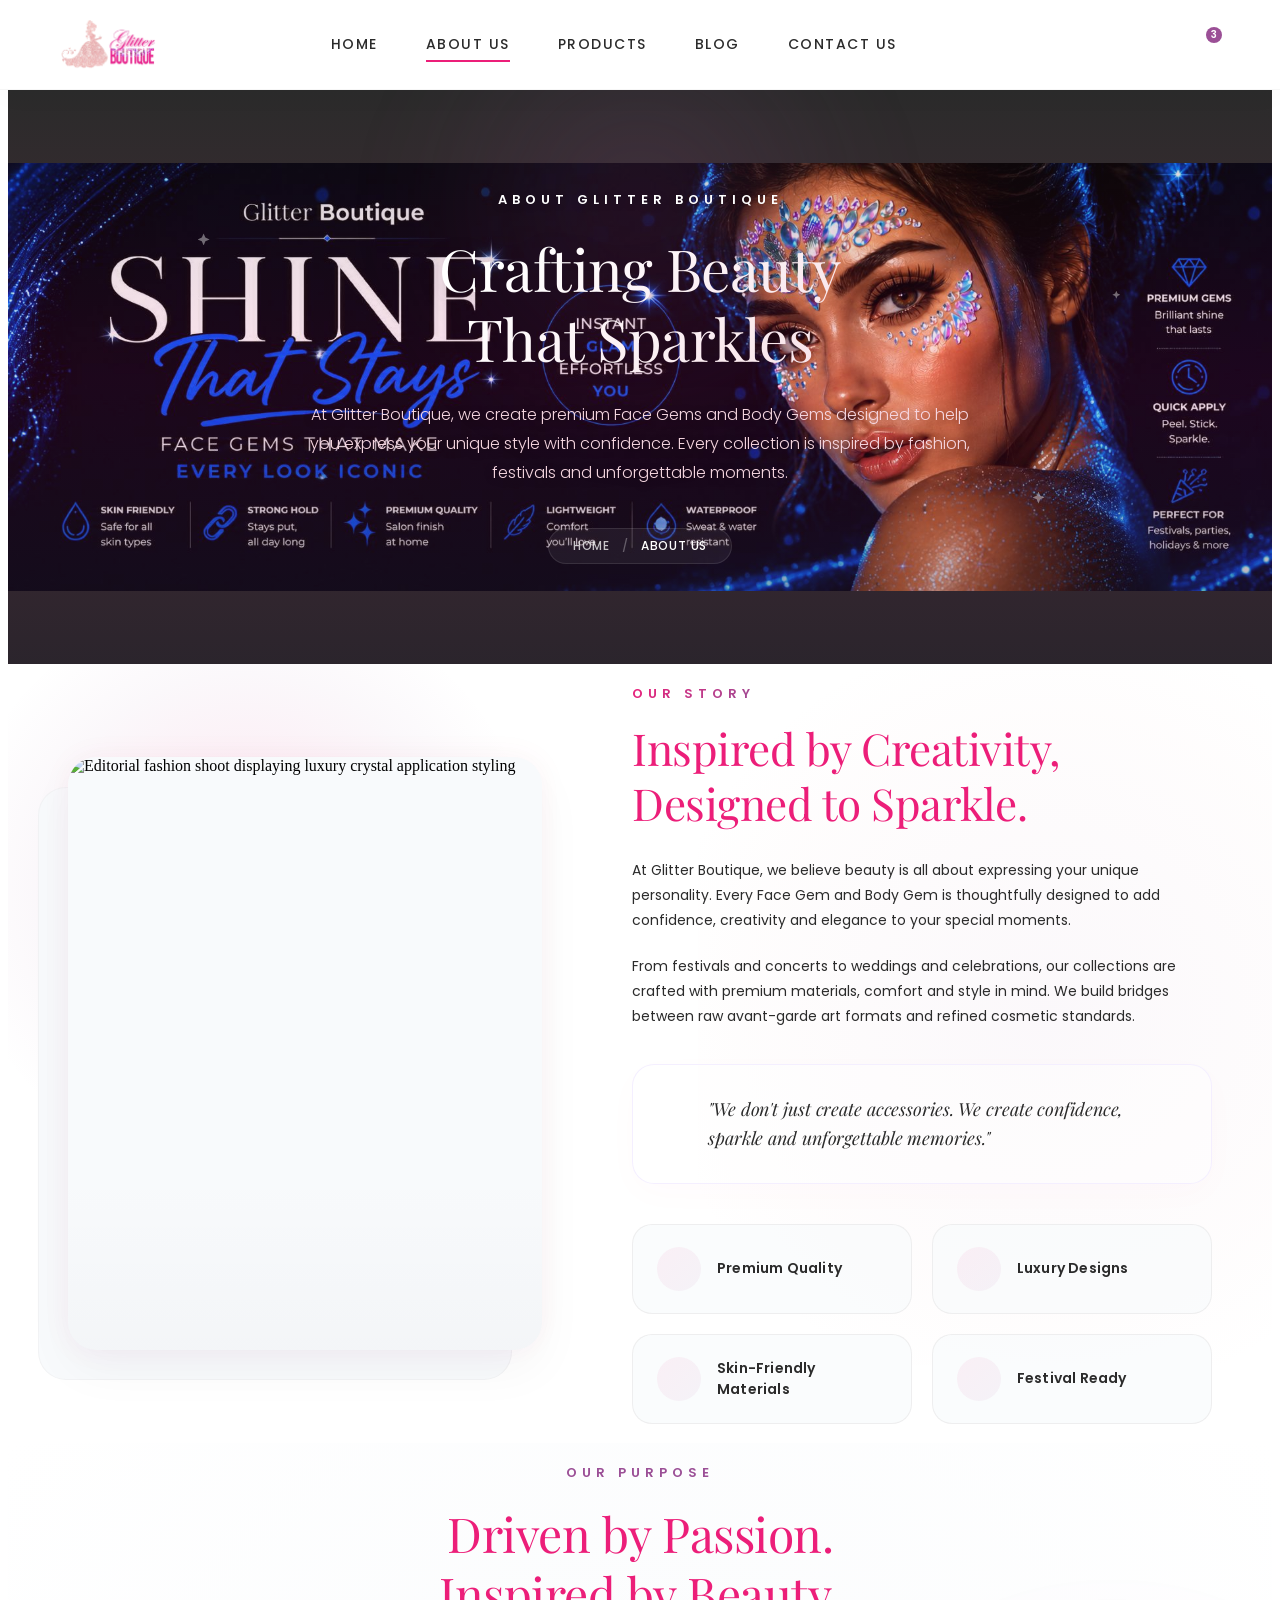
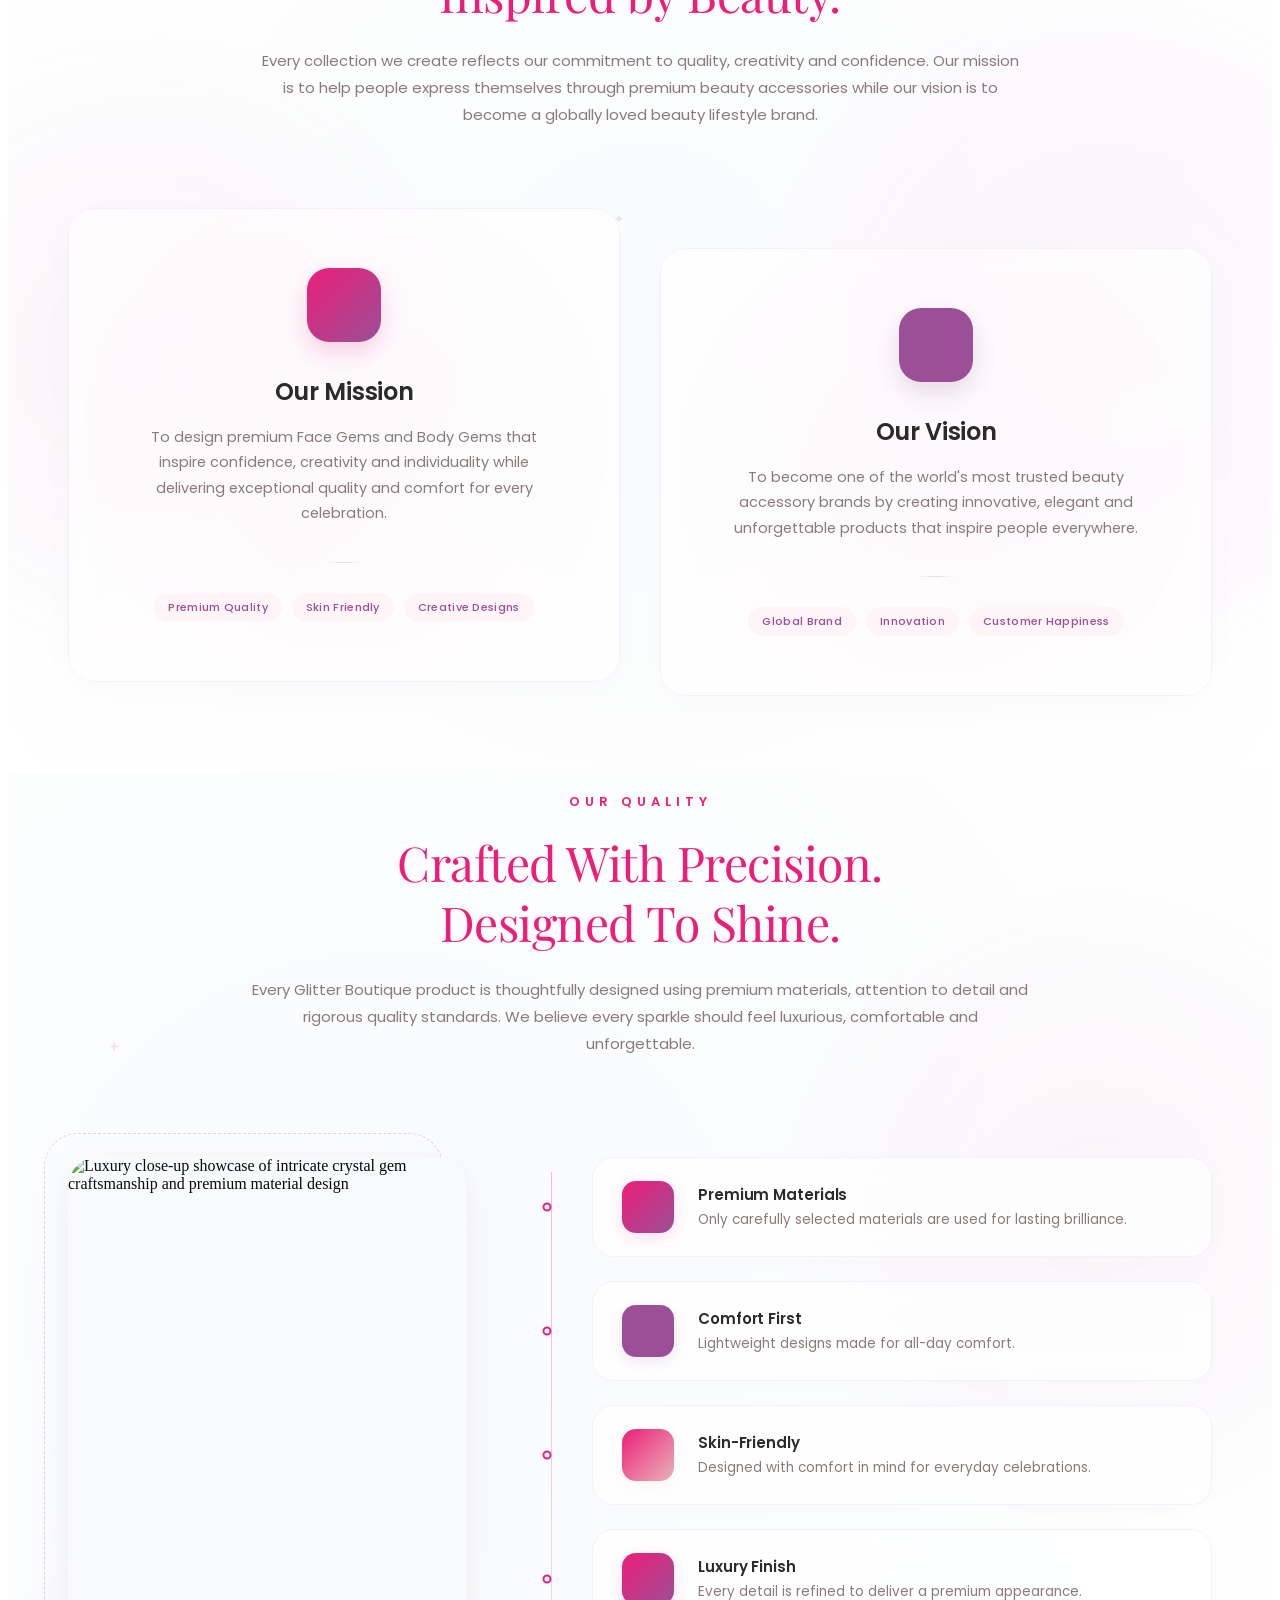
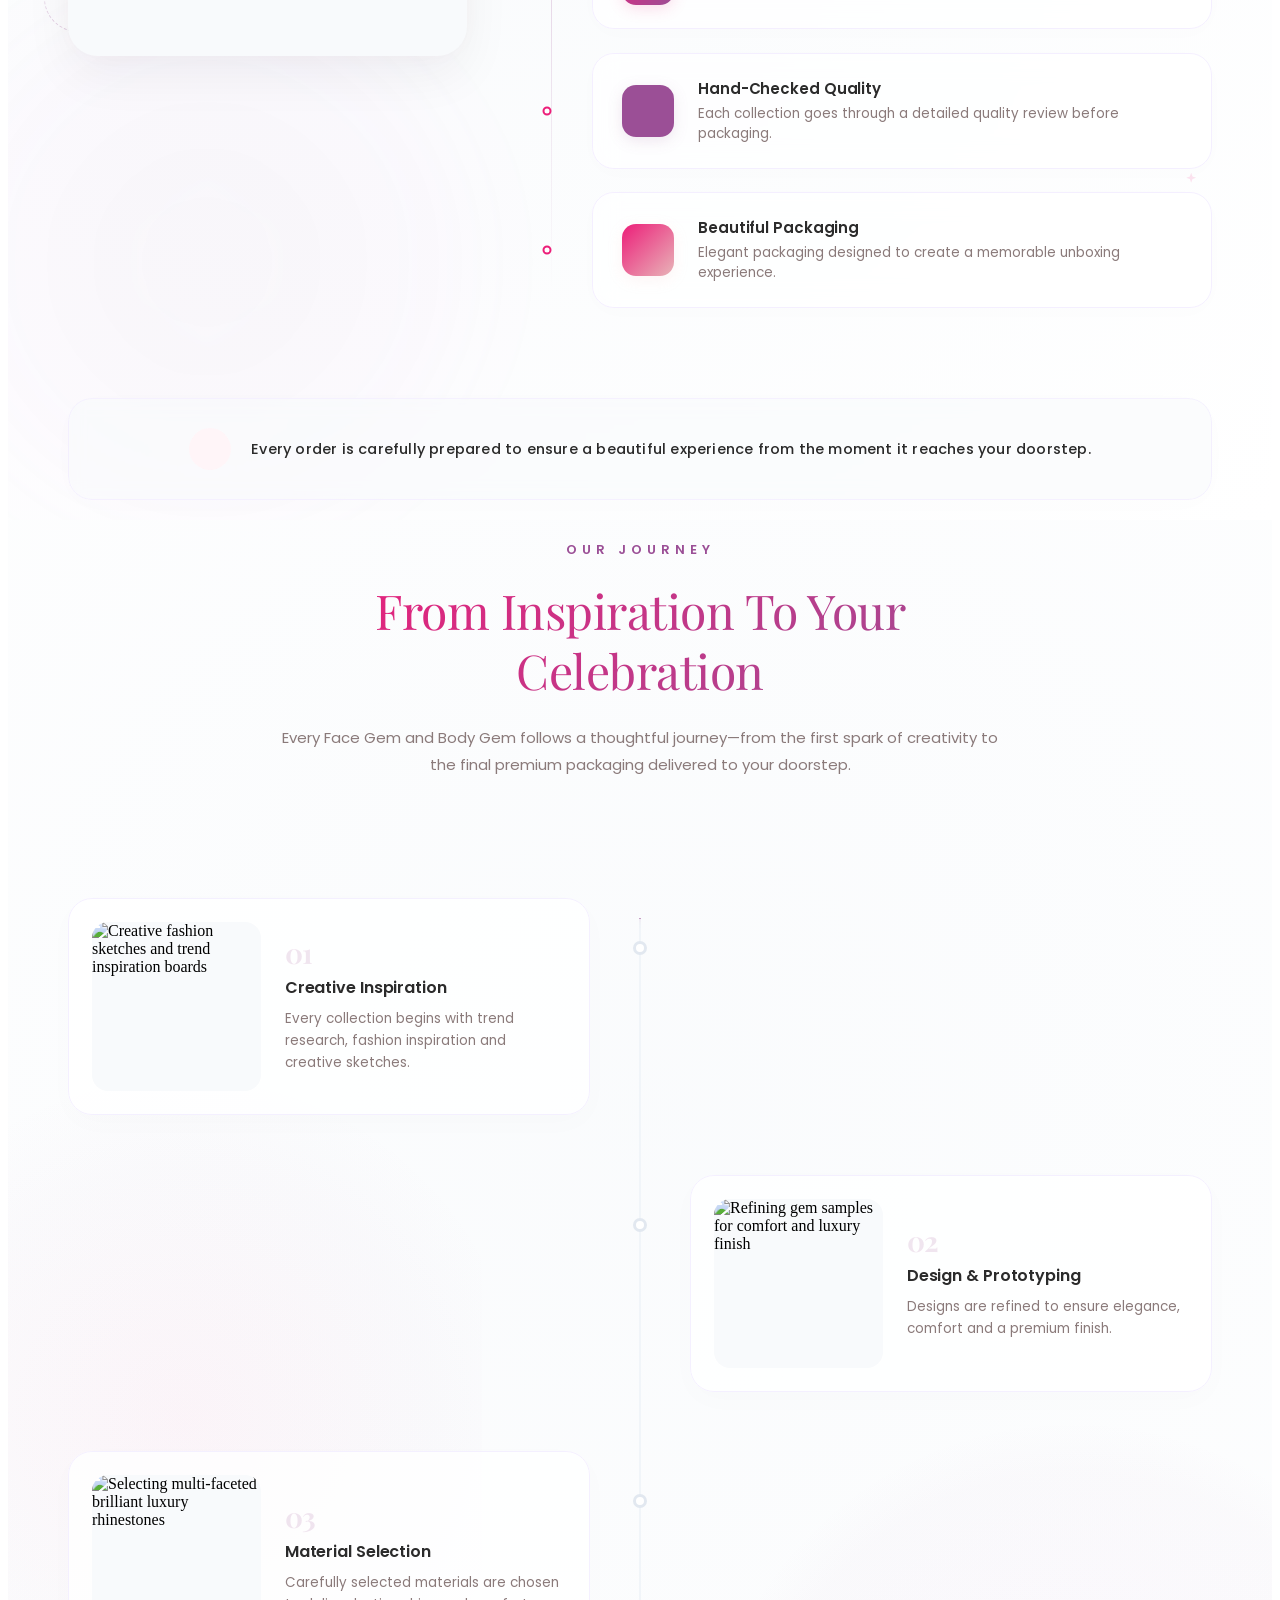
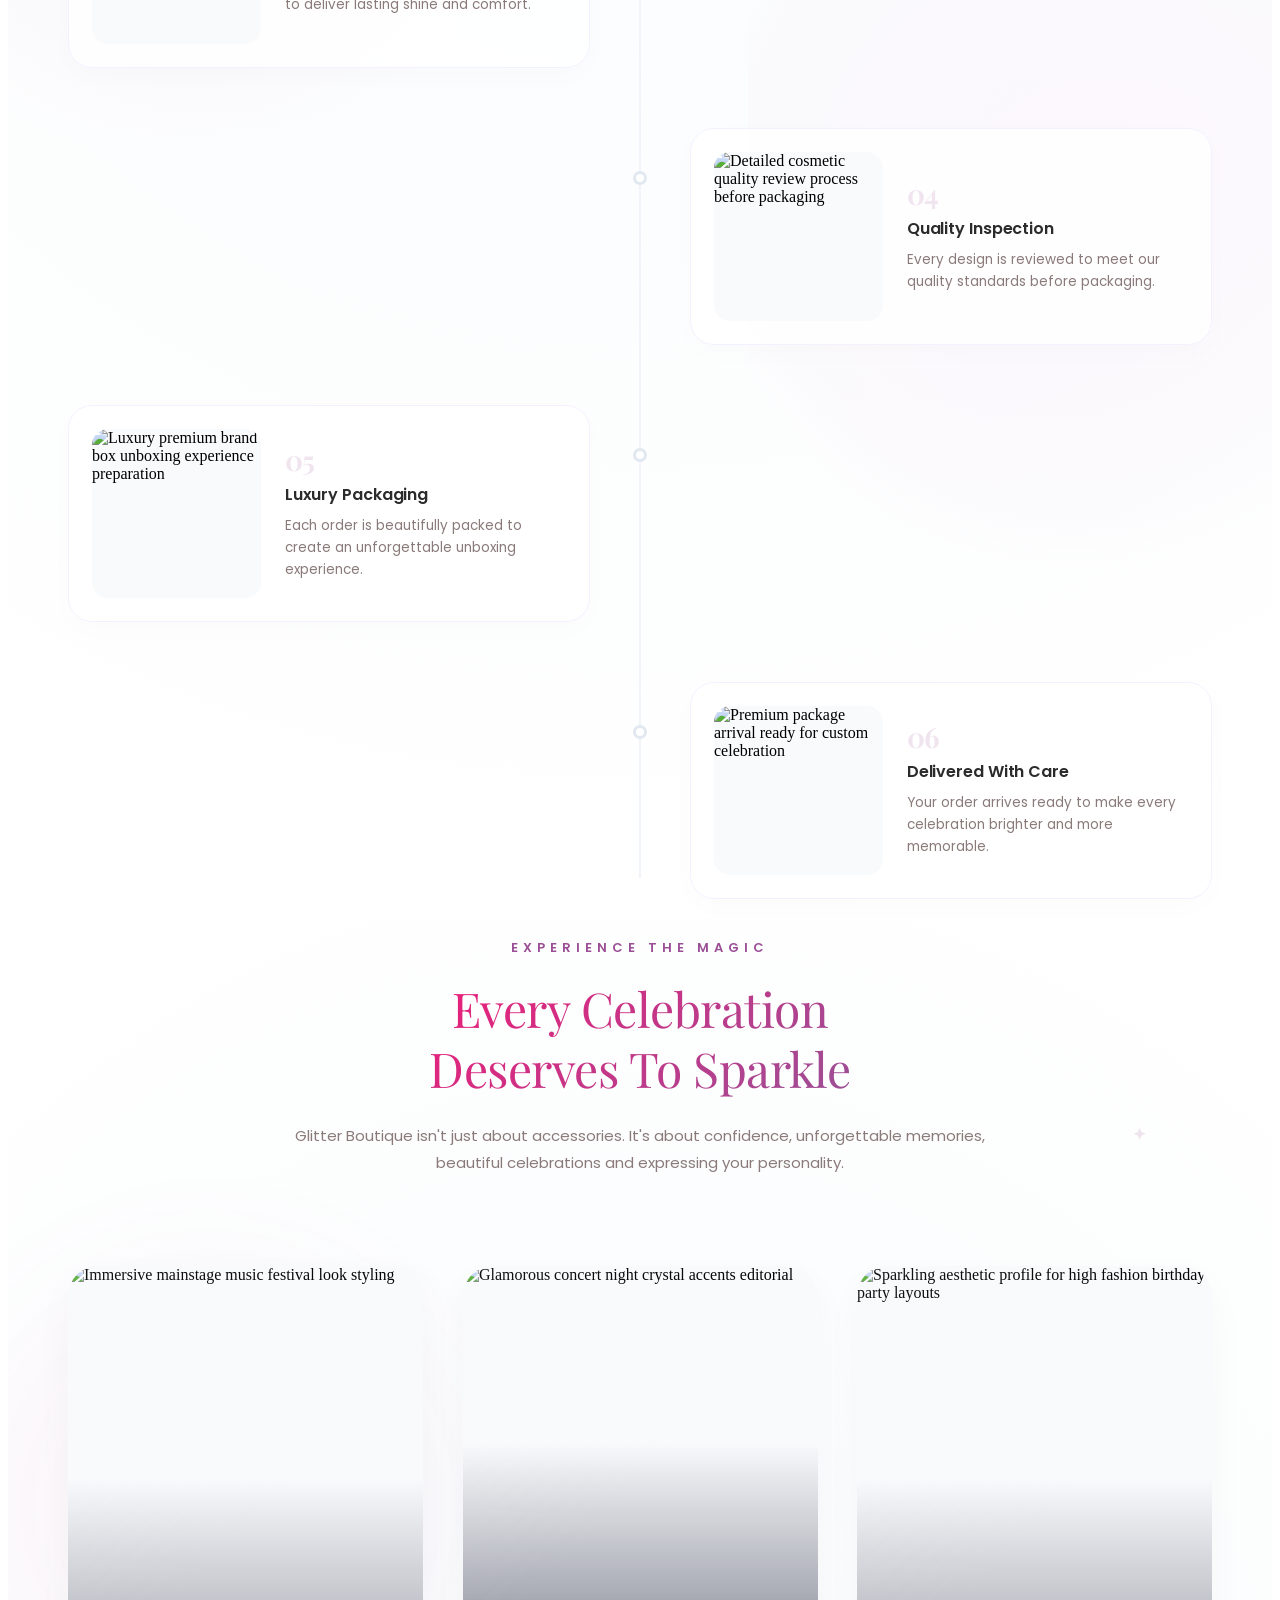
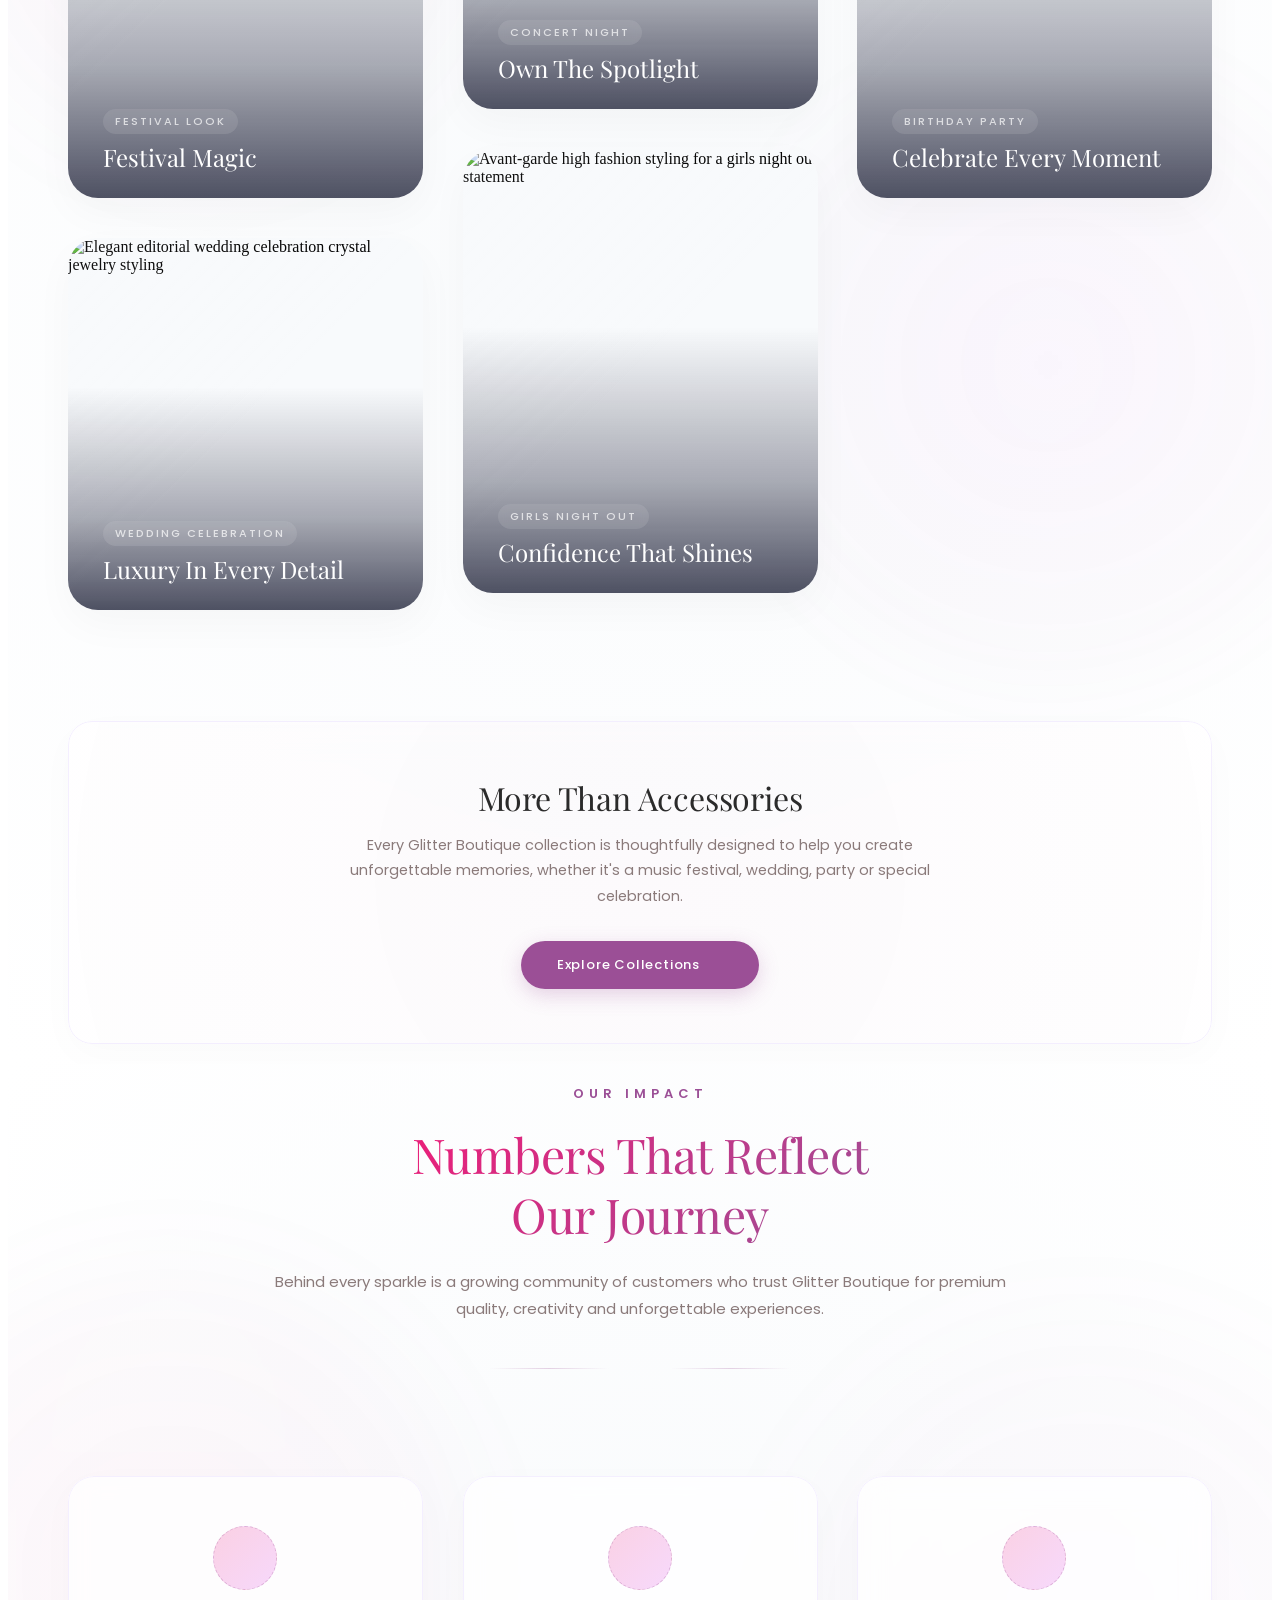
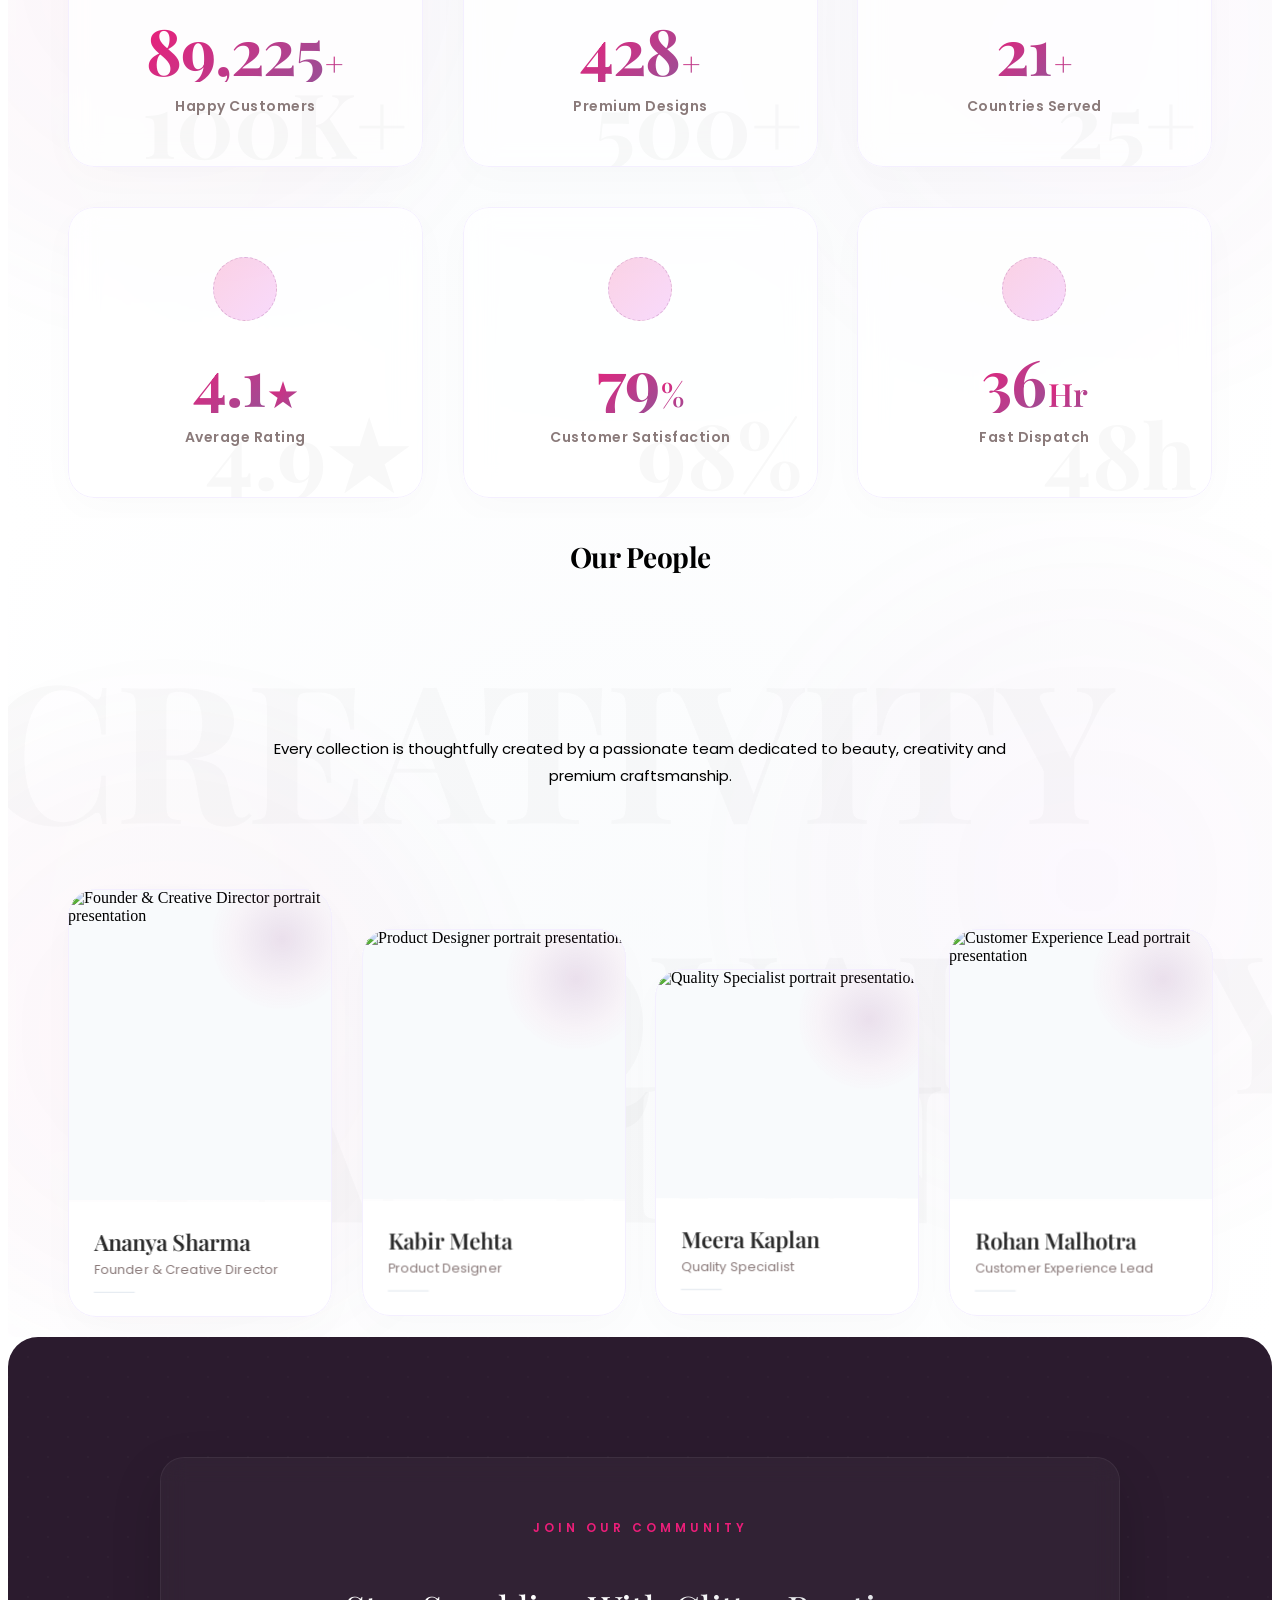
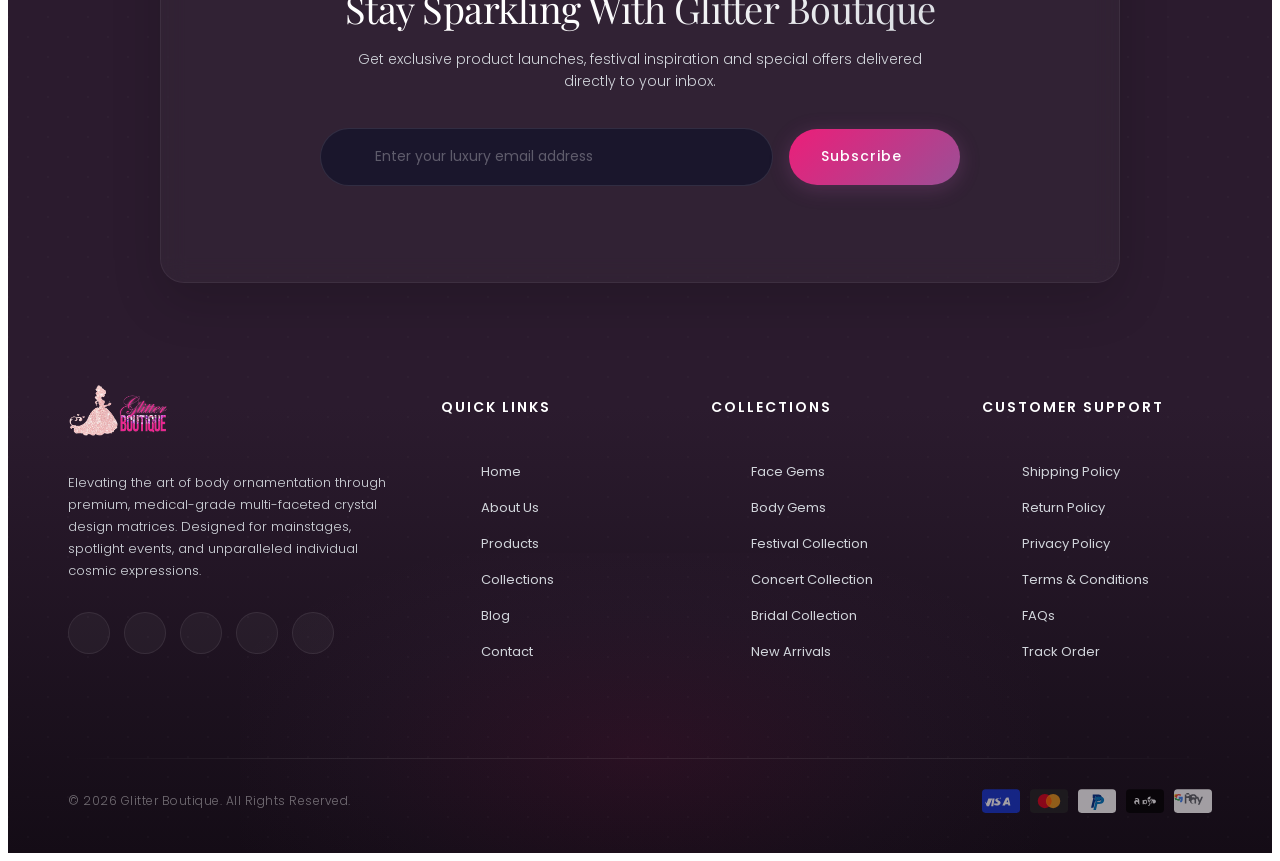
==== about_us.html @ aaa473ce "Updated homepage" ====
<!DOCTYPE html>
<html lang="en">
<head>
    <meta charset="UTF-8">
    <meta name="viewport" content="width=device-width, initial-scale=1.0">
    <title>Glitter Boutique | Luxury Face & Body Gems</title>
    
    <!-- Google Fonts: Playfair Display for Headings, Poppins for Navigation -->
    <link rel="preconnect" href="https://fonts.googleapis.com">
    <link rel="preconnect" href="https://fonts.gstatic.com" crossorigin>
    <link href="https://fonts.googleapis.com/css2?family=Playfair+Display:ital,wght@0,400..900;1,400..900&family=Poppins:wght@300;400;500;600&display=swap" rel="stylesheet">
    
    <!-- Development CSS Link -->
    <link rel="stylesheet" href="style.css">
    <link rel="stylesheet" href="about.css">
    
    <!-- Lucide Icons Development Script -->
    <script src="https://unpkg.com/lucide@latest"></script>
</head>
<body>

    <!-- PREMIUM GLITTER BOUTIQUE HEADER -->
    <header class="gb-navbar-header" id="gb-navbar-main">
        <div class="gb-navbar-container">
            
            <!-- Brand Identity -->
            <a href="/" class="gb-navbar-logo-link" aria-label="Glitter Boutique Home">
                <img src="assets/home_img/logo/Glitter Beauty LOGO PNG.png" alt="Glitter Boutique Logo"
                    class="gb-navbar-logo-img">
            </a>

            <!-- Central Desktop Navigation Map -->
            <nav class="gb-navbar-desktop-nav" aria-label="Main Desktop Navigation">
                <ul class="gb-navbar-menu-list">
                    <li class="gb-navbar-menu-item"><a href="/" class="gb-navbar-menu-link gb-navbar-active">Home</a></li>
                    <li class="gb-navbar-menu-item"><a href="/about_us.html" class="gb-navbar-menu-link">About Us</a></li>
                    <li class="gb-navbar-menu-item"><a href="/products.html" class="gb-navbar-menu-link">Products</a></li>
                    <li class="gb-navbar-menu-item"><a href="/blog.html" class="gb-navbar-menu-link">Blog</a></li>
                    <li class="gb-navbar-menu-item"><a href="/contact.html" class="gb-navbar-menu-link">Contact Us</a></li>
                </ul>
            </nav>

            <!-- Utility Action Controls -->
            <div class="gb-navbar-utilities">
                <button class="gb-navbar-utility-btn" aria-label="Open Search Panel">
                    <i data-lucide="search" class="gb-navbar-icon"></i>
                </button>
                <a href="/account" class="gb-navbar-utility-btn" aria-label="View Account Profile">
                    <i data-lucide="user" class="gb-navbar-icon"></i>
                </a>
                <a href="/cart" class="gb-navbar-utility-btn gb-navbar-cart-trigger" aria-label="View Shopping Cart, 3 items inside">
                    <i data-lucide="shopping-bag" class="gb-navbar-icon"></i>
                    <span class="gb-navbar-cart-badge" aria-hidden="true">3</span>
                </a>
                
                <!-- Hamburger Trigger Mechanism (Visible < 992px) -->
                <button class="gb-navbar-hamburger-trigger" id="gb-navbar-menu-open" aria-expanded="false" aria-controls="gb-navbar-mobile-overlay" aria-label="Open Navigation Menu">
                    <span class="gb-navbar-hamburger-line"></span>
                    <span class="gb-navbar-hamburger-line"></span>
                    <span class="gb-navbar-hamburger-line"></span>
                </button>
            </div>

        </div>
    </header>

    <!-- FULL SCREEN MOBILE OVERLAY MENU -->
    <div class="gb-navbar-mobile-overlay" id="gb-navbar-mobile-overlay" aria-hidden="true" role="dialog" aria-label="Mobile Navigation Menu">
        
        <!-- Glowing Ambient Elements for Festival Aesthetic -->
        <div class="gb-navbar-mobile-glow-top"></div>
        <div class="gb-navbar-mobile-glow-bottom"></div>
        
        <!-- Intercept / Dismiss Controls -->
        <div class="gb-navbar-mobile-header">
            <button class="gb-navbar-mobile-close-btn" id="gb-navbar-menu-close" aria-label="Close Navigation Menu">
                <i data-lucide="x" class="gb-navbar-close-icon"></i>
            </button>
        </div>

        <!-- Mobile Dynamic Content Context -->
        <div class="gb-navbar-mobile-content">
            <nav class="gb-navbar-mobile-nav" aria-label="Main Mobile Navigation">
                <ul class="gb-navbar-mobile-list">
                    <li class="gb-navbar-mobile-item"><a href="/" class="gb-navbar-mobile-link gb-navbar-mobile-active">Home</a></li>
                    <li class="gb-navbar-mobile-item"><a href="/about_us.html" class="gb-navbar-mobile-link">About Us</a></li>
                    <li class="gb-navbar-mobile-item"><a href="/products" class="gb-navbar-mobile-link">Products</a></li>
                    <li class="gb-navbar-mobile-item"><a href="/blog" class="gb-navbar-mobile-link">Blog</a></li>
                    <li class="gb-navbar-mobile-item"><a href="/contact" class="gb-navbar-mobile-link">Contact Us</a></li>
                </ul>
            </nav>

            <div class="gb-navbar-mobile-divider"></div>

            <!-- Mobile Utility Footer Matrix -->
            <div class="gb-navbar-mobile-utilities">
                <button class="gb-navbar-mobile-util-btn" aria-label="Search Catalog">
                    <i data-lucide="search"></i>
                    <span>Search</span>
                </button>
                <a href="/account" class="gb-navbar-mobile-util-btn" aria-label="My Profile">
                    <i data-lucide="user"></i>
                    <span>Account</span>
                </a>
                <a href="/cart" class="gb-navbar-mobile-util-btn" aria-label="Shopping Cart">
                    <div class="gb-navbar-mobile-cart-wrapper">
                        <i data-lucide="shopping-bag"></i>
                        <span class="gb-navbar-mobile-badge">3</span>
                    </div>
                    <span>Bag</span>
                </a>
            </div>
        </div>
    </div>

<!-- ======================================================
   ABOUT HERO SECTION START
====================================================== -->
<section class="gb-abouthero" aria-labelledby="gb-abouthero-title">
    <!-- Cinematic Canvas & Luxury Gradient Overlays -->
    <div class="gb-abouthero-image-canvas">
        <img class="gb-abouthero-image" src="assets/home_img/Gbanner1.jpg" alt="Luxury fashion cosmetics editorial background" loading="eager" decoding="async">
    </div>
    <div class="gb-abouthero-gradient-overlay" aria-hidden="true"></div>
    
    <!-- Micro-Sparkle & Ambient Glow Decorative Elements -->
    <div class="gb-abouthero-glow-orb" aria-hidden="true"></div>
    <div class="gb-abouthero-sparkle gb-abouthero-sparkle-1" aria-hidden="true"></div>
    <div class="gb-abouthero-sparkle gb-abouthero-sparkle-2" aria-hidden="true"></div>
    <div class="gb-abouthero-sparkle gb-abouthero-sparkle-3" aria-hidden="true"></div>
    
    <!-- Editorial Center-Aligned Content Core -->
    <div class="gb-abouthero-content-core">
        <span class="gb-abouthero-label">About Glitter Boutique</span>
        <h1 id="gb-abouthero-title" class="gb-abouthero-heading">Crafting Beauty <br>That Sparkles</h1>
        <p class="gb-abouthero-description">
            At Glitter Boutique, we create premium Face Gems and Body Gems designed to help you express your unique style with confidence. Every collection is inspired by fashion, festivals and unforgettable moments.
        </p>
        
        <!-- Symmetrical Navigation Breadcrumb Matrix -->
        <nav class="gb-abouthero-breadcrumb-nav" aria-label="Breadcrumb Navigation">
            <ol class="gb-abouthero-breadcrumb-list">
                <li class="gb-abouthero-breadcrumb-item">
                    <a href="index.html" class="gb-abouthero-breadcrumb-link">Home</a>
                </li>
                <li class="gb-abouthero-breadcrumb-item gb-abouthero-breadcrumb-current" aria-current="page">
                    About Us
                </li>
            </ol>
        </nav>
    </div>
</section>
<!-- ======================================================
   ABOUT HERO SECTION END
====================================================== -->


<!-- ======================================================
   OUR STORY SECTION START
====================================================== -->
<section class="gb-story" aria-labelledby="gb-story-main-heading">
    <!-- Abstract luxury background light elements -->
    <div class="gb-story-ambient-glow" aria-hidden="true"></div>
    <div class="gb-story-blob" aria-hidden="true"></div>

    <div class="gb-story-wrapper">
        <div class="gb-story-layout-grid">
            
            <!-- LEFT COLUMN: Editorial Lifestyle Image Showcase -->
            <div class="gb-story-image-column gb-story-reveal-left">
                <!-- Decorative background geometric backdrop element -->
                <div class="gb-story-image-backdrop" aria-hidden="true"></div>
                <div class="gb-story-image-frame">
                    <img class="gb-story-image" src="https://encrypted-tbn0.gstatic.com/images?q=tbn:ANd9GcQcZy9fbpHN3bc8kV0vKF2Pk-BqAiXNE98qWkWeXTBgWg&s=10" alt="Editorial fashion shoot displaying luxury crystal application styling" loading="lazy" decoding="async">
                    <div class="gb-story-image-overlay" aria-hidden="true"></div>
                </div>
            </div>

            <!-- RIGHT COLUMN: Symmetrical Luxury Content Runway -->
            <div class="gb-story-content-column gb-story-reveal-right">
                <header class="gb-story-header">
                    <span class="gb-story-tagline">Our Story</span>
                    <h2 id="gb-story-main-heading" class="gb-story-heading">Inspired by Creativity, <br>Designed to Sparkle.</h2>
                </header>

                <div class="gb-story-body-text">
                    <p class="gb-story-text">
                        At Glitter Boutique, we believe beauty is all about expressing your unique personality. Every Face Gem and Body Gem is thoughtfully designed to add confidence, creativity and elegance to your special moments.
                    </p>
                    <p class="gb-story-text">
                        From festivals and concerts to weddings and celebrations, our collections are crafted with premium materials, comfort and style in mind. We build bridges between raw avant-garde art formats and refined cosmetic standards.
                    </p>
                </div>

                <!-- Glassmorphism Pull-Quote Card Component -->
                <blockquote class="gb-story-quote-card">
                    <div class="gb-story-quote-border-mask" aria-hidden="true"></div>
                    <div class="gb-story-quote-icon-box" aria-hidden="true">
                        <i data-lucide="quote" class="gb-story-quote-icon"></i>
                    </div>
                    <p class="gb-story-quote-phrase">
                        "We don't just create accessories. We create confidence, sparkle and unforgettable memories."
                    </p>
                </blockquote>

                <!-- 2x2 Feature Matrix Grid Grid -->
                <div class="gb-story-feature-grid">
                    
                    <!-- Card 1: Premium Quality -->
                    <div class="gb-story-feature-card">
                        <div class="gb-story-icon-gradient-wrapper">
                            <i data-lucide="gem" class="gb-story-feature-icon"></i>
                        </div>
                        <h3 class="gb-story-feature-title">Premium Quality</h3>
                    </div>

                    <!-- Card 2: Luxury Designs -->
                    <div class="gb-story-feature-card">
                        <div class="gb-story-icon-gradient-wrapper">
                            <i data-lucide="sparkles" class="gb-story-feature-icon"></i>
                        </div>
                        <h3 class="gb-story-feature-title">Luxury Designs</h3>
                    </div>

                    <!-- Card 3: Skin-Friendly Materials -->
                    <div class="gb-story-feature-card">
                        <div class="gb-story-icon-gradient-wrapper">
                            <i data-lucide="heart" class="gb-story-feature-icon"></i>
                        </div>
                        <h3 class="gb-story-feature-title">Skin-Friendly Materials</h3>
                    </div>

                    <!-- Card 4: Festival Ready -->
                    <div class="gb-story-feature-card">
                        <div class="gb-story-icon-gradient-wrapper">
                            <i data-lucide="music" class="gb-story-feature-icon"></i>
                        </div>
                        <h3 class="gb-story-feature-title">Festival Ready</h3>
                    </div>

                </div>
            </div>

        </div>
    </div>
</section>
<!-- ======================================================
   OUR STORY SECTION END
====================================================== -->


<!-- ======================================================
   MISSION & VISION SECTION START
====================================================== -->
<section class="gb-mission" aria-labelledby="gb-mission-main-heading">
    <!-- Luxury backdrop mesh ambient glow decorations -->
    <div class="gb-mission-ambient-mesh" aria-hidden="true"></div>
    <div class="gb-mission-orb-left" aria-hidden="true"></div>
    <div class="gb-mission-orb-right" aria-hidden="true"></div>
    <div class="gb-mission-sparkle-particle" aria-hidden="true"></div>

    <div class="gb-mission-wrapper">
        
        <!-- Symmetrical Section Header -->
        <header class="gb-mission-header">
            <span class="gb-mission-tagline">Our Purpose</span>
            <h2 id="gb-mission-main-heading" class="gb-mission-main-title">Driven by Passion. <br>Inspired by Beauty.</h2>
            <p class="gb-mission-lead-text">
                Every collection we create reflects our commitment to quality, creativity and confidence. Our mission is to help people express themselves through premium beauty accessories while our vision is to become a globally loved beauty lifestyle brand.
            </p>
        </header>

        <!-- Staggered Editorial Display Runway Grid -->
        <div class="gb-mission-grid">
            
            <!-- MISSION CARD: High-End Left Anchor Sheet (Positioned Staggered Higher) -->
            <article class="gb-mission-card gb-mission-card-stagger-high gb-mission-reveal-node">
                <div class="gb-mission-card-glow" aria-hidden="true"></div>
                <div class="gb-mission-card-border" aria-hidden="true"></div>
                
                <div class="gb-mission-icon-container">
                    <i data-lucide="compass" class="gb-mission-icon"></i>
                </div>
                
                <h3 class="gb-mission-card-title">Our Mission</h3>
                <p class="gb-mission-card-description">
                    To design premium Face Gems and Body Gems that inspire confidence, creativity and individuality while delivering exceptional quality and comfort for every celebration.
                </p>
                
                <div class="gb-mission-divider" aria-hidden="true"></div>
                
                <div class="gb-mission-tags" aria-label="Mission Core Pillars">
                    <span class="gb-mission-tag-item">Premium Quality</span>
                    <span class="gb-mission-tag-item">Skin Friendly</span>
                    <span class="gb-mission-tag-item">Creative Designs</span>
                </div>
            </article>

            <!-- VISION CARD: High-End Right Anchor Sheet (Positioned Staggered Lower) -->
            <article class="gb-mission-card gb-mission-card-stagger-low gb-mission-reveal-node">
                <div class="gb-mission-card-glow" aria-hidden="true"></div>
                <div class="gb-mission-card-border" aria-hidden="true"></div>
                
                <div class="gb-mission-icon-container gb-mission-icon-alt">
                    <i data-lucide="eye" class="gb-mission-icon"></i>
                </div>
                
                <h3 class="gb-mission-card-title">Our Vision</h3>
                <p class="gb-mission-card-description">
                    To become one of the world's most trusted beauty accessory brands by creating innovative, elegant and unforgettable products that inspire people everywhere.
                </p>
                
                <div class="gb-mission-divider" aria-hidden="true"></div>
                
                <div class="gb-mission-tags" aria-label="Vision Core Pillars">
                    <span class="gb-mission-tag-item">Global Brand</span>
                    <span class="gb-mission-tag-item">Innovation</span>
                    <span class="gb-mission-tag-item">Customer Happiness</span>
                </div>
            </article>

        </div>
    </div>
</section>
<!-- ======================================================
   MISSION & VISION SECTION END
====================================================== -->

<!-- ======================================================
   CRAFTSMANSHIP & QUALITY SECTION START
====================================================== -->
<section class="gb-quality" aria-labelledby="gb-quality-main-title">
    <!-- Immersive Backdrop Mesh & Glow Architecture -->
    <div class="gb-quality-mesh-backdrop" aria-hidden="true"></div>
    <div class="gb-quality-orb-top" aria-hidden="true"></div>
    <div class="gb-quality-orb-bottom" aria-hidden="true"></div>
    <div class="gb-quality-sparkle-micro gb-quality-sparkle-pos-1" aria-hidden="true"></div>
    <div class="gb-quality-sparkle-micro gb-quality-sparkle-pos-2" aria-hidden="true"></div>

    <div class="gb-quality-wrapper">
        
        <!-- Symmetrical Section Header Grid -->
        <header class="gb-quality-header">
            <span class="gb-quality-tagline">Our Quality</span>
            <h2 id="gb-quality-main-title" class="gb-quality-heading">Crafted With Precision. <br>Designed To Shine.</h2>
            <p class="gb-quality-lead-desc">
                Every Glitter Boutique product is thoughtfully designed using premium materials, attention to detail and rigorous quality standards. We believe every sparkle should feel luxurious, comfortable and unforgettable.
            </p>
        </header>

        <!-- Main Editorial Core Interface Layout -->
        <div class="gb-quality-core-grid">
            
            <!-- LEFT CANVAS: Creative Layered Media Frame -->
            <div class="gb-quality-media-column gb-quality-reveal-scale">
                <div class="gb-quality-decorative-frame" aria-hidden="true"></div>
                <div class="gb-quality-image-canvas">
                    <img class="gb-quality-image" src="https://encrypted-tbn0.gstatic.com/images?q=tbn:ANd9GcTOpIK_EOW4IWEX8th3S5tYzVNtryGkQWFkZO8fd7BDKA&s=10" alt="Luxury close-up showcase of intricate crystal gem craftsmanship and premium material design" loading="lazy" decoding="async">
                    <div class="gb-quality-image-reflection" aria-hidden="true"></div>
                </div>
            </div>

            <!-- RIGHT CANVAS: High-End Interactive Timeline Feature Sequence -->
            <div class="gb-quality-timeline-column">
                <div class="gb-quality-timeline-axis" aria-hidden="true"></div>
                
                <div class="gb-quality-timeline-stack">
                    
                    <!-- Feature Block 1 -->
                    <article class="gb-quality-feature-card gb-quality-reveal-slide">
                        <div class="gb-quality-card-border-effect" aria-hidden="true"></div>
                        <div class="gb-quality-timeline-node" aria-hidden="true"></div>
                        <div class="gb-quality-icon-frame">
                            <i data-lucide="gem" class="gb-quality-icon"></i>
                        </div>
                        <div class="gb-quality-feature-copy">
                            <h3 class="gb-quality-feature-title">Premium Materials</h3>
                            <p class="gb-quality-feature-desc">Only carefully selected materials are used for lasting brilliance.</p>
                        </div>
                    </article>

                    <!-- Feature Block 2 -->
                    <article class="gb-quality-feature-card gb-quality-reveal-slide">
                        <div class="gb-quality-card-border-effect" aria-hidden="true"></div>
                        <div class="gb-quality-timeline-node" aria-hidden="true"></div>
                        <div class="gb-quality-icon-frame gb-quality-icon-gradient-b">
                            <i data-lucide="feather" class="gb-quality-icon"></i>
                        </div>
                        <div class="gb-quality-feature-copy">
                            <h3 class="gb-quality-feature-title">Comfort First</h3>
                            <p class="gb-quality-feature-desc">Lightweight designs made for all-day comfort.</p>
                        </div>
                    </article>

                    <!-- Feature Block 3 -->
                    <article class="gb-quality-feature-card gb-quality-reveal-slide">
                        <div class="gb-quality-card-border-effect" aria-hidden="true"></div>
                        <div class="gb-quality-timeline-node" aria-hidden="true"></div>
                        <div class="gb-quality-icon-frame gb-quality-icon-gradient-c">
                            <i data-lucide="shield" class="gb-quality-icon"></i>
                        </div>
                        <div class="gb-quality-feature-copy">
                            <h3 class="gb-quality-feature-title">Skin-Friendly</h3>
                            <p class="gb-quality-feature-desc">Designed with comfort in mind for everyday celebrations.</p>
                        </div>
                    </article>

                    <!-- Feature Block 4 -->
                    <article class="gb-quality-feature-card gb-quality-reveal-slide">
                        <div class="gb-quality-card-border-effect" aria-hidden="true"></div>
                        <div class="gb-quality-timeline-node" aria-hidden="true"></div>
                        <div class="gb-quality-icon-frame">
                            <i data-lucide="award" class="gb-quality-icon"></i>
                        </div>
                        <div class="gb-quality-feature-copy">
                            <h3 class="gb-quality-feature-title">Luxury Finish</h3>
                            <p class="gb-quality-feature-desc">Every detail is refined to deliver a premium appearance.</p>
                        </div>
                    </article>

                    <!-- Feature Block 5 -->
                    <article class="gb-quality-feature-card gb-quality-reveal-slide">
                        <div class="gb-quality-card-border-effect" aria-hidden="true"></div>
                        <div class="gb-quality-timeline-node" aria-hidden="true"></div>
                        <div class="gb-quality-icon-frame gb-quality-icon-gradient-b">
                            <i data-lucide="clipboard-check" class="gb-quality-icon"></i>
                        </div>
                        <div class="gb-quality-feature-copy">
                            <h3 class="gb-quality-feature-title">Hand-Checked Quality</h3>
                            <p class="gb-quality-feature-desc">Each collection goes through a detailed quality review before packaging.</p>
                        </div>
                    </article>

                    <!-- Feature Block 6 -->
                    <article class="gb-quality-feature-card gb-quality-reveal-slide">
                        <div class="gb-quality-card-border-effect" aria-hidden="true"></div>
                        <div class="gb-quality-timeline-node" aria-hidden="true"></div>
                        <div class="gb-quality-icon-frame gb-quality-icon-gradient-c">
                            <i data-lucide="package" class="gb-quality-icon"></i>
                        </div>
                        <div class="gb-quality-feature-copy">
                            <h3 class="gb-quality-feature-title">Beautiful Packaging</h3>
                            <p class="gb-quality-feature-desc">Elegant packaging designed to create a memorable unboxing experience.</p>
                        </div>
                    </article>

                </div>
            </div>

        </div>

        <!-- LOWER HUB: Immersive Full-Width Unboxing Experience Strip -->
        <aside class="gb-quality-strip gb-quality-reveal-slide" aria-label="Our Unboxing Delivery Promise">
            <div class="gb-quality-strip-border" aria-hidden="true"></div>
            <div class="gb-quality-strip-content">
                <div class="gb-quality-strip-icon-box">
                    <i data-lucide="sparkles" class="gb-quality-strip-icon" aria-hidden="true"></i>
                </div>
                <p class="gb-quality-strip-text">
                    Every order is carefully prepared to ensure a beautiful experience from the moment it reaches your doorstep.
                </p>
            </div>
        </aside>

    </div>
</section>
<!-- ======================================================
   CRAFTSMANSHIP & QUALITY SECTION END
====================================================== -->

<!-- ======================================================
   BRAND JOURNEY SECTION START
====================================================== -->
<section class="gb-journey" aria-labelledby="gb-journey-main-heading">
    <!-- Luxury backdrop mesh ambient glow decorations -->
    <div class="gb-journey-mesh-layer" aria-hidden="true"></div>
    <div class="gb-journey-glow-orb-left" aria-hidden="true"></div>
    <div class="gb-journey-glow-orb-right" aria-hidden="true"></div>

    <div class="gb-journey-wrapper">
        
        <!-- Symmetrical Section Header -->
        <header class="gb-journey-header">
            <span class="gb-journey-tagline">Our Journey</span>
            <h2 id="gb-journey-main-heading" class="gb-journey-main-title">From Inspiration To Your Celebration</h2>
            <p class="gb-journey-lead-text">
                Every Face Gem and Body Gem follows a thoughtful journey&mdash;from the first spark of creativity to the final premium packaging delivered to your doorstep.
            </p>
        </header>

        <!-- Dynamic Editorial Timeline Matrix Runway -->
        <div class="gb-journey-timeline-container">
            <!-- Central Glowing Line Track -->
            <div class="gb-journey-axis-line" aria-hidden="true">
                <div class="gb-journey-axis-fill" id="gb-journey-scroll-fill"></div>
            </div>

            <!-- STEP 01: Creative Inspiration (Left Align) -->
            <div class="gb-journey-step gb-journey-step-left gb-journey-reveal-node">
                <div class="gb-journey-axis-marker" aria-hidden="true"></div>
                <article class="gb-journey-card">
                    <div class="gb-journey-card-border" aria-hidden="true"></div>
                    <div class="gb-journey-image-wrapper">
                        <img class="gb-journey-image" src="https://encrypted-tbn0.gstatic.com/images?q=tbn:ANd9GcRKMC6dGEXO0NgzgbpPkW4iT4D-LZJsQREhhc06xRKUZA&s=10" alt="Creative fashion sketches and trend inspiration boards" loading="lazy" decoding="async">
                    </div>
                    <div class="gb-journey-content">
                        <span class="gb-journey-step-number">01</span>
                        <h3 class="gb-journey-step-title">Creative Inspiration</h3>
                        <p class="gb-journey-step-desc">Every collection begins with trend research, fashion inspiration and creative sketches.</p>
                    </div>
                </article>
            </div>

            <!-- STEP 02: Design & Prototyping (Right Align) -->
            <div class="gb-journey-step gb-journey-step-right gb-journey-reveal-node">
                <div class="gb-journey-axis-marker" aria-hidden="true"></div>
                <article class="gb-journey-card">
                    <div class="gb-journey-card-border" aria-hidden="true"></div>
                    <div class="gb-journey-image-wrapper">
                        <img class="gb-journey-image" src="https://encrypted-tbn0.gstatic.com/images?q=tbn:ANd9GcTVTwqFXBJ5fHSSkdKsTeko34R-QkEMF9vy-2hg4rw-pPiQ4tdw19saPSyr&s=10" alt="Refining gem samples for comfort and luxury finish" loading="lazy" decoding="async">
                    </div>
                    <div class="gb-journey-content">
                        <span class="gb-journey-step-number">02</span>
                        <h3 class="gb-journey-step-title">Design &amp; Prototyping</h3>
                        <p class="gb-journey-step-desc">Designs are refined to ensure elegance, comfort and a premium finish.</p>
                    </div>
                </article>
            </div>

            <!-- STEP 03: Material Selection (Left Align) -->
            <div class="gb-journey-step gb-journey-step-left gb-journey-reveal-node">
                <div class="gb-journey-axis-marker" aria-hidden="true"></div>
                <article class="gb-journey-card">
                    <div class="gb-journey-card-border" aria-hidden="true"></div>
                    <div class="gb-journey-image-wrapper">
                        <img class="gb-journey-image" src="https://m.media-amazon.com/images/I/61EHsmRLUPL._AC_UF894,1000_QL80_.jpg" alt="Selecting multi-faceted brilliant luxury rhinestones" loading="lazy" decoding="async">
                    </div>
                    <div class="gb-journey-content">
                        <span class="gb-journey-step-number">03</span>
                        <h3 class="gb-journey-step-title">Material Selection</h3>
                        <p class="gb-journey-step-desc">Carefully selected materials are chosen to deliver lasting shine and comfort.</p>
                    </div>
                </article>
            </div>

            <!-- STEP 04: Quality Inspection (Right Align) -->
            <div class="gb-journey-step gb-journey-step-right gb-journey-reveal-node">
                <div class="gb-journey-axis-marker" aria-hidden="true"></div>
                <article class="gb-journey-card">
                    <div class="gb-journey-card-border" aria-hidden="true"></div>
                    <div class="gb-journey-image-wrapper">
                        <img class="gb-journey-image" src="https://leezoncosmetics.com/wp-content/uploads/2025/10/P03_S02_pic_1_MachineSterilization.jpg" alt="Detailed cosmetic quality review process before packaging" loading="lazy" decoding="async">
                    </div>
                    <div class="gb-journey-content">
                        <span class="gb-journey-step-number">04</span>
                        <h3 class="gb-journey-step-title">Quality Inspection</h3>
                        <p class="gb-journey-step-desc">Every design is reviewed to meet our quality standards before packaging.</p>
                    </div>
                </article>
            </div>

            <!-- STEP 05: Luxury Packaging (Left Align) -->
            <div class="gb-journey-step gb-journey-step-left gb-journey-reveal-node">
                <div class="gb-journey-axis-marker" aria-hidden="true"></div>
                <article class="gb-journey-card">
                    <div class="gb-journey-card-border" aria-hidden="true"></div>
                    <div class="gb-journey-image-wrapper">
                        <img class="gb-journey-image" src="https://www.drboxpak.com/wp-content/uploads/2025/12/Top-And-Bottom-Lid-Box.jpg" alt="Luxury premium brand box unboxing experience preparation" loading="lazy" decoding="async">
                    </div>
                    <div class="gb-journey-content">
                        <span class="gb-journey-step-number">05</span>
                        <h3 class="gb-journey-step-title">Luxury Packaging</h3>
                        <p class="gb-journey-step-desc">Each order is beautifully packed to create an unforgettable unboxing experience.</p>
                    </div>
                </article>
            </div>

            <!-- STEP 06: Delivered With Care (Right Align) -->
            <div class="gb-journey-step gb-journey-step-right gb-journey-reveal-node">
                <div class="gb-journey-axis-marker" aria-hidden="true"></div>
                <article class="gb-journey-card">
                    <div class="gb-journey-card-border" aria-hidden="true"></div>
                    <div class="gb-journey-image-wrapper">
                        <img class="gb-journey-image" src="https://www.boxupgifting.com/cdn/shop/files/DSC03231.jpg?format=webp&v=1729164963&width=400" alt="Premium package arrival ready for custom celebration" loading="lazy" decoding="async">
                    </div>
                    <div class="gb-journey-content">
                        <span class="gb-journey-step-number">06</span>
                        <h3 class="gb-journey-step-title">Delivered With Care</h3>
                        <p class="gb-journey-step-desc">Your order arrives ready to make every celebration brighter and more memorable.</p>
                    </div>
                </article>
            </div>

        </div>
    </div>
</section>
<!-- ======================================================
   BRAND JOURNEY SECTION END
====================================================== -->


<!-- ======================================================
   GLITTER EXPERIENCE SECTION START
====================================================== -->
<section class="gb-experience" aria-labelledby="gb-experience-main-heading">
    <!-- Luxury backdrop mesh ambient glow decorations -->
    <div class="gb-experience-mesh-layer" aria-hidden="true"></div>
    <div class="gb-experience-blur-orb-1" aria-hidden="true"></div>
    <div class="gb-experience-blur-orb-2" aria-hidden="true"></div>
    <div class="gb-experience-sparkle gb-experience-sp-1" aria-hidden="true"></div>
    <div class="gb-experience-sparkle gb-experience-sp-2" aria-hidden="true"></div>

    <div class="gb-experience-wrapper">
        
        <!-- Symmetrical Editorial Header Block -->
        <header class="gb-experience-header">
            <span class="gb-experience-tagline">Experience The Magic</span>
            <h2 id="gb-experience-main-heading" class="gb-experience-main-title">Every Celebration <br>Deserves To Sparkle</h2>
            <p class="gb-experience-lead-text">
                Glitter Boutique isn't just about accessories. It's about confidence, unforgettable memories, beautiful celebrations and expressing your personality.
            </p>
        </header>

        <!-- Luxury Masonry Asymmetric Pinterest-Style Layout Grid -->
        <div class="gb-experience-masonry">
            
            <!-- Column 1 -->
            <div class="gb-experience-column">
                <!-- Card 1: Festival Look -->
                <article class="gb-experience-card gb-experience-h-large gb-experience-reveal-node">
                    <div class="gb-experience-image-container">
                        <img class="gb-experience-image" src="https://m.media-amazon.com/images/I/61HvO0jrZTL._AC_UF1000,1000_QL80_.jpg" alt="Immersive mainstage music festival look styling" loading="lazy" decoding="async">
                        <div class="gb-experience-gradient-mask" aria-hidden="true"></div>
                        <div class="gb-experience-glass-glare" aria-hidden="true"></div>
                    </div>
                    <div class="gb-experience-caption-zone">
                        <span class="gb-experience-context-tag">Festival Look</span>
                        <h3 class="gb-experience-caption-title">Festival Magic</h3>
                    </div>
                </article>

                <!-- Card 4: Wedding Celebration -->
                <article class="gb-experience-card gb-experience-h-small gb-experience-reveal-node">
                    <div class="gb-experience-image-container">
                        <img class="gb-experience-image" src="https://encrypted-tbn0.gstatic.com/images?q=tbn:ANd9GcSQG9yGkOgseinknHMG_gRQ6f7QsGhY9PE6SmcwW9FkPw&s=10" alt="Elegant editorial wedding celebration crystal jewelry styling" loading="lazy" decoding="async">
                        <div class="gb-experience-gradient-mask" aria-hidden="true"></div>
                        <div class="gb-experience-glass-glare" aria-hidden="true"></div>
                    </div>
                    <div class="gb-experience-caption-zone">
                        <span class="gb-experience-context-tag">Wedding Celebration</span>
                        <h3 class="gb-experience-caption-title">Luxury In Every Detail</h3>
                    </div>
                </article>
            </div>

            <!-- Column 2 (Center Pivot Offset Column) -->
            <div class="gb-experience-column">
                <!-- Card 2: Concert Night -->
                <article class="gb-experience-card gb-experience-h-medium gb-experience-reveal-node">
                    <div class="gb-experience-image-container">
                        <img class="gb-experience-image" src="https://encrypted-tbn0.gstatic.com/images?q=tbn:ANd9GcTgVXqI9m4VqVXkxVPOb5cfkNjyDnhyyWxN571KO32OQg&s=10" alt="Glamorous concert night crystal accents editorial" loading="lazy" decoding="async">
                        <div class="gb-experience-gradient-mask" aria-hidden="true"></div>
                        <div class="gb-experience-glass-glare" aria-hidden="true"></div>
                    </div>
                    <div class="gb-experience-caption-zone">
                        <span class="gb-experience-context-tag">Concert Night</span>
                        <h3 class="gb-experience-caption-title">Own The Spotlight</h3>
                    </div>
                </article>

                <!-- Card 5: Girls Night Out -->
                <article class="gb-experience-card gb-experience-h-medium gb-experience-reveal-node">
                    <div class="gb-experience-image-container">
                        <img class="gb-experience-image" src="https://m.media-amazon.com/images/I/81n6wxBl9eL._AC_UF894,1000_QL80_.jpg" alt="Avant-garde high fashion styling for a girls night out statement" loading="lazy" decoding="async">
                        <div class="gb-experience-gradient-mask" aria-hidden="true"></div>
                        <div class="gb-experience-glass-glare" aria-hidden="true"></div>
                    </div>
                    <div class="gb-experience-caption-zone">
                        <span class="gb-experience-context-tag">Girls Night Out</span>
                        <h3 class="gb-experience-caption-title">Confidence That Shines</h3>
                    </div>
                </article>
            </div>
            

            <!-- Column 3 -->
            <div class="gb-experience-column">
                <!-- Card 3: Birthday Party -->
                <article class="gb-experience-card gb-experience-h-large gb-experience-reveal-node">
                    <div class="gb-experience-image-container">
                        <img class="gb-experience-image" src="https://m.media-amazon.com/images/S/aplus-media-library-service-media/58b4761d-abbf-4122-9ecf-caf0681f464e.__CR0,0,1000,1000_PT0_SX300_V1___.jpg" alt="Sparkling aesthetic profile for high fashion birthday party layouts" loading="lazy" decoding="async">
                        <div class="gb-experience-gradient-mask" aria-hidden="true"></div>
                        <div class="gb-experience-glass-glare" aria-hidden="true"></div>
                    </div>
                    <div class="gb-experience-caption-zone">
                        <span class="gb-experience-context-tag">Birthday Party</span>
                        <h3 class="gb-experience-caption-title">Celebrate Every Moment</h3>
                    </div>
                </article>
            </div>


            

        </div>

        <!-- BOTTOM STRIP: Premium White Glass Brand Action Module -->
        <aside class="gb-experience-strip gb-experience-reveal-node" aria-label="Brand Philosophy Closing Call">
            <div class="gb-experience-strip-border" aria-hidden="true"></div>
            <div class="gb-experience-strip-glow" aria-hidden="true"></div>
            <div class="gb-experience-strip-content">
                <h3 class="gb-experience-strip-title">More Than Accessories</h3>
                <p class="gb-experience-strip-desc">
                    Every Glitter Boutique collection is thoughtfully designed to help you create unforgettable memories, whether it's a music festival, wedding, party or special celebration.
                </p>
                <a href="products.html" class="gb-experience-strip-button">
                    <span>Explore Collections</span>
                    <i data-lucide="arrow-right" aria-hidden="true"></i>
                </a>
            </div>
        </aside>

    </div>
</section>
<!-- ======================================================
   GLITTER EXPERIENCE SECTION END
====================================================== -->


<!-- ======================================================
   BRAND BY THE NUMBERS SECTION START
====================================================== -->
<section class="gb-stats" aria-labelledby="gb-stats-main-heading">
    <!-- Luxury backdrop mesh ambient glow decorations -->
    <div class="gb-stats-mesh-layer" aria-hidden="true"></div>
    <div class="gb-stats-blur-orb-left" aria-hidden="true"></div>
    <div class="gb-stats-blur-orb-right" aria-hidden="true"></div>

    <div class="gb-stats-wrapper">
        
        <!-- Symmetrical Section Header -->
        <header class="gb-stats-header">
            <span class="gb-stats-tagline">Our Impact</span>
            <h2 id="gb-stats-main-heading" class="gb-stats-main-title">Numbers That Reflect <br>Our Journey</h2>
            <p class="gb-stats-lead-text">
                Behind every sparkle is a growing community of customers who trust Glitter Boutique for premium quality, creativity and unforgettable experiences.
            </p>
        </header>

        <!-- Extra Premium Touch: Thin Animated Gradient Divider Matrix -->
        <div class="gb-stats-divider-zone" aria-hidden="true">
            <div class="gb-stats-divider-line"></div>
            <div class="gb-stats-divider-diamond">
                <i data-lucide="gem"></i>
            </div>
            <div class="gb-stats-divider-line"></div>
        </div>

        <!-- 3 Columns × 2 Rows Premium Statistics Display Runway Grid -->
        <div class="gb-stats-grid">
            
            <!-- Card 1: Happy Customers -->
            <article class="gb-stats-card gb-stats-reveal-node" data-target-value="100000" data-suffix="+" data-format="integer">
                <div class="gb-stats-card-border" aria-hidden="true"></div>
                <div class="gb-stats-mouse-glow" aria-hidden="true"></div>
                <div class="gb-stats-bg-ghost-number" aria-hidden="true">100K+</div>
                
                <div class="gb-stats-icon-wrapper">
                    <div class="gb-stats-icon-ring" aria-hidden="true"></div>
                    <i data-lucide="users" class="gb-stats-icon"></i>
                </div>
                
                <div class="gb-stats-number-zone">
                    <span class="gb-stats-number" id="gb-stat-counter-1">0</span><span class="gb-stats-suffix">+</span>
                </div>
                <h3 class="gb-stats-label">Happy Customers</h3>
            </article>

            <!-- Card 2: Premium Designs -->
            <article class="gb-stats-card gb-stats-reveal-node" data-target-value="500" data-suffix="+" data-format="integer">
                <div class="gb-stats-card-border" aria-hidden="true"></div>
                <div class="gb-stats-mouse-glow" aria-hidden="true"></div>
                <div class="gb-stats-bg-ghost-number" aria-hidden="true">500+</div>
                
                <div class="gb-stats-icon-wrapper">
                    <div class="gb-stats-icon-ring" aria-hidden="true"></div>
                    <i data-lucide="sparkles" class="gb-stats-icon"></i>
                </div>
                
                <div class="gb-stats-number-zone">
                    <span class="gb-stats-number" id="gb-stat-counter-2">0</span><span class="gb-stats-suffix">+</span>
                </div>
                <h3 class="gb-stats-label">Premium Designs</h3>
            </article>

            <!-- Card 3: Countries Served -->
            <article class="gb-stats-card gb-stats-reveal-node" data-target-value="25" data-suffix="+" data-format="integer">
                <div class="gb-stats-card-border" aria-hidden="true"></div>
                <div class="gb-stats-mouse-glow" aria-hidden="true"></div>
                <div class="gb-stats-bg-ghost-number" aria-hidden="true">25+</div>
                
                <div class="gb-stats-icon-wrapper">
                    <div class="gb-stats-icon-ring" aria-hidden="true"></div>
                    <i data-lucide="globe" class="gb-stats-icon"></i>
                </div>
                
                <div class="gb-stats-number-zone">
                    <span class="gb-stats-number" id="gb-stat-counter-3">0</span><span class="gb-stats-suffix">+</span>
                </div>
                <h3 class="gb-stats-label">Countries Served</h3>
            </article>

            <!-- Card 4: Average Rating -->
            <article class="gb-stats-card gb-stats-reveal-node" data-target-value="4.9" data-suffix="★" data-format="decimal">
                <div class="gb-stats-card-border" aria-hidden="true"></div>
                <div class="gb-stats-mouse-glow" aria-hidden="true"></div>
                <div class="gb-stats-bg-ghost-number" aria-hidden="true">4.9★</div>
                
                <div class="gb-stats-icon-wrapper">
                    <div class="gb-stats-icon-ring" aria-hidden="true"></div>
                    <i data-lucide="star" class="gb-stats-icon"></i>
                </div>
                
                <div class="gb-stats-number-zone">
                    <span class="gb-stats-number" id="gb-stat-counter-4">0.0</span><span class="gb-stats-suffix">★</span>
                </div>
                <h3 class="gb-stats-label">Average Rating</h3>
            </article>

            <!-- Card 5: Customer Satisfaction -->
            <article class="gb-stats-card gb-stats-reveal-node" data-target-value="98" data-suffix="%" data-format="integer">
                <div class="gb-stats-card-border" aria-hidden="true"></div>
                <div class="gb-stats-mouse-glow" aria-hidden="true"></div>
                <div class="gb-stats-bg-ghost-number" aria-hidden="true">98%</div>
                
                <div class="gb-stats-icon-wrapper">
                    <div class="gb-stats-icon-ring" aria-hidden="true"></div>
                    <i data-lucide="badge-check" class="gb-stats-icon"></i>
                </div>
                
                <div class="gb-stats-number-zone">
                    <span class="gb-stats-number" id="gb-stat-counter-5">0</span><span class="gb-stats-suffix">%</span>
                </div>
                <h3 class="gb-stats-label">Customer Satisfaction</h3>
            </article>

            <!-- Card 6: Fast Dispatch -->
            <article class="gb-stats-card gb-stats-reveal-node" data-target-value="48" data-suffix=" Hr" data-format="integer">
                <div class="gb-stats-card-border" aria-hidden="true"></div>
                <div class="gb-stats-mouse-glow" aria-hidden="true"></div>
                <div class="gb-stats-bg-ghost-number" aria-hidden="true">48h</div>
                
                <div class="gb-stats-icon-wrapper">
                    <div class="gb-stats-icon-ring" aria-hidden="true"></div>
                    <i data-lucide="truck" class="gb-stats-icon"></i>
                </div>
                
                <div class="gb-stats-number-zone">
                    <span class="gb-stats-number" id="gb-stat-counter-6">0</span><span class="gb-stats-suffix"> Hr</span>
                </div>
                <h3 class="gb-stats-label">Fast Dispatch</h3>
            </article>

        </div>
    </div>
</section>
<!-- ======================================================
   BRAND BY THE NUMBERS SECTION END
====================================================== -->

<!-- ======================================================
   MEET THE CREATIVE TEAM SECTION START
====================================================== -->
<section class="gb-team" aria-labelledby="gb-team-main-heading">
    <!-- Luxury backdrop mesh ambient elements and ghost background typography -->
    <div class="gb-team-mesh-layer" aria-hidden="true"></div>
    <div class="gb-team-glow-orb-left" aria-hidden="true"></div>
    <div class="gb-team-glow-orb-right" aria-hidden="true"></div>
    
    <div class="gb-team-ghost-text gb-team-ghost-pos-1" aria-hidden="true">CREATIVITY</div>
    <div class="gb-team-ghost-text gb-team-ghost-pos-2" aria-hidden="true">QUALITY</div>
    <div class="gb-team-ghost-text gb-team-ghost-pos-3" aria-hidden="true">PASSION</div>

    <div class="gb-team-wrapper">
        
        <!-- Symmetrical Section Header Block -->
        <header class="gb-team-header">
            <span class="gb-team-tagline">Our People</span>
            <h2 id="gb-team-main-heading" class="gb-team-main-title">The Creative Minds <br>Behind Glitter Boutique</h2>
            <p class="gb-team-lead-text">
                Every collection is thoughtfully created by a passionate team dedicated to beauty, creativity and premium craftsmanship.
            </p>
        </header>

        <!-- Asymmetric Fashion Magazine Masonry Grid Layout -->
        <div class="gb-team-grid">
            
            <!-- Member 1: Founder & Creative Director (Tall Anchor) -->
            <div class="gb-team-card-wrapper gb-team-h-tall gb-team-reveal-node">
                <article class="gb-team-card" data-tilt-active="true">
                    <div class="gb-team-card-border" aria-hidden="true"></div>
                    <div class="gb-team-spotlight-layer" aria-hidden="true"></div>
                    <div class="gb-team-halo" aria-hidden="true"></div>
                    
                    <div class="gb-team-image-container">
                        <img class="gb-team-image" src="https://encrypted-tbn0.gstatic.com/images?q=tbn:ANd9GcTK-CtwWYJcuRr9aalDNlECgjx51Htq3tHVCzYKH1SXHw&s=10" alt="Founder &amp; Creative Director portrait presentation" loading="lazy" decoding="async">
                        <div class="gb-team-gradient-mask" aria-hidden="true"></div>
                    </div>
                    
                    <!-- Immersive Hover Panel Overlay Details -->
                    <div class="gb-team-hover-panel">
                        <p class="gb-team-bio">Envisioning alternative cosmic self-expression canvases through custom crystal geometry.</p>
                        <div class="gb-team-socials" aria-label="Social connections">
                            <a href="https://instagram.com" target="_blank" rel="noopener" class="gb-team-social-btn" aria-label="Connect via Instagram"><i data-lucide="instagram"></i></a>
                            <a href="https://linkedin.com" target="_blank" rel="noopener" class="gb-team-social-btn" aria-label="Connect via LinkedIn"><i data-lucide="linkedin"></i></a>
                            <a href="mailto:creative@glitterboutique.com" class="gb-team-social-btn" aria-label="Connect via Email"><i data-lucide="mail"></i></a>
                        </div>
                        <button class="gb-team-profile-trigger" aria-label="View Founder profile">
                            <span>View Profile</span><i data-lucide="arrow-up-right"></i>
                        </button>
                    </div>

                    <!-- Static Baseline Meta Details Block -->
                    <div class="gb-team-meta-zone">
                        <h3 class="gb-team-name">Ananya Sharma</h3>
                        <p class="gb-team-role">Founder &amp; Creative Director</p>
                        <!-- Animated Signature Line Indicator Path -->
                        <div class="gb-team-signature-track" aria-hidden="true">
                            <div class="gb-team-signature-path"></div>
                        </div>
                    </div>
                </article>
            </div>

            <!-- Member 2: Product Designer (Medium Anchor) -->
            <div class="gb-team-card-wrapper gb-team-h-medium gb-team-reveal-node">
                <article class="gb-team-card" data-tilt-active="true">
                    <div class="gb-team-card-border" aria-hidden="true"></div>
                    <div class="gb-team-spotlight-layer" aria-hidden="true"></div>
                    <div class="gb-team-halo" aria-hidden="true"></div>
                    
                    <div class="gb-team-image-container">
                        <img class="gb-team-image" src="https://encrypted-tbn0.gstatic.com/images?q=tbn:ANd9GcQkLcdJegR494Tvbm0YkBGOUiLMtemen6fFLkkzcpxZfQ&s=10" alt="Product Designer portrait presentation" loading="lazy" decoding="async">
                        <div class="gb-team-gradient-mask" aria-hidden="true"></div>
                    </div>
                    
                    <div class="gb-team-hover-panel">
                        <p class="gb-team-bio">Engineering flexible medical-grade composite backing patterns that fuse seamlessly with the skin.</p>
                        <div class="gb-team-socials" aria-label="Social connections">
                            <a href="https://instagram.com" target="_blank" rel="noopener" class="gb-team-social-btn" aria-label="Connect via Instagram"><i data-lucide="instagram"></i></a>
                            <a href="https://linkedin.com" target="_blank" rel="noopener" class="gb-team-social-btn" aria-label="Connect via LinkedIn"><i data-lucide="linkedin"></i></a>
                            <a href="mailto:design@glitterboutique.com" class="gb-team-social-btn" aria-label="Connect via Email"><i data-lucide="mail"></i></a>
                        </div>
                        <button class="gb-team-profile-trigger" aria-label="View Product Designer profile">
                            <span>View Profile</span><i data-lucide="arrow-up-right"></i>
                        </button>
                    </div>

                    <div class="gb-team-meta-zone">
                        <h3 class="gb-team-name">Kabir Mehta</h3>
                        <p class="gb-team-role">Product Designer</p>
                        <div class="gb-team-signature-track" aria-hidden="true">
                            <div class="gb-team-signature-path"></div>
                        </div>
                    </div>
                </article>
            </div>

            <!-- Member 3: Quality Specialist (Short Anchor) -->
            <div class="gb-team-card-wrapper gb-team-h-short gb-team-reveal-node">
                <article class="gb-team-card" data-tilt-active="true">
                    <div class="gb-team-card-border" aria-hidden="true"></div>
                    <div class="gb-team-spotlight-layer" aria-hidden="true"></div>
                    <div class="gb-team-halo" aria-hidden="true"></div>
                    
                    <div class="gb-team-image-container">
                        <img class="gb-team-image" src="https://encrypted-tbn0.gstatic.com/images?q=tbn:ANd9GcSTtfhacxtEXQpyjryQYn1jufV3T1JjpU-JfJ8D8-E4WA&s=10" alt="Quality Specialist portrait presentation" loading="lazy" decoding="async">
                        <div class="gb-team-gradient-mask" aria-hidden="true"></div>
                    </div>
                    
                    <div class="gb-team-hover-panel">
                        <p class="gb-team-bio">Enforcing absolute optical facet evaluation loops to guarantee intense diamond-cut light refraction scores.</p>
                        <div class="gb-team-socials" aria-label="Social connections">
                            <a href="https://instagram.com" target="_blank" rel="noopener" class="gb-team-social-btn" aria-label="Connect via Instagram"><i data-lucide="instagram"></i></a>
                            <a href="https://linkedin.com" target="_blank" rel="noopener" class="gb-team-social-btn" aria-label="Connect via LinkedIn"><i data-lucide="linkedin"></i></a>
                            <a href="mailto:quality@glitterboutique.com" class="gb-team-social-btn" aria-label="Connect via Email"><i data-lucide="mail"></i></a>
                        </div>
                        <button class="gb-team-profile-trigger" aria-label="View Quality Specialist profile">
                            <span>View Profile</span><i data-lucide="arrow-up-right"></i>
                        </button>
                    </div>

                    <div class="gb-team-meta-zone">
                        <h3 class="gb-team-name">Meera Kaplan</h3>
                        <p class="gb-team-role">Quality Specialist</p>
                        <div class="gb-team-signature-track" aria-hidden="true">
                            <div class="gb-team-signature-path"></div>
                        </div>
                    </div>
                </article>
            </div>

            <!-- Member 4: Customer Experience Lead (Medium Anchor) -->
            <div class="gb-team-card-wrapper gb-team-h-medium gb-team-reveal-node">
                <article class="gb-team-card" data-tilt-active="true">
                    <div class="gb-team-card-border" aria-hidden="true"></div>
                    <div class="gb-team-spotlight-layer" aria-hidden="true"></div>
                    <div class="gb-team-halo" aria-hidden="true"></div>
                    
                    <div class="gb-team-image-container">
                        <img class="gb-team-image" src="https://encrypted-tbn0.gstatic.com/images?q=tbn:ANd9GcRhdxeYThcgILZGjMR21-Iac9abbWPnXDzoYRGRw1s8Nw&s=10" alt="Customer Experience Lead portrait presentation" loading="lazy" decoding="async">
                        <div class="gb-team-gradient-mask" aria-hidden="true"></div>
                    </div>
                    
                    <div class="gb-team-hover-panel">
                        <p class="gb-team-bio">Cultivating meticulous concierge pipelines to assure an exquisite unboxing memory blueprint for every client.</p>
                        <div class="gb-team-socials" aria-label="Social connections">
                            <a href="https://instagram.com" target="_blank" rel="noopener" class="gb-team-social-btn" aria-label="Connect via Instagram"><i data-lucide="instagram"></i></a>
                            <a href="https://linkedin.com" target="_blank" rel="noopener" class="gb-team-social-btn" aria-label="Connect via LinkedIn"><i data-lucide="linkedin"></i></a>
                            <a href="mailto:experience@glitterboutique.com" class="gb-team-social-btn" aria-label="Connect via Email"><i data-lucide="mail"></i></a>
                        </div>
                        <button class="gb-team-profile-trigger" aria-label="View Customer Experience Lead profile">
                            <span>View Profile</span><i data-lucide="arrow-up-right"></i>
                        </button>
                    </div>

                    <div class="gb-team-meta-zone">
                        <h3 class="gb-team-name">Rohan Malhotra</h3>
                        <p class="gb-team-role">Customer Experience Lead</p>
                        <div class="gb-team-signature-track" aria-hidden="true">
                            <div class="gb-team-signature-path"></div>
                        </div>
                    </div>
                </article>
            </div>

        </div>
    </div>
</section>
<!-- ======================================================
   MEET THE CREATIVE TEAM SECTION END
====================================================== -->


<!-- ======================================================
   AWARDS & PARTNERS SECTION START
====================================================== -->
<section class="gb-awards" aria-labelledby="gb-awards-main-heading">
    <!-- Luxury backdrop mesh ambient decorations & ghost editorial typography -->
    <div class="gb-awards-mesh-layer" aria-hidden="true"></div>
    <div class="gb-awards-blur-blue" aria-hidden="true"></div>
    <div class="gb-awards-blur-purple" aria-hidden="true"></div>
    
    <div class="gb-awards-ghost-text gb-awards-ghost-pos-1" aria-hidden="true">EXCELLENCE</div>
    <div class="gb-awards-ghost-text gb-awards-ghost-pos-2" aria-hidden="true">TRUST</div>
    <div class="gb-awards-ghost-text gb-awards-ghost-pos-3" aria-hidden="true">QUALITY</div>

    <div class="gb-awards-wrapper">
        
        <!-- Symmetrical Section Header -->
        <header class="gb-awards-header">
            <span class="gb-awards-tagline">Our Recognition</span>
            <h2 id="gb-awards-main-heading" class="gb-awards-main-title">Trusted By Excellence</h2>
            <p class="gb-awards-lead-text">
                Every milestone inspires us to continue creating premium beauty experiences with quality, innovation and customer trust.
            </p>
        </header>

        <!-- TOP LAYOUT: Featured Award Card with Shimmer & Spotlight Loop -->
        <div class="gb-awards-featured-container gb-awards-reveal-node">
            <article class="gb-awards-featured-card" id="gb-awards-hero-card">
                <div class="gb-awards-card-border" aria-hidden="true"></div>
                <div class="gb-awards-card-spotlight" aria-hidden="true"></div>
                <div class="gb-awards-card-shimmer" aria-hidden="true"></div>
                
                <div class="gb-awards-featured-media">
                    <img class="gb-awards-featured-img" src="assets/images/awards/featured-award.png" alt="Global Luxury Beauty Cosmetics Trophy Award Emblem" loading="lazy" decoding="async">
                </div>
                
                <div class="gb-awards-featured-info">
                    <div class="gb-awards-meta-badge">
                        <i data-lucide="award" aria-hidden="true"></i>
                        <span>Winner 2026</span>
                    </div>
                    <h3 class="gb-awards-featured-title">Vogue Avant-Garde Beauty Innovation</h3>
                    <p class="gb-awards-featured-desc">
                        Recognized globally for pioneering medical-grade, multi-faceted cosmetic gem arrangements that fuse unparalleled architectural crystal safety with high-fashion festival mainstage aesthetic dominance.
                    </p>
                    <a href="/milestones" class="gb-awards-action-link" aria-label="Learn more about the Vogue Beauty Innovation Award">
                        <span>Learn More</span>
                        <i data-lucide="arrow-right" aria-hidden="true"></i>
                    </a>
                </div>
            </article>
        </div>

        <!-- Animated Glowing Divider Matrix -->
        <div class="gb-awards-glow-divider" aria-hidden="true">
            <div class="gb-awards-divider-track"></div>
            <div class="gb-awards-divider-pulse"></div>
        </div>

        <!-- BOTTOM LAYOUT: Two Column Split Trust Ecosystem Grid -->
        <div class="gb-awards-split-grid">
            
            <!-- LEFT COLUMN: Pulse Verification Certification Badges -->
            <div class="gb-awards-split-column gb-awards-reveal-node">
                <h3 class="gb-awards-split-heading">Ecosystem Certifications</h3>
                <div class="gb-awards-badge-stack">
                    
                    <!-- Badge 1: Premium Quality -->
                    <div class="gb-awards-badge-card">
                        <div class="gb-awards-badge-icon-box">
                            <i data-lucide="gem"></i>
                        </div>
                        <div class="gb-awards-badge-copy">
                            <h4>Premium Quality</h4>
                            <p>Multi-faceted diamond cut crystals.</p>
                        </div>
                    </div>

                    <!-- Badge 2: Skin Friendly -->
                    <div class="gb-awards-badge-card">
                        <div class="gb-awards-badge-icon-box gb-awards-icon-alt-pink">
                            <i data-lucide="shield-check"></i>
                        </div>
                        <div class="gb-awards-badge-copy">
                            <h4>Skin Friendly</h4>
                            <p>Hypoallergenic medical grade backing.</p>
                        </div>
                    </div>

                    <!-- Badge 3: Cruelty Conscious -->
                    <div class="gb-awards-badge-card">
                        <div class="gb-awards-badge-icon-box gb-awards-icon-alt-blue">
                            <i data-lucide="heart"></i>
                        </div>
                        <div class="gb-awards-badge-copy">
                            <h4>Cruelty Conscious</h4>
                            <p>100% vegan formulation materials.</p>
                        </div>
                    </div>

                    <!-- Badge 4: Secure Shopping -->
                    <div class="gb-awards-badge-card">
                        <div class="gb-awards-badge-icon-box">
                            <i data-lucide="lock"></i>
                        </div>
                        <div class="gb-awards-badge-copy">
                            <h4>Secure Shopping</h4>
                            <p>Encrypted multi-tier checking vault.</p>
                        </div>
                    </div>

                    <!-- Badge 5: Eco Packaging -->
                    <div class="gb-awards-badge-card">
                        <div class="gb-awards-badge-icon-box gb-awards-icon-alt-pink">
                            <i data-lucide="leaf"></i>
                        </div>
                        <div class="gb-awards-badge-copy">
                            <h4>Eco Packaging</h4>
                            <p>Sustainably printed luxury box frames.</p>
                        </div>
                    </div>

                </div>
            </div>

            <!-- RIGHT COLUMN: Interactive Gray-To-Color Collaborations Grid -->
            <div class="gb-awards-split-column gb-awards-reveal-node">
                <h3 class="gb-awards-split-heading">Trusted Editorial Partners</h3>
                <div class="gb-awards-logo-grid">
                    
                    <div class="gb-awards-logo-box" title="Partner Brand Editorial Collaboration 1">
                        <img class="gb-awards-logo-img" src="assets/images/partners/logo-1.png" alt="Luxury Beauty Media Icon Partner 1">
                    </div>

                    <div class="gb-awards-logo-box" title="Partner Brand Editorial Collaboration 2">
                        <img class="gb-awards-logo-img" src="assets/images/partners/logo-2.png" alt="Luxury Beauty Media Icon Partner 2">
                    </div>

                    <div class="gb-awards-logo-box" title="Partner Brand Editorial Collaboration 3">
                        <img class="gb-awards-logo-img" src="assets/images/partners/logo-3.png" alt="Luxury Beauty Media Icon Partner 3">
                    </div>

                    <div class="gb-awards-logo-box" title="Partner Brand Editorial Collaboration 4">
                        <img class="gb-awards-logo-img" src="assets/images/partners/logo-4.png" alt="Luxury Beauty Media Icon Partner 4">
                    </div>

                    <div class="gb-awards-logo-box" title="Partner Brand Editorial Collaboration 5">
                        <img class="gb-awards-logo-img" src="assets/images/partners/logo-5.png" alt="Luxury Beauty Media Icon Partner 5">
                    </div>

                    <div class="gb-awards-logo-box" title="Partner Brand Editorial Collaboration 6">
                        <img class="gb-awards-logo-img" src="assets/images/partners/logo-6.png" alt="Luxury Beauty Media Icon Partner 6">
                    </div>

                </div>
            </div>

        </div>

    </div>
</section>
<!-- ======================================================
   AWARDS & PARTNERS SECTION END
====================================================== -->

<!-- FOOTER -->
<footer class="gb-footer" aria-labelledby="gb-footer-community-heading">
    <!-- Luxury Ambient Gradient Mesh & Sparkle Effects -->
    <div class="gb-footer-ambient-mesh" aria-hidden="true"></div>
    <div class="gb-footer-sparkle-overlay" aria-hidden="true"></div>
    
    <div class="gb-footer-wrapper">
        
        <!-- TOP AREA: Premium Glassmorphism Newsletter Subsystem -->
        <div class="gb-footer-newsletter-zone">
            <header class="gb-footer-newsletter-header">
                <span class="gb-footer-label">Join Our Community</span>
                <h2 id="gb-footer-community-heading" class="gb-footer-newsletter-title">Stay Sparkling With Glitter Boutique</h2>
                <p class="gb-footer-newsletter-desc">
                    Get exclusive product launches, festival inspiration and special offers delivered directly to your inbox.
                </p>
            </header>
            
            <form class="gb-footer-form" id="gb-footer-newsletter-form" novalidate>
                <div class="gb-footer-input-wrapper">
                    <i data-lucide="mail" class="gb-footer-input-icon" aria-hidden="true"></i>
                    <input type="email" class="gb-footer-input" id="gb-footer-newsletter-email" placeholder="Enter your luxury email address" aria-label="Luxury email address input field" required>
                    <div class="gb-footer-input-glow"></div>
                </div>
                <button type="submit" class="gb-footer-submit-btn">
                    <span>Subscribe</span>
                    <i data-lucide="arrow-right" class="gb-footer-btn-icon" aria-hidden="true"></i>
                </button>
            </form>
            <div class="gb-footer-status-msg" id="gb-footer-status-message" role="status" aria-live="polite"></div>
        </div>

        <!-- MAIN AREA: Structural 4-Column Balanced Grid Link Matrix -->
        <div class="gb-footer-grid">
            
            <!-- COLUMN 1: Brand Ecosystem & Glowing Social Clusters -->
            <div class="gb-footer-column">
                <a href="/" class="gb-footer-logo-link" aria-label="Glitter Boutique Home">
                    <img src="assets/home_img/logo/Glitter Beauty LOGO PNG.png" alt="Glitter Boutique Logo"
                        class="gb-footer-logo-img">
                </a>
                <p class="gb-footer-brand-desc">
                    Elevating the art of body ornamentation through premium, medical-grade multi-faceted crystal design matrices. Designed for mainstages, spotlight events, and unparalleled individual cosmic expressions.
                </p>
                <div class="gb-footer-social-cluster" aria-label="Glitter Boutique Social Media Links">
                    <a href="https://instagram.com" class="gb-footer-social-btn" aria-label="Follow us on Instagram" target="_blank" rel="noopener">
                        <i data-lucide="instagram"></i>
                    </a>
                    <a href="https://facebook.com" class="gb-footer-social-btn" aria-label="Follow us on Facebook" target="_blank" rel="noopener">
                        <i data-lucide="facebook"></i>
                    </a>
                    <a href="https://pinterest.com" class="gb-footer-social-btn" aria-label="Follow us on Pinterest" target="_blank" rel="noopener">
                        <i data-lucide="pin"></i>
                    </a>
                    <a href="https://tiktok.com" class="gb-footer-social-btn" aria-label="Follow us on TikTok" target="_blank" rel="noopener">
                        <i data-lucide="music-2"></i>
                    </a>
                    <a href="https://youtube.com" class="gb-footer-social-btn" aria-label="Subscribe to our YouTube Channel" target="_blank" rel="noopener">
                        <i data-lucide="youtube"></i>
                    </a>
                </div>
            </div>

            <!-- COLUMN 2: Quick Navigation Links Runway -->
            <nav class="gb-footer-column" aria-label="Footer Quick Links Navigation">
                <h3 class="gb-footer-column-title">Quick Links</h3>
                <ul class="gb-footer-links-list">
                    <li><a href="/" class="gb-footer-link">Home</a></li>
                    <li><a href="/about" class="gb-footer-link">About Us</a></li>
                    <li><a href="/products" class="gb-footer-link">Products</a></li>
                    <li><a href="/collections" class="gb-footer-link">Collections</a></li>
                    <li><a href="/blog" class="gb-footer-link">Blog</a></li>
                    <li><a href="/contact" class="gb-footer-link">Contact</a></li>
                </ul>
            </nav>

            <!-- COLUMN 3: Core Curated Product Collections Links Runway -->
            <nav class="gb-footer-column" aria-label="Footer Collections Navigation">
                <h3 class="gb-footer-column-title">Collections</h3>
                <ul class="gb-footer-links-list">
                    <li><a href="/collections/face-gems" class="gb-footer-link">Face Gems</a></li>
                    <li><a href="/collections/body-gems" class="gb-footer-link">Body Gems</a></li>
                    <li><a href="/collections/festival" class="gb-footer-link">Festival Collection</a></li>
                    <li><a href="/collections/concert" class="gb-footer-link">Concert Collection</a></li>
                    <li><a href="/collections/bridal" class="gb-footer-link">Bridal Collection</a></li>
                    <li><a href="/collections/new-arrivals" class="gb-footer-link">New Arrivals</a></li>
                </ul>
            </nav>

            <!-- COLUMN 4: Corporate Customer Support Infrastructure Links Runway -->
            <nav class="gb-footer-column" aria-label="Footer Customer Support Navigation">
                <h3 class="gb-footer-column-title">Customer Support</h3>
                <ul class="gb-footer-links-list">
                    <li><a href="/shipping" class="gb-footer-link">Shipping Policy</a></li>
                    <li><a href="/returns" class="gb-footer-link">Return Policy</a></li>
                    <li><a href="/privacy" class="gb-footer-link">Privacy Policy</a></li>
                    <li><a href="/terms" class="gb-footer-link">Terms &amp; Conditions</a></li>
                    <li><a href="/faqs" class="gb-footer-link">FAQs</a></li>
                    <li><a href="/track" class="gb-footer-link">Track Order</a></li>
                </ul>
            </nav>

        </div>

        <!-- BOTTOM AREA: Gradient Dividers, Copyright & Encrypted Payment Vector Array -->
        <div class="gb-footer-bottom-bar">
            <div class="gb-footer-divider" aria-hidden="true"></div>
            <div class="gb-footer-bottom-content">
                <span class="gb-footer-copyright">&copy; 2026 Glitter Boutique. All Rights Reserved.</span>
                
                <div class="gb-footer-payment-vault" aria-label="Supported Secure Checkout Methods">
                    <!-- Visa Minimal SVG Icon Asset -->
                    <div class="gb-footer-payment-card" title="Visa Secured Payments">
                        <svg viewBox="0 0 32 20" width="38" height="24" fill="none"><rect width="32" height="20" rx="3" fill="#1434CB"/><path d="M7.7 14.5l1.1-6.6h1.8l-1.1 6.6H7.7zm7.2-6.4c-.3-.2-.8-.4-1.4-.4-1.4 0-2.3.7-2.3 1.7 0 .8.7 1.2 1.3 1.5.6.3.8.5.8.7 0 .4-.5.6-1 .6-.6 0-1.1-.2-1.6-.4l-.2-.1-.3 1.7c.5.2 1.3.4 2.1.4 2 0 3.3-.9 3.3-2.4 0-.8-.5-1.4-1.6-1.9-.6-.3-.9-.5-.9-.8 0-.3.3-.6.9-.6.5 0 .9.1 1.3.3l.2.1.3-1.8zm4.8 2.2c0-.3-.2-.6-.5-.8l-1.7 4.2h1.9l.3-.9h2.3l.2.9h1.7l-1.5-6.6H21c-.4 0-.8.2-1 .6l-2.9 6h1.8l.8-2.4zm1.7-1.4l.7 2.1h-1.4l.7-2.1zM5.4 7.9L3.8 12c-.2-.4-.7-1.1-1.3-1.5L4 14.5h1.9L8.7 7.9H5.4z" fill="#FFF"/></svg>
                    </div>
                    <!-- Mastercard Minimal SVG Icon Asset -->
                    <div class="gb-footer-payment-card" title="Mastercard Secured Payments">
                        <svg viewBox="0 0 32 20" width="38" height="24" fill="none"><rect width="32" height="20" rx="3" fill="#222222"/><circle cx="12.5" cy="10" r="6" fill="#EB001B" fill-opacity=".9"/><circle cx="19.5" cy="10" r="6" fill="#F79E1B" fill-opacity=".9"/><path d="M16 5.5a5.9 5.9 0 012.3 4.5 5.9 5.9 0 01-2.3 4.5 5.9 5.9 0 01-2.3-4.5A5.9 5.9 0 0116 5.5z" fill="#FF5F00"/></svg>
                    </div>
                    <!-- PayPal Minimal SVG Icon Asset -->
                    <div class="gb-footer-payment-card" title="PayPal Express Checkout">
                        <svg viewBox="0 0 32 20" width="38" height="24" fill="none"><rect width="32" height="20" rx="3" fill="#FFF"/><path d="M12.4 4.5h3.9c1.6 0 2.5.3 3.1.9.5.5.7 1.2.6 2-.1 1.2-.8 2.2-2 2.7-.6.3-1.3.4-2.2.4h-1.5l-1.2 5.1H11l1.9-8.1h-.5zm3.1 4.3c.7 0 1.2-.1 1.5-.4.3-.3.4-.6.5-1 0-.4-.1-.7-.3-.9-.2-.2-.6-.3-1.1-.3h-1.6l-.6 2.6h1.6zm.9-.9l.4-1.7H15l-.4 1.7h1.8z" fill="#003087"/><path d="M14.4 6.5h3.9c1.6 0 2.5.3 3.1.9.5.5.7 1.2.6 2-.1 1.2-.8 2.2-2 2.7-.6.3-1.3.4-2.2.4h-1.5l-1.2 5.1H13l1.9-8.1h-.5zm3.1 4.3c.7 0 1.2-.1 1.5-.4.3-.3.4-.6.5-1 0-.4-.1-.7-.3-.9-.2-.2-.6-.3-1.1-.3h-1.6l-.6 2.6h1.6zm.9-.9l.4-1.7H17l-.4 1.7h1.8z" fill="#0079C1"/></svg>
                    </div>
                    <!-- Apple Pay Minimal SVG Icon Asset -->
                    <div class="gb-footer-payment-card" title="Apple Pay Instant Pass">
                        <svg viewBox="0 0 32 20" width="38" height="24" fill="none"><rect width="32" height="20" rx="3" fill="#000"/><path d="M11.5 12.8c-.5 0-1.1-.3-1.4-.7-.3.4-.9.7-1.5.7-1 0-1.7-.8-1.7-1.8 0-1.1.8-1.9 1.8-1.9.5 0 1 .2 1.3.5v-.2c0-.6-.4-1-1.1-1-.4 0-.8.2-1.1.4l-.4-.7c.5-.4 1.2-.6 1.7-.6 1.4 0 2.1.8 2.1 2v2.4c0 .5.2.8.4.8h.1v.6h-.2zm-1.4-1.6c-.2-.3-.6-.5-1-.5-.5 0-.9.4-.9 1 0 .6.4 1 .9 1 .4 0 .8-.2 1-.5v-1zm4.8 1.6h-.9v-3.7h.9v.5c.3-.4.8-.6 1.3-.6 1 0 1.6.7 1.6 1.8s-.6 1.9-1.6 1.9c-.5 0-1-.2-1.3-.5v.6zm1.3-.8c.5 0 .9-.4 .9-1.1s-.4-1.1-.9-1.1c-.5 0-.9.4-.9 1.1s.4 1.1.9 1.1zm6-3.8l-2 4.9c-.3.7-.7 1-1.2 1h-.3v-.7h.2c.3 0 .5-.2.7-.5l.2-.5-2.2-4.2h1l1.4 2.9 1.4-2.9h1.1zM18.8 6.9c-.7.8-.7 1.9-.6 2.4.5 0 1.5-.3 2-1.1.6-.8.5-1.9.5-1.9-.5.1-1.4.4-1.9.6zM21.5 9c-.5-.3-1.1-.2-1.4.1-.4.4-.6.9-.6 1.5 0 .9.6 1.5 1.4 1.5.5 0 .9-.3 1.2-.6.3.4.8.6 1.5.6.9 0 1.6-.7 1.6-1.6 0-1.2-1-1.7-2.3-1.7-.8 0-1.2.1-1.4.2zm1.2 2c0 .4-.3.7-.7.7-.3 0-.6-.3-.6-.7 0-.5.3-.8.6-.8.4 0 .7.3.7.8z" fill="#FFF"/></svg>
                    </div>
                    <!-- Google Pay Minimal SVG Icon Asset -->
                    <div class="gb-footer-payment-card" title="Google Pay Secure Port">
                        <svg viewBox="0 0 32 20" width="38" height="24" fill="none"><rect width="32" height="20" rx="3" fill="#FFF"/><path d="M12.5 7.4h-2.1v4.7H9.1V4.5h3.4c.9 0 1.6.3 2.1.8.5.5.8 1.2.8 2 0 .8-.3 1.4-.8 1.9-.5.6-1.2.8-2.1.8zm-2.1-1.4h1.3c.4 0 .8-.1 1-.4.3-.3.4-.6.4-1 0-.4-.1-.7-.4-.9-.2-.3-.6-.4-1-.4h-1.3v3.1zm8.2 2.4v3.7h-1.3v-.9c-.3.4-.8.9-1.6.9-.8 0-1.4-.2-1.8-.7-.4-.5-.6-1.1-.6-1.9 0-.8.3-1.5.8-2 .6-.5 1.3-.7 2.2-.7.7 0 1.3.2 1.6.5v-.3c0-.5-.2-.9-.5-1.1-.3-.3-.8-.4-1.3-.4-.7 0-1.4.3-1.8.8l-.8-.8c.7-.8 1.6-1.2 2.7-1.2 1.2 0 2 .3 2.5 1 .5.6.7 1.4.7 2.5zm-1.3 1.5v-.8c-.3-.3-.7-.4-1.1-.4-.5 0-.9.2-1.1.5-.3.3-.4.7-.4 1.2 0 .5.1.8.4 1.1.3.3.6.4 1 .4.5 0 .9-.2 1.2-.5v-1.5zM23.9 7.6l-2.4 5.6h-1.4l.9-2-2.1-4.7h1.5l1.3 3.1 1.3-3.1h1.4z" fill="#5F6368"/><path d="M7.4 7.6c0-.4 0-.8-.1-1.1H4v2.1h1.9c-.1.5-.4 1-.8 1.3v1.1h1.3c.8-.8 1-2.1 1-3.4z" fill="#4285F4"/><path d="M4 9.8c.6 0 1.2-.2 1.6-.6L4.3 8.1c-.3.2-.6.3-.9.3-.7 0-1.3-.5-1.5-1.1H.6v1.1c.7 1.3 2 1.4 3.4 1.4z" fill="#34A853"/><path d="M2.5 7.3C2.4 7 2.4 6.7 2.4 6.4c0-.3 0-.6.1-.9V4.4H.6c-.4.8-.4 1.9 0 2.9l1.9-1.5z" fill="#FBBC04"/><path d="M4 5.2c.5 0 .9.2 1.2.5l.9-.9C5.5 4.3 4.8 4 4 4c-1.4 0-2.7.8-3.4 2.1l1.9 1.5C2.7 5.7 3.3 5.2 4 5.2z" fill="#EA4335"/></svg>
                    </div>
                </div>
            </div>
        </div>

    </div>
</footer>
<!-- ======================================================
   FOOTER END
====================================================== -->
    <!-- Component Logic Injection -->
    <script src="script.js"></script>
    <script src="about.js"></script>
</body>
</html>
---- style.css ----
﻿/* ==========================================================================
   GLITTER BOUTIQUE PREMIUM HEADER STYLESHEET
   Target Framework: Vanilla Architecture (No Global Politeness Encroachment)
   ========================================================================== */

/* --- ROOT CORE ARCHITECTURE DICTIONARY --- */
:root {
    --gb-nav-font-headings: 'Playfair Display', serif;
    --gb-nav-font-nav: 'Poppins', sans-serif;
    
    --gb-nav-color-primary: #EC1E79;
    --gb-nav-color-royal: #9B4F96;
    --gb-nav-color-black: #2B2B2B;
    --gb-nav-color-white: #FFFFFF;
    --gb-nav-color-light-gray: #FFF5F8;
    --gb-nav-color-silver: #F5D6E0;
    --gb-nav-color-accent: #9B4F96;
    --gb-nav-gradient-signature: linear-gradient(135deg, #EC1E79 0%, #9B4F96 100%);
    --gb-nav-gradient-soft: linear-gradient(135deg, rgba(236, 30, 121, 0.12), rgba(155, 79, 150, 0.12));
    
    --gb-nav-blur-radius: 12px;
    --gb-nav-transition-luxury: cubic-bezier(0.25, 1, 0.5, 1);
    --gb-nav-transition-duration: 0.35s;
    
    --gb-nav-shadow-premium: 0 4px 30px rgba(13, 13, 13, 0.03);
    --gb-nav-shadow-sticky: 0 10px 40px rgba(13, 13, 13, 0.08);
}

/* --- ANIMATION SEQUENCE KEYFRAMES --- */
@keyframes gbNavFadeDown {
    from {
        opacity: 0;
        transform: translateY(-20px);
    }
    to {
        opacity: 1;
        transform: translateY(0);
    }
}

/* --- HEADER CONTAINER & STRUCTURAL BODY OVERRIDES --- */
.gb-navbar-header {
    position: fixed;
    top: 0;
    left: 0;
    width: 100%;
    height: 90px;
    z-index: 9999;
    background-color: rgba(255, 255, 255, 0.75);
    backdrop-filter: blur(var(--gb-nav-blur-radius));
    -webkit-backdrop-filter: blur(var(--gb-nav-blur-radius));
    border-bottom: 1px solid rgba(232, 232, 232, 0.4);
    box-shadow: var(--gb-nav-shadow-premium);
    display: flex;
    align-items: center;
    transition: height var(--gb-nav-transition-duration) var(--gb-nav-transition-luxury),
                background-color var(--gb-nav-transition-duration) var(--gb-nav-transition-luxury),
                box-shadow var(--gb-nav-transition-duration) var(--gb-nav-transition-luxury);
    animation: gbNavFadeDown 0.8s var(--gb-nav-transition-luxury) forwards;
    box-sizing: border-box;
}

/* Reset sub-element sizing bounds internally */
.gb-navbar-header *,
.gb-navbar-mobile-overlay * {
    box-sizing: border-box;
    margin: 0;
    padding: 0;
}

.gb-navbar-container {
    width: 100%;
    max-width: 1440px;
    margin: 0 auto;
    padding: 0 60px;
    display: flex;
    align-items: center;
    justify-content: space-between;
}

/* --- BRAND LOGO VECTOR TYPOGRAPHY --- */
.gb-navbar-logo-link {
    text-decoration: none;
    display: inline-flex;
    align-items: center;
    justify-content: center;
    user-select: none;
}

.gb-navbar-logo-img {
    display: block;
    height: 54px;
    width: auto;
    max-width: 220px;
    object-fit: contain;
    transition: transform var(--gb-nav-transition-duration) var(--gb-nav-transition-luxury),
                opacity var(--gb-nav-transition-duration) var(--gb-nav-transition-luxury);
}

.gb-navbar-logo-link:hover .gb-navbar-logo-img,
.gb-navbar-logo-link:focus-visible .gb-navbar-logo-img {
    transform: translateY(-1px);
    opacity: 0.9;
}

.gb-navbar-logo-text {
    font-family: var(--gb-nav-font-headings);
    font-size: 28px;
    font-weight: 700;
    letter-spacing: -0.5px;
    color: var(--gb-nav-color-black);
    transition: opacity var(--gb-nav-transition-duration) var(--gb-nav-transition-luxury);
}

.gb-navbar-logo-accent {
    font-weight: 400;
    font-style: italic;
    background: var(--gb-nav-gradient-signature);
    -webkit-background-clip: text;
    -webkit-text-fill-color: transparent;
}

.gb-navbar-logo-link:hover .gb-navbar-logo-text {
    opacity: 0.85;
}

/* --- CENTRAL RUNWAY DESKTOP NAVIGATIONAL LINER --- */
.gb-navbar-desktop-nav {
    display: block;
}

.gb-navbar-menu-list {
    display: flex;
    align-items: center;
    list-style: none;
    gap: 48px; /* High breathing environment space */
}

.gb-navbar-menu-link {
    font-family: var(--gb-nav-font-nav);
    font-size: 14px;
    font-weight: 500;
    text-transform: uppercase;
    letter-spacing: 1.5px;
    color: var(--gb-nav-color-black);
    text-decoration: none;
    position: relative;
    padding: 8px 0;
    transition: color var(--gb-nav-transition-duration) var(--gb-nav-transition-luxury);
}

.gb-navbar-menu-link:hover {
    color: var(--gb-nav-color-primary);
}

/* Interactive custom linear underline pseudo transformation */
.gb-navbar-menu-link::after {
    content: '';
    position: absolute;
    bottom: 0;
    left: 0;
    width: 100%;
    height: 2px;
    background-color: var(--gb-nav-color-primary);
    transform: scaleX(0);
    transform-origin: right;
    transition: transform var(--gb-nav-transition-duration) var(--gb-nav-transition-luxury);
}

.gb-navbar-menu-link:hover::after,
.gb-navbar-menu-link.gb-navbar-active::after {
    transform: scaleX(1);
    transform-origin: left;
}

/* --- RIGHT UTILITIES CONSOLE MATRIX --- */
.gb-navbar-utilities {
    display: flex;
    align-items: center;
    gap: 28px;
}

.gb-navbar-utility-btn {
    background: none;
    border: none;
    cursor: pointer;
    color: var(--gb-nav-color-black);
    position: relative;
    display: flex;
    align-items: center;
    justify-content: center;
    padding: 6px;
    text-decoration: none;
    outline: none;
    transition: color var(--gb-nav-transition-duration) var(--gb-nav-transition-luxury);
}

.gb-navbar-icon {
    width: 20px;
    height: 20px;
    stroke-width: 1.8px;
    transition: transform var(--gb-nav-transition-duration) var(--gb-nav-transition-luxury);
}

.gb-navbar-utility-btn:hover {
    color: var(--gb-nav-color-primary);
}

.gb-navbar-utility-btn:hover .gb-navbar-icon {
    transform: scale(1.1);
}

/* Elegant Notification Counter Ring */
.gb-navbar-cart-badge {
    position: absolute;
    top: -2px;
    right: -2px;
    background-color: var(--gb-nav-color-royal);
    color: var(--gb-nav-color-white);
    font-family: var(--gb-nav-font-nav);
    font-size: 10px;
    font-weight: 600;
    min-width: 16px;
    height: 16px;
    border-radius: 50%;
    display: flex;
    align-items: center;
    justify-content: center;
    padding: 0 4px;
}

/* --- KEYBOARD ACCESSIBILITY FOCUS DECORATOR --- */
.gb-navbar-menu-link:focus-visible,
.gb-navbar-utility-btn:focus-visible,
.gb-navbar-logo-link:focus-visible {
    outline: 2px dashed var(--gb-nav-color-accent);
    outline-offset: 4px;
}

/* --- STICKY EVENT REDUCTION CONTRACTION STATE --- */
.gb-navbar-header.gb-navbar-sticky-active {
    height: 70px;
    background-color: rgba(255, 255, 255, 0.94);
    box-shadow: var(--gb-nav-shadow-sticky);
    border-bottom: 1px solid rgba(232, 232, 232, 0.8);
}

/* --- RESPONSIVE INTERCEPT TOGGLE DISPATCHER --- */
.gb-navbar-hamburger-trigger {
    display: none;
    flex-direction: column;
    justify-content: space-between;
    width: 24px;
    height: 16px;
    background: none;
    border: none;
    cursor: pointer;
    padding: 0;
    z-index: 10001;
}

.gb-navbar-hamburger-line {
    width: 100%;
    height: 2px;
    background-color: var(--gb-nav-color-black);
    transition: transform var(--gb-nav-transition-duration) var(--gb-nav-transition-luxury),
                opacity var(--gb-nav-transition-duration) var(--gb-nav-transition-luxury);
}

/* --- MOBILE FULL-SCREEN SLIDE MENU SYSTEM OVERLAY --- */
.gb-navbar-mobile-overlay {
    position: fixed;
    top: 0;
    right: 0;
    width: 100%;
    max-width: 480px;
    height: 100vh;
    box-sizing: border-box;
    background-color: var(--gb-nav-color-black);
    z-index: 10000;
    transform: translateX(100%);
    transition: transform 0.5s var(--gb-nav-transition-luxury);
    display: flex;
    flex-direction: column;
    padding: 40px 40px 60px 40px;
    overflow-y: auto;
}

.gb-navbar-mobile-overlay.gb-navbar-overlay-open {
    transform: translateX(0);
}

/* Ambient Festival Glow Overlays */
.gb-navbar-mobile-glow-top {
    position: absolute;
    top: -10%;
    right: -10%;
    width: 300px;
    height: 300px;
    background: radial-gradient(circle, rgba(47,107,255,0.15) 0%, rgba(0,0,0,0) 70%);
    pointer-events: none;
}

.gb-navbar-mobile-glow-bottom {
    position: absolute;
    bottom: -5%;
    left: -10%;
    width: 350px;
    height: 350px;
    background: radial-gradient(circle, rgba(138,61,255,0.12) 0%, rgba(0,0,0,0) 70%);
    pointer-events: none;
}

.gb-navbar-mobile-header {
    display: flex;
    justify-content: flex-end;
    margin-bottom: 60px;
    position: relative;
    z-index: 2;
}

.gb-navbar-mobile-close-btn {
    background: none;
    border: none;
    cursor: pointer;
    color: var(--gb-nav-color-white);
    padding: 8px;
    display: flex;
    align-items: center;
    justify-content: center;
    transition: transform var(--gb-nav-transition-duration) var(--gb-nav-transition-luxury);
}

.gb-navbar-mobile-close-btn:hover {
    transform: rotate(90deg);
}

.gb-navbar-close-icon {
    width: 24px;
    height: 24px;
}

.gb-navbar-mobile-content {
    display: flex;
    flex-direction: column;
    height: 100%;
    position: relative;
    z-index: 2;
}

.gb-navbar-mobile-list {
    list-style: none;
    display: flex;
    flex-direction: column;
    gap: 32px;
}

.gb-navbar-mobile-link {
    font-family: var(--gb-nav-font-headings);
    font-size: 32px;
    font-weight: 500;
    color: var(--gb-nav-color-white);
    text-decoration: none;
    display: inline-block;
    transition: transform var(--gb-nav-transition-duration) var(--gb-nav-transition-luxury),
                padding-left var(--gb-nav-transition-duration) var(--gb-nav-transition-luxury);
}

.gb-navbar-mobile-link:hover,
.gb-navbar-mobile-active {
    background: var(--gb-nav-gradient-signature);
    -webkit-background-clip: text;
    -webkit-text-fill-color: transparent;
    transform: translateX(8px);
}

.gb-navbar-mobile-divider {
    height: 1px;
    background: linear-gradient(90deg, rgba(232,232,232,0.1) 0%, rgba(232,232,232,0.02) 100%);
    margin: 60px 0 40px 0;
}

/* Mobile Utilities Substructure Base */
.gb-navbar-mobile-utilities {
    display: flex;
    justify-content: space-between;
    align-items: center;
    margin-top: auto;
}

.gb-navbar-mobile-util-btn {
    background: none;
    border: none;
    text-decoration: none;
    cursor: pointer;
    color: rgba(255, 255, 255, 0.6);
    display: flex;
    flex-direction: column;
    align-items: center;
    gap: 8px;
    font-family: var(--gb-nav-font-nav);
    font-size: 11px;
    text-transform: uppercase;
    letter-spacing: 1px;
    transition: color var(--gb-nav-transition-duration) var(--gb-nav-transition-luxury);
}

.gb-navbar-mobile-util-btn i {
    width: 20px;
    height: 20px;
    stroke-width: 1.5px;
}

.gb-navbar-mobile-util-btn:hover {
    color: var(--gb-nav-color-white);
}

.gb-navbar-mobile-cart-wrapper {
    position: relative;
}

.gb-navbar-mobile-badge {
    position: absolute;
    top: -4px;
    right: -6px;
    background-color: var(--gb-nav-color-primary);
    color: var(--gb-nav-color-white);
    font-size: 9px;
    font-weight: 600;
    width: 14px;
    height: 14px;
    border-radius: 50%;
    display: flex;
    align-items: center;
    justify-content: center;
}


/* ==========================================================================
   MEDIA QUERIES - BREAKPOINT INTERCEPT MATRIX (992px Grid Adaptive Mode)
   ========================================================================== */
@media (max-width: 992px) {
    .gb-navbar-container {
        padding: 0 30px;
    }
    
    .gb-navbar-header {
        height: 75px;
    }
    
    .gb-navbar-header.gb-navbar-sticky-active {
        height: 65px;
    }

    .gb-navbar-desktop-nav {
        display: none; /* Strip standard center link map stack */
    }

    .gb-navbar-hamburger-trigger {
        display: flex; /* Elevate operational hamburger context */
    }

    /* Keep individual search/user buttons hidden on mid-range desktop breakpoints to isolate overlay targets */
    .gb-navbar-utility-btn:not(.gb-navbar-cart-trigger) {
        display: none;
    }
    
    .gb-navbar-utilities {
        gap: 20px;
    }
}

@media (max-width: 480px) {
    .gb-navbar-mobile-overlay {
        max-width: 100%; /* Collapse completely into clean full width portrait profile */
        padding: 30px 24px;
    }
    .gb-navbar-mobile-link {
        font-size: 28px;
    }
}

/* =====================================================
   HERO SECTION
===================================================== */

@keyframes gbHeroZoomOut {
    from {
        transform: scale(1.015);
    }
    to {
        transform: scale(1);
    }
}

.gb-hero {
    position: relative;
    width: 100%;
    height: min(650px, 33.8542vw);
    margin-top: 90px; /* Counteracts desktop fixed luxury navbar clearance height */
    overflow: hidden;
    background-color: #2B2B2B;
    user-select: none;
}

.gb-hero-wrapper {
    position: relative;
    width: 100%;
    height: 100%;
}

.gb-hero-slide {
    position: absolute;
    top: 0;
    left: 0;
    width: 100%;
    height: 100%;
    opacity: 0;
    visibility: hidden;
    z-index: 1;
    transition: opacity 1.2s cubic-bezier(0.25, 1, 0.5, 1), 
                visibility 1.2s cubic-bezier(0.25, 1, 0.5, 1);
    will-change: opacity, visibility;
}

/* Luxury Cinematic Visual States */
.gb-hero-slide-active {
    opacity: 1;
    visibility: visible;
    z-index: 2;
}

.gb-hero-picture {
    display: block;
    width: 100%;
    height: 100%;
}

.gb-hero-image {
    width: 100%;
    height: 100%;
    object-fit: contain;
    object-position: center;
    transform: scale(1);
    animation: none;
    will-change: transform;
}

.gb-hero-slide-active .gb-hero-image {
    animation: gbHeroZoomOut 6s cubic-bezier(0.25, 1, 0.5, 1) forwards;
}

/* Subtle Contrast Safety Mask */
.gb-hero-overlay {
    position: absolute;
    top: 0;
    left: 0;
    width: 100%;
    height: 100%;
    background: linear-gradient(180deg, rgba(43, 43, 43, 0.2) 0%, rgba(236, 30, 121, 0.12) 50%, rgba(43, 27, 46, 0.3) 100%);
    z-index: 3;
    pointer-events: none;
}

/* Structural Interaction Controllers */
.gb-hero-arrow {
    position: absolute;
    top: 50%;
    transform: translateY(-50%);
    width: 54px;
    height: 54px;
    border-radius: 50%;
    background-color: rgba(255, 255, 255, 0.08);
    border: 1px solid rgba(255, 255, 255, 0.15);
    color: #FFFFFF;
    display: flex;
    align-items: center;
    justify-content: center;
    cursor: pointer;
    z-index: 10;
    outline: none;
    backdrop-filter: blur(8px);
    -webkit-backdrop-filter: blur(8px);
    transition: background-color 0.35s cubic-bezier(0.25, 1, 0.5, 1),
                border-color 0.35s cubic-bezier(0.25, 1, 0.5, 1),
                color 0.35s cubic-bezier(0.25, 1, 0.5, 1),
                transform 0.35s cubic-bezier(0.25, 1, 0.5, 1);
}

.gb-hero-arrow svg {
    width: 22px;
    height: 22px;
    transition: transform 0.35s cubic-bezier(0.25, 1, 0.5, 1);
}

.gb-hero-arrow-prev { left: 40px; }
.gb-hero-arrow-next { right: 40px; }

/* Dynamic Premium Vector Shifts on Hover */
.gb-hero-arrow:hover {
    background-color: #FFFFFF;
    border-color: #FFFFFF;
    color: #2B2B2B;
}

.gb-hero-arrow-prev:hover svg { transform: translateX(-2px); }
.gb-hero-arrow-next:hover svg { transform: translateX(2px); }

/* Navigation Track Indicators */
.gb-hero-pagination {
    position: absolute;
    bottom: 35px;
    left: 50%;
    transform: translateX(-50%);
    display: flex;
    align-items: center;
    gap: 14px;
    z-index: 10;
}

.gb-hero-dot {
    width: 8px;
    height: 8px;
    border-radius: 50%;
    background-color: rgba(255, 255, 255, 0.3);
    border: none;
    cursor: pointer;
    padding: 0;
    outline: none;
    position: relative;
    transition: background-color 0.4s cubic-bezier(0.25, 1, 0.5, 1),
                transform 0.4s cubic-bezier(0.25, 1, 0.5, 1);
}

.gb-hero-dot::after {
    content: '';
    position: absolute;
    top: -6px;
    left: -6px;
    right: -6px;
    bottom: -6px;
    border: 1px solid #EC1E79;
    border-radius: 50%;
    opacity: 0;
    transform: scale(0.6);
    transition: opacity 0.4s cubic-bezier(0.25, 1, 0.5, 1),
                transform 0.4s cubic-bezier(0.25, 1, 0.5, 1);
}

.gb-hero-dot-active {
    background-color: #EC1E79;
    transform: scale(1.15);
}

.gb-hero-dot-active::after {
    opacity: 1;
    transform: scale(1);
}

/* Accessibility Focus States */
.gb-hero-arrow:focus-visible,
.gb-hero-dot:focus-visible {
    outline: 2px solid #9B4F96;
    outline-offset: 4px;
}

/* =====================================================
   RESPONSIVE DESIGN INTERCEPT GRID
===================================================== */
@media (max-width: 1199px) {
    .gb-hero-arrow-prev { left: 24px; }
    .gb-hero-arrow-next { right: 24px; }
}

@media (max-width: 992px) {
    .gb-hero {
        height: min(520px, 33.8542vw);
        margin-top: 75px; /* Synchronizes with responsive header breakpoint adjustments */
    }
    .gb-hero-arrow {
        width: 46px;
        height: 46px;
    }
    .gb-hero-arrow svg {
        width: 18px;
        height: 18px;
    }
    .gb-hero-pagination {
        bottom: 25px;
    }
}

@media (max-width: 576px) {
    .gb-hero {
        height: min(640px, 125vw);
    }
    .gb-hero-arrow {
        display: none; /* Strip structural side buttons on mobile layouts to rely on touch gestures */
    }
    .gb-hero-pagination {
        bottom: 20px;
        gap: 10px;
    }
}

/* ======================================================
   WHY CHOOSE GLITTER BOUTIQUE
====================================================== */

.gb-why {
    position: relative;
    width: 100%;
    background-color: #FFFFFF;
    /* padding: 140px 0; */
    overflow: hidden;
    display: flex;
    justify-content: center;
}

/* Crystal glow subtle background design asset */
.gb-why-glow-element {
    position: absolute;
    top: 20%;
    left: 50%;
    transform: translateX(-50%);
    width: 800px;
    height: 800px;
    background: radial-gradient(circle, rgba(236, 30, 121, 0.03) 0%, rgba(155, 79, 150, 0.02) 40%, rgba(255, 255, 255, 0) 70%);
    pointer-events: none;
    z-index: 1;
}

.gb-why-container {
    width: 100%;
    max-width: 1440px;
    padding: 0 60px;
    position: relative;
    z-index: 2;
}

/* Header structural zone */
.gb-why-header {
    text-align: center;
    max-width: 760px;
    margin: 0 auto 90px auto;
}

.gb-why-tagline {
    font-family: 'Poppins', sans-serif;
    font-size: 13px;
    font-weight: 600;
    text-transform: uppercase;
    letter-spacing: 4px;
    color: #9B4F96;
    display: inline-block;
    margin-bottom: 20px;
}

.gb-why-main-title {
    font-family: 'Playfair Display', serif;
    font-size: 52px;
    font-weight: 400;
    line-height: 1.2;
    color: #EC1E79;
    margin-bottom: 30px;
    letter-spacing: -0.5px;
}

.gb-why-lead-description {
    font-family: 'Poppins', sans-serif;
    font-size: 16px;
    font-weight: 400;
    line-height: 1.8;
    color: #8A7A7A;
}

/* Feature Grid Matrix - 3 Columns Ã— 2 Rows */
.gb-why-grid {
    display: grid;
    grid-template-columns: repeat(3, 1fr);
    gap: 40px;
}

/* Premium Glassmorphism Feature Card Structure */
.gb-why-card {
    background: rgba(255, 255, 255, 0.7);
    border: 1px solid rgba(232, 232, 232, 0.7);
    border-radius: 20px;
    padding: 45px 35px;
    box-shadow: 0 10px 30px rgba(13, 13, 13, 0.02);
    backdrop-filter: blur(10px);
    -webkit-backdrop-filter: blur(10px);
    transition: transform 0.45s cubic-bezier(0.25, 1, 0.5, 1),
                border-color 0.45s cubic-bezier(0.25, 1, 0.5, 1),
                box-shadow 0.45s cubic-bezier(0.25, 1, 0.5, 1);
    display: flex;
    flex-direction: column;
    align-items: center;
}

/* Circular Gradient Icon Container */
.gb-why-icon-box {
    width: 64px;
    height: 64px;
    border-radius: 50%;
    background: linear-gradient(135deg, rgba(236, 30, 121, 0.06) 0%, rgba(155, 79, 150, 0.06) 100%);
    display: flex;
    align-items: center;
    justify-content: center;
    margin-bottom: 28px;
    transition: transform 0.45s cubic-bezier(0.25, 1, 0.5, 1);
}

.gb-why-icon {
    width: 24px;
    height: 24px;
    color: #EC1E79;
    stroke-width: 1.5px;
    transition: color 0.45s cubic-bezier(0.25, 1, 0.5, 1);
}

.gb-why-card-title {
    font-family: 'Playfair Display', serif;
    font-size: 22px;
    font-weight: 600;
    color: #2B2B2B;
    margin-bottom: 16px;
    letter-spacing: -0.2px;
}

.gb-why-card-text {
    font-family: 'Poppins', sans-serif;
    font-size: 14px;
    font-weight: 400;
    line-height: 1.7;
    color: #8A7A7A;
}

/* Premium Interaction Hover Modifications */
.gb-why-card:hover {
    transform: translateY(-8px);
    border-color: rgba(236, 30, 121, 0.3);
    box-shadow: 0 20px 40px rgba(155, 79, 150, 0.06), 0 1px 3px rgba(155, 79, 150, 0.02);
}

.gb-why-card:hover .gb-why-icon-box {
    transform: scale(1.08);
    background: linear-gradient(135deg, #EC1E79 0%, #9B4F96 100%);
}

.gb-why-card:hover .gb-why-icon {
    color: #FFFFFF;
}

/* Performance Scroll Reveal Core Animation States */
.gb-why-reveal {
    opacity: 0;
    transform: translateY(30px);
    transition: opacity 0.8s cubic-bezier(0.25, 1, 0.5, 1),
                transform 0.8s cubic-bezier(0.25, 1, 0.5, 1),
                border-color 0.45s cubic-bezier(0.25, 1, 0.5, 1),
                box-shadow 0.45s cubic-bezier(0.25, 1, 0.5, 1),
                background-color 0.45s cubic-bezier(0.25, 1, 0.5, 1);
}

.gb-why-reveal.gb-why-visible {
    opacity: 1;
    transform: translateY(0);
}

/* ======================================================
   RESPONSIVE DESIGN INTERCEPT LAYOUT GRID
====================================================== */
@media (max-width: 1200px) {
    .gb-why {
        padding: 100px 0;
    }
    .gb-why-grid {
        gap: 30px;
    }
    .gb-why-main-title {
        font-size: 44px;
    }
}

@media (max-width: 992px) {
    .gb-why-container {
        padding: 0 40px;
    }
    /* Shift matrix to 2 columns */
    .gb-why-grid {
        grid-template-columns: repeat(2, 1fr);
        gap: 24px;
    }
    .gb-why-header {
        margin-bottom: 60px;
    }
}

@media (max-width: 768px) {
    .gb-why-main-title {
        font-size: 36px;
    }
    .gb-why-lead-description {
        font-size: 15px;
    }
}

@media (max-width: 576px) {
    .gb-why-container {
        padding: 0 24px;
    }
    .gb-why {
        padding: 80px 0;
    }
    /* Shift matrix to linear single column layout stack */
    .gb-why-grid {
        grid-template-columns: 1fr;
        gap: 20px;
    }
    .gb-why-card {
        padding: 35px 25px;
    }
    .gb-why-header {
        margin-bottom: 45px;
    }
    .gb-why-main-title br {
        display: none; /* Strip manual breaks on narrow screens */
    }
}
/* ======================================================
   SHOP BY COLLECTION
====================================================== */

:root {
    --gb-col-transition: cubic-bezier(0.25, 1, 0.5, 1);
    --gb-col-duration: 0.35s;
    --gb-col-radius: 24px;
    --gb-col-glow: rgba(155, 79, 150, 0.08);
}

.gb-collection {
    width: 100%;
    background-color: #FFFFFF;
    padding: 0px 0;
    display: flex;
    justify-content: center;
    box-sizing: border-box;
}

.gb-collection-wrapper {
    width: 100%;
    max-width: 1440px;
    padding: 0 60px;
    display: flex;
    flex-direction: column;
    align-items: center; /* Enforces absolute center orientation for the content runway */
    box-sizing: border-box;
}

/* Header Context: Rigorous Centering Strategy */
.gb-collection-header {
    text-align: center;
    max-width: 680px;
    margin: 0 auto 90px auto;
    display: flex;
    flex-direction: column;
    align-items: center;
}

.gb-collection-label {
    font-family: 'Poppins', sans-serif;
    font-size: 13px;
    font-weight: 600;
    text-transform: uppercase;
    letter-spacing: 5px;
    color: #9B4F96;
    margin-bottom: 20px;
    text-align: center;
}

.gb-collection-main-title {
    font-family: 'Playfair Display', serif;
    font-size: 48px;
    font-weight: 400;
    line-height: 1.25;
    color: #EC1E79;
    margin-bottom: 24px;
    letter-spacing: -0.5px;
    text-align: center;
}

.gb-collection-description {
    font-family: 'Poppins', sans-serif;
    font-size: 15px;
    font-weight: 400;
    line-height: 1.8;
    color: #8A7A7A;
    text-align: center;
}

/* Symmetrical Grid Implementation: Balanced 3-Column Base Layout */
.gb-collection-grid {
    display: grid;
    grid-template-columns: repeat(3, 1fr);
    gap: 48px 40px; /* High breathing margin boundaries */
    width: 100%;
    box-sizing: border-box;
}

/* Premium White Card Structure */
.gb-collection-card {
    background-color: #FFFFFF;
    border: 1px solid #F5D6E0;
    border-radius: var(--gb-col-radius);
    padding: 20px;
    text-decoration: none;
    display: flex;
    flex-direction: column;
    align-items: center; /* Forces nested title and text into dead center */
    text-align: center;
    cursor: pointer;
    box-shadow: 0 8px 30px rgba(13, 13, 13, 0.02);
    transition: transform var(--gb-col-duration) var(--gb-col-transition),
                border-color var(--gb-col-duration) var(--gb-col-transition),
                box-shadow var(--gb-col-duration) var(--gb-col-transition);
    will-change: transform, box-shadow;
    box-sizing: border-box;
}

/* Rigid Proportional Image Container */
.gb-collection-image-wrapper {
    position: relative;
    width: 100%;
    aspect-ratio: 4 / 5; /* Preserves absolute uniform equal height among card assets */
    border-radius: 16px; /* Slightly tighter curves inside the primary frame border */
    overflow: hidden;
    margin-bottom: 28px;
    background-color: #FFF5F8;
}

.gb-collection-image {
    width: 100%;
    height: 100%;
    object-fit: cover;
    object-position: center;
    transition: transform 0.6s var(--gb-col-transition);
    will-change: transform;
}

/* Microscopic Premium Contrast Mask */
.gb-collection-overlay {
    position: absolute;
    top: 0;
    left: 0;
    width: 100%;
    height: 100%;
    background-color: rgba(13, 13, 13, 0.02);
    pointer-events: none;
}

/* Inner Copy Block Alignment Architecture */
.gb-collection-content {
    width: 100%;
    display: flex;
    flex-direction: column;
    align-items: center;
    padding: 0 10px 10px 10px;
    box-sizing: border-box;
}

.gb-collection-title {
    font-family: 'Playfair Display', serif;
    font-size: 24px;
    font-weight: 600;
    color: #2B2B2B;
    margin-bottom: 10px;
    letter-spacing: -0.2px;
    transition: color var(--gb-col-duration) var(--gb-col-transition);
    text-align: center;
}

.gb-collection-subtitle {
    font-family: 'Poppins', sans-serif;
    font-size: 14px;
    font-weight: 400;
    line-height: 1.5;
    color: #8A7A7A;
    text-align: center;
}

/* ======================================================
   HARDWARE-ACCELERATED KINETIC HOVER CONFIGURATIONS
====================================================== */
.gb-collection-card:hover {
    transform: translateY(-10px);
    border-color: rgba(236, 30, 121, 0.25);
    box-shadow: 0 20px 40px var(--gb-col-glow), 0 1px 3px rgba(155, 79, 150, 0.02);
}

.gb-collection-card:hover .gb-collection-image {
    transform: scale(1.06);
}

.gb-collection-card:hover .gb-collection-title {
    color: #9B4F96;
}

/* Focus Outline System for Keyboard Users */
.gb-collection-card:focus-visible {
    outline: 2px dashed #9B4F96;
    outline-offset: 4px;
    transform: translateY(-5px);
}

/* ======================================================
   RESPONSIVE SYMMETRY GRID TUNING
====================================================== */
@media (max-width: 1200px) {
    .gb-collection {
        padding: 120px 0;
    }
    .gb-collection-wrapper {
        padding: 0 40px;
    }
    .gb-collection-grid {
        gap: 32px 24px;
    }
    .gb-collection-main-title {
        font-size: 40px;
    }
}

@media (max-width: 992px) {
    /* Transition Grid Runway seamlessly into 2 Columns */
    .gb-collection-grid {
        grid-template-columns: repeat(2, 1fr);
        gap: 30px;
    }
    .gb-collection-header {
        margin-bottom: 60px;
    }
}

@media (max-width: 768px) {
    .gb-collection {
        padding: 90px 0;
    }
    .gb-collection-main-title {
        font-size: 34px;
    }
    .gb-collection-image-wrapper {
        aspect-ratio: 4 / 5; /* Maintains rigid frame shape proportions intact */
    }
}

@media (max-width: 576px) {
    .gb-collection-wrapper {
        padding: 0 24px;
    }
    /* Transition Grid Runway into absolute centered single stack lines */
    .gb-collection-grid {
        grid-template-columns: 1fr;
        gap: 28px;
    }
    .gb-collection-card {
        padding: 16px;
    }
    .gb-collection-image-wrapper {
        margin-bottom: 20px;
    }
    .gb-collection-header {
        margin-bottom: 45px;
    }
    .gb-collection-main-title {
        font-size: 28px;
    }
}
/* ======================================================
   BEST SELLERS / FEATURED PRODUCTS
====================================================== */

.gb-product {
    position: relative;
    width: 100%;
    background-color: #FFF5F8; /* Distinct light gray foundation variant away from pure white sections */
    /* padding: 180px 0 140px 0; Heavy top breath margin space to seamlessly let absolute cards breathe */
    overflow: hidden;
    display: flex;
    justify-content: center;
    box-sizing: border-box;
}

/* Cosmic Ambient Soft Glow Layering */
.gb-product-ambient-glow {
    position: absolute;
    top: 0;
    left: 80%;
    width: 600px;
    height: 600px;
    background: radial-gradient(circle, rgba(155, 79, 150, 0.04) 0%, rgba(232, 180, 184, 0.02) 50%, rgba(255, 255, 255, 0) 70%);
    pointer-events: none;
    z-index: 1;
}

.gb-product-wrapper {
    width: 100%;
    max-width: 1440px;
    padding: 0 60px;
    position: relative;
    z-index: 2;
    display: flex;
    flex-direction: column;
    align-items: center;
}

/* Header Text Align Centering */
.gb-product-header {
    text-align: center;
    max-width: 720px;
    margin: 0 auto 120px auto; /* Expanded separation gap to handle floating image structural offsets */
    display: flex;
    flex-direction: column;
    align-items: center;
}

.gb-product-tagline {
    font-family: 'Poppins', sans-serif;
    font-size: 13px;
    font-weight: 600;
    text-transform: uppercase;
    letter-spacing: 5px;
    color: #9B4F96;
    margin-bottom: 20px;
}

.gb-product-main-title {
    font-family: 'Playfair Display', serif;
    font-size: 46px;
    font-weight: 400;
    line-height: 1.25;
    color: #EC1E79;
    margin-bottom: 24px;
    letter-spacing: -0.5px;
}

.gb-product-lead-text {
    font-family: 'Poppins', sans-serif;
    font-size: 15px;
    font-weight: 400;
    line-height: 1.8;
    color: #8A7A7A;
}

/* Symmetrical 4-Column Responsive Runway Grid Layout */
.gb-product-grid {
    display: grid;
    grid-template-columns: repeat(4, 1fr);
    gap: 80px 30px; /* Expansive top row separation to absorb floating element parameters safely */
    width: 100%;
    box-sizing: border-box;
}

/* Luxury Floating Card Structure */
.gb-product-card {
    position: relative;
    background: rgba(255, 255, 255, 0.85);
    /* Dual gradient boundary micro border architecture */
    border: 1px solid rgba(243, 238, 255, 0.8); 
    border-radius: 22px;
    padding: 0 24px 35px 24px;
    display: flex;
    flex-direction: column;
    align-items: center;
    text-align: center;
    box-shadow: 0 10px 40px rgba(31, 41, 55, 0.03);
    backdrop-filter: blur(16px);
    -webkit-backdrop-filter: blur(16px);
    transition: transform 0.45s cubic-bezier(0.25, 1, 0.5, 1),
                box-shadow 0.45s cubic-bezier(0.25, 1, 0.5, 1),
                border-color 0.45s cubic-bezier(0.25, 1, 0.5, 1);
    will-change: transform, box-shadow;
    box-sizing: border-box;
}

/* Overlapping Floating Product Image Container */
.gb-product-image-container {
    position: relative;
    width: calc(100% - 12px);
    aspect-ratio: 1 / 1;
    border-radius: 18px;
    overflow: hidden;
    margin-top: -50px; /* Shifts image upward to structurally overlap top border line */
    margin-bottom: 24px;
    box-shadow: 0 12px 30px rgba(31, 41, 55, 0.08);
    background-color: #FFF5F8;
    transition: transform 0.45s cubic-bezier(0.25, 1, 0.5, 1),
                box-shadow 0.45s cubic-bezier(0.25, 1, 0.5, 1);
    will-change: transform, box-shadow;
    z-index: 3;
}

.gb-product-image {
    width: 100%;
    height: 100%;
    object-fit: cover;
    object-position: center;
    transition: transform 0.6s cubic-bezier(0.25, 1, 0.5, 1);
}

/* Elegant Quick View Overlay Architecture */
.gb-product-quickview-mask {
    position: absolute;
    top: 0;
    left: 0;
    width: 100%;
    height: 100%;
    background-color: rgba(13, 13, 13, 0.4);
    display: flex;
    align-items: center;
    justify-content: center;
    opacity: 0;
    backdrop-filter: blur(4px);
    -webkit-backdrop-filter: blur(4px);
    transition: opacity 0.35s cubic-bezier(0.25, 1, 0.5, 1);
}

.gb-product-quickview-trigger {
    background-color: #FFFFFF;
    border: none;
    padding: 10px 18px;
    border-radius: 30px;
    display: flex;
    align-items: center;
    gap: 8px;
    cursor: pointer;
    font-family: 'Poppins', sans-serif;
    font-size: 12px;
    font-weight: 500;
    color: #2B2B2B;
    box-shadow: 0 4px 15px rgba(0, 0, 0, 0.1);
    transform: translateY(10px);
    transition: transform 0.35s cubic-bezier(0.25, 1, 0.5, 1),
                background-color 0.25s linear;
}

.gb-product-quickview-trigger i {
    width: 14px;
    height: 14px;
    stroke-width: 2px;
}

.gb-product-quickview-trigger:hover {
    background-color: #FFF5F8;
    color: #9B4F96;
}

/* Floating Functional Badges */
.gb-product-badge {
    position: absolute;
    top: 18px;
    left: 20px;
    padding: 5px 12px;
    border-radius: 30px;
    font-family: 'Poppins', sans-serif;
    font-size: 10px;
    font-weight: 600;
    text-transform: uppercase;
    letter-spacing: 1px;
    color: #FFFFFF;
    z-index: 5;
    box-shadow: 0 2px 8px rgba(0, 0, 0, 0.05);
}

.gb-product-badge-gradient-1 { background: linear-gradient(135deg, #EC1E79 0%, #9B4F96 100%); }
.gb-product-badge-gradient-2 { background: linear-gradient(135deg, #9B4F96 0%, #EC1E79 100%); }
.gb-product-badge-gradient-3 { background: linear-gradient(135deg, #E8B4B8 0%, #EC1E79 100%); }

/* Luxury Heart Utility Trigger Button */
.gb-product-wishlist-btn {
    position: absolute;
    top: 14px;
    right: 20px;
    width: 34px;
    height: 34px;
    border-radius: 50%;
    background-color: #FFFFFF;
    border: 1px solid #FFF5F8;
    color: #8A7A7A;
    display: flex;
    align-items: center;
    justify-content: center;
    cursor: pointer;
    z-index: 5;
    box-shadow: 0 4px 10px rgba(0, 0, 0, 0.02);
    transition: color 0.3s linear, background-color 0.3s linear, transform 0.3s cubic-bezier(0.25, 1, 0.5, 1);
    outline: none;
}

.gb-product-action-icon {
    width: 16px;
    height: 16px;
    stroke-width: 1.8px;
    transition: transform 0.3s cubic-bezier(0.25, 1, 0.5, 1);
}

.gb-product-wishlist-btn:hover {
    background-color: #FFF5F8;
    color: #9B4F96;
    border-color: rgba(219, 70, 239, 0.2);
}

.gb-product-wishlist-btn:hover .gb-product-action-icon {
    transform: scale(1.15);
    fill: currentColor;
}

/* Copywriting Details Matrix Mapping */
.gb-product-meta-zone {
    width: 100%;
    display: flex;
    flex-direction: column;
    align-items: center;
}

.gb-product-title {
    font-family: 'Playfair Display', serif;
    font-size: 20px;
    font-weight: 600;
    color: #2B2B2B;
    margin-bottom: 8px;
    letter-spacing: -0.1px;
}

.gb-product-short-desc {
    font-family: 'Poppins', sans-serif;
    font-size: 13px;
    font-weight: 400;
    line-height: 1.5;
    color: #8A7A7A;
    margin-bottom: 14px;
    padding: 0 8px;
}

/* Elegant Sparkle Gold Ratings Ring */
.gb-product-rating-box {
    display: flex;
    align-items: center;
    gap: 3px;
    margin-bottom: 16px;
}

.gb-product-star-icon {
    width: 13px;
    height: 13px;
    fill: #E8B4B8;
    color: #E8B4B8;
    stroke-width: 1px;
    transition: transform 0.4s cubic-bezier(0.25, 1, 0.5, 1);
}

/* Pricing System Architecture */
.gb-product-price-row {
    display: flex;
    align-items: center;
    gap: 12px;
    margin-top: auto;
}

.gb-product-price-current {
    font-family: 'Poppins', sans-serif;
    font-size: 17px;
    font-weight: 600;
    color: #9B4F96; /* Royal Blue */
}

.gb-product-price-old {
    font-family: 'Poppins', sans-serif;
    font-size: 14px;
    font-weight: 400;
    text-decoration: line-through;
    color: #8A7A7A;
}

/* ======================================================
   HARDWARE-ACCELERATED KINETIC HOVER CONFIGURATIONS
====================================================== */
.gb-product-card:hover {
    transform: translateY(6px); /* Floating drop offset dynamics opposite of traditional lift sections */
    border-color: rgba(236, 30, 121, 0.25);
    box-shadow: 0 20px 45px rgba(155, 79, 150, 0.08), 0 1px 4px rgba(155, 79, 150, 0.03);
}

.gb-product-card:hover .gb-product-image-container {
    transform: translateY(-8px) scale(1.02);
    box-shadow: 0 20px 40px rgba(31, 41, 55, 0.16);
}

.gb-product-card:hover .gb-product-image {
    transform: scale(1.06);
}

.gb-product-card:hover .gb-product-quickview-mask {
    opacity: 1;
}

.gb-product-card:hover .gb-product-quickview-trigger {
    transform: translateY(0);
}

/* Sparkle dynamic shift animation on loop hover */
.gb-product-card:hover .gb-product-star-icon {
    transform: scale(1.1) rotate(5deg);
}

/* Accessibility Focus Visual Rings */
.gb-product-card:focus-visible, 
.gb-product-quickview-trigger:focus-visible, 
.gb-product-wishlist-btn:focus-visible {
    outline: 2px dashed #9B4F96;
    outline-offset: 4px;
}

/* ======================================================
   RESPONSIVE GRID TUNING DICTIONARY
====================================================== */
@media (max-width: 1200px) {
    .gb-product {
        padding: 140px 0 100px 0;
    }
    .gb-product-wrapper {
        padding: 0 40px;
    }
    .gb-product-grid {
        gap: 70px 24px;
    }
    .gb-product-main-title {
        font-size: 38px;
    }
}

@media (max-width: 992px) {
    /* Switch Grid Runway Framework into clean 2-column configurations */
    .gb-product-grid {
        grid-template-columns: repeat(2, 1fr);
        gap: 80px 30px;
    }
    .gb-product-header {
        margin-bottom: 90px;
    }
}

@media (max-width: 576px) {
    .gb-product-wrapper {
        padding: 0 24px;
    }
    .gb-product {
        padding: 120px 0 80px 0;
    }
    /* Collapse down to clean 1-column layout matrix flows */
    .gb-product-grid {
        grid-template-columns: 1fr;
        gap: 75px 0;
    }
    .gb-product-card {
        padding: 0 20px 30px 20px;
    }
    .gb-product-header {
        margin-bottom: 80px;
    }
    .gb-product-main-title {
        font-size: 28px;
    }
}

/* ======================================================
   ABOUT GLITTER BOUTIQUE
====================================================== */

.gb-about {
    position: relative;
    width: 100%;
    background-color: #FFFFFF;
    padding: 10px 0;
    overflow: hidden;
    display: flex;
    justify-content: center;
    box-sizing: border-box;
}

/* Luxury Editorial Backdrop Ambient Glow Blur Layer */
.gb-about-ambient-glow {
    position: absolute;
    top: 30%;
    left: -10%;
    width: 700px;
    height: 700px;
    background: radial-gradient(circle, rgba(232, 180, 184, 0.04) 0%, rgba(243, 238, 255, 0.02) 60%, rgba(255, 255, 255, 0) 100%);
    pointer-events: none;
    z-index: 1;
}

.gb-about-wrapper {
    width: 100%;
    max-width: 1440px;
    padding: 0 60px;
    position: relative;
    z-index: 2;
    display: flex;
    flex-direction: column;
    align-items: center;
}

/* Symmetrical Section Title Area Group */
.gb-about-header {
    text-align: center;
    max-width: 800px;
    margin: 0 auto 100px auto;
    display: flex;
    flex-direction: column;
    align-items: center;
}

.gb-about-tagline {
    font-family: 'Poppins', sans-serif;
    font-size: 13px;
    font-weight: 600;
    text-transform: uppercase;
    letter-spacing: 5px;
    color: #9B4F96;
    margin-bottom: 20px;
}

.gb-about-main-title {
    font-family: 'Playfair Display', serif;
    font-size: 48px;
    font-weight: 400;
    line-height: 1.25;
    color: #EC1E79;
    margin-bottom: 24px;
    letter-spacing: -0.5px;
}

.gb-about-lead-text {
    font-family: 'Poppins', sans-serif;
    font-size: 15px;
    font-weight: 400;
    line-height: 1.8;
    color: #8A7A7A;
}

/* Main Editorial 2-Column Balance Matrix Grid Layout */
.gb-about-grid {
    display: grid;
    grid-template-columns: 1.1fr 1.3fr;
    gap: 80px;
    width: 100%;
    align-items: center;
    margin-bottom: 120px;
    box-sizing: border-box;
}

/* LEFT COLUMN: Floating Image Canvas Structure */
.gb-about-image-column {
    position: relative;
    width: 100%;
    display: flex;
    justify-content: center;
}

@keyframes gbAboutFloatEffect {
    0% { transform: translateY(0px); }
    50% { transform: translateY(-12px); }
    100% { transform: translateY(0px); }
}

.gb-about-image-frame {
    position: relative;
    width: 100%;
    max-width: 480px;
    aspect-ratio: 3 / 4;
    border-radius: 24px;
    overflow: hidden;
    box-shadow: 0 20px 50px rgba(236, 30, 121, 0.08), 0 4px 12px rgba(31, 41, 55, 0.02);
    animation: gbAboutFloatEffect 6s ease-in-out infinite;
    will-change: transform;
    background-color: #FFF5F8;
}

.gb-about-image {
    width: 100%;
    height: 100%;
    object-fit: cover;
    object-position: center;
    transition: transform 0.5s cubic-bezier(0.25, 1, 0.5, 1);
}

.gb-about-image-frame:hover .gb-about-image {
    transform: scale(1.04);
}

.gb-about-image-overlay {
    position: absolute;
    top: 0;
    left: 0;
    width: 100%;
    height: 100%;
    background: linear-gradient(180deg, transparent 60%, rgba(31, 41, 55, 0.05) 100%);
    pointer-events: none;
}

/* RIGHT COLUMN: Editorial Narrative Typography Base */
.gb-about-content-column {
    display: flex;
    flex-direction: column;
    align-items: flex-start;
}

.gb-about-editorial-heading {
    font-family: 'Playfair Display', serif;
    font-size: 28px;
    font-weight: 600;
    color: #2B2B2B;
    margin-bottom: 24px;
    letter-spacing: -0.2px;
}

.gb-about-body-text {
    display: flex;
    flex-direction: column;
    gap: 20px;
    margin-bottom: 40px;
}

.gb-about-body-text p {
    font-family: 'Poppins', sans-serif;
    font-size: 14px;
    font-weight: 400;
    line-height: 1.8;
    color: #8A7A7A;
}

/* Highlight Mini-Cards 2x2 Infrastructure Grid */
.gb-about-highlight-grid {
    display: grid;
    grid-template-columns: repeat(2, 1fr);
    gap: 24px;
    width: 100%;
    box-sizing: border-box;
}

.gb-about-highlight-card {
    background: rgba(255, 255, 255, 0.7);
    border: 1px solid rgba(243, 238, 255, 0.8);
    border-radius: 18px;
    padding: 20px 24px;
    display: flex;
    align-items: center;
    gap: 16px;
    box-shadow: 0 4px 20px rgba(31, 41, 55, 0.01);
    backdrop-filter: blur(8px);
    -webkit-backdrop-filter: blur(8px);
    transition: transform 0.35s cubic-bezier(0.25, 1, 0.5, 1),
                border-color 0.35s cubic-bezier(0.25, 1, 0.5, 1),
                box-shadow 0.35s cubic-bezier(0.25, 1, 0.5, 1);
}

.gb-about-highlight-icon-box {
    width: 44px;
    height: 44px;
    border-radius: 50%;
    background: #FFF5F8;
    display: flex;
    align-items: center;
    justify-content: center;
    flex-shrink: 0;
    transition: background 0.35s cubic-bezier(0.25, 1, 0.5, 1);
}

.gb-about-highlight-icon {
    width: 18px;
    height: 18px;
    color: #9B4F96;
    stroke-width: 2px;
    transition: color 0.35s cubic-bezier(0.25, 1, 0.5, 1);
}

.gb-about-highlight-info h4 {
    font-family: 'Poppins', sans-serif;
    font-size: 14px;
    font-weight: 600;
    color: #2B2B2B;
    margin-bottom: 2px;
}

.gb-about-highlight-info p {
    font-family: 'Poppins', sans-serif;
    font-size: 12px;
    font-weight: 400;
    color: #8A7A7A;
}

/* Highlight Items Luxury Hover Modifiers */
.gb-about-highlight-card:hover {
    transform: translateY(-4px);
    border-color: rgba(236, 30, 121, 0.25);
    box-shadow: 0 12px 25px rgba(155, 79, 150, 0.04);
}

.gb-about-highlight-card:hover .gb-about-highlight-icon-box {
    background: linear-gradient(135deg, #EC1E79 0%, #9B4F96 100%);
}

.gb-about-highlight-card:hover .gb-about-highlight-icon {
    color: #FFFFFF;
}

/* ======================================================
   BOTTOM REGION: PREMIUM LUXURY STATISTICS CLUSTER
====================================================== */
.gb-about-stats-container {
    display: grid;
    grid-template-columns: repeat(4, 1fr);
    gap: 30px;
    width: 100%;
    border-top: 1px solid #FFF5F8;
    padding-top: 0px;
    box-sizing: border-box;
}

.gb-about-stat-card {
    background: #FFFFFF;
    border: 1px solid rgba(232, 232, 232, 0.6);
    border-radius: 22px;
    padding: 35px 20px;
    display: flex;
    flex-direction: column;
    align-items: center;
    text-align: center;
    box-shadow: 0 6px 25px rgba(13, 13, 13, 0.01);
    transition: transform 0.45s cubic-bezier(0.25, 1, 0.5, 1),
                box-shadow 0.45s cubic-bezier(0.25, 1, 0.5, 1),
                border-color 0.45s cubic-bezier(0.25, 1, 0.5, 1);
}

/* Modern Precision Split Gradients for Large Numbers */
.gb-about-stat-number {
    font-family: 'Playfair Display', serif;
    font-size: 46px;
    font-weight: 700;
    line-height: 1.1;
    margin-bottom: 8px;
    letter-spacing: -1px;
}

.gb-about-stat-grad-1 {
    background: linear-gradient(135deg, #EC1E79 0%, #9B4F96 100%);
    -webkit-background-clip: text;
    -webkit-text-fill-color: transparent;
}

.gb-about-stat-grad-2 {
    background: linear-gradient(135deg, #9B4F96 0%, #E8B4B8 100%);
    -webkit-background-clip: text;
    -webkit-text-fill-color: transparent;
}

.gb-about-stat-grad-3 {
    background: linear-gradient(135deg, #9B4F96 0%, #E8B4B8 100%);
    -webkit-background-clip: text;
    -webkit-text-fill-color: transparent;
}

.gb-about-stat-label {
    font-family: 'Poppins', sans-serif;
    font-size: 13px;
    font-weight: 500;
    letter-spacing: 0.5px;
    color: #8A7A7A;
}

/* Statistics Cluster Hover Modifications */
.gb-about-stat-card:hover {
    transform: translateY(-6px);
    border-color: rgba(232, 180, 184, 0.3);
    box-shadow: 0 16px 35px rgba(155, 79, 150, 0.05);
}

/* ======================================================
   RESPONSIVE LAYOUT BREAKPOINT TUNING
====================================================== */
@media (max-width: 1200px) {
    .gb-about {
        padding: 120px 0;
    }
    .gb-about-wrapper {
        padding: 0 40px;
    }
    .gb-about-grid {
        gap: 50px;
        margin-bottom: 90px;
    }
    .gb-about-main-title {
        font-size: 40px;
    }
}

@media (max-width: 992px) {
    /* Compress Editorial Grid Into Single Stream Column Stack */
    .gb-about-grid {
        grid-template-columns: 1fr;
        gap: 60px;
    }
    
    .gb-about-image-column {
        order: 1; /* Retain image on top execution row placement */
    }
    
    .gb-about-content-column {
        order: 2;
        align-items: center;
        text-align: center;
    }
    
    .gb-about-body-text {
        align-items: center;
    }
    
    /* Regroup statistics cluster into double column layers */
    .gb-about-stats-container {
        grid-template-columns: repeat(2, 1fr);
        gap: 24px;
        padding-top: 50px;
    }
}

@media (max-width: 768px) {
    .gb-about-main-title {
        font-size: 34px;
    }
    .gb-about-highlight-grid {
        gap: 16px;
    }
}

@media (max-width: 576px) {
    .gb-about-wrapper {
        padding: 0 24px;
    }
    .gb-about {
        padding: 90px 0;
    }
    .gb-about-header {
        margin-bottom: 60px;
    }
    .gb-about-main-title {
        font-size: 28px;
    }
    /* Collapse highlight items into full stack lines */
    .gb-about-highlight-grid {
        grid-template-columns: 1fr;
        gap: 14px;
    }
    /* Collapse statistics rows down into standard linear format stack */
    .gb-about-stats-container {
        grid-template-columns: 1fr;
        gap: 16px;
    }
    .gb-about-stat-card {
        padding: 25px 15px;
    }
    .gb-about-stat-number {
        font-size: 38px;
    }
}

/* ======================================================
   CUSTOMER REVIEWS
====================================================== */

.gb-review {
    position: relative;
    width: 100%;
    background-color: #FFFFFF;
    padding: 10px 0;
    overflow: hidden;
    display: flex;
    justify-content: center;
    box-sizing: border-box;
}

/* Luxury Background Light Projection Mesh */
.gb-review-ambient {
    position: absolute;
    bottom: 0;
    left: 10%;
    width: 800px;
    height: 600px;
    background: radial-gradient(circle, rgba(155, 79, 150, 0.03) 0%, rgba(232, 180, 184, 0.02) 50%, rgba(255, 255, 255, 0) 70%);
    pointer-events: none;
    z-index: 1;
}

.gb-review-wrapper {
    width: 100%;
    max-width: 1440px;
    padding: 0 60px;
    position: relative;
    z-index: 2;
    display: flex;
    flex-direction: column;
    align-items: center;
}

/* Rigorous Central Header Alignment */
.gb-review-header {
    text-align: center;
    max-width: 700px;
    margin: 0 auto 90px auto;
    display: flex;
    flex-direction: column;
    align-items: center;
}

.gb-review-tagline {
    font-family: 'Poppins', sans-serif;
    font-size: 13px;
    font-weight: 600;
    text-transform: uppercase;
    letter-spacing: 5px;
    color: #9B4F96;
    margin-bottom: 20px;
}

.gb-review-main-title {
    font-family: 'Playfair Display', serif;
    font-size: 46px;
    font-weight: 400;
    line-height: 1.25;
    color: #EE3486;
    margin-bottom: 24px;
    letter-spacing: -0.5px;
}

.gb-review-lead-text {
    font-family: 'Poppins', sans-serif;
    font-size: 15px;
    font-weight: 400;
    line-height: 1.8;
    color: #8A7A7A;
}

/* Masonry Layout Baseline - Enforces Organic Variance in Grid Heights */
.gb-review-grid {
    display: grid;
    grid-template-columns: repeat(3, 1fr);
    gap: 40px 30px;
    width: 100%;
    align-items: start; /* Permits dynamic content lines to map unique individual card forms */
    margin-bottom: 90px;
    box-sizing: border-box;
}

/* Premium White Glassmorphism Card Container Frame */
.gb-review-card {
    background: rgba(255, 255, 255, 0.75);
    border: 1px solid rgba(243, 238, 255, 0.9);
    border-radius: 28px;
    padding: 40px;
    box-shadow: 0 10px 40px rgba(13, 13, 13, 0.02);
    backdrop-filter: blur(16px);
    -webkit-backdrop-filter: blur(16px);
    display: flex;
    flex-direction: column;
    align-items: flex-start;
    transition: transform 0.45s cubic-bezier(0.25, 1, 0.5, 1),
                border-color 0.45s cubic-bezier(0.25, 1, 0.5, 1),
                box-shadow 0.45s cubic-bezier(0.25, 1, 0.5, 1);
    will-change: transform, box-shadow;
    box-sizing: border-box;
}

/* Top Meta Zone Profile Mapping */
.gb-review-card-header {
    width: 100%;
    display: flex;
    justify-content: space-between;
    align-items: center;
    margin-bottom: 24px;
}

.gb-review-profile-zone {
    display: flex;
    align-items: center;
    gap: 16px;
}

.gb-review-avatar-frame {
    width: 56px;
    height: 56px;
    border-radius: 50%;
    overflow: hidden;
    background-color: #FFF5F8;
    border: 2px solid #FFFFFF;
    box-shadow: 0 4px 15px rgba(155, 79, 150, 0.1);
    transition: transform 0.45s cubic-bezier(0.25, 1, 0.5, 1);
}

.gb-review-avatar {
    width: 100%;
    height: 100%;
    object-fit: cover;
    object-position: center;
}

.gb-review-user-info {
    display: flex;
    flex-direction: column;
    align-items: flex-start;
}

.gb-review-user-name {
    font-family: 'Playfair Display', serif;
    font-size: 18px;
    font-weight: 600;
    color: #2B2B2B;
    margin-bottom: 2px;
}

.gb-review-user-status {
    font-family: 'Poppins', sans-serif;
    font-size: 11px;
    font-weight: 500;
    text-transform: uppercase;
    letter-spacing: 0.5px;
    color: #E8B4B8;
}

/* Verified Structural Gradient Icons */
.gb-review-verified-badge {
    display: flex;
    align-items: center;
    justify-content: center;
    color: #9B4F96;
}

.gb-review-verified-icon {
    width: 22px;
    height: 22px;
    stroke-width: 2px;
    fill: rgba(155, 79, 150, 0.05);
}

/* Gold Gradient Vector Multi-Stars Rating Module */
.gb-review-rating-stars {
    display: flex;
    align-items: center;
    gap: 4px;
    margin-bottom: 20px;
}

@keyframes gbStarShine {
    0% { transform: scale(1); opacity: 1; }
    50% { transform: scale(1.12); opacity: 0.9; }
    100% { transform: scale(1); opacity: 1; }
}

.gb-review-rating-stars i {
    width: 15px;
    height: 15px;
    fill: #E8B4B8;
    color: #E8B4B8;
    stroke-width: 1px;
}

.gb-review-card:hover .gb-review-rating-stars i {
    animation: gbStarShine 0.6s cubic-bezier(0.25, 1, 0.5, 1) forwards;
}

/* Review Copy Typography Elements */
.gb-review-text {
    font-family: 'Poppins', sans-serif;
    font-size: 14px;
    font-weight: 400;
    line-height: 1.8;
    color: #8A7A7A;
    margin-bottom: 28px;
    text-align: left;
}

/* Bottom Product Purchase Badge Markers */
.gb-review-footer-tags {
    margin-top: auto; /* Ensures tags align at the base of variable height items */
    width: 100%;
    display: flex;
    justify-content: flex-start;
}

.gb-review-tag-badge {
    font-family: 'Poppins', sans-serif;
    font-size: 11px;
    font-weight: 500;
    background-color: #FFF5F8;
    color: #9B4F96;
    padding: 6px 14px;
    border-radius: 30px;
    letter-spacing: 0.2px;
    transition: background-color 0.3s linear, color 0.3s linear;
}

/* ======================================================
   HARDWARE-ACCELERATED KINETIC HOVER MATRIX
====================================================== */
.gb-review-card:hover {
    transform: translateY(-8px);
    border-color: rgba(155, 79, 150, 0.2);
    box-shadow: 0 20px 45px rgba(155, 79, 150, 0.05), 0 1px 4px rgba(219, 70, 239, 0.02);
}

.gb-review-card:hover .gb-review-avatar-frame {
    transform: scale(1.06) rotate(3deg);
}

.gb-review-card:hover .gb-review-tag-badge {
    background-color: #EC1E79;
    color: #FFFFFF;
}

/* ======================================================
   EXTRA LOWER SECTION: GLOBAL TRUST BOX SYSTEM
====================================================== */
.gb-review-summary {
    position: relative;
    width: 100%;
    max-width: 580px;
    background: linear-gradient(135deg, #EC1E79 0%, #9B4F96 100%);
    border-radius: 24px;
    padding: 40px;
    text-align: center;
    box-shadow: 0 15px 40px rgba(13, 13, 13, 0.15);
    overflow: hidden;
    display: none;
}

.gb-review-summary-glow {
    position: absolute;
    top: -50%;
    left: -50%;
    width: 200%;
    height: 200%;
    background: radial-gradient(circle at center, rgba(236, 30, 121, 0.15) 0%, transparent 60%);
    pointer-events: none;
}

.gb-review-summary-content {
    position: relative;
    z-index: 2;
    display: flex;
    flex-direction: column;
    align-items: center;
}

.gb-review-summary-stars {
    display: flex;
    gap: 5px;
    margin-bottom: 14px;
}

.gb-review-summary-stars i {
    width: 20px;
    height: 20px;
    fill: #E8B4B8;
    color: #E8B4B8;
    stroke-width: 1px;
}

.gb-review-summary-score-row {
    display: flex;
    align-items: baseline;
    justify-content: center;
    margin-bottom: 10px;
}

.gb-review-summary-number {
    font-family: 'Playfair Display', serif;
    font-size: 54px;
    font-weight: 700;
    color: #FFFFFF;
    line-height: 1;
}

.gb-review-summary-slash {
    font-family: 'Poppins', sans-serif;
    font-size: 20px;
    color: rgba(255, 255, 255, 0.4);
    font-weight: 400;
    margin-left: 2px;
}

.gb-review-summary-text {
    font-family: 'Poppins', sans-serif;
    font-size: 14px;
    font-weight: 400;
    color: rgba(255, 255, 255, 0.75);
    letter-spacing: 0.5px;
}

/* Keyboard Accessible Focus States */
.gb-review-card:focus-visible {
    outline: 2px dashed #9B4F96;
    outline-offset: 6px;
    transform: translateY(-4px);
}

/* ======================================================
   RESPONSIVE DESIGN GRID ADAPTIVE OVERRIDES
====================================================== */
@media (max-width: 1200px) {
    .gb-review {
        padding: 120px 0;
    }
    .gb-review-wrapper {
        padding: 0 40px;
    }
    .gb-review-grid {
        gap: 24px;
    }
    .gb-review-main-title {
        font-size: 38px;
    }
}

@media (max-width: 992px) {
    /* Compress Masonry Stack Runway Framework Into 2 Columns */
    .gb-review-grid {
        grid-template-columns: repeat(2, 1fr);
        gap: 30px;
        margin-bottom: 70px;
    }
    .gb-review-header {
        margin-bottom: 70px;
    }
}

@media (max-width: 680px) {
    /* Collapse down safely to a clean 1-column layout stream */
    .gb-review-grid {
        grid-template-columns: 1fr;
        gap: 24px;
    }
    .gb-review-card {
        padding: 30px;
    }
    .gb-review-main-title {
        font-size: 28px;
    }
    .gb-review-summary {
        padding: 30px 20px;
    }
    .gb-review-summary-number {
        font-size: 44px;
    }
}

@media (max-width: 480px) {
    .gb-review-wrapper {
        padding: 0 24px;
    }
}

/* ======================================================
   FAQ SECTION
====================================================== */

.gb-faq {
    position: relative;
    width: 100%;
    background-color: #FFFFFF;
    padding: 10px 0;
    overflow: hidden;
    display: flex;
    justify-content: center;
    box-sizing: border-box;
}

/* Luxury backdrop crystal atmospheric light mask */
.gb-faq-ambient-glow {
    position: absolute;
    top: 50%;
    right: -20%;
    width: 700px;
    height: 700px;
    background: radial-gradient(circle, rgba(155, 79, 150, 0.03) 0%, rgba(232, 180, 184, 0.02) 60%, rgba(255, 255, 255, 0) 100%);
    pointer-events: none;
    z-index: 1;
}

.gb-faq-wrapper {
    width: 100%;
    max-width: 1440px;
    padding: 0 60px;
    position: relative;
    z-index: 2;
    display: flex;
    flex-direction: column;
    align-items: center;
}

/* Symmetrical Centered Header Settings Block */
.gb-faq-header {
    text-align: center;
    max-width: 720px;
    margin: 0 auto 100px auto;
    display: flex;
    flex-direction: column;
    align-items: center;
}

.gb-faq-tagline {
    font-family: 'Poppins', sans-serif;
    font-size: 13px;
    font-weight: 600;
    text-transform: uppercase;
    letter-spacing: 5px;
    color: #9B4F96;
    margin-bottom: 20px;
}

.gb-faq-main-title {
    font-family: 'Playfair Display', serif;
    font-size: 46px;
    font-weight: 400;
    line-height: 1.25;
    color: #2B2B2B;
    margin-bottom: 24px;
    letter-spacing: -0.5px;
}

.gb-faq-lead-text {
    font-family: 'Poppins', sans-serif;
    font-size: 15px;
    font-weight: 400;
    line-height: 1.8;
    color: #8A7A7A;
}

/* Main Layout Grid - Split Structure Runway (40% Image / 60% Accordion Hub) */
.gb-faq-grid {
    display: grid;
    grid-template-columns: 4fr 6fr;
    gap: 60px;
    width: 100%;
    align-items: start;
    margin-bottom: 120px;
    box-sizing: border-box;
}

/* Left Canvas: Floating Layout Illustration Asset Frame */
.gb-faq-image-column {
    width: 100%;
    display: flex;
    justify-content: flex-start;
}

@keyframes gbFaqFloat {
    0% { transform: translateY(0px) scale(1); }
    50% { transform: translateY(-10px) scale(1.01); }
    100% { transform: translateY(0px) scale(1); }
}

.gb-faq-image-frame {
    position: relative;
    width: 100%;
    max-width: 440px;
    aspect-ratio: 4 / 5;
    border-radius: 24px;
    overflow: hidden;
    box-shadow: 0 20px 45px rgba(236, 30, 121, 0.05), 0 4px 12px rgba(13, 13, 13, 0.01);
    animation: gbFaqFloat 6s ease-in-out infinite;
    will-change: transform;
    background-color: #FFF5F8;
}

.gb-faq-image {
    width: 100%;
    height: 100%;
    object-fit: cover;
    object-position: center;
}

.gb-faq-image-mask {
    position: absolute;
    top: 0;
    left: 0;
    width: 100%;
    height: 100%;
    background: linear-gradient(180deg, transparent 70%, rgba(243, 238, 255, 0.1) 100%);
    pointer-events: none;
}

/* Right Canvas: Premium Performance Glass Accordion Subsystem */
.gb-faq-accordion-hub {
    display: flex;
    flex-direction: column;
    gap: 20px;
    width: 100%;
}

.gb-faq-item {
    background: rgba(255, 255, 255, 0.8);
    border: 1px solid rgba(243, 238, 255, 0.9);
    border-radius: 22px;
    box-shadow: 0 4px 25px rgba(13, 13, 13, 0.01);
    overflow: hidden;
    backdrop-filter: blur(12px);
    -webkit-backdrop-filter: blur(12px);
    transition: transform 0.4s cubic-bezier(0.25, 1, 0.5, 1),
                border-color 0.4s cubic-bezier(0.25, 1, 0.5, 1),
                box-shadow 0.4s cubic-bezier(0.25, 1, 0.5, 1);
    will-change: transform, box-shadow;
}

/* Clickable Controller Zone Triggers */
.gb-faq-trigger {
    width: 100%;
    background: none;
    border: none;
    padding: 26px 35px;
    display: flex;
    justify-content: space-between;
    align-items: center;
    cursor: pointer;
    text-align: left;
    outline: none;
}

.gb-faq-question-text {
    font-family: 'Playfair Display', serif;
    font-size: 18px;
    font-weight: 600;
    color: #2B2B2B;
    letter-spacing: -0.1px;
    padding-right: 20px;
    transition: color 0.35s cubic-bezier(0.25, 1, 0.5, 1);
}

.gb-faq-icon-wrapper {
    width: 34px;
    height: 34px;
    border-radius: 50%;
    background-color: #FFF5F8;
    display: flex;
    align-items: center;
    justify-content: center;
    flex-shrink: 0;
    color: #9B4F96;
    transition: transform 0.4s cubic-bezier(0.25, 1, 0.5, 1),
                background-color 0.4s cubic-bezier(0.25, 1, 0.5, 1),
                color 0.4s cubic-bezier(0.25, 1, 0.5, 1);
}

.gb-faq-icon-wrapper i {
    width: 15px;
    height: 15px;
    stroke-width: 2.5px;
    transition: transform 0.4s cubic-bezier(0.25, 1, 0.5, 1);
}

/* Panel Structural Layout Rules (Zero-Height Setup Variant Engine) */
.gb-faq-panel {
    max-height: 0;
    overflow: hidden;
    opacity: 0;
    visibility: hidden;
    transition: max-height 0.4s cubic-bezier(0.25, 1, 0.5, 1),
                opacity 0.35s cubic-bezier(0.25, 1, 0.5, 1),
                visibility 0.35s cubic-bezier(0.25, 1, 0.5, 1);
    will-change: max-height, opacity;
}

.gb-faq-answer-inner {
    padding: 0 35px 30px 35px;
}

.gb-faq-answer-text {
    font-family: 'Poppins', sans-serif;
    font-size: 14px;
    font-weight: 400;
    line-height: 1.8;
    color: #8A7A7A;
}

/* Active Expansion Modifiers Engine Block States */
.gb-faq-item-active {
    border-color: rgba(236, 30, 121, 0.25);
    box-shadow: 0 15px 35px rgba(155, 79, 150, 0.04), 0 1px 3px rgba(155, 79, 150, 0.01);
    transform: translateY(-2px);
}

.gb-faq-item-active .gb-faq-question-text {
    color: #9B4F96;
}

.gb-faq-item-active .gb-faq-icon-wrapper {
    background-color: #9B4F96;
    color: #FFFFFF;
    transform: rotate(135deg); /* Flips operational plus vector cleanly into a functional dismiss shape */
}

.gb-faq-item-active .gb-faq-panel {
    opacity: 1;
    visibility: visible;
}

/* Passive Interaction Layout Tweaks */
.gb-faq-item:not(.gb-faq-item-active):hover {
    transform: translateY(-3px);
    border-color: rgba(155, 79, 150, 0.2);
    box-shadow: 0 10px 30px rgba(13, 13, 13, 0.02);
}

/* ======================================================
   BOTTOM REGION: HIGH LUMINANCE SUPPORT COMPOSITE CARD
====================================================== */
.gb-faq-support {
    position: relative;
    width: 100%;
    max-width: 960px;
    background: linear-gradient(135deg, #FFF5F8 0%, rgba(232, 180, 184, 0.15) 50%, rgba(219, 70, 239, 0.1) 100%);
    border: 1px solid rgba(236, 30, 121, 0.1);
    border-radius: 24px;
    padding: 60px 40px;
    overflow: hidden;
    text-align: center;
    box-shadow: 0 10px 40px rgba(155, 79, 150, 0.03);
}

.gb-faq-support-mesh {
    position: absolute;
    top: -50%;
    left: -50%;
    width: 200%;
    height: 200%;
    background: radial-gradient(circle at center, rgba(255, 255, 255, 0.6) 0%, transparent 60%);
    pointer-events: none;
    z-index: 1;
}

.gb-faq-support-content {
    position: relative;
    z-index: 2;
    display: flex;
    flex-direction: column;
    align-items: center;
}

.gb-faq-support-title {
    font-family: 'Playfair Display', serif;
    font-size: 32px;
    font-weight: 600;
    color: #2B2B2B;
    margin-bottom: 12px;
    letter-spacing: -0.2px;
}

.gb-faq-support-desc {
    font-family: 'Poppins', sans-serif;
    font-size: 14px;
    font-weight: 400;
    color: #8A7A7A;
    margin-bottom: 30px;
    max-width: 520px;
}

/* Luxury Interactive Operational Action Button */
.gb-faq-support-button {
    text-decoration: none;
    padding: 14px 34px;
    border-radius: 30px;
    background: linear-gradient(135deg, #EC1E79 0%, #9B4F96 100%);
    color: #FFFFFF;
    font-family: 'Poppins', sans-serif;
    font-size: 13px;
    font-weight: 500;
    letter-spacing: 0.5px;
    display: flex;
    align-items: center;
    gap: 8px;
    box-shadow: 0 6px 20px rgba(155, 79, 150, 0.25);
    transition: transform 0.35s cubic-bezier(0.25, 1, 0.5, 1),
                box-shadow 0.35s cubic-bezier(0.25, 1, 0.5, 1),
                filter 0.2s linear;
}

.gb-faq-support-button i {
    width: 14px;
    height: 14px;
    stroke-width: 2px;
    transition: transform 0.35s cubic-bezier(0.25, 1, 0.5, 1);
}

.gb-faq-support-button:hover {
    transform: translateY(-2px);
    box-shadow: 0 10px 25px rgba(155, 79, 150, 0.35), 0 0 15px rgba(155, 79, 150, 0.2);
    filter: brightness(1.03);
}

.gb-faq-support-button:hover i {
    transform: translate(2px, -2px);
}

/* Keyboard System Focus Ring Accessibility Parameters */
.gb-faq-trigger:focus-visible,
.gb-faq-support-button:focus-visible {
    outline: 2px dashed #9B4F96;
    outline-offset: 4px;
}

.gb-faq-item:focus-within {
    border-color: rgba(236, 30, 121, 0.4);
}

/* ======================================================
   RESPONSIVE DESIGN INTERCEPT LAYOUT matrix
====================================================== */
@media (max-width: 1200px) {
    .gb-faq {
        padding: 120px 0;
    }
    .gb-faq-wrapper {
        padding: 0 40px;
    }
    .gb-faq-grid {
        gap: 40px;
        margin-bottom: 90px;
    }
    .gb-faq-main-title {
        font-size: 38px;
    }
}

@media (max-width: 992px) {
    /* Collapse main grid matrix runway into single vertical columns flows */
    .gb-faq-grid {
        grid-template-columns: 1fr;
        gap: 50px;
    }
    
    .gb-faq-image-column {
        justify-content: center; /* Enforces absolute center layout on tablet profiles */
    }
    
    .gb-faq-header {
        margin-bottom: 70px;
    }
}

@media (max-width: 680px) {
    .gb-faq-trigger {
        padding: 22px 25px;
    }
    .gb-faq-answer-inner {
        padding: 0 25px 24px 25px;
    }
    .gb-faq-question-text {
        font-size: 16px;
    }
    .gb-faq-main-title {
        font-size: 28px;
    }
    .gb-faq-support {
        padding: 45px 24px;
    }
    .gb-faq-support-title {
        font-size: 26px;
    }
}

@media (max-width: 480px) {
    .gb-faq-wrapper {
        padding: 0 24px;
    }
}

/* ======================================================
   FOOTER
====================================================== */

:root {
    --gb-footer-bg-main: #2B1B2E;
    --gb-footer-bg-deep: #2B1B2E;
    --gb-footer-glow-point: #EC1E79;
    --gb-footer-text-light: #FFFFFF;
    --gb-footer-text-mute: #D1D5DB;
    --gb-footer-font-header: 'Playfair Display', serif;
    --gb-footer-font-body: 'Poppins', sans-serif;
    --gb-footer-ease: cubic-bezier(0.25, 1, 0.5, 1);
    --gb-footer-duration: 0.35s;
}

.gb-footer {
    position: relative;
    width: 100%;
    background: linear-gradient(180deg, var(--gb-footer-bg-main) 0%, var(--gb-footer-bg-deep) 60%, #140C16 100%);
    border-radius: 30px 30px 0 0;
    padding: 120px 0 40px 0;
    overflow: hidden;
    color: var(--gb-footer-text-light);
    box-sizing: border-box;
}

/* Luxury Vector Ambient Overlay Enhancements */
.gb-footer-ambient-mesh {
    position: absolute;
    bottom: -100px;
    left: 50%;
    transform: translateX(-50%);
    width: 800px;
    height: 400px;
    background: radial-gradient(ellipse at center, rgba(236, 30, 121, 0.08) 0%, rgba(155, 79, 150, 0.03) 50%, rgba(255, 255, 255, 0) 80%);
    pointer-events: none;
    z-index: 1;
}

.gb-footer-sparkle-overlay {
    position: absolute;
    top: 0;
    left: 0;
    width: 100%;
    height: 100%;
    opacity: 0.02;
    background-image: radial-gradient(#FFFFFF 1px, transparent 1px), radial-gradient(#FFFFFF 1px, transparent 1px);
    background-size: 40px 40px;
    background-position: 0 0, 20px 20px;
    pointer-events: none;
    z-index: 1;
}

.gb-footer-wrapper {
    width: 100%;
    max-width: 1440px;
    margin: 0 auto;
    padding: 0 60px;
    position: relative;
    z-index: 2;
    box-sizing: border-box;
}

/* ======================================================
   PREMIUM GLASSMORPHISM NEWSLETTER REGION
====================================================== */
.gb-footer-newsletter-zone {
    width: 100%;
    max-width: 960px;
    margin: 0 auto 100px auto;
    background: rgba(255, 255, 255, 0.03);
    border: 1px solid rgba(255, 255, 255, 0.06);
    backdrop-filter: blur(12px);
    -webkit-backdrop-filter: blur(12px);
    border-radius: 24px;
    padding: 60px 80px;
    text-align: center;
    box-shadow: 0 20px 50px rgba(0, 0, 0, 0.15);
    box-sizing: border-box;
}

.gb-footer-newsletter-header {
    margin-bottom: 35px;
}

.gb-footer-label {
    font-family: var(--gb-footer-font-body);
    font-size: 12px;
    font-weight: 600;
    text-transform: uppercase;
    letter-spacing: 4px;
    color: #EC1E79;
    display: inline-block;
    margin-bottom: 16px;
}

.gb-footer-newsletter-title {
    font-family: var(--gb-footer-font-header);
    font-size: 38px;
    font-weight: 400;
    line-height: 1.25;
    letter-spacing: -0.5px;
    margin-bottom: 16px;
    background: linear-gradient(135deg, #FFFFFF 40%, #D1D5DB 100%);
    -webkit-background-clip: text;
    -webkit-text-fill-color: transparent;
}

.gb-footer-newsletter-desc {
    font-family: var(--gb-footer-font-body);
    font-size: 14px;
    font-weight: 300;
    line-height: 1.6;
    color: var(--gb-footer-text-mute);
    max-width: 580px;
    margin: 0 auto;
}

/* Modern High-End Input Field Form Matrix */
.gb-footer-form {
    display: flex;
    align-items: center;
    gap: 16px;
    max-width: 640px;
    margin: 0 auto;
    position: relative;
}

.gb-footer-input-wrapper {
    position: relative;
    flex: 1;
    display: flex;
    align-items: center;
}

.gb-footer-input-icon {
    position: absolute;
    left: 20px;
    width: 18px;
    height: 18px;
    color: rgba(255, 255, 255, 0.4);
    pointer-events: none;
    z-index: 3;
}

.gb-footer-input {
    width: 100%;
    height: 56px;
    background: rgba(13, 16, 40, 0.6);
    border: 1px solid rgba(255, 255, 255, 0.1);
    border-radius: 30px;
    padding: 0 24px 0 54px;
    font-family: var(--gb-footer-font-body);
    font-size: 14px;
    color: var(--gb-footer-text-light);
    outline: none;
    transition: border-color var(--gb-footer-duration) var(--gb-footer-ease),
                box-shadow var(--gb-footer-duration) var(--gb-footer-ease);
    z-index: 2;
}

.gb-footer-input::placeholder {
    color: rgba(255, 255, 255, 0.3);
}

.gb-footer-input:focus {
    border-color: var(--gb-footer-glow-point);
    box-shadow: 0 0 20px rgba(236, 30, 121, 0.2);
}

.gb-footer-submit-btn {
    height: 56px;
    padding: 0 32px;
    background: linear-gradient(135deg, #EC1E79 0%, #9B4F96 100%);
    border: none;
    border-radius: 30px;
    color: var(--gb-footer-text-light);
    font-family: var(--gb-footer-font-body);
    font-size: 14px;
    font-weight: 500;
    letter-spacing: 1px;
    cursor: pointer;
    display: flex;
    align-items: center;
    gap: 10px;
    box-shadow: 0 4px 20px rgba(155, 79, 150, 0.3);
    transition: transform var(--gb-footer-duration) var(--gb-footer-ease),
                box-shadow var(--gb-footer-duration) var(--gb-footer-ease),
                filter 0.2s linear;
}

.gb-footer-btn-icon {
    width: 16px;
    height: 16px;
    transition: transform var(--gb-footer-duration) var(--gb-footer-ease);
}

.gb-footer-submit-btn:hover {
    transform: translateY(-2px);
    box-shadow: 0 6px 25px rgba(155, 79, 150, 0.45), 0 0 15px rgba(155, 79, 150, 0.3);
    filter: brightness(1.05);
}

.gb-footer-submit-btn:hover .gb-footer-btn-icon {
    transform: translateX(4px);
}

/* Dynamic Inline Validation Messages Area */
.gb-footer-status-msg {
    font-family: var(--gb-footer-font-body);
    font-size: 13px;
    margin-top: 16px;
    min-height: 20px;
    transition: color 0.3s ease;
}
.gb-footer-status-msg.success { color: #10B981; }
.gb-footer-status-msg.error { color: #EF4444; }

/* ======================================================
   MAIN STRUCTURAL NAVIGATION LINK MATRIX GRID
====================================================== */
.gb-footer-grid {
    display: grid;
    grid-template-columns: 1.3fr repeat(3, 0.9fr);
    gap: 60px 40px;
    width: 100%;
    margin-bottom: 80px;
    box-sizing: border-box;
}

.gb-footer-column {
    display: flex;
    flex-direction: column;
    align-items: flex-start;
}

/* Typography Identity Assets Brand */
.gb-footer-logo-link {
    text-decoration: none;
    margin-bottom: 20px;
    display: inline-flex;
    align-items: center;
    justify-content: center;
}

.gb-footer-logo-img {
    display: block;
    height: 56px;
    width: auto;
    max-width: 220px;
    object-fit: contain;
    transition: transform var(--gb-footer-duration) var(--gb-footer-ease),
                opacity var(--gb-footer-duration) var(--gb-footer-ease);
}

.gb-footer-logo-link:hover .gb-footer-logo-img,
.gb-footer-logo-link:focus-visible .gb-footer-logo-img {
    transform: translateY(-2px);
    opacity: 0.95;
}

.gb-footer-logo-text {
    font-family: var(--gb-footer-font-header);
    font-size: 28px;
    font-weight: 700;
    letter-spacing: -0.5px;
    color: var(--gb-footer-text-light);
}

.gb-footer-logo-accent {
    font-weight: 400;
    font-style: italic;
    background: linear-gradient(135deg, #EC1E79 0%, #9B4F96 100%);
    -webkit-background-clip: text;
    -webkit-text-fill-color: transparent;
}

.gb-footer-brand-desc {
    font-family: var(--gb-footer-font-body);
    font-size: 13px;
    font-weight: 300;
    line-height: 1.7;
    color: var(--gb-footer-text-mute);
    margin-bottom: 30px;
    max-width: 320px;
}

/* Unified Glowing Social Button Clusters */
.gb-footer-social-cluster {
    display: flex;
    align-items: center;
    gap: 14px;
}

.gb-footer-social-btn {
    width: 40px;
    height: 40px;
    border-radius: 50%;
    background: rgba(255, 255, 255, 0.04);
    border: 1px solid rgba(255, 255, 255, 0.08);
    color: var(--gb-footer-text-light);
    display: flex;
    align-items: center;
    justify-content: center;
    text-decoration: none;
    transition: transform var(--gb-footer-duration) var(--gb-footer-ease),
                background var(--gb-footer-duration) var(--gb-footer-ease),
                border-color var(--gb-footer-duration) var(--gb-footer-ease),
                box-shadow var(--gb-footer-duration) var(--gb-footer-ease);
}

.gb-footer-social-btn i {
    width: 16px;
    height: 16px;
    stroke-width: 2px;
}

.gb-footer-social-btn:hover {
    transform: translateY(-4px) scale(1.05);
    background: linear-gradient(135deg, #EC1E79 0%, #9B4F96 100%);
    border-color: rgba(236, 30, 121, 0.4);
    box-shadow: 0 8px 20px rgba(236, 30, 121, 0.25);
}

/* Content Columns Header & Nav Layout Blocks */
.gb-footer-column-title {
    font-family: var(--gb-footer-font-body);
    font-size: 14px;
    font-weight: 600;
    text-transform: uppercase;
    letter-spacing: 2px;
    color: var(--gb-footer-text-light);
    margin-bottom: 28px;
    position: relative;
}

.gb-footer-links-list {
    list-style: none;
    display: flex;
    flex-direction: column;
    gap: 16px;
}

.gb-footer-link {
    font-family: var(--gb-footer-font-body);
    font-size: 13px;
    font-weight: 400;
    color: var(--gb-footer-text-mute);
    text-decoration: none;
    position: relative;
    padding: 2px 0;
    transition: color var(--gb-footer-duration) var(--gb-footer-ease);
}

/* Micro Interaction: Smooth Luxury Underline Track */
.gb-footer-link::after {
    content: '';
    position: absolute;
    bottom: 0;
    left: 0;
    width: 100%;
    height: 1px;
    background-color: var(--gb-footer-glow-point);
    transform: scaleX(0);
    transform-origin: right;
    transition: transform var(--gb-footer-duration) var(--gb-footer-ease);
}

.gb-footer-link:hover {
    color: var(--gb-footer-text-light);
}

.gb-footer-link:hover::after {
    transform: scaleX(1);
    transform-origin: left;
}

/* ======================================================
   BOTTOM LICENSE & PAYMENT SECURE VAULT BAR
====================================================== */
.gb-footer-bottom-bar {
    width: 100%;
    display: flex;
    flex-direction: column;
    align-items: center;
}

.gb-footer-divider {
    width: 100%;
    height: 1px;
    background: linear-gradient(90deg, transparent 0%, rgba(255, 255, 255, 0.08) 20%, rgba(255, 255, 255, 0.08) 80%, transparent 100%);
    margin-bottom: 30px;
}

.gb-footer-bottom-content {
    width: 100%;
    display: flex;
    align-items: center;
    justify-content: space-between;
}

.gb-footer-copyright {
    font-family: var(--gb-footer-font-body);
    font-size: 12px;
    font-weight: 300;
    letter-spacing: 0.5px;
    color: rgba(255, 255, 255, 0.4);
}

.gb-footer-payment-vault {
    display: flex;
    align-items: center;
    gap: 10px;
}

.gb-footer-payment-card {
    display: flex;
    align-items: center;
    justify-content: center;
    opacity: 0.6;
    transition: opacity var(--gb-footer-duration) var(--gb-footer-ease),
                transform var(--gb-footer-duration) var(--gb-footer-ease);
}

.gb-footer-payment-card:hover {
    opacity: 1;
    transform: translateY(-2px);
}

/* Focus Visible Management Accessibility Rules */
.gb-footer-link:focus-visible,
.gb-footer-social-btn:focus-visible,
.gb-footer-submit-btn:focus-visible,
.gb-footer-logo-link:focus-visible {
    outline: 2px dashed var(--gb-footer-glow-point);
    outline-offset: 4px;
}

/* ======================================================
   RESPONSIVE LAYOUT BREAKPOINTS INTERCEPT MATRIX
====================================================== */
@media (max-width: 1200px) {
    .gb-footer {
        padding: 90px 0 35px 0;
    }
    .gb-footer-wrapper {
        padding: 0 40px;
    }
    .gb-footer-newsletter-zone {
        padding: 50px 40px;
        margin-bottom: 80px;
    }
    .gb-footer-newsletter-title {
        font-size: 32px;
    }
}

@media (max-width: 992px) {
    /* Main links layout adjusts seamlessly into symmetrical 2-column distribution mapping */
    .gb-footer-grid {
        grid-template-columns: repeat(2, 1fr);
        gap: 50px 40px;
        margin-bottom: 60px;
    }
    .gb-footer-column:first-child {
        grid-column: span 2;
        align-items: center;
        text-align: center;
        margin-bottom: 10px;
    }
    .gb-footer-brand-desc {
        max-width: 520px;
    }
    .gb-footer-column {
        align-items: center;
        text-align: center;
    }
    .gb-footer-links-list {
        align-items: center;
    }
}

@media (max-width: 640px) {
    .gb-footer-form {
        flex-direction: column;
        width: 100%;
        gap: 12px;
    }
    .gb-footer-input-wrapper {
        width: 100%;
    }
    .gb-footer-submit-btn {
        width: 100%;
        justify-content: center;
    }
    .gb-footer-newsletter-title {
        font-size: 26px;
    }
}

@media (max-width: 576px) {
    .gb-footer {
        padding: 70px 0 30px 0;
        border-radius: 24px 24px 0 0;
    }
    .gb-footer-wrapper {
        padding: 0 24px;
    }
    /* Fall back entirely into a perfectly balanced single linear column thread stack */
    .gb-footer-grid {
        grid-template-columns: 1fr;
        gap: 40px 0;
    }
    .gb-footer-column:first-child {
        grid-column: span 1;
    }
    .gb-footer-bottom-content {
        flex-direction: column-reverse;
        gap: 24px;
        text-align: center;
    }
    .gb-footer-newsletter-zone {
        padding: 40px 20px;
    }
}

/* ======================================================
   GLITTER BOUTIQUE - CONTACT US PREMIUM LUXURY ARCHITECTURE
====================================================== */

/* --- SYSTEM CONSTANTS FRAMEWORK DICTIONARY --- */
:root {
    --gb-c-primary: #EC1E79;
    --gb-c-royal: #9B4F96;
    --gb-c-purple: #9B4F96;
    --gb-c-pink: #9B4F96;
    --gb-c-white: #FFFFFF;
    --gb-c-gray-bg: #FFF5F8;
    
    --gb-c-text-prime: #2B2B2B;
    --gb-c-text-second: #8A7A7A;
    
    --gb-f-head: 'Playfair Display', serif;
    --gb-f-body: 'Poppins', sans-serif;
    
    --gb-trans-luxury: cubic-bezier(0.25, 1, 0.5, 1);
    --gb-trans-duration: 0.35s;
    --gb-shadow-lux: 0 15px 45px rgba(13, 16, 40, 0.03);
}

/* Core Element Space Setup Overrides */
.gb-contact-body {
    margin: 0;
    padding: 0;
    box-sizing: border-box;
    background-color: var(--gb-c-white);
    font-family: var(--gb-f-body);
    color: var(--gb-c-text-prime);
    -webkit-font-smoothing: antialiased;
}

.gb-contact-body *,
.gb-contact-body *::before,
.gb-contact-body *::after {
    box-sizing: border-box;
    margin: 0;
    padding: 0;
}

/* ======================================================
   SECTION 1: EDITORIAL PAGE HERO ARCHITECTURE
====================================================== */
.gb-contact-hero {
    position: relative;
    width: 100%;
    height: 480px;
    display: flex;
    align-items: center;
    justify-content: center;
    text-align: center;
    overflow: hidden;
}

.gb-contact-hero-bg-wrapper {
    position: absolute;
    top: 0;
    left: 0;
    width: 100%;
    height: 100%;
    z-index: 1;
}

.gb-contact-hero-image {
    width: 100%;
    height: 100%;
    object-fit: cover;
    object-position: center;
    transform: scale(1.01);
}

.gb-contact-hero-overlay {
    position: absolute;
    top: 0;
    left: 0;
    width: 100%;
    height: 100%;
    background: linear-gradient(135deg, rgba(236, 30, 121, 0.25) 0%, rgba(155, 79, 150, 0.2) 50%, rgba(13, 16, 40, 0.45) 100%);
    z-index: 2;
}

.gb-contact-hero-content {
    position: relative;
    z-index: 3;
    max-width: 800px;
    padding: 0 24px;
    margin-top: 40px; /* Buffers spacing allocations if navigating down under fixed headers */
}

.gb-contact-label {
    font-size: 13px;
    font-weight: 600;
    text-transform: uppercase;
    letter-spacing: 6px;
    color: var(--gb-c-white);
    display: inline-block;
    margin-bottom: 20px;
    text-shadow: 0 2px 10px rgba(13, 16, 40, 0.15);
}

.gb-contact-hero-main {
    font-family: var(--gb-f-head);
    font-size: 54px;
    font-weight: 400;
    line-height: 1.2;
    color: var(--gb-c-white);
    margin-bottom: 24px;
    letter-spacing: -0.5px;
    text-shadow: 0 4px 20px rgba(13, 16, 40, 0.2);
}

.gb-contact-hero-desc {
    font-size: 16px;
    font-weight: 400;
    line-height: 1.8;
    color: rgba(255, 255, 255, 0.9);
}

/* ======================================================
   SECTION 2: CORE INTERACTIVE WORKSPACE GRID
====================================================== */
.gb-contact-workspace {
    width: 100%;
    padding: 140px 0;
    background-color: var(--gb-c-white);
    display: flex;
    justify-content: center;
}

.gb-contact-workspace-container {
    width: 100%;
    max-width: 1440px;
    padding: 0 60px;
    display: grid;
    grid-template-columns: 4.5fr 7.5fr;
    gap: 80px;
    align-items: start;
}

/* LEFT COLUMN: Premium Informational Glass Cards Base */
.gb-contact-info-column {
    display: grid;
    grid-template-columns: 1fr;
    gap: 24px;
}

.gb-contact-info-card {
    position: relative;
    background: rgba(248, 248, 248, 0.6);
    border: 1px solid rgba(232, 232, 232, 0.7);
    border-radius: 22px;
    padding: 30px 35px;
    display: flex;
    align-items: center;
    gap: 24px;
    overflow: hidden;
    box-shadow: var(--gb-shadow-lux);
    backdrop-filter: blur(8px);
    -webkit-backdrop-filter: blur(8px);
    transition: transform var(--gb-trans-duration) var(--gb-trans-luxury),
                border-color var(--gb-trans-duration) var(--gb-trans-luxury),
                box-shadow var(--gb-trans-duration) var(--gb-trans-luxury);
    will-change: transform, box-shadow;
}

.gb-contact-card-glow {
    position: absolute;
    top: -50%;
    left: -50%;
    width: 200%;
    height: 200%;
    background: radial-gradient(circle, rgba(236, 30, 121, 0.03) 0%, transparent 60%);
    pointer-events: none;
    z-index: 1;
}

.gb-contact-card-icon-box {
    width: 54px;
    height: 54px;
    border-radius: 50%;
    background: var(--gb-c-white);
    border: 1px solid rgba(232, 232, 232, 0.8);
    display: flex;
    align-items: center;
    justify-content: center;
    flex-shrink: 0;
    box-shadow: 0 4px 15px rgba(13, 16, 40, 0.02);
    position: relative;
    z-index: 2;
    transition: transform var(--gb-trans-duration) var(--gb-trans-luxury),
                background var(--gb-trans-duration) var(--gb-trans-luxury),
                border-color var(--gb-trans-duration) var(--gb-trans-luxury);
}

.gb-contact-card-icon {
    width: 20px;
    height: 20px;
    color: var(--gb-c-primary);
    stroke-width: 1.8px;
    transition: color var(--gb-trans-duration) var(--gb-trans-luxury);
}

.gb-contact-card-meta {
    position: relative;
    z-index: 2;
    display: flex;
    flex-direction: column;
    align-items: flex-start;
}

.gb-contact-card-title {
    font-size: 12px;
    font-weight: 600;
    text-transform: uppercase;
    letter-spacing: 1.5px;
    color: var(--gb-c-text-second);
    margin-bottom: 6px;
}

.gb-contact-card-link {
    font-size: 16px;
    font-weight: 500;
    color: var(--gb-c-text-prime);
    text-decoration: none;
    transition: color 0.2s linear;
}

.gb-contact-card-link:hover {
    color: var(--gb-c-royal);
}

.gb-contact-card-text {
    font-size: 16px;
    font-weight: 500;
    color: var(--gb-c-text-prime);
}

.gb-contact-card-subtext {
    font-size: 14px;
    font-weight: 400;
    color: var(--gb-c-text-second);
    margin-top: 2px;
}

/* Cards Hover Actions Engine States */
.gb-contact-info-card:hover {
    transform: translateY(-5px);
    border-color: rgba(155, 79, 150, 0.25);
    box-shadow: 0 20px 40px rgba(155, 79, 150, 0.04), 0 1px 3px rgba(219, 70, 239, 0.02);
}

.gb-contact-info-card:hover .gb-contact-card-icon-box {
    transform: scale(1.06);
    background: linear-gradient(135deg, var(--gb-c-primary) 0%, var(--gb-c-purple) 100%);
    border-color: transparent;
}

.gb-contact-info-card:hover .gb-contact-card-icon {
    color: var(--gb-c-white);
}

/* RIGHT COLUMN: Premium High-End Contact Input Form Setup */
.gb-contact-form-column {
    width: 100%;
}

.gb-contact-form {
    display: flex;
    flex-direction: column;
    gap: 28px;
}

.gb-contact-form-row {
    display: grid;
    grid-template-columns: repeat(2, 1fr);
    gap: 28px;
    width: 100%;
}

.gb-contact-input-group {
    display: flex;
    flex-direction: column;
    align-items: flex-start;
    position: relative;
    width: 100%;
}

.gb-contact-input-label {
    font-size: 13px;
    font-weight: 500;
    color: var(--gb-c-text-prime);
    margin-bottom: 10px;
    letter-spacing: 0.3px;
}

.gb-contact-field {
    width: 100%;
    height: 54px;
    background-color: var(--gb-c-gray-bg);
    border: 1px solid rgba(232, 232, 232, 0.8);
    border-radius: 14px;
    padding: 0 20px;
    font-family: var(--gb-f-body);
    font-size: 14px;
    color: var(--gb-c-text-prime);
    outline: none;
    transition: border-color var(--gb-trans-duration) var(--gb-trans-luxury),
                box-shadow var(--gb-trans-duration) var(--gb-trans-luxury),
                background-color var(--gb-trans-duration) var(--gb-trans-luxury);
}

.gb-contact-textarea {
    height: auto;
    padding: 18px 20px;
    resize: none;
}

.gb-contact-field::placeholder {
    color: #94A3B8;
    opacity: 0.8;
}

/* Premium Blue Interactive Focus State Glow */
.gb-contact-field:focus {
    background-color: var(--gb-c-white);
    border-color: var(--gb-c-primary);
    box-shadow: 0 0 16px rgba(236, 30, 121, 0.12);
}

/* Validation System Fields Display Settings */
.gb-contact-field-error {
    font-size: 12px;
    font-weight: 400;
    color: #EF4444;
    margin-top: 6px;
    min-height: 18px;
    display: block;
}

.gb-contact-field.invalid-state {
    border-color: #EF4444 !important;
    box-shadow: 0 0 12px rgba(239, 68, 68, 0.08) !important;
}

/* Luxury Interactive Action Button Module */
.gb-contact-submit-btn {
    position: relative;
    width: 100%;
    height: 56px;
    background: linear-gradient(135deg, var(--gb-c-royal) 0%, var(--gb-c-purple) 100%);
    border: none;
    border-radius: 14px;
    color: var(--gb-c-white);
    font-family: var(--gb-f-body);
    font-size: 14px;
    font-weight: 500;
    letter-spacing: 1px;
    text-transform: uppercase;
    cursor: pointer;
    display: flex;
    align-items: center;
    justify-content: center;
    overflow: hidden;
    box-shadow: 0 8px 25px rgba(155, 79, 150, 0.2);
    transition: transform var(--gb-trans-duration) var(--gb-trans-luxury),
                box-shadow var(--gb-trans-duration) var(--gb-trans-luxury),
                filter 0.2s linear;
}

.gb-contact-submit-btn:hover {
    transform: translateY(-2px);
    box-shadow: 0 12px 30px rgba(155, 79, 150, 0.35), 0 0 15px rgba(155, 79, 150, 0.15);
    filter: brightness(1.05);
}

/* Loading Keyframe Spinner Parameters Block */
.gb-contact-btn-loader {
    display: none;
    width: 20px;
    height: 20px;
    border: 2px solid rgba(255, 255, 255, 0.3);
    border-radius: 50%;
    border-top-color: var(--gb-c-white);
    animation: gbContactSpin 0.8s linear infinite;
    position: absolute;
}

@keyframes gbContactSpin {
    to { transform: rotate(360deg); }
}

.gb-contact-submit-btn.loading-active .gb-contact-btn-text {
    opacity: 0;
}

.gb-contact-submit-btn.loading-active .gb-contact-btn-loader {
    display: block;
}

/* General Form API Responses Banner Overlay Alert */
.gb-contact-response-banner {
    font-size: 14px;
    font-weight: 500;
    text-align: center;
    min-height: 24px;
    margin-top: 10px;
}
.gb-contact-response-banner.success { color: #10B981; }
.gb-contact-response-banner.error { color: #EF4444; }

/* ======================================================
   SECTION 3: BRAND PATH SOCIAL JOURNEY HUB
====================================================== */
.gb-contact-social {
    width: 100%;
    background-color: var(--gb-c-gray-bg);
    padding: 100px 0;
    text-align: center;
}

.gb-contact-social-wrapper {
    max-width: 1440px;
    margin: 0 auto;
    padding: 0 60px;
}

.gb-contact-social-title {
    font-family: var(--gb-f-head);
    font-size: 36px;
    font-weight: 400;
    color: var(--gb-c-text-prime);
    margin-bottom: 40px;
    letter-spacing: -0.5px;
}

.gb-contact-social-cluster {
    display: flex;
    align-items: center;
    justify-content: center;
    gap: 20px;
}

.gb-contact-social-link {
    width: 58px;
    height: 58px;
    border-radius: 50%;
    background: var(--gb-c-white);
    border: 1px solid rgba(232, 232, 232, 0.8);
    color: var(--gb-c-text-prime);
    display: flex;
    align-items: center;
    justify-content: center;
    text-decoration: none;
    box-shadow: 0 4px 15px rgba(13, 16, 40, 0.02);
    transition: transform var(--gb-trans-duration) var(--gb-trans-luxury),
                background var(--gb-trans-duration) var(--gb-trans-luxury),
                border-color var(--gb-trans-duration) var(--gb-trans-luxury),
                box-shadow var(--gb-trans-duration) var(--gb-trans-luxury),
                color var(--gb-trans-duration) var(--gb-trans-luxury);
}

.gb-contact-social-link i {
    width: 20px;
    height: 20px;
    stroke-width: 1.8px;
}

.gb-contact-social-link:hover {
    transform: translateY(-5px) scale(1.05);
    background: linear-gradient(135deg, var(--gb-c-royal) 0%, var(--gb-c-pink) 100%);
    border-color: transparent;
    color: var(--gb-c-white);
    box-shadow: 0 12px 25px rgba(155, 79, 150, 0.25);
}

/* ======================================================
   SECTION 4: MAP & GEOLOCATION FRAMING ANCHORS
====================================================== */
.gb-contact-map-section {
    width: 100%;
    background-color: var(--gb-c-white);
    padding: 120px 60px;
    max-width: 1440px;
    margin: 0 auto;
    display: flex;
    flex-direction: column;
    align-items: center;
}

.gb-contact-map-container {
    width: 100%;
    height: 500px;
    border-radius: 28px;
    overflow: hidden;
    box-shadow: var(--gb-shadow-lux);
    border: 1px solid rgba(232, 232, 232, 0.6);
    margin-bottom: 30px;
}

.gb-contact-map-iframe {
    width: 100%;
    height: 100%;
    border: none;
    display: block;
}

.gb-contact-address-footer {
    font-style: normal;
    display: flex;
    align-items: center;
    gap: 10px;
    font-size: 14px;
    font-weight: 500;
    color: var(--gb-c-text-second);
}

.gb-contact-address-footer i {
    width: 16px;
    height: 16px;
    color: var(--gb-c-purple);
}

/* ======================================================
   SECTION 5: HIGH REFRACTION GRADIENT BRIDGES STRIP
====================================================== */
.gb-contact-support-strip {
    position: relative;
    width: calc(100% - 120px);
    max-width: 1320px;
    margin: 0 auto 120px auto;
    background: linear-gradient(135deg, #FFF5F8 0%, rgba(232, 180, 184, 0.2) 50%, rgba(219, 70, 239, 0.15) 100%);
    border: 1px solid rgba(236, 30, 121, 0.12);
    border-radius: 28px;
    padding: 65px 40px;
    overflow: hidden;
    text-align: center;
    box-shadow: 0 10px 40px rgba(155, 79, 150, 0.04);
}

.gb-contact-strip-blur {
    position: absolute;
    top: -50%;
    left: -50%;
    width: 200%;
    height: 200%;
    background: radial-gradient(circle at center, rgba(255, 255, 255, 0.6) 0%, transparent 65%);
    pointer-events: none;
    z-index: 1;
}

.gb-contact-strip-content {
    position: relative;
    z-index: 2;
    display: flex;
    flex-direction: column;
    align-items: center;
}

.gb-contact-strip-title {
    font-family: var(--gb-f-head);
    font-size: 34px;
    font-weight: 600;
    color: var(--gb-c-text-prime);
    margin-bottom: 12px;
    letter-spacing: -0.2px;
}

.gb-contact-strip-desc {
    font-size: 14px;
    font-weight: 400;
    color: var(--gb-c-text-second);
    margin-bottom: 30px;
    max-width: 580px;
}

.gb-contact-strip-button {
    text-decoration: none;
    padding: 15px 36px;
    border-radius: 30px;
    background: linear-gradient(135deg, var(--gb-c-royal) 0%, var(--gb-c-purple) 100%);
    color: var(--gb-c-white);
    font-size: 13px;
    font-weight: 500;
    letter-spacing: 0.5px;
    display: flex;
    align-items: center;
    gap: 8px;
    box-shadow: 0 6px 20px rgba(155, 79, 150, 0.25);
    transition: transform var(--gb-trans-duration) var(--gb-trans-luxury),
                box-shadow var(--gb-trans-duration) var(--gb-trans-luxury),
                filter 0.2s linear;
}

.gb-contact-strip-button i {
    width: 14px;
    height: 14px;
    stroke-width: 2px;
    transition: transform var(--gb-trans-duration) var(--gb-trans-luxury);
}

.gb-contact-strip-button:hover {
    transform: translateY(-2px);
    box-shadow: 0 10px 25px rgba(155, 79, 150, 0.35), 0 0 15px rgba(155, 79, 150, 0.15);
    filter: brightness(1.03);
}

.gb-contact-strip-button:hover i {
    transform: translate(2px, -2px);
}

/* Accessibility Focus Visible Rings Controls */
.gb-contact-field:focus-visible,
.gb-contact-submit-btn:focus-visible,
.gb-contact-social-link:focus-visible,
.gb-contact-strip-button:focus-visible {
    outline: 2px dashed var(--gb-c-purple);
    outline-offset: 4px;
}

/* ======================================================
   RESPONSIVE LAYOUT BREAKPOINTS RUNWAY INTERCEPTS MATRIX
====================================================== */
@media (max-width: 1200px) {
    .gb-contact-workspace-container {
        padding: 0 40px;
        gap: 50px;
    }
    .gb-contact-map-section {
        padding: 90px 40px;
    }
    .gb-contact-support-strip {
        width: calc(100% - 80px);
    }
    .gb-contact-hero-main {
        font-size: 44px;
    }
}

@media (max-width: 992px) {
    /* Collapse core interactive dual columns split runway into one column stack */
    .gb-contact-workspace-container {
        grid-template-columns: 1fr;
        gap: 60px;
    }
    
    /* Segment informational grids internally to distribute elegantly on tablets */
    .gb-contact-info-column {
        grid-template-columns: repeat(2, 1fr);
        gap: 20px;
    }
    
    .gb-contact-workspace {
        padding: 90px 0;
    }
    .gb-contact-map-container {
        height: 400px;
    }
}

@media (max-width: 768px) {
    .gb-contact-hero {
        height: 400px;
    }
    .gb-contact-hero-main {
        font-size: 36px;
    }
    .gb-contact-social-title {
        font-size: 28px;
    }
    .gb-contact-strip-title {
        font-size: 26px;
    }
}

@media (max-width: 600px) {
    /* Flatten inline internal input horizontal rows */
    .gb-contact-form-row {
        grid-template-columns: 1fr;
        gap: 28px;
    }
    .gb-contact-info-column {
        grid-template-columns: 1fr;
    }
}

@media (max-width: 480px) {
    .gb-contact-workspace-container,
    .gb-contact-map-section,
    .gb-contact-social-wrapper {
        padding: 0 24px;
    }
    .gb-contact-map-section {
        padding-top: 60px;
        padding-bottom: 60px;
    }
    .gb-contact-support-strip {
        width: calc(100% - 48px);
        margin-bottom: 80px;
        padding: 45px 20px;
    }
    .gb-contact-social-cluster {
        gap: 12px;
    }
    .gb-contact-social-link {
        width: 48px;
        height: 48px;
    }
}
---- about.css ----
﻿/* ======================================================
   ABOUT HERO SECTION
====================================================== */

:root {
    --gb-hero-font-display: 'Playfair Display', serif;
    --gb-hero-font-text: 'Poppins', sans-serif;
    
    --gb-hero-c-blue: #EC1E79;
    --gb-hero-c-royal: #9B4F96;
    --gb-hero-c-purple: #9B4F96;
    --gb-hero-c-white: #FFFFFF;
    --gb-hero-c-light: #F5D6E0;
    
    --gb-hero-ease-lux: cubic-bezier(0.25, 1, 0.5, 1);
    --gb-hero-duration: 0.5s;
}

.gb-abouthero {
    position: relative;
    width: 100%;
    min-height: min(650px, 33.8542vw);
    margin-top: 90px;
    padding: 100px 0;
    display: flex;
    align-items: center;
    justify-content: center;
    text-align: center;
    overflow: hidden;
    background-color: #2B2B2B;
    box-sizing: border-box;
}

/* Structural Reset Isolation Guard */
.gb-abouthero *,
.gb-abouthero *::before,
.gb-abouthero *::after {
    box-sizing: border-box;
    margin: 0;
    padding: 0;
}

/* --- KINETIC ANIMATIONS DICTIONARY --- */
@keyframes gbAboutFadeUp {
    from {
        opacity: 0;
        transform: translateY(25px);
    }
    to {
        opacity: 1;
        transform: translateY(0);
    }
}

@keyframes gbAboutFloatSparkle {
    0%, 100% { transform: translateY(0) rotate(0deg); opacity: 0.3; }
    50% { transform: translateY(-15px) rotate(180deg); opacity: 0.7; }
}

/* --- BACKGROUND CANVAS ARCHITECTURE --- */
.gb-abouthero-image-canvas {
    position: absolute;
    top: 0;
    left: 0;
    width: 100%;
    height: 100%;
    z-index: 1;
}

.gb-abouthero-image {
    width: 100%;
    height: 100%;
    object-fit: contain;
    object-position: center;
    transform: none;
    animation: none;
    will-change: auto;
}

/* Sophisticated Soft Translucent Light Mask Overlay */
.gb-abouthero-gradient-overlay {
    position: absolute;
    top: 0;
    left: 0;
    width: 100%;
    height: 100%;
    background: linear-gradient(180deg, rgba(43, 43, 43, 0.18) 0%, rgba(236, 30, 121, 0.12) 50%, rgba(43, 27, 46, 0.4) 100%);
    z-index: 2;
    pointer-events: none;
}

/* --- DECORATIVE GLITTER COMPOSITES --- */
.gb-abouthero-glow-orb {
    position: absolute;
    top: 20%;
    left: 50%;
    transform: translate(-50%, -50%);
    width: 500px;
    height: 500px;
    background: radial-gradient(circle, rgba(155, 79, 150, 0.15) 0%, transparent 70%);
    z-index: 3;
    pointer-events: none;
    filter: blur(40px);
}

.gb-abouthero-sparkle {
    position: absolute;
    width: 12px;
    height: 12px;
    background-color: rgba(255, 255, 255, 0.4);
    clip-path: polygon(50% 0%, 65% 35%, 100% 50%, 65% 65%, 50% 100%, 35% 65%, 0% 50%, 35% 35%);
    z-index: 3;
    pointer-events: none;
}

.gb-abouthero-sparkle-1 { top: 25%; left: 15%; animation: gbAboutFloatSparkle 5s ease-in-out infinite; }
.gb-abouthero-sparkle-2 { top: 70%; right: 18%; animation: gbAboutFloatSparkle 6s ease-in-out infinite 1s; }
.gb-abouthero-sparkle-3 { top: 35%; right: 12%; animation: gbAboutFloatSparkle 4s ease-in-out infinite 2s; width: 8px; height: 8px; }

/* --- EDITORIAL CONTENT PACK HUB --- */
.gb-abouthero-content-core {
    position: relative;
    z-index: 4;
    width: min(100%, 860px);
    max-width: 860px;
    padding: 0 40px;
    opacity: 0;
    animation: gbAboutFadeUp var(--gb-hero-duration) var(--gb-hero-ease-lux) forwards;
}

.gb-abouthero-label {
    font-family: var(--gb-hero-font-text);
    font-size: 13px;
    font-weight: 600;
    text-transform: uppercase;
    letter-spacing: 5px;
    color: var(--gb-hero-c-white);
    display: inline-block;
    margin-bottom: 24px;
    text-shadow: 0 2px 8px rgba(13, 13, 13, 0.2);
}

.gb-abouthero-heading {
    font-family: var(--gb-hero-font-display);
    font-size: 58px;
    font-weight: 400;
    line-height: 1.2;
    margin-bottom: 28px;
    letter-spacing: -0.5px;
    background: linear-gradient(135deg, #FFFFFF 30%, var(--gb-hero-c-light) 100%);
    -webkit-background-clip: text;
    -webkit-text-fill-color: transparent;
    filter: drop-shadow(0 4px 12px rgba(13, 13, 13, 0.15));
}

.gb-abouthero-description {
    font-family: var(--gb-hero-font-text);
    font-size: 16px;
    font-weight: 300;
    line-height: 1.8;
    color: var(--gb-hero-c-light);
    max-width: 680px;
    margin: 0 auto 40px auto;
    text-shadow: 0 2px 10px rgba(13, 13, 13, 0.3);
}

/* --- BREADCRUMB MATRIX PATHWAY --- */
.gb-abouthero-breadcrumb-nav {
    display: inline-flex;
    justify-content: center;
}

.gb-abouthero-breadcrumb-list {
    display: flex;
    align-items: center;
    list-style: none;
    gap: 12px;
    padding: 8px 24px;
    background: rgba(255, 255, 255, 0.06);
    border: 1px solid rgba(255, 255, 255, 0.1);
    backdrop-filter: blur(8px);
    -webkit-backdrop-filter: blur(8px);
    border-radius: 30px;
}

.gb-abouthero-breadcrumb-item {
    font-family: var(--gb-hero-font-text);
    font-size: 12px;
    font-weight: 500;
    letter-spacing: 0.8px;
    text-transform: uppercase;
    color: rgba(255, 255, 255, 0.5);
    display: flex;
    align-items: center;
}

.gb-abouthero-breadcrumb-item:not(:last-child)::after {
    content: '/';
    margin-left: 12px;
    color: rgba(255, 255, 255, 0.3);
}

.gb-abouthero-breadcrumb-link {
    color: rgba(255, 255, 255, 0.75);
    text-decoration: none;
    transition: color 0.3s var(--gb-hero-ease-lux);
    outline: none;
}

.gb-abouthero-breadcrumb-link:hover {
    color: var(--gb-hero-c-blue);
}

.gb-abouthero-breadcrumb-current {
    color: var(--gb-hero-c-white);
    pointer-events: none;
}

/* Keyboard System Accessible Ring Focus state */
.gb-abouthero-breadcrumb-link:focus-visible {
    outline: 2px dashed var(--gb-hero-c-blue);
    outline-offset: 4px;
    border-radius: 2px;
}

/* ======================================================
   RESPONSIVE DESIGN INTERCEPT LAYOUTS MATRIX
====================================================== */
@media (max-width: 992px) {
    .gb-abouthero {
        min-height: 520px;
        margin-top: 75px;
        padding: 80px 0;
    }
    .gb-abouthero-content-core {
        padding: 0 30px;
    }
    .gb-abouthero-heading {
        font-size: 46px;
    }
    .gb-abouthero-description {
        font-size: 15px;
        margin-bottom: 35px;
    }
}

@media (max-width: 576px) {
    .gb-abouthero {
        min-height: 440px;
        margin-top: 70px;
        padding: 70px 0;
    }
    .gb-abouthero-content-core {
        padding: 0 20px;
    }
    .gb-abouthero-heading {
        font-size: 34px;
        margin-bottom: 20px;
    }
    .gb-abouthero-description {
        font-size: 13.5px;
        line-height: 1.7;
        margin-bottom: 30px;
    }
    .gb-abouthero-heading br {
        display: none; /* Collapses text block line breaks on narrow screen views */
    }
    .gb-abouthero-label {
        margin-bottom: 16px;
        letter-spacing: 3.5px;
    }
}

/* ======================================================
   OUR STORY SECTION
====================================================== */

:root {
    --gb-story-font-heading: 'Playfair Display', serif;
    --gb-story-font-body: 'Poppins', sans-serif;
    
    --gb-story-grad-primary: linear-gradient(135deg, #EC1E79 0%, #9B4F96 100%);
    --gb-story-c-prime: #2B2B2B;
    --gb-story-c-second: #8A7A7A;
    --gb-story-c-muted: #8A7A7A;
    --gb-story-c-highlight: #5B6EFF;
    --gb-story-glow-rgba: rgba(236, 30, 121, 0.12);
    
    --gb-story-transition: cubic-bezier(0.25, 1, 0.5, 1);
    --gb-story-duration: 0.35s;
}

.gb-story {
    position: relative;
    width: 100%;
    background-color: #FFFFFF;
    padding: 20px 0;
    overflow: hidden;
    display: flex;
    justify-content: center;
    box-sizing: border-box;
}

/* Structural Reset Boundary Guard */
.gb-story *,
.gb-story *::before,
.gb-story *::after {
    box-sizing: border-box;
    margin: 0;
    padding: 0;
}

/* --- ABSTRACT BACKDROP GLITTER SYSTEMS --- */
.gb-story-ambient-glow {
    position: absolute;
    top: -10%;
    left: -5%;
    width: 600px;
    height: 600px;
    background: radial-gradient(circle, var(--gb-story-glow-rgba) 0%, rgba(155, 79, 150, 0.04) 50%, rgba(255, 255, 255, 0) 70%);
    pointer-events: none;
    z-index: 1;
}

.gb-story-blob {
    position: absolute;
    bottom: 10%;
    right: -10%;
    width: 700px;
    height: 700px;
    background: radial-gradient(circle, rgba(155, 79, 150, 0.04) 0%, rgba(232, 180, 184, 0.03) 60%, rgba(255, 255, 255, 0) 80%);
    pointer-events: none;
    z-index: 1;
}

.gb-story-wrapper {
    width: 100%;
    max-width: 1440px;
    padding: 0 60px;
    position: relative;
    z-index: 2;
    box-sizing: border-box;
}

.gb-story-layout-grid {
    display: grid;
    grid-template-columns: 4.5fr 5.5fr;
    gap: 90px;
    align-items: center;
    width: 100%;
}

/* --- LEFT COLUMN: EDITORIAL VISUAL MATRIX FRAME --- */
.gb-story-image-column {
    position: relative;
    width: 100%;
    display: flex;
    justify-content: center;
}

/* Structural decorative asymmetrical overlapping background panel */
.gb-story-image-backdrop {
    position: absolute;
    top: 30px;
    left: -30px;
    width: 100%;
    height: 100%;
    background-color: #F8FAFC;
    border-radius: 28px;
    z-index: 1;
    border: 1px solid rgba(232, 232, 232, 0.4);
}

.gb-story-image-frame {
    position: relative;
    width: 100%;
    aspect-ratio: 4 / 5;
    border-radius: 28px;
    overflow: hidden;
    z-index: 2;
    box-shadow: 0 20px 50px rgba(13, 16, 40, 0.04), 0 0 30px rgba(236, 30, 121, 0.05);
    background-color: #F8FAFC;
}

.gb-story-image {
    width: 100%;
    height: 100%;
    object-fit: cover;
    object-position: center;
    transition: transform 0.6s var(--gb-story-transition);
}

.gb-story-image-frame:hover .gb-story-image {
    transform: scale(1.04);
}

.gb-story-image-overlay {
    position: absolute;
    top: 0;
    left: 0;
    width: 100%;
    height: 100%;
    background: linear-gradient(180deg, transparent 70%, rgba(13, 16, 40, 0.02) 100%);
    pointer-events: none;
}

/* --- RIGHT COLUMN: BRAND MATRIX CONTENT RUNWAY --- */
.gb-story-content-column {
    display: flex;
    flex-direction: column;
    align-items: flex-start;
    width: 100%;
}

.gb-story-header {
    margin-bottom: 28px;
    width: 100%;
}

.gb-story-tagline {
    font-family: var(--gb-story-font-body);
    font-size: 13px;
    font-weight: 600;
    text-transform: uppercase;
    letter-spacing: 5px;
    background: var(--gb-story-grad-primary);
    -webkit-background-clip: text;
    -webkit-text-fill-color: transparent;
    display: inline-block;
    margin-bottom: 16px;
}

.gb-story-heading {
    font-family: var(--gb-story-font-heading);
    font-size: 44px;
    font-weight: 400;
    line-height: 1.25;
    letter-spacing: -0.5px;
    color: #EC1E79;
}

.gb-story-body-text {
    display: flex;
    flex-direction: column;
    gap: 20px;
    margin-bottom: 35px;
    width: 100%;
}

.gb-story-text {
    font-family: var(--gb-story-font-body);
    font-size: 14px;
    font-weight: 400;
    line-height: 1.8;
    color: var(--gb-story-c-prime);
}

/* --- PREMIUM GLASSMORPHISM PULL-QUOTE CARD --- */
.gb-story-quote-card {
    position: relative;
    width: 100%;
    background: rgba(255, 255, 255, 0.4);
    /* Dual gradient composite boundary look via transparent alpha layers */
    border: 1px solid rgba(243, 238, 255, 0.9); 
    border-radius: 22px;
    padding: 30px 35px 30px 75px;
    margin-bottom: 40px;
    backdrop-filter: blur(12px);
    -webkit-backdrop-filter: blur(12px);
    box-shadow: 0 10px 35px rgba(236, 30, 121, 0.02);
    transition: box-shadow var(--gb-story-duration) var(--gb-story-transition),
                border-color var(--gb-story-duration) var(--gb-story-transition);
}

.gb-story-quote-icon-box {
    position: absolute;
    left: 28px;
    top: 28px;
    display: flex;
    align-items: center;
    justify-content: center;
    color: rgba(155, 79, 150, 0.25);
}

.gb-story-quote-icon {
    width: 26px;
    height: 26px;
    stroke-width: 1.5px;
    transform: rotate(180deg);
}

.gb-story-quote-phrase {
    font-family: var(--gb-story-font-heading);
    font-size: 18px;
    font-style: italic;
    line-height: 1.6;
    color: #2B2B2B;
    letter-spacing: -0.1px;
}

.gb-story-quote-card:hover {
    border-color: rgba(236, 30, 121, 0.25);
    box-shadow: 0 15px 35px rgba(155, 79, 150, 0.05), 0 0 20px rgba(155, 79, 150, 0.02);
}

/* --- 2X2 METAPHOR HIGHLIGHT FEATURE MATRIX CARDS --- */
.gb-story-feature-grid {
    display: grid;
    grid-template-columns: repeat(2, 1fr);
    gap: 20px;
    width: 100%;
}

.gb-story-feature-card {
    background: rgba(248, 250, 252, 0.65);
    border: 1px solid rgba(232, 232, 232, 0.7);
    border-radius: 20px;
    padding: 22px 24px;
    display: flex;
    align-items: center;
    gap: 16px;
    transition: transform var(--gb-story-duration) var(--gb-story-transition),
                background var(--gb-story-duration) var(--gb-story-transition),
                border-color var(--gb-story-duration) var(--gb-story-transition),
                box-shadow var(--gb-story-duration) var(--gb-story-transition);
}

.gb-story-icon-gradient-wrapper {
    width: 44px;
    height: 44px;
    border-radius: 50%;
    background: linear-gradient(135deg, rgba(236, 30, 121, 0.06) 0%, rgba(155, 79, 150, 0.06) 100%);
    display: flex;
    align-items: center;
    justify-content: center;
    flex-shrink: 0;
    transition: transform 0.4s var(--gb-story-transition),
                background 0.4s var(--gb-story-transition);
}

.gb-story-feature-icon {
    width: 18px;
    height: 18px;
    color: var(--gb-story-c-highlight);
    stroke-width: 2px;
    transition: color 0.4s var(--gb-story-transition);
}

.gb-story-feature-title {
    font-family: var(--gb-story-font-body);
    font-size: 14px;
    font-weight: 600; /* Poppins SemiBold */
    color: var(--gb-story-c-prime);
    letter-spacing: 0.2px;
}

/* Feature Item Kinetic Hover Action Chains */
.gb-story-feature-card:hover {
    transform: translateY(-5px);
    background: #FFFFFF;
    border-color: rgba(236, 30, 121, 0.25);
    box-shadow: 0 10px 25px rgba(155, 79, 150, 0.04);
}

.gb-story-feature-card:hover .gb-story-icon-gradient-wrapper {
    transform: scale(1.05);
    background: var(--gb-story-grad-primary);
}

.gb-story-feature-card:hover .gb-story-feature-icon {
    color: #FFFFFF;
}

/* --- PERFORMANCE LAZY SCROLL INTRO REVEAL KEYING STATES --- */
.gb-story-reveal-left,
.gb-story-reveal-right {
    opacity: 0;
    transition: opacity 0.85s var(--gb-story-transition),
                transform 0.85s var(--gb-story-transition);
    will-change: opacity, transform;
}

.gb-story-reveal-left { transform: translateX(-30px); }
.gb-story-reveal-right { transform: translateY(30px); }

.gb-story-visible.gb-story-reveal-left,
.gb-story-visible.gb-story-reveal-right {
    opacity: 1;
    transform: translate(0);
}

/* ======================================================
   RESPONSIVE DESIGN BREAKPOINT INTERCEPTS MATRIX
====================================================== */
@media (max-width: 1200px) {
    .gb-story { padding: 120px 0; }
    .gb-story-wrapper { padding: 0 40px; }
    .gb-story-layout-grid { gap: 60px; }
    .gb-story-heading { font-size: 38px; }
}

@media (max-width: 992px) {
    /* Pivot columns layout context safely into tablet orientation double cards horizontal mapping */
    .gb-story-layout-grid {
        grid-template-columns: 1fr;
        gap: 75px;
    }
    .gb-story-image-column {
        max-width: 520px;
        margin: 0 auto;
    }
    .gb-story-image-backdrop {
        left: -20px;
        top: 20px;
    }
    .gb-story-content-column {
        align-items: center;
        text-align: center;
    }
    .gb-story-body-text { align-items: center; }
    .gb-story-quote-card { padding: 30px 30px 30px 65px; text-align: left; }
    .gb-story-feature-grid {
        grid-template-columns: repeat(2, 1fr); /* 2 columns across table sizes */
        gap: 20px;
    }
}

@media (max-width: 640px) {
    /* Flatten feature cards matrix array paths down to custom single portrait channels */
    .gb-story-feature-grid {
        grid-template-columns: 1fr;
        gap: 14px;
    }
    .gb-story-feature-card { padding: 18px 20px; }
    .gb-story-heading { font-size: 32px; }
}

@media (max-width: 480px) {
    .gb-story-wrapper { padding: 0 24px; }
    .gb-story { padding: 90px 0; }
    .gb-story-image-backdrop { display: none; } /* Drop overlay geometry offset tracking lines on mobile screens */
    .gb-story-heading br { display: none; }
    .gb-story-quote-card {
        padding: 60px 24px 24px 24px;
        text-align: center;
    }
    .gb-story-quote-icon-box {
        left: 50%;
        top: 20px;
        transform: translateX(-50%);
    }
    .gb-story-quote-phrase { font-size: 16px; }
}


/* ======================================================
   MISSION & VISION SECTION
====================================================== */

:root {
    --gb-mission-f-display: 'Playfair Display', serif;
    --gb-mission-f-text: 'Poppins', sans-serif;
    
    --gb-mission-grad-heading: linear-gradient(135deg, #EC1E79 0%, #9B4F96 100%);
    --gb-mission-grad-icon-1: linear-gradient(135deg, #EC1E79 0%, #9B4F96 100%);
    --gb-mission-grad-icon-2: linear-gradient(135deg, #9B4F96 0%, #9B4F96 100%);
    
    --gb-mission-c-prime: #2B2B2B;
    --gb-mission-c-second: #8A7A7A;
    --gb-mission-c-muted: #8A7A7A;
    --gb-mission-c-blue: #5B6EFF;
    --gb-mission-c-purple: #9B4F96;
    --gb-mission-c-lavender: #FFF5F8;
    
    --gb-mission-trans-lux: cubic-bezier(0.25, 1, 0.5, 1);
    --gb-mission-duration: 0.35s;
}

.gb-mission {
    position: relative;
    width: 100%;
    background-color: #FFFFFF;
    padding: 20px 0;
    overflow: hidden;
    display: flex;
    justify-content: center;
    box-sizing: border-box;
}

/* Structural Safety Core Box Reset Mode */
.gb-mission *,
.gb-mission *::before,
.gb-mission *::after {
    box-sizing: border-box;
    margin: 0;
    padding: 0;
}

/* --- DYNAMIC LUXURY AMBIENT BACKGROUND SYSTEM --- */
.gb-mission-ambient-mesh {
    position: absolute;
    top: 0;
    left: 0;
    width: 100%;
    height: 100%;
    background: radial-gradient(circle at 50% 50%, rgba(248, 250, 252, 0.8) 0%, #FFFFFF 100%);
    pointer-events: none;
    z-index: 1;
}

.gb-mission-orb-left {
    position: absolute;
    top: 20%;
    left: -15%;
    width: 650px;
    height: 650px;
    background: radial-gradient(circle, rgba(236, 30, 121, 0.05) 0%, rgba(155, 79, 150, 0.02) 50%, rgba(255, 255, 255, 0) 70%);
    pointer-events: none;
    z-index: 1;
    filter: blur(20px);
}

.gb-mission-orb-right {
    position: absolute;
    bottom: 10%;
    right: -15%;
    width: 700px;
    height: 700px;
    background: radial-gradient(circle, rgba(155, 79, 150, 0.04) 0%, rgba(219, 70, 239, 0.03) 50%, rgba(255, 255, 255, 0) 70%);
    pointer-events: none;
    z-index: 1;
    filter: blur(20px);
}

.gb-mission-sparkle-particle {
    position: absolute;
    top: 40%;
    left: 48%;
    width: 8px;
    height: 8px;
    background-color: rgba(155, 79, 150, 0.15);
    clip-path: polygon(50% 0%, 65% 35%, 100% 50%, 65% 65%, 50% 100%, 35% 65%, 0% 50%, 35% 35%);
    pointer-events: none;
    z-index: 1;
}

.gb-mission-wrapper {
    width: 100%;
    max-width: 1440px;
    padding: 0 60px;
    position: relative;
    z-index: 2;
    display: flex;
    flex-direction: column;
    align-items: center;
    box-sizing: border-box;
}

/* --- SECTION TITLE HEADER ZONE BLOCK --- */
.gb-mission-header {
    text-align: center;
    max-width: 760px;
    margin: 0 auto 110px auto;
    display: flex;
    flex-direction: column;
    align-items: center;
}

.gb-mission-tagline {
    font-family: var(--gb-mission-f-text);
    font-size: 13px;
    font-weight: 600;
    text-transform: uppercase;
    letter-spacing: 5px;
    color: var(--gb-mission-c-purple);
    margin-bottom: 20px;
}

.gb-mission-main-title {
    font-family: var(--gb-mission-f-display);
    font-size: 48px;
    font-weight: 400;
    line-height: 1.25;
    color: #EC1E79;
    margin-bottom: 24px;
    letter-spacing: -0.5px;
}

.gb-mission-lead-text {
    font-family: var(--gb-mission-f-text);
    font-size: 15px;
    font-weight: 400;
    line-height: 1.8;
    color: var(--gb-mission-c-second);
}

/* --- STAGGERED COLUMN MATRIX RUNWAY GRID --- */
.gb-mission-grid {
    display: grid;
    grid-template-columns: repeat(2, 1fr);
    gap: 40px;
    width: 100%;
    align-items: start;
    box-sizing: border-box;
    padding-bottom: 40px;
}

/* --- PREMIUM INDIVIDUAL GLASSMORPHISM CARD COMPONENT --- */
.gb-mission-card {
    position: relative;
    background: rgba(255, 255, 255, 0.75);
    border-radius: 26px;
    padding: 60px 50px;
    box-shadow: 0 10px 40px rgba(13, 16, 40, 0.02);
    backdrop-filter: blur(14px);
    -webkit-backdrop-filter: blur(14px);
    display: flex;
    flex-direction: column;
    align-items: center;
    text-align: center;
    overflow: hidden;
    transition: transform var(--gb-mission-duration) var(--gb-mission-trans-lux),
                box-shadow var(--gb-mission-duration) var(--gb-mission-trans-lux);
    will-change: transform, box-shadow;
    box-sizing: border-box;
}

/* Premium micro gradient card boundary layer outline loop */
.gb-mission-card-border {
    position: absolute;
    top: 0;
    left: 0;
    right: 0;
    bottom: 0;
    border: 1px solid rgba(243, 238, 255, 0.9);
    border-radius: 26px;
    pointer-events: none;
    z-index: 3;
    transition: border-color var(--gb-mission-duration) var(--gb-mission-trans-lux);
}

.gb-mission-card-glow {
    position: absolute;
    top: -50%;
    left: -50%;
    width: 200%;
    height: 200%;
    background: radial-gradient(circle at center, rgba(236, 30, 121, 0.02) 0%, transparent 60%);
    pointer-events: none;
    z-index: 1;
    transition: background var(--gb-mission-duration) var(--gb-mission-trans-lux);
}

/* Asymmetric Desktop Height Offset Stagger Controls */
@media (min-width: 993px) {
    .gb-mission-card-stagger-high {
        transform: translateY(-30px);
    }
    .gb-mission-card-stagger-low {
        transform: translateY(10px);
    }
}

/* Icon Gradient Shell Spaces */
.gb-mission-icon-container {
    width: 74px;
    height: 74px;
    border-radius: 22px;
    background: var(--gb-mission-grad-icon-1);
    display: flex;
    align-items: center;
    justify-content: center;
    margin-bottom: 32px;
    box-shadow: 0 10px 25px rgba(236, 30, 121, 0.2);
    position: relative;
    z-index: 2;
    transition: transform 0.5s var(--gb-mission-trans-lux);
}

.gb-mission-icon-alt {
    background: var(--gb-mission-grad-icon-2);
    box-shadow: 0 10px 25px rgba(155, 79, 150, 0.2);
}

.gb-mission-icon {
    width: 28px;
    height: 28px;
    color: #FFFFFF;
    stroke-width: 1.5px;
}

/* Card Typography Nodes Layout mapping */
.gb-mission-card-title {
    font-family: var(--gb-mission-f-text);
    font-size: 24px;
    font-weight: 600; /* Poppins SemiBold */
    color: #2B2B2B;
    margin-bottom: 16px;
    letter-spacing: -0.3px;
    position: relative;
    z-index: 2;
}

.gb-mission-card-description {
    font-family: var(--gb-mission-f-text);
    font-size: 14.5px;
    font-weight: 400;
    line-height: 1.75;
    color: var(--gb-mission-c-second);
    margin-bottom: 35px;
    position: relative;
    z-index: 2;
    padding: 0 10px;
}

.gb-mission-divider {
    width: 40px;
    height: 1px;
    background: linear-gradient(90deg, transparent, rgba(155, 79, 150, 0.2), transparent);
    margin-bottom: 30px;
    position: relative;
    z-index: 2;
}

/* Curated Pillar Tag Matrix Elements */
.gb-mission-tags {
    display: flex;
    flex-wrap: wrap;
    justify-content: center;
    gap: 10px;
    position: relative;
    z-index: 2;
    width: 100%;
}

.gb-mission-tag-item {
    font-family: var(--gb-mission-f-text);
    font-size: 11px;
    font-weight: 500;
    color: var(--gb-mission-c-purple);
    background-color: var(--gb-mission-c-lavender);
    padding: 6px 14px;
    border-radius: 30px;
    letter-spacing: 0.3px;
    transition: background-color 0.3s linear, color 0.3s linear;
}

/* --- HARDWARE ACCELERATED HOVER CONSOLE SYSTEM --- */
.gb-mission-card:hover {
    box-shadow: 0 25px 50px rgba(13, 16, 40, 0.05), 0 0 30px rgba(155, 79, 150, 0.02);
}

@media (min-width: 993px) {
    .gb-mission-card-stagger-high:hover {
        transform: translateY(-38px) scale(1.01);
    }
    .gb-mission-card-stagger-low:hover {
        transform: translateY(2px) scale(1.01);
    }
}

.gb-mission-card:hover .gb-mission-card-border {
    border-color: rgba(236, 30, 121, 0.3);
}

.gb-mission-card:hover .gb-mission-card-glow {
    background: radial-gradient(circle at center, rgba(155, 79, 150, 0.05) 0%, transparent 60%);
}

.gb-mission-card:hover .gb-mission-icon-container {
    transform: rotate(12deg) scale(1.04);
}

.gb-mission-card:hover .gb-mission-tag-item {
    background-color: var(--gb-mission-c-purple);
    color: #FFFFFF;
}

/* Keyboard System Focus Ring Accessibility Parameters */
.gb-mission-card:focus-visible {
    outline: 2px dashed var(--gb-mission-c-purple);
    outline-offset: 6px;
}

/* --- NATIVE LAZY SCROLL ENTER REVEAL MECHANICS --- */
.gb-mission-reveal-node {
    opacity: 0;
    transform: translateY(40px);
    transition: opacity 0.85s var(--gb-mission-trans-lux),
                transform 0.85s var(--gb-mission-trans-lux),
                box-shadow var(--gb-mission-duration) var(--gb-mission-trans-lux),
                border-color var(--gb-mission-duration) var(--gb-mission-trans-lux);
    will-change: opacity, transform;
}

@media (min-width: 993px) {
    .gb-mission-reveal-node.gb-mission-card-stagger-high {
        transform: translateY(10px);
    }
}

.gb-mission-visible.gb-mission-reveal-node {
    opacity: 1;
}

@media (min-width: 993px) {
    .gb-mission-visible.gb-mission-card-stagger-high {
        transform: translateY(-30px);
    }
    .gb-mission-visible.gb-mission-card-stagger-low {
        transform: translateY(10px);
    }
}

/* ======================================================
   RESPONSIVE DESIGN INTERCEPT GRID MATRIX
====================================================== */
@media (max-width: 1200px) {
    .gb-mission { padding: 120px 0; }
    .gb-mission-wrapper { padding: 0 40px; }
    .gb-mission-grid { gap: 30px; }
    .gb-mission-main-title { font-size: 40px; }
}

@media (max-width: 992px) {
    /* Collapse staggered dual column runway safely into full stacked layers */
    .gb-mission-grid {
        grid-template-columns: 1fr;
        gap: 40px;
        max-width: 680px;
        margin: 0 auto;
    }
    
    .gb-mission-header { margin-bottom: 70px; }
    .gb-mission-card { padding: 50px 40px; }
    
    .gb-mission-visible.gb-mission-reveal-node {
        transform: translateY(0); /* Drops desktop layout transform offsets completely */
    }
}

@media (max-width: 768px) {
    .gb-mission-main-title { font-size: 34px; }
}

@media (max-width: 576px) {
    .gb-mission-wrapper { padding: 0 24px; }
    .gb-mission { padding: 90px 0; }
    .gb-mission-header { margin-bottom: 55px; }
    .gb-mission-main-title { font-size: 28px; }
    .gb-mission-main-title br { display: none; }
    .gb-mission-card { padding: 45px 24px; border-radius: 22px; }
    .gb-mission-card-border { border-radius: 22px; }
    .gb-mission-card-description { padding: 0; font-size: 14px; }
}

/* ======================================================
   CRAFTSMANSHIP & QUALITY SECTION
====================================================== */

:root {
    --gb-q-f-display: 'Playfair Display', serif;
    --gb-q-f-text: 'Poppins', sans-serif;
    
    --gb-q-grad-heading: linear-gradient(135deg, #EC1E79 0%, #9B4F96 100%);
    --gb-q-grad-icon-a: linear-gradient(135deg, #EC1E79 0%, #9B4F96 100%);
    --gb-q-grad-icon-b: linear-gradient(135deg, #9B4F96 0%, #9B4F96 100%);
    --gb-q-grad-icon-c: linear-gradient(135deg, #EC1E79 0%, #E8B4B8 100%);
    
    --gb-q-c-prime: #2B2B2B;
    --gb-q-c-second: #8A7A7A;
    --gb-q-c-muted: #8A7A7A;
    
    --gb-q-ease: cubic-bezier(0.25, 1, 0.5, 1);
    --gb-q-dur: 0.35s;
    --gb-q-glass: rgba(255, 255, 255, 0.75);
}

.gb-quality {
    position: relative;
    width: 100%;
    background-color: #FFFFFF;
    padding: 20px 0;
    overflow: hidden;
    display: flex;
    justify-content: center;
    box-sizing: border-box;
}

/* Structural Encapsulated Component Isolation Guards */
.gb-quality *,
.gb-quality *::before,
.gb-quality *::after {
    box-sizing: border-box;
    margin: 0;
    padding: 0;
}

/* --- LUXURY BACKDROP GLOW SYSTEMS --- */
.gb-quality-mesh-backdrop {
    position: absolute;
    top: 0;
    left: 0;
    width: 100%;
    height: 100%;
    background: radial-gradient(circle at 30% 40%, rgba(248, 250, 252, 0.9) 0%, #FFFFFF 100%);
    pointer-events: none;
    z-index: 1;
}

.gb-quality-orb-top {
    position: absolute;
    top: 10%;
    right: -10%;
    width: 600px;
    height: 600px;
    background: radial-gradient(circle, rgba(236, 30, 121, 0.04) 0%, rgba(155, 79, 150, 0.02) 60%, rgba(255, 255, 255, 0) 70%);
    pointer-events: none;
    z-index: 1;
    filter: blur(30px);
}

.gb-quality-orb-bottom {
    position: absolute;
    bottom: -5%;
    left: -10%;
    width: 650px;
    height: 650px;
    background: radial-gradient(circle, rgba(155, 79, 150, 0.04) 0%, rgba(219, 70, 239, 0.02) 50%, rgba(255, 255, 255, 0) 70%);
    pointer-events: none;
    z-index: 1;
    filter: blur(30px);
}

.gb-quality-sparkle-micro {
    position: absolute;
    width: 10px;
    height: 10px;
    background-color: rgba(236, 30, 121, 0.12);
    clip-path: polygon(50% 0%, 63% 37%, 100% 50%, 63% 63%, 50% 100%, 37% 63%, 0% 50%, 37% 37%);
    pointer-events: none;
    z-index: 1;
}
.gb-quality-sparkle-pos-1 { top: 20%; left: 8%; }
.gb-quality-sparkle-pos-2 { bottom: 25%; right: 6%; }

.gb-quality-wrapper {
    width: 100%;
    max-width: 1440px;
    padding: 0 60px;
    position: relative;
    z-index: 2;
}

/* --- SECTIONS MAIN HEADER GROUP --- */
.gb-quality-header {
    text-align: center;
    max-width: 780px;
    margin: 0 auto 100px auto;
    display: flex;
    flex-direction: column;
    align-items: center;
}

.gb-quality-tagline {
    font-family: var(--gb-q-f-text);
    font-size: 13px;
    font-weight: 600;
    text-transform: uppercase;
    letter-spacing: 5px;
    color: #EC1E79;
    margin-bottom: 20px;
}

.gb-quality-heading {
    font-family: var(--gb-q-f-display);
    font-size: 48px;
    font-weight: 400;
    line-height: 1.25;
    color: #EC1E79;
    margin-bottom: 24px;
    letter-spacing: -0.5px;
}

.gb-quality-lead-desc {
    font-family: var(--gb-q-f-text);
    font-size: 15px;
    font-weight: 400;
    line-height: 1.8;
    color: var(--gb-q-c-second);
}

/* --- MAIN INTERFACE 2-COLUMN GRID RUNWAY --- */
.gb-quality-core-grid {
    display: grid;
    grid-template-columns: 4.5fr 7.5fr;
    gap: 80px;
    align-items: start;
    width: 100%;
    margin-bottom: 90px;
}

/* LEFT CANVAS: Graphic Layered Frame Structure */
.gb-quality-media-column {
    position: relative;
    width: 100%;
    display: flex;
    justify-content: center;
}

.gb-quality-decorative-frame {
    position: absolute;
    top: -24px;
    left: -24px;
    right: 24px;
    bottom: 24px;
    border: 1px dashed rgba(155, 79, 150, 0.25);
    border-radius: 34px;
    z-index: 1;
    pointer-events: none;
}

@keyframes gbQualityMediaFloat {
    0% { transform: translateY(0); }
    50% { transform: translateY(-8px); }
    100% { transform: translateY(0); }
}

.gb-quality-image-canvas {
    position: relative;
    width: 100%;
    aspect-ratio: 4 / 5;
    border-radius: 30px;
    overflow: hidden;
    z-index: 2;
    box-shadow: 0 20px 50px rgba(13, 16, 40, 0.05), 0 0 30px rgba(236, 30, 121, 0.03);
    background-color: #F8FAFC;
    animation: gbQualityMediaFloat 6s ease-in-out infinite;
    will-change: transform;
}

.gb-quality-image {
    width: 100%;
    height: 100%;
    object-fit: cover;
    object-position: center;
    transition: transform 0.6s var(--gb-q-ease);
}

.gb-quality-image-canvas:hover .gb-quality-image {
    transform: scale(1.04);
}

.gb-quality-image-reflection {
    position: absolute;
    top: 0;
    left: 0;
    width: 100%;
    height: 100%;
    background: linear-gradient(135deg, rgba(255, 255, 255, 0.05) 0%, transparent 60%);
    pointer-events: none;
}

/* RIGHT CANVAS: High-End Interactive Micro-Glass Timeline Axis */
.gb-quality-timeline-column {
    position: relative;
    width: 100%;
    padding-left: 45px; /* Creates baseline axis operational separation runway */
}

.gb-quality-timeline-axis {
    position: absolute;
    left: 4px;
    top: 15px;
    bottom: 15px;
    width: 1px;
    background: linear-gradient(180deg, rgba(236, 30, 121, 0.3) 0%, rgba(155, 79, 150, 0.2) 60%, transparent 100%);
}

.gb-quality-timeline-stack {
    display: flex;
    flex-direction: column;
    gap: 24px;
    width: 100%;
}

.gb-quality-feature-card {
    position: relative;
    background: var(--gb-q-glass);
    border-radius: 22px;
    padding: 24px 30px;
    display: flex;
    align-items: center;
    gap: 24px;
    box-shadow: 0 4px 25px rgba(13, 16, 40, 0.01);
    backdrop-filter: blur(12px);
    -webkit-backdrop-filter: blur(12px);
    transition: transform var(--gb-q-dur) var(--gb-q-ease),
                box-shadow var(--gb-q-dur) var(--gb-q-ease);
    will-change: transform, box-shadow;
}

.gb-quality-card-border-effect {
    position: absolute;
    top: 0; left: 0; right: 0; bottom: 0;
    border: 1px solid rgba(243, 238, 255, 0.9);
    border-radius: 22px;
    pointer-events: none;
    z-index: 3;
    transition: border-color var(--gb-q-dur) var(--gb-q-ease);
}

/* Axis Micro Node Indicators */
.gb-quality-timeline-node {
    position: absolute;
    left: -45px;
    top: 50%;
    transform: translate(-50%, -50%);
    width: 9px;
    height: 9px;
    border-radius: 50%;
    background-color: #FFFFFF;
    border: 2px solid #EC1E79;
    z-index: 4;
    transition: background-color 0.3s var(--gb-q-ease), transform 0.3s var(--gb-q-ease);
}

/* Icon Shell Matrices */
.gb-quality-icon-frame {
    width: 52px;
    height: 52px;
    border-radius: 14px;
    background: var(--gb-q-grad-icon-a);
    display: flex;
    align-items: center;
    justify-content: center;
    flex-shrink: 0;
    box-shadow: 0 4px 15px rgba(236, 30, 121, 0.15);
    transition: transform 0.4s var(--gb-q-ease);
}

.gb-quality-icon-gradient-b {
    background: var(--gb-q-grad-icon-b);
    box-shadow: 0 4px 15px rgba(155, 79, 150, 0.15);
}

.gb-quality-icon-gradient-c {
    background: var(--gb-q-grad-icon-c);
    box-shadow: 0 4px 15px rgba(232, 180, 184, 0.15);
}

.gb-quality-icon {
    width: 20px;
    height: 20px;
    color: #FFFFFF;
    stroke-width: 1.8px;
}

.gb-quality-feature-copy {
    display: flex;
    flex-direction: column;
    align-items: flex-start;
}

.gb-quality-feature-title {
    font-family: var(--gb-q-f-text);
    font-size: 15px;
    font-weight: 600; /* Poppins SemiBold */
    color: #2B2B2B;
    margin-bottom: 4px;
    letter-spacing: -0.1px;
}

.gb-quality-feature-desc {
    font-family: var(--gb-q-f-text);
    font-size: 13.5px;
    font-weight: 400;
    line-height: 1.5;
    color: var(--gb-q-c-second);
    text-align: left;
}

/* --- HOVER CHOREOGRAPHY KINETICS --- */
.gb-quality-feature-card:hover {
    transform: translateX(6px) translateY(-2px);
    box-shadow: 0 15px 35px rgba(13, 16, 40, 0.03), 0 0 25px rgba(236, 30, 121, 0.01);
}

.gb-quality-feature-card:hover .gb-quality-card-border-effect {
    border-color: rgba(155, 79, 150, 0.3);
}

.gb-quality-feature-card:hover .gb-quality-timeline-node {
    background-color: #9B4F96;
    transform: translate(-50%, -50%) scale(1.3);
}

.gb-quality-feature-card:hover .gb-quality-icon-frame {
    transform: scale(1.05) rotate(6deg);
}

/* ======================================================
   LOWER HUB: IMPRESSIVE UNBOXING PROMISE STRIP
====================================================== */
.gb-quality-strip {
    position: relative;
    width: 100%;
    background: rgba(248, 250, 252, 0.6);
    border-radius: 24px;
    padding: 30px 40px;
    overflow: hidden;
    box-shadow: 0 4px 30px rgba(13, 16, 40, 0.01);
    backdrop-filter: blur(8px);
    -webkit-backdrop-filter: blur(8px);
}

.gb-quality-strip-border {
    position: absolute;
    top: 0; left: 0; right: 0; bottom: 0;
    border: 1px solid rgba(243, 238, 255, 0.8);
    border-radius: 24px;
    pointer-events: none;
    z-index: 3;
}

.gb-quality-strip-content {
    position: relative;
    z-index: 2;
    display: flex;
    align-items: center;
    justify-content: center;
    gap: 20px;
}

.gb-quality-strip-icon-box {
    width: 42px;
    height: 42px;
    border-radius: 50%;
    background: #FFF5F8;
    display: flex;
    align-items: center;
    justify-content: center;
    flex-shrink: 0;
    color: #9B4F96;
}

.gb-quality-strip-icon {
    width: 18px;
    height: 18px;
    stroke-width: 1.8px;
}

.gb-quality-strip-text {
    font-family: var(--gb-q-f-text);
    font-size: 14.5px;
    font-weight: 500;
    color: #2B2B2B;
    letter-spacing: 0.2px;
}

/* Keyboard System Accessible Ring Focus matrix */
.gb-quality-feature-card:focus-visible {
    outline: 2px dashed #9B4F96;
    outline-offset: 4px;
}

/* --- SCROLL reveal INITIAL DECAY STATES --- */
.gb-quality-reveal-scale,
.gb-quality-reveal-slide {
    opacity: 0;
    transition: opacity 0.85s var(--gb-q-ease), transform 0.85s var(--gb-q-ease);
    will-change: opacity, transform;
}

.gb-quality-reveal-scale { transform: scale(0.96); }
.gb-quality-reveal-slide { transform: translateY(24px); }

.gb-quality-visible.gb-quality-reveal-scale { opacity: 1; transform: scale(1); }
.gb-quality-visible.gb-quality-reveal-slide { opacity: 1; transform: translateY(0); }

/* ======================================================
   RESPONSIVE LAYOUT BREAKPOINTS RUNWAY matrix
====================================================== */
@media (max-width: 1200px) {
    .gb-quality { padding: 120px 0; }
    .gb-quality-wrapper { padding: 0 40px; }
    .gb-quality-core-grid { gap: 45px; }
    .gb-quality-main-title { font-size: 40px; }
}

@media (max-width: 992px) {
    /* Transition layout grid runway split into stacked single column rows */
    .gb-quality-core-grid {
        grid-template-columns: 1fr;
        gap: 60px;
        max-width: 680px;
        margin: 0 auto 60px auto;
    }
    
    .gb-quality-media-column {
        order: 1; /* Retains media panel on visual top line row */
    }
    
    .gb-quality-timeline-column {
        order: 2;
        padding-left: 0; /* Drops timeline indentation completely */
    }
    
    .gb-quality-timeline-axis,
    .gb-quality-timeline-node {
        display: none; /* Strip internal axis coordinates lines entirely on vertical tablet mode profiles */
    }
    
    .gb-quality-header { margin-bottom: 70px; }
    
    .gb-quality-feature-card:hover {
        transform: translateY(-2px); /* Reset horizontal translate hover shift effects on stacked layers */
    }
}

@media (max-width: 768px) {
    .gb-quality-heading { font-size: 34px; }
    .gb-quality-strip-content {
        flex-direction: column;
        text-align: center;
        gap: 12px;
    }
}

@media (max-width: 576px) {
    .gb-quality-wrapper { padding: 0 24px; }
    .gb-quality { padding: 90px 0; }
    .gb-quality-header { margin-bottom: 55px; }
    .gb-quality-heading { font-size: 28px; }
    .gb-quality-heading br { display: none; }
    .gb-quality-feature-card { padding: 20px; border-radius: 18px; gap: 16px; }
    .gb-quality-card-border-effect { border-radius: 18px; }
    .gb-quality-strip { padding: 24px 20px; border-radius: 18px; }
    .gb-quality-strip-border { border-radius: 18px; }
    .gb-quality-strip-text { font-size: 13.5px; line-height: 1.6; }
    .gb-quality-decorative-frame { display: none; } /* Drop layout aesthetic outer wire border maps on mobile */
}

/* ======================================================
   BRAND JOURNEY SECTION
====================================================== */

:root {
    --gb-j-f-display: 'Playfair Display', serif;
    --gb-j-f-text: 'Poppins', sans-serif;
    
    --gb-j-grad-heading: linear-gradient(135deg, #EC1E79 0%, #9B4F96 100%);
    --gb-j-grad-glow: rgba(155, 79, 150, 0.04);
    
    --gb-j-c-prime: #2B2B2B;
    --gb-j-c-second: #8A7A7A;
    --gb-j-c-muted: #8A7A7A;
    --gb-j-c-royal: #9B4F96;
    --gb-j-c-purple: #9B4F96;
    --gb-j-c-pink: #9B4F96;
    
    --gb-j-ease: cubic-bezier(0.25, 1, 0.5, 1);
    --gb-j-dur: 0.35s;
}

.gb-journey {
    position: relative;
    width: 100%;
    background-color: #FFFFFF;
    padding: 20px 0;
    overflow: hidden;
    display: flex;
    justify-content: center;
    box-sizing: border-box;
}

/* Structural Reset Boundary Isolator */
.gb-journey *,
.gb-journey *::before,
.gb-journey *::after {
    box-sizing: border-box;
    margin: 0;
    padding: 0;
}

/* --- AMBIENT GRADIENT MESH BACKGROUND --- */
.gb-journey-mesh-layer {
    position: absolute;
    top: 0; left: 0; width: 100%; height: 100%;
    background: radial-gradient(circle at 50% 30%, rgba(248, 250, 252, 0.75) 0%, #FFFFFF 100%);
    pointer-events: none;
    z-index: 1;
}

.gb-journey-glow-orb-left {
    position: absolute;
    top: 25%;
    left: -10%;
    width: 600px;
    height: 800px;
    background: radial-gradient(circle, rgba(236, 30, 121, 0.04) 0%, rgba(155, 79, 150, 0.02) 50%, transparent 70%);
    pointer-events: none;
    z-index: 1;
}

.gb-journey-glow-orb-right {
    position: absolute;
    bottom: 15%;
    right: -10%;
    width: 650px;
    height: 850px;
    background: radial-gradient(circle, rgba(219, 70, 239, 0.03) 0%, rgba(155, 79, 150, 0.02) 60%, transparent 70%);
    pointer-events: none;
    z-index: 1;
}

.gb-journey-wrapper {
    width: 100%;
    max-width: 1440px;
    padding: 0 60px;
    position: relative;
    z-index: 2;
}

/* --- SECTION HEADER --- */
.gb-journey-header {
    text-align: center;
    max-width: 740px;
    margin: 0 auto 120px auto;
    display: flex;
    flex-direction: column;
    align-items: center;
}

.gb-journey-tagline {
    font-family: var(--gb-j-f-text);
    font-size: 13px;
    font-weight: 600;
    text-transform: uppercase;
    letter-spacing: 5px;
    color: var(--gb-j-c-royal);
    margin-bottom: 20px;
}

.gb-journey-main-title {
    font-family: var(--gb-j-f-display);
    font-size: 48px;
    font-weight: 400;
    line-height: 1.25;
    background: var(--gb-j-grad-heading);
    -webkit-background-clip: text;
    -webkit-text-fill-color: transparent;
    margin-bottom: 24px;
    letter-spacing: -0.5px;
}

.gb-journey-lead-text {
    font-family: var(--gb-j-f-text);
    font-size: 15px;
    font-weight: 400;
    line-height: 1.8;
    color: var(--gb-j-c-second);
}

/* ======================================================
   PREMIUM TIMELINE RUNWAY SYSTEM TRACK
====================================================== */
.gb-journey-timeline-container {
    position: relative;
    width: 100%;
    display: flex;
    flex-direction: column;
    gap: 60px;
}

/* Central Column Vertical Guide Grid Line */
.gb-journey-axis-line {
    position: absolute;
    left: 50%;
    top: 20px;
    bottom: 20px;
    width: 2px;
    background: #F1F5F9;
    transform: translateX(-50%);
    z-index: 1;
    overflow: hidden;
}

/* Performance Scroll-Driven Fill Track */
.gb-journey-axis-fill {
    width: 100%;
    height: 100%;
    background: linear-gradient(180deg, #EC1E79 0%, #9B4F96 50%, #9B4F96 100%);
    transform: translateY(-100%);
    transition: transform 0.1s linear;
    will-change: transform;
    box-shadow: 0 0 10px rgba(236, 30, 121, 0.5);
}

/* Symmetrical Alternating Blocks Layout Mapping */
.gb-journey-step {
    position: relative;
    width: 100%;
    display: flex;
    z-index: 2;
}

.gb-journey-step-left { justify-content: flex-start; }
.gb-journey-step-right { justify-content: flex-end; }

/* Structural Interactive Axis Indicators */
.gb-journey-axis-marker {
    position: absolute;
    left: 50%;
    top: 50px;
    transform: translate(-50%, -50%);
    width: 14px;
    height: 14px;
    border-radius: 50%;
    background-color: #FFFFFF;
    border: 3px solid #E2E8F0;
    z-index: 5;
    transition: background-color var(--gb-j-dur) var(--gb-j-ease),
                border-color var(--gb-j-dur) var(--gb-j-ease),
                transform var(--gb-j-dur) var(--gb-j-ease),
                box-shadow var(--gb-j-dur) var(--gb-j-ease);
}

/* --- LUXURY OVERVIEW GLASSMorphic TIMELINE CARDS --- */
.gb-journey-card {
    position: relative;
    width: calc(50% - 50px); /* Restricts card bound neatly within runway split axis */
    background: rgba(255, 255, 255, 0.8);
    border-radius: 24px;
    padding: 24px;
    display: grid;
    grid-template-columns: 4.5fr 7.5fr;
    gap: 24px;
    align-items: center;
    box-shadow: 0 8px 30px rgba(13, 16, 40, 0.015);
    backdrop-filter: blur(12px);
    -webkit-backdrop-filter: blur(12px);
    transition: transform var(--gb-j-dur) var(--gb-j-ease),
                box-shadow var(--gb-j-dur) var(--gb-j-ease);
    will-change: transform, box-shadow;
}

/* Double gradient boundary line mask layer */
.gb-journey-card-border {
    position: absolute;
    top: 0; left: 0; right: 0; bottom: 0;
    border: 1px solid rgba(243, 238, 255, 0.85);
    border-radius: 24px;
    pointer-events: none;
    z-index: 3;
    transition: border-color var(--gb-j-dur) var(--gb-j-ease);
}

.gb-journey-image-wrapper {
    width: 100%;
    aspect-ratio: 1 / 1;
    border-radius: 16px;
    overflow: hidden;
    background-color: #F8FAFC;
}

.gb-journey-image {
    width: 100%;
    height: 100%;
    object-fit: cover;
    object-position: center;
    transition: transform 0.6s var(--gb-j-ease);
}

.gb-journey-content {
    display: flex;
    flex-direction: column;
    align-items: flex-start;
    text-align: left;
}

.gb-journey-step-number {
    font-family: var(--gb-j-f-display);
    font-size: 28px;
    font-weight: 700;
    line-height: 1;
    color: rgba(155, 79, 150, 0.15);
    margin-bottom: 8px;
    letter-spacing: -0.5px;
    transition: color var(--gb-j-dur) var(--gb-j-ease);
}

.gb-journey-step-title {
    font-family: var(--gb-j-f-text);
    font-size: 16px;
    font-weight: 600; /* Poppins SemiBold */
    color: #2B2B2B;
    margin-bottom: 8px;
    letter-spacing: -0.1px;
}

.gb-journey-step-desc {
    font-family: var(--gb-j-f-text);
    font-size: 13.5px;
    font-weight: 400;
    line-height: 1.6;
    color: var(--gb-j-c-second);
}

/* ======================================================
   HARDWARE-ACCELERATED HOVER CONSOLE STYLES
====================================================== */
.gb-journey-card:hover {
    box-shadow: 0 20px 45px rgba(155, 79, 150, 0.04), 0 0 20px rgba(155, 79, 150, 0.01);
}

.gb-journey-step-left:hover .gb-journey-card { transform: translateX(5px) translateY(-3px); }
.gb-journey-step-right:hover .gb-journey-card { transform: translateX(-5px) translateY(-3px); }

.gb-journey-card:hover .gb-journey-card-border {
    border-color: rgba(236, 30, 121, 0.3);
}

.gb-journey-card:hover .gb-journey-image {
    transform: scale(1.05);
}

.gb-journey-card:hover .gb-journey-step-number {
    color: rgba(236, 30, 121, 0.4);
}

.gb-journey-step:hover .gb-journey-axis-marker {
    background-color: #EC1E79;
    border-color: rgba(236, 30, 121, 0.2);
    transform: translate(-50%, -50%) scale(1.3);
    box-shadow: 0 0 12px rgba(236, 30, 121, 0.5);
}

/* Active Highlight Keyframes for Script Intercepts */
.gb-journey-axis-marker-active {
    background-color: #9B4F96 !important;
    border-color: rgba(155, 79, 150, 0.3) !important;
    box-shadow: 0 0 10px rgba(155, 79, 150, 0.4);
}

/* Focus Visible Trapping Rules Accessibility */
.gb-journey-card:focus-visible {
    outline: 2px dashed var(--gb-j-c-purple);
    outline-offset: 6px;
}

/* --- PERFORMANCE ASYNCHRONOUS DELAY NODES REVEAL --- */
.gb-journey-reveal-node {
    opacity: 0;
    transform: translateY(35px);
    transition: opacity 0.8s var(--gb-j-ease), transform 0.8s var(--gb-j-ease);
    will-change: opacity, transform;
}

.gb-journey-visible.gb-journey-reveal-node {
    opacity: 1;
    transform: translateY(0);
}

/* ======================================================
   RESPONSIVE DESIGN INTERCEPT LAYOUTS MATRIX
====================================================== */
@media (max-width: 1200px) {
    .gb-journey { padding: 120px 0; }
    .gb-journey-wrapper { padding: 0 40px; }
    .gb-journey-card { gap: 16px; padding: 20px; }
    .gb-journey-main-title { font-size: 40px; }
}

@media (max-width: 992px) {
    /* Transition axis line allocation cleanly to left border boundary */
    .gb-journey-axis-line {
        left: 20px;
        transform: none;
    }
    
    .gb-journey-axis-marker {
        left: 20px;
        top: 35px;
        transform: translate(-50%, -50%);
    }

    .gb-journey-step {
        justify-content: flex-end;
        width: 100%;
    }

    .gb-journey-card {
        width: calc(100% - 50px); /* Expand card size to completely inherit row spaces */
        grid-template-columns: 3.5fr 8.5fr; /* Shift ratio layout scales */
    }

    .gb-journey-step-left:hover .gb-journey-card,
    .gb-journey-step-right:hover .gb-journey-card {
        transform: translateY(-3px); /* Strip horizontal translates vectors on uniform layers */
    }
    
    .gb-journey-step:hover .gb-journey-axis-marker {
        transform: translate(-50%, -50%) scale(1.2);
    }
    
    .gb-journey-header { margin-bottom: 80px; }
}

@media (max-width: 768px) {
    .gb-journey-main-title { font-size: 34px; }
    .gb-journey-card {
        grid-template-columns: 1fr; /* Collapse interior card blocks to single rows profiles */
        gap: 20px;
        border-radius: 20px;
    }
    .gb-journey-card-border { border-radius: 20px; }
    .gb-journey-image-wrapper { max-width: 150px; aspect-ratio: 1 / 1; }
}

@media (max-width: 576px) {
    .gb-journey-wrapper { padding: 0 24px; }
    .gb-journey { padding: 90px 0; }
    .gb-journey-axis-line { left: 10px; }
    .gb-journey-axis-marker { left: 10px; }
    .gb-journey-card { width: calc(100% - 32px); padding: 20px; }
    .gb-journey-main-title { font-size: 28px; }
    .gb-journey-main-title br { display: none; }
    .gb-journey-header { margin-bottom: 60px; }
}

/* ======================================================
   GLITTER EXPERIENCE
====================================================== */

:root {
    --gb-exp-f-display: 'Playfair Display', serif;
    --gb-exp-f-text: 'Poppins', sans-serif;
    
    --gb-exp-grad-heading: linear-gradient(135deg, #EC1E79 0%, #9B4F96 100%);
    --gb-exp-grad-btn: linear-gradient(135deg, #9B4F96 0%, #9B4F96 100%);
    
    --gb-exp-c-prime: #2B2B2B;
    --gb-exp-c-second: #8A7A7A;
    --gb-exp-c-muted: #8A7A7A;
    --gb-exp-c-blue: #5B6EFF;
    --gb-exp-c-purple: #9B4F96;
    --gb-exp-c-pink: #9B4F96;
    
    --gb-exp-radius: 30px;
    --gb-exp-ease: cubic-bezier(0.25, 1, 0.5, 1);
    --gb-exp-dur: 0.35s;
}

.gb-experience {
    position: relative;
    width: 100%;
    background-color: #FFFFFF;
    padding: 20px 0;
    overflow: hidden;
    display: flex;
    justify-content: center;
    box-sizing: border-box;
}

/* Structural Reset Reset Isolator */
.gb-experience *,
.gb-experience *::before,
.gb-experience *::after {
    box-sizing: border-box;
    margin: 0;
    padding: 0;
}

/* --- DECORATIVE AMBIENT COLOR GRADIENT SHAPES --- */
.gb-experience-mesh-layer {
    position: absolute;
    top: 0; left: 0; width: 100%; height: 100%;
    background: radial-gradient(circle at 50% 50%, rgba(248, 250, 252, 0.85) 0%, #FFFFFF 100%);
    pointer-events: none;
    z-index: 1;
}

.gb-experience-blur-orb-1 {
    position: absolute;
    top: 15%;
    left: -10%;
    width: 650px;
    height: 650px;
    background: radial-gradient(circle, rgba(236, 30, 121, 0.05) 0%, rgba(155, 79, 150, 0.02) 50%, transparent 70%);
    pointer-events: none;
    z-index: 1;
    filter: blur(30px);
}

.gb-experience-blur-orb-2 {
    position: absolute;
    bottom: 20%;
    right: -10%;
    width: 700px;
    height: 700px;
    background: radial-gradient(circle, rgba(219, 70, 239, 0.04) 0%, rgba(155, 79, 150, 0.02) 60%, transparent 70%);
    pointer-events: none;
    z-index: 1;
    filter: blur(30px);
}

.gb-experience-sparkle {
    position: absolute;
    width: 12px;
    height: 12px;
    background-color: rgba(155, 79, 150, 0.15);
    clip-path: polygon(50% 0%, 65% 35%, 100% 50%, 65% 65%, 50% 100%, 35% 65%, 0% 50%, 35% 35%);
    pointer-events: none;
    z-index: 1;
}
.gb-experience-sp-1 { top: 12%; right: 10%; }
.gb-experience-sp-2 { bottom: 35%; left: 8%; width: 8px; height: 8px; }

.gb-experience-wrapper {
    width: 100%;
    max-width: 1440px;
    padding: 0 60px;
    position: relative;
    z-index: 2;
}

/* --- EDITORIAL HEADER --- */
.gb-experience-header {
    text-align: center;
    max-width: 720px;
    margin: 0 auto 90px auto;
    display: flex;
    flex-direction: column;
    align-items: center;
}

.gb-experience-tagline {
    font-family: var(--gb-exp-f-text);
    font-size: 13px;
    font-weight: 600;
    text-transform: uppercase;
    letter-spacing: 5px;
    color: var(--gb-exp-c-purple);
    margin-bottom: 20px;
}

.gb-experience-main-title {
    font-family: var(--gb-exp-f-display);
    font-size: 48px;
    font-weight: 400;
    line-height: 1.25;
    background: var(--gb-exp-grad-heading);
    -webkit-background-clip: text;
    -webkit-text-fill-color: transparent;
    margin-bottom: 24px;
    letter-spacing: -0.5px;
}

.gb-experience-lead-text {
    font-family: var(--gb-exp-f-text);
    font-size: 15px;
    font-weight: 400;
    line-height: 1.8;
    color: var(--gb-exp-c-second);
}

/* ======================================================
   PREMIUM LUXURY MASONRY COLUMN WORKSPACE GRID
====================================================== */
.gb-experience-masonry {
    display: grid;
    grid-template-columns: repeat(3, 1fr);
    gap: 40px;
    width: 100%;
    margin-bottom: 110px;
    box-sizing: border-box;
}

.gb-experience-column {
    display: flex;
    flex-direction: column;
    gap: 40px;
}

/* Premium Lifestyle Card Base Frame Structure */
.gb-experience-card {
    position: relative;
    width: 100%;
    border-radius: var(--gb-exp-radius);
    overflow: hidden;
    background-color: #F8FAFC;
    box-shadow: 0 15px 40px rgba(13, 16, 40, 0.03), 0 0 25px rgba(236, 30, 121, 0.01);
    cursor: pointer;
    transition: transform 0.45s var(--gb-exp-ease),
                box-shadow 0.45s var(--gb-exp-ease);
    will-change: transform, box-shadow;
}

/* Asymmetric Height Profile Mapping */
.gb-experience-h-large { aspect-ratio: 4 / 6; }
.gb-experience-h-medium { aspect-ratio: 4 / 5; }
.gb-experience-h-small { aspect-ratio: 4 / 4.2; }

.gb-experience-image-container {
    position: relative;
    width: 100%;
    height: 100%;
    overflow: hidden;
}

.gb-experience-image {
    width: 100%;
    height: 100%;
    object-fit: cover;
    object-position: center;
    transition: transform 0.65s var(--gb-exp-ease);
    will-change: transform;
}

/* Micro Glass Reflection Sheen Layer */
.gb-experience-glass-glare {
    position: absolute;
    top: 0; left: 0; width: 100%; height: 100%;
    background: linear-gradient(135deg, rgba(255, 255, 255, 0.08) 0%, transparent 50%);
    pointer-events: none;
    z-index: 3;
}

/* Translucent Gradient Protection Overlay Mask */
.gb-experience-gradient-mask {
    position: absolute;
    top: 0; left: 0; width: 100%; height: 100%;
    background: linear-gradient(180deg, 
        rgba(13, 16, 40, 0) 40%, 
        rgba(13, 16, 40, 0.4) 75%, 
        rgba(13, 16, 40, 0.85) 100%
    );
    z-index: 2;
    opacity: 0.85;
    transition: opacity var(--gb-exp-dur) var(--gb-exp-ease);
}

/* Dynamic Caption Hub Copy Formatting */
.gb-experience-caption-zone {
    position: absolute;
    bottom: 0;
    left: 0;
    width: 100%;
    padding: 35px;
    z-index: 4;
    display: flex;
    flex-direction: column;
    align-items: flex-start;
    transform: translateY(10px);
    transition: transform 0.45s var(--gb-exp-ease);
}

.gb-experience-context-tag {
    font-family: var(--gb-exp-f-text);
    font-size: 11px;
    font-weight: 500;
    text-transform: uppercase;
    letter-spacing: 2px;
    color: rgba(255, 255, 255, 0.7);
    margin-bottom: 8px;
    background: rgba(255, 255, 255, 0.1);
    padding: 4px 12px;
    border-radius: 20px;
    backdrop-filter: blur(4px);
    -webkit-backdrop-filter: blur(4px);
}

.gb-experience-caption-title {
    font-family: var(--gb-exp-f-display);
    font-size: 24px;
    font-weight: 400;
    color: #FFFFFF;
    line-height: 1.3;
}

/* ======================================================
   HARDWARE-ACCELERATED VISUAL CARD HOVER CHAIN
====================================================== */
.gb-experience-card:hover {
    transform: translateY(-8px);
    box-shadow: 0 25px 55px rgba(155, 79, 150, 0.06), 0 0 30px rgba(155, 79, 150, 0.02);
}

.gb-experience-card:hover .gb-experience-image {
    transform: scale(1.06);
}

.gb-experience-card:hover .gb-experience-gradient-mask {
    opacity: 0.95;
}

.gb-experience-card:hover .gb-experience-caption-zone {
    transform: translateY(0);
}

/* Keyboard System Focus Accessible Indicators */
.gb-experience-card:focus-visible {
    outline: 2px dashed var(--gb-exp-c-purple);
    outline-offset: 6px;
    transform: translateY(-4px);
}

/* ======================================================
   BOTTOM REGION: HIGH END EXPERENTIAL HOVER BRAND STRIP
====================================================== */
.gb-experience-strip {
    position: relative;
    width: 100%;
    background: rgba(255, 255, 255, 0.7);
    border-radius: 24px;
    padding: 55px 60px;
    text-align: center;
    overflow: hidden;
    box-shadow: 0 12px 40px rgba(13, 16, 40, 0.02);
    backdrop-filter: blur(16px);
    -webkit-backdrop-filter: blur(16px);
}

.gb-experience-strip-border {
    position: absolute;
    top: 0; left: 0; right: 0; bottom: 0;
    border: 1px solid rgba(243, 238, 255, 0.9);
    border-radius: 24px;
    pointer-events: none;
    z-index: 3;
}

.gb-experience-strip-glow {
    position: absolute;
    top: -50%; left: -50%; width: 200%; height: 200%;
    background: radial-gradient(circle at center, rgba(155, 79, 150, 0.03) 0%, transparent 60%);
    pointer-events: none;
    z-index: 1;
}

.gb-experience-strip-content {
    position: relative;
    z-index: 2;
    display: flex;
    flex-direction: column;
    align-items: center;
}

.gb-experience-strip-title {
    font-family: var(--gb-exp-f-display);
    font-size: 32px;
    font-weight: 400;
    color: #2B2B2B;
    margin-bottom: 14px;
    letter-spacing: -0.2px;
}

.gb-experience-strip-desc {
    font-family: var(--gb-exp-f-text);
    font-size: 14.5px;
    font-weight: 400;
    line-height: 1.75;
    color: var(--gb-exp-c-second);
    max-width: 640px;
    margin: 0 auto 32px auto;
}

.gb-experience-strip-button {
    text-decoration: none;
    padding: 14px 36px;
    border-radius: 30px;
    background: var(--gb-exp-grad-btn);
    color: #FFFFFF;
    font-family: var(--gb-exp-f-text);
    font-size: 13px;
    font-weight: 500;
    letter-spacing: 0.8px;
    display: inline-flex;
    align-items: center;
    gap: 8px;
    box-shadow: 0 6px 20px rgba(155, 79, 150, 0.25);
    transition: transform var(--gb-exp-dur) var(--gb-exp-ease),
                box-shadow var(--gb-exp-dur) var(--gb-exp-ease),
                filter 0.2s linear;
}

.gb-experience-strip-button i {
    width: 15px;
    height: 15px;
    stroke-width: 2px;
    transition: transform var(--gb-exp-dur) var(--gb-exp-ease);
}

.gb-experience-strip-button:hover {
    transform: translateY(-2px);
    box-shadow: 0 10px 25px rgba(155, 79, 150, 0.35), 0 0 15px rgba(155, 79, 150, 0.15);
    filter: brightness(1.03);
}

.gb-experience-strip-button:hover i {
    transform: translateX(4px);
}

.gb-experience-strip-button:focus-visible {
    outline: 2px dashed var(--gb-exp-c-purple);
    outline-offset: 4px;
}

/* --- SCROLL reveal DECAY NODE STATES --- */
.gb-experience-reveal-node {
    opacity: 0;
    transform: translateY(35px);
    transition: opacity 0.85s var(--gb-exp-ease), transform 0.85s var(--gb-exp-ease);
    will-change: opacity, transform;
}

.gb-experience-visible.gb-experience-reveal-node {
    opacity: 1;
    transform: translateY(0);
}

/* ======================================================
   RESPONSIVE LAYOUT BREAKPOINTS RUNWAY INTERCEPTS
====================================================== */
@media (max-width: 1200px) {
    .gb-experience { padding: 120px 0; }
    .gb-experience-wrapper { padding: 0 40px; }
    .gb-experience-masonry { gap: 24px; }
    .gb-experience-column { gap: 24px; }
    .gb-experience-caption-zone { padding: 25px; }
    .gb-experience-caption-title { font-size: 21px; }
    .gb-experience-main-title { font-size: 40px; }
}

@media (max-width: 992px) {
    /* Transition three column masonry runway distribution stack into dynamic 2 column grid split */
    .gb-experience-masonry {
        grid-template-columns: repeat(2, 1fr);
        gap: 30px;
        margin-bottom: 80px;
    }
    
    .gb-experience-column { gap: 30px; }
    
    /* Make third trailing image stretch flat across both underlying column grids safely */
    .gb-experience-column:last-child {
        grid-column: span 2;
    }
    
    .gb-experience-column:last-child .gb-experience-card {
        aspect-ratio: 16 / 9; /* Landscape transform mapping context */
    }
    
    .gb-experience-header { margin-bottom: 70px; }
    .gb-experience-strip { padding: 45px 30px; }
}

@media (max-width: 768px) {
    .gb-experience-main-title { font-size: 34px; }
    .gb-experience-strip-title { font-size: 26px; }
}

@media (max-width: 576px) {
    .gb-experience-wrapper { padding: 0 24px; }
    .gb-experience { padding: 90px 0; }
    
    /* Collapse down to standard portrait linear gallery configurations */
    .gb-experience-masonry {
        grid-template-columns: 1fr;
        gap: 20px;
        margin-bottom: 60px;
    }
    
    .gb-experience-column { gap: 20px; }
    .gb-experience-column:last-child { grid-column: span 1; }
    
    /* Enforce identical normalized image proportions values for optimized single portrait browsing */
    .gb-experience-card { aspect-ratio: 4 / 5 !important; border-radius: 20px; }
    
    .gb-experience-main-title { font-size: 28px; }
    .gb-experience-main-title br { display: none; }
    .gb-experience-header { margin-bottom: 55px; }
    
    .gb-experience-strip { padding: 35px 20px; border-radius: 20px; }
    .gb-experience-strip-border { border-radius: 20px; }
    .gb-experience-strip-desc { margin-bottom: 24px; }
}

/* ======================================================
   BRAND BY THE NUMBERS
====================================================== */

:root {
    --gb-st-f-display: 'Playfair Display', serif;
    --gb-st-f-text: 'Poppins', sans-serif;
    
    --gb-st-grad-heading: linear-gradient(135deg, #EC1E79 0%, #9B4F96 100%);
    --gb-st-grad-num: linear-gradient(135deg, #EC1E79 0%, #9B4F96 100%);
    --gb-st-grad-ring: linear-gradient(135deg, rgba(236, 30, 121, 0.2) 0%, rgba(219, 70, 239, 0.2) 100%);
    
    --gb-st-c-prime: #2B2B2B;
    --gb-st-c-second: #8A7A7A;
    --gb-st-c-muted: #8A7A7A;
    --gb-st-c-blue: #5B6EFF;
    --gb-st-c-purple: #9B4F96;
    --gb-st-c-pink: #9B4F96;
    
    --gb-st-ease: cubic-bezier(0.25, 1, 0.5, 1);
    --gb-st-dur: 0.35s;
}

.gb-stats {
    position: relative;
    width: 100%;
    background-color: #FFFFFF;
    padding: 20px 0;
    overflow: hidden;
    display: flex;
    justify-content: center;
    box-sizing: border-box;
}

/* Structural Encapsulation Reset Isolator Guards */
.gb-stats *,
.gb-stats *::before,
.gb-stats *::after {
    box-sizing: border-box;
    margin: 0;
    padding: 0;
}

/* --- DECORATIVE LUXURY BACKDROP GLOW SPACES --- */
.gb-stats-mesh-layer {
    position: absolute;
    top: 0; left: 0; width: 100%; height: 100%;
    background: radial-gradient(circle at 50% 50%, rgba(248, 250, 252, 0.8) 0%, #FFFFFF 100%);
    pointer-events: none;
    z-index: 1;
}

.gb-stats-blur-orb-left {
    position: absolute;
    top: 15%; left: -15%; width: 700px; height: 700px;
    background: radial-gradient(circle, rgba(236, 30, 121, 0.04) 0%, rgba(155, 79, 150, 0.02) 60%, transparent 70%);
    pointer-events: none;
    z-index: 1;
    filter: blur(40px);
}

.gb-stats-blur-orb-right {
    position: absolute;
    bottom: 10%; right: -15%; width: 750px; height: 750px;
    background: radial-gradient(circle, rgba(219, 70, 239, 0.03) 0%, rgba(155, 79, 150, 0.02) 50%, transparent 70%);
    pointer-events: none;
    z-index: 1;
    filter: blur(40px);
}

.gb-stats-wrapper {
    width: 100%;
    max-width: 1440px;
    padding: 0 60px;
    position: relative;
    z-index: 2;
}

/* --- EDITORIAL HEADER --- */
.gb-stats-header {
    text-align: center;
    max-width: 740px;
    margin: 0 auto 40px auto;
    display: flex;
    flex-direction: column;
    align-items: center;
}

.gb-stats-tagline {
    font-family: var(--gb-st-f-text);
    font-size: 13px;
    font-weight: 600;
    text-transform: uppercase;
    letter-spacing: 5px;
    color: var(--gb-st-c-purple);
    margin-bottom: 20px;
}

.gb-stats-main-title {
    font-family: var(--gb-st-f-display);
    font-size: 48px;
    font-weight: 400;
    line-height: 1.25;
    background: var(--gb-st-grad-heading);
    -webkit-background-clip: text;
    -webkit-text-fill-color: transparent;
    margin-bottom: 24px;
    letter-spacing: -0.5px;
}

.gb-stats-lead-text {
    font-family: var(--gb-st-f-text);
    font-size: 15px;
    font-weight: 400;
    line-height: 1.8;
    color: var(--gb-st-c-second);
}

/* --- LUXURY DIVIDER MATRIX WITH DIAMOND CORE --- */
.gb-stats-divider-zone {
    display: flex;
    align-items: center;
    justify-content: center;
    gap: 24px;
    width: 100%;
    margin-bottom: 100px;
}

.gb-stats-divider-line {
    height: 1px;
    width: 120px;
    background: linear-gradient(90deg, transparent, rgba(155, 79, 150, 0.25), transparent);
}

.gb-stats-divider-diamond {
    color: var(--gb-st-c-purple);
    display: flex;
    align-items: center;
    justify-content: center;
    animation: gbStatsPulse 3s infinite ease-in-out;
}

.gb-stats-divider-diamond i {
    width: 14px;
    height: 14px;
    stroke-width: 2px;
}

@keyframes gbStatsPulse {
    0%, 100% { transform: scale(1); opacity: 0.6; }
    50% { transform: scale(1.15); opacity: 1; }
}

/* ======================================================
   PREMIUM 3 COLUMNS X 2 ROWS GRID DISPLAY RUNWAY
====================================================== */
.gb-stats-grid {
    display: grid;
    grid-template-columns: repeat(3, 1fr);
    gap: 40px;
    width: 100%;
    box-sizing: border-box;
}

/* Luxury White Glassmorphism Card Frame Structure */
.gb-stats-card {
    position: relative;
    background: rgba(255, 255, 255, 0.75);
    border-radius: 26px;
    padding: 50px 40px;
    display: flex;
    flex-direction: column;
    align-items: center;
    text-align: center;
    box-shadow: 0 10px 40px rgba(13, 16, 40, 0.02);
    backdrop-filter: blur(14px);
    -webkit-backdrop-filter: blur(14px);
    overflow: hidden;
    transition: transform var(--gb-st-dur) var(--gb-st-ease),
                box-shadow var(--gb-st-dur) var(--gb-st-ease);
    will-change: transform, box-shadow;
}

/* Double transparent composite border boundary layer look */
.gb-stats-card-border {
    position: absolute;
    top: 0; left: 0; right: 0; bottom: 0;
    border: 1px solid rgba(243, 238, 255, 0.9);
    border-radius: 26px;
    pointer-events: none;
    z-index: 4;
    transition: border-color var(--gb-st-dur) var(--gb-st-ease);
}

/* Intelligent Desktop Interactive Mouse-Track Vector Glow */
.gb-stats-mouse-glow {
    position: absolute;
    top: 0; left: 0;
    width: 100%; height: 100%;
    background: radial-gradient(circle 120px at var(--mouse-x, 0px) var(--mouse-y, 0px), rgba(236, 30, 121, 0.05) 0%, transparent 80%);
    pointer-events: none;
    z-index: 1;
    opacity: 0;
    transition: opacity 0.3s ease;
}

.gb-stats-card:hover .gb-stats-mouse-glow {
    opacity: 1;
}

/* Translucent Large Background Ghost Value Numbers */
.gb-stats-bg-ghost-number {
    position: absolute;
    bottom: -15px;
    right: 15px;
    font-family: var(--gb-st-f-display);
    font-size: 90px;
    font-weight: 700;
    color: #2B2B2B;
    opacity: 0.03;
    pointer-events: none;
    z-index: 1;
    user-select: none;
    transition: transform 0.5s var(--gb-st-ease), opacity 0.5s var(--gb-st-ease);
}

.gb-stats-card:hover .gb-stats-bg-ghost-number {
    transform: translateY(-8px) scale(1.03);
    opacity: 0.05;
}

/* Custom Icon Hub Systems with Glowing Rings */
.gb-stats-icon-wrapper {
    position: relative;
    width: 64px;
    height: 64px;
    display: flex;
    align-items: center;
    justify-content: center;
    margin-bottom: 28px;
    z-index: 3;
}

.gb-stats-icon-ring {
    position: absolute;
    top: 0; left: 0; right: 0; bottom: 0;
    border-radius: 50%;
    border: 1px dashed rgba(155, 79, 150, 0.3);
    background: var(--gb-st-grad-ring);
    z-index: 1;
    will-change: transform;
}

@keyframes gbRingRotation {
    to { transform: rotate(360deg); }
}

.gb-stats-card:hover .gb-stats-icon-ring {
    animation: gbRingRotation 10s linear infinite;
}

.gb-stats-icon {
    width: 22px;
    height: 22px;
    color: var(--gb-st-c-purple);
    stroke-width: 1.8px;
    position: relative;
    z-index: 2;
    transition: transform var(--gb-st-dur) var(--gb-st-ease), color var(--gb-st-dur) var(--gb-st-ease);
}

/* --- DYNAMIC NUMBER CHOREOGRAPHY FORMATTING ZONE --- */
.gb-stats-number-zone {
    position: relative;
    display: flex;
    align-items: baseline;
    justify-content: center;
    margin-bottom: 12px;
    z-index: 3;
}

.gb-stats-number {
    font-family: var(--gb-st-f-display);
    font-size: 64px;
    font-weight: 700;
    line-height: 1;
    letter-spacing: -1px;
    background: var(--gb-st-grad-num);
    -webkit-background-clip: text;
    -webkit-text-fill-color: transparent;
    transition: transform var(--gb-st-dur) var(--gb-st-ease);
    will-change: transform;
}

.gb-stats-suffix {
    font-family: var(--gb-st-f-display);
    font-size: 32px;
    font-weight: 600;
    background: var(--gb-st-grad-num);
    -webkit-background-clip: text;
    -webkit-text-fill-color: transparent;
    margin-left: 2px;
}

/* Number Shimmer Polish Animation Flash once counting finishes successfully */
@keyframes gbNumberShimmer {
    0% { filter: brightness(1); }
    50% { filter: brightness(1.3) drop-shadow(0 0 8px rgba(236, 30, 121, 0.3)); }
    100% { filter: brightness(1); }
}

.gb-stats-shimmer-active .gb-stats-number {
    animation: gbNumberShimmer 0.6s var(--gb-st-ease) forwards;
}

.gb-stats-label {
    font-family: var(--gb-st-f-text);
    font-size: 14px;
    font-weight: 600; /* Poppins SemiBold */
    letter-spacing: 0.5px;
    color: var(--gb-st-c-second);
    position: relative;
    z-index: 3;
}

/* ======================================================
   HARDWARE-ACCELERATED KINETIC LUXURY HOVER matrix
====================================================== */
.gb-stats-card:hover {
    transform: translateY(-8px);
    box-shadow: 0 22px 50px rgba(13, 16, 40, 0.04), 0 0 30px rgba(155, 79, 150, 0.02);
}

.gb-stats-card:hover .gb-stats-card-border {
    border-color: rgba(236, 30, 121, 0.35);
}

.gb-stats-card:hover .gb-stats-icon {
    transform: scale(1.08) rotate(5deg);
    color: var(--gb-st-c-blue);
}

.gb-stats-card:hover .gb-stats-number {
    transform: scale(1.03);
}

/* Accessibility Keyboard Focus Framework states */
.gb-stats-card:focus-visible {
    outline: 2px dashed var(--gb-st-c-purple);
    outline-offset: 6px;
    transform: translateY(-4px);
}

/* --- PERFORMANCE STAGGERED ENTRANCE REVEAL DECAY NODES --- */
.gb-stats-reveal-node {
    opacity: 0;
    transform: translateY(30px);
    transition: opacity 0.8s var(--gb-st-ease), 
                transform 0.8s var(--gb-st-ease),
                box-shadow var(--gb-st-dur) var(--gb-st-ease),
                border-color var(--gb-st-dur) var(--gb-st-ease);
    will-change: opacity, transform;
}

.gb-stats-visible.gb-stats-reveal-node {
    opacity: 1;
    transform: translateY(0);
}

/* ======================================================
   RESPONSIVE DESIGN INTERCEPT LAYOUTS MATRIX
====================================================== */
@media (max-width: 1200px) {
    .gb-stats { padding: 120px 0; }
    .gb-stats-wrapper { padding: 0 40px; }
    .gb-stats-grid { gap: 24px; }
    .gb-stats-card { padding: 40px 30px; }
    .gb-stats-number { font-size: 54px; }
    .gb-stats-main-title { font-size: 40px; }
}

@media (max-width: 992px) {
    /* Collapse three columns matrix runway down safely into 2 columns on tablet modes */
    .gb-stats-grid {
        grid-template-columns: repeat(2, 1fr);
        gap: 24px;
    }
    .gb-stats-header { margin-bottom: 30px; }
    .gb-stats-divider-zone { margin-bottom: 70px; }
}

@media (max-width: 768px) {
    .gb-stats-main-title { font-size: 34px; }
}

@media (max-width: 576px) {
    .gb-stats-wrapper { padding: 0 24px; }
    .gb-stats-mesh-layer { background: #FFFFFF; } /* Strip gradient shapes on processing bounds for micro displays */
    .gb-stats { padding: 90px 0; }
    
    /* Transition parameters straight down to single stacking vertical flows */
    .gb-stats-grid {
        grid-template-columns: 1fr;
        gap: 20px;
    }
    .gb-stats-main-title br { display: none; }
    .gb-stats-divider-zone { display: none; } /* Strip extra layout line assets on compact viewport structures */
    .gb-stats-header { margin-bottom: 50px; }
    .gb-stats-card { padding: 35px 24px; border-radius: 20px; }
    .gb-stats-card-border { border-radius: 20px; }
    .gb-stats-bg-ghost-number { font-size: 70px; }
}

/* ======================================================
   TEAM SECTION
====================================================== */

:root {
    --gb-tm-f-display: 'Playfair Display', serif;
    --gb-tm-f-text: 'Poppins', sans-serif;
    
    --gb-tm-grad-heading: linear-gradient(135deg, #EC1E79 0%, #9B4F96 100%);
    --gb-tm-grad-halo: radial-gradient(circle, rgba(155, 79, 150, 0.25) 0%, rgba(236, 30, 121, 0.05) 50%, transparent 75%);
    --gb-tm-grad-border: linear-gradient(135deg, rgba(236, 30, 121, 0.4) 0%, rgba(155, 79, 150, 0.1) 40%, rgba(219, 70, 239, 0.4) 100%);
    
    --gb-tm-c-prime: #2B2B2B;
    --gb-tm-c-second: #8A7A7A;
    --gb-tm-c-muted: #8A7A7A;
    --gb-tm-c-blue: #5B6EFF;
    --gb-tm-c-purple: #9B4F96;
    --gb-tm-c-pink: #9B4F96;
    
    --gb-tm-ease-lux: cubic-bezier(0.25, 1, 0.5, 1);
    --gb-tm-dur: 0.45s;
    --gb-tm-radius: 28px;
}

.gb-team {
    position: relative;
    width: 100%;
    background-color: #FFFFFF;
    padding: 20px 0;
    overflow: hidden;
    display: flex;
    justify-content: center;
    box-sizing: border-box;
}

/* Structural Safety Encapsulated Component Isolation Reset Guards */
.gb-team *,
.gb-team *::before,
.gb-team *::after {
    box-sizing: border-box;
    margin: 0;
    padding: 0;
}

/* --- AMBIENT BACKDROP ILLUMINATION LAYERS --- */
.gb-team-mesh-layer {
    position: absolute;
    top: 0; left: 0; width: 100%; height: 100%;
    background: radial-gradient(circle at 50% 50%, rgba(248, 250, 252, 0.75) 0%, #FFFFFF 100%);
    pointer-events: none;
    z-index: 1;
}

.gb-team-glow-orb-left {
    position: absolute;
    top: 20%; left: -15%; width: 700px; height: 700px;
    background: radial-gradient(circle, rgba(236, 30, 121, 0.04) 0%, rgba(155, 79, 150, 0.02) 60%, transparent 70%);
    pointer-events: none;
    z-index: 1;
    filter: blur(40px);
}

.gb-team-glow-orb-right {
    position: absolute;
    bottom: 10%; right: -15%; width: 750px; height: 750px;
    background: radial-gradient(circle, rgba(219, 70, 239, 0.03) 0%, rgba(155, 79, 150, 0.02) 50%, transparent 70%);
    pointer-events: none;
    z-index: 1;
    filter: blur(40px);
}

/* --- EXTRA PREMIUM: LARGE EDITORIAL GHOST BACKDROP TYPOGRAPHY --- */
.gb-team-ghost-text {
    position: absolute;
    font-family: var(--gb-tm-f-display);
    font-size: 15vw;
    font-weight: 700;
    color: #2B2B2B;
    opacity: 0.02;
    letter-spacing: -2px;
    pointer-events: none;
    user-select: none;
    z-index: 1;
}
.gb-team-ghost-pos-1 { top: 12%; left: -2vw; }
.gb-team-ghost-pos-2 { top: 45%; right: -4vw; }
.gb-team-ghost-pos-3 { bottom: 8%; left: 10vw; }

.gb-team-wrapper {
    width: 100%;
    max-width: 1440px;
    padding: 0 60px;
    position: relative;
    z-index: 2;
}

/* --- SECTION HEADER GROUP --- */
.gb-team-header {
    text-align: center;
    max-width: 740px;
    margin: 0 auto 100px auto;
    display: flex;
    flex-direction: column;
    align-items: center;
}

.gb-team-tagline {
    font-family: var(--gb-tm-f-display);
    font-size: 28px;
    font-weight: 700;
    text-transform: none;
    letter-spacing: -0.5px;
    color: var(--gb-team-c-purple);
    margin-bottom: 16px;
}

.gb-team-main-title {
    font-family: var(--gb-tm-f-display);
    font-size: 48px;
    font-weight: 400;
    line-height: 1.25;
    background: var(--gb-team-grad-heading);
    -webkit-background-clip: text;
    -webkit-text-fill-color: transparent;
    margin-bottom: 24px;
    letter-spacing: -0.5px;
}

.gb-team-lead-text {
    font-family: var(--gb-tm-f-text);
    font-size: 15px;
    font-weight: 400;
    line-height: 1.8;
    color: var(--gb-team-c-second);
}

/* ======================================================
   ASYMMETRIC MASONRY STYLE DESIGN RUNWAY GRID
====================================================== */
.gb-team-grid {
    display: grid;
    grid-template-columns: repeat(4, 1fr);
    gap: 30px;
    width: 100%;
    box-sizing: border-box;
    align-items: start;
}

.gb-team-card-wrapper {
    width: 100%;
    position: relative;
    transition: transform var(--gb-tm-dur) var(--gb-tm-ease-lux);
}

/* Custom Editorial Height Parameters Sets */
@media (min-width: 993px) {
    .gb-team-h-tall { aspect-ratio: 3.2 / 5.2; margin-top: 0; }
    .gb-team-h-medium { aspect-ratio: 3.2 / 4.7; margin-top: 40px; }
    .gb-team-h-short { aspect-ratio: 3.2 / 4.2; margin-top: 80px; }
}

/* Luxury Card Core Structure */
.gb-team-card {
    position: relative;
    width: 100%;
    height: 100%;
    background-color: rgba(255, 255, 255, 0.6);
    border-radius: var(--gb-tm-radius);
    overflow: hidden;
    box-shadow: 0 12px 40px rgba(13, 16, 40, 0.02);
    /* Activates native fluid subpixel rendering bounds for structural 3D transformations */
    transform-style: preserve-3d;
    perspective: 1000px;
    display: flex;
    flex-direction: column;
}

/* Luxury Interactive Gradient Shimmer Boundary Border Layer */
.gb-team-card-border {
    position: absolute;
    top: 0; left: 0; right: 0; bottom: 0;
    border: 1px solid rgba(243, 238, 255, 0.9);
    border-radius: var(--gb-tm-radius);
    pointer-events: none;
    z-index: 5;
    transition: border-color var(--gb-tm-dur) var(--gb-team-ease-lux);
    will-change: border-color;
}

@keyframes gbBorderShimmer {
    0% { border-color: rgba(243, 238, 255, 0.9); }
    50% { border-color: rgba(155, 79, 150, 0.4); }
    100% { border-color: rgba(243, 238, 255, 0.9); }
}

.gb-team-card:hover .gb-team-card-border {
    animation: gbBorderShimmer 3s var(--gb-tm-ease-lux) infinite;
}

/* Floating Gradient Ambient Halos */
.gb-team-halo {
    position: absolute;
    top: -20px; right: -20px;
    width: 140px; height: 140px;
    background: var(--gb-tm-grad-halo);
    border-radius: 50%;
    z-index: 1;
    pointer-events: none;
    opacity: 0.6;
    transition: transform 0.6s var(--gb-tm-ease-lux), opacity 0.6s var(--gb-tm-ease-lux);
}

.gb-team-card:hover .gb-team-halo {
    transform: translate(-10px, 10px) scale(1.2);
    opacity: 1;
}

/* Desktop Only Active Cursor Tracking Spotlights Mask */
.gb-team-spotlight-layer {
    position: absolute;
    top: 0; left: 0; width: 100%; height: 100%;
    background: radial-gradient(circle 130px at var(--spotlight-x, 0px) var(--spotlight-y, 0px), rgba(255, 255, 255, 0.15) 0%, transparent 80%);
    pointer-events: none;
    z-index: 4;
    opacity: 0;
    transition: opacity 0.3s ease;
}

.gb-team-card:hover .gb-team-spotlight-layer {
    opacity: 1;
}

/* Image Visual Framework Components */
.gb-team-image-container {
    position: relative;
    width: 100%;
    flex-grow: 1;
    overflow: hidden;
    background-color: #F8FAFC;
    transform: translateZ(0); /* Lock layer boundaries safely onto hardware compositor */
}

.gb-team-image {
    width: 100%;
    height: 100%;
    object-fit: cover;
    object-position: center;
    transition: transform 0.65s var(--gb-tm-ease-lux);
    will-change: transform;
}

.gb-team-gradient-mask {
    position: absolute;
    top: 0; left: 0; width: 100%; height: 100%;
    background: linear-gradient(180deg, 
        transparent 40%, 
        rgba(13, 16, 40, 0.3) 70%, 
        rgba(13, 16, 40, 0.9) 100__
    );
    z-index: 2;
    opacity: 0.9;
    transition: opacity var(--gb-tm-dur) var(--gb-tm-ease-lux);
}

/* Static Lower Copy Meta Placement Zones */
.gb-team-meta-zone {
    position: relative;
    width: 100%;
    background-color: #FFFFFF;
    padding: 24px 28px 28px 28px;
    z-index: 3;
    display: flex;
    flex-direction: column;
    align-items: flex-start;
    transform: translateZ(20px); /* Lifts typography elements out slightly into 3D environments */
}

.gb-team-name {
    font-family: var(--gb-tm-f-display);
    font-size: 22px;
    font-weight: 600;
    color: #2B2B2B;
    margin-bottom: 4px;
    letter-spacing: -0.2px;
}

.gb-team-role {
    font-family: var(--gb-tm-f-text);
    font-size: 12.5px;
    font-weight: 400;
    color: var(--gb-tm-c-second);
    margin-bottom: 12px;
}

/* Extra Premium: Animated Vector Signature Track Bars */
.gb-team-signature-track {
    width: 40px;
    height: 1px;
    background-color: #E2E8F0;
    position: relative;
    overflow: hidden;
}

.gb-team-signature-path {
    position: absolute;
    top: 0; left: 0; width: 100%; height: 100%;
    background: var(--gb-team-grad-heading);
    transform: translateX(-100%);
    transition: transform 0.45s var(--gb-tm-ease-lux);
    will-change: transform;
}

.gb-team-card:hover .gb-team-signature-path {
    transform: translateX(0);
}

/* ======================================================
   IMMERSIVE HOVER INTERACTIVE COVER OVERLAY PANEL
====================================================== */
.gb-team-hover-panel {
    position: absolute;
    top: 0; left: 0; width: 100%; height: 100%;
    padding: 40px 35px;
    z-index: 4;
    display: flex;
    flex-direction: column;
    justify-content: flex-end;
    align-items: flex-start;
    background: linear-gradient(180deg, 
        rgba(13, 16, 40, 0.2) 0%, 
        rgba(13, 16, 40, 0.75) 50%, 
        rgba(13, 16, 40, 0.95) 100%
    );
    opacity: 0;
    visibility: hidden;
    transition: opacity var(--gb-tm-dur) var(--gb-tm-ease-lux),
                visibility var(--gb-tm-dur) var(--gb-tm-ease-lux);
    will-change: opacity;
}

.gb-team-bio {
    font-family: var(--gb-tm-f-text);
    font-size: 13.5px;
    font-weight: 300;
    line-height: 1.6;
    color: var(--gb-tm-c-light, #E2E8F0);
    margin-bottom: 24px;
    transform: translateY(15px);
    transition: transform 0.45s var(--gb-tm-ease-lux);
    will-change: transform;
}

/* Symmetrical Circular Social Action Subsystem Clusters */
.gb-team-socials {
    display: flex;
    align-items: center;
    gap: 12px;
    margin-bottom: 30px;
    transform: translateY(15px);
    transition: transform 0.45s var(--gb-tm-ease-lux) 0.05s;
    will-change: transform;
}

.gb-team-social-btn {
    width: 38px;
    height: 38px;
    border-radius: 50%;
    background: rgba(255, 255, 255, 0.06);
    border: 1px solid rgba(255, 255, 255, 0.1);
    color: #FFFFFF;
    display: flex;
    align-items: center;
    justify-content: center;
    text-decoration: none;
    transition: transform 0.3s var(--gb-tm-ease-lux), background 0.3s var(--gb-tm-ease-lux), color 0.3s var(--gb-tm-ease-lux);
}

.gb-team-social-btn i {
    width: 15px;
    height: 15px;
    stroke-width: 2px;
}

.gb-team-social-btn:hover {
    transform: translateY(-3px) scale(1.05);
    background: #FFFFFF;
    color: var(--gb-tm-c-purple);
    box-shadow: 0 8px 20px rgba(155, 79, 150, 0.2);
}

/* Interactive Concierge Link Triggers CTA */
.gb-team-profile-trigger {
    background: none;
    border: none;
    padding: 0;
    cursor: pointer;
    font-family: var(--gb-tm-f-text);
    font-size: 12px;
    font-weight: 500;
    letter-spacing: 1px;
    text-transform: uppercase;
    color: #FFFFFF;
    display: inline-flex;
    align-items: center;
    gap: 6px;
    transform: translateY(15px);
    transition: transform 0.45s var(--gb-tm-ease-lux) 0.1s, color 0.2s linear;
    will-change: transform;
    outline: none;
}

.gb-team-profile-trigger i {
    width: 14px;
    height: 14px;
    stroke-width: 2.5px;
    transition: transform 0.3s var(--gb-tm-ease-lux);
}

.gb-team-profile-trigger:hover {
    color: var(--gb-tm-c-blue);
}

.gb-team-profile-trigger:hover i {
    transform: translate(2px, -2px);
}

/* --- HARDWARE-ACCELERATED VISUAL KINETIC CARD HOVER ACTIVATIONS --- */
.gb-team-card-wrapper:hover {
    transform: translateY(-5px);
}

.gb-team-card-wrapper:hover .gb-team-card {
    box-shadow: 0 25px 55px rgba(13, 16, 40, 0.06), 0 0 35px rgba(155, 79, 150, 0.02);
}

.gb-team-card-wrapper:hover .gb-team-image {
    transform: scale(1.05);
}

.gb-team-card-wrapper:hover .gb-team-hover-panel {
    opacity: 1;
    visibility: visible;
}

.gb-team-card-wrapper:hover .gb-team-bio,
.gb-team-card-wrapper:hover .gb-team-socials,
.gb-team-card-wrapper:hover .gb-team-profile-trigger {
    transform: translateY(0);
}

/* Keyboard System Focus Accessible Indicators */
.gb-team-card-wrapper:focus-within {
    transform: translateY(-5px);
}
.gb-team-profile-trigger:focus-visible,
.gb-team-social-btn:focus-visible {
    outline: 2px dashed var(--gb-tm-c-purple);
    outline-offset: 4px;
}

/* --- PERFORMANCE STAGGERED VIEWPORT REVEAL DECAY NODES --- */
.gb-team-reveal-node {
    opacity: 0;
    transform: translateY(35px);
    transition: opacity 0.85s var(--gb-tm-ease-lux), transform 0.85s var(--gb-tm-ease-lux);
    will-change: opacity, transform;
}

.gb-team-visible.gb-team-reveal-node {
    opacity: 1;
    transform: translateY(0);
}

/* ======================================================
   RESPONSIVE DESIGN BREAKPOINT RUNWAY ADAPT INTERCEPTS
====================================================== */
@media (max-width: 1200px) {
    .gb-team { padding: 120px 0; }
    .gb-team-wrapper { padding: 0 40px; }
    .gb-team-grid { gap: 24px; }
    .gb-team-card { border-radius: 22px; }
    .gb-team-card-border { border-radius: 22px; }
    .gb-team-meta-zone { padding: 20px 22px 24px 22px; }
    .gb-team-name { font-size: 19px; }
    .gb-team-main-title { font-size: 40px; }
}

@media (max-width: 992px) {
    /* Collapse four columns grid stack safely into balanced 2 column arrangements */
    .gb-team-grid {
        grid-template-columns: repeat(2, 1fr);
        gap: 30px;
    }
    
    /* Normalize portrait heights parameters arrays onto tablet layouts */
    .gb-team-card-wrapper {
        aspect-ratio: 3.5 / 4.8 !important;
        margin-top: 0 !important;
    }
    
    .gb-team-header { margin-bottom: 70px; }
    .gb-team-ghost-text { display: none; } /* Strip floating back letters to avoid tablet overlap clutter */
}

@media (max-width: 768px) {
    .gb-team-main-title { font-size: 34px; }
}

@media (max-width: 576px) {
    .gb-team-wrapper { padding: 0 24px; }
    .gb-team { padding: 90px 0; }
    
    /* Collapse parameters entirely down into clean full width portrait threads */
    .gb-team-grid {
        grid-template-columns: 1fr;
        gap: 24px;
        max-width: 380px;
        margin: 0 auto;
    }
    
    .gb-team-card-wrapper {
        aspect-ratio: 3.2 / 4.4 !important;
    }
    
    .gb-team-main-title { font-size: 28px; }
    .gb-team-main-title br { display: none; }
    .gb-team-header { margin-bottom: 55px; }
    .gb-team-hover-panel { padding: 30px 24px; }
}

/* ======================================================
   AWARDS & PARTNERS SECTION
====================================================== */

:root {
    --gb-aw-f-display: 'Playfair Display', serif;
    --gb-aw-f-text: 'Poppins', sans-serif;
    
    --gb-aw-grad-heading: linear-gradient(135deg, #EC1E79 0%, #9B4F96 100%);
    --gb-aw-grad-btn: linear-gradient(135deg, #EC1E79 0%, #9B4F96 100%);
    
    --gb-aw-c-prime: #2B2B2B;
    --gb-aw-c-second: #8A7A7A;
    --gb-aw-c-muted: #8A7A7A;
    --gb-aw-c-blue: #5B6EFF;
    --gb-aw-c-purple: #9B4F96;
    --gb-aw-c-pink: #9B4F96;
    --gb-aw-c-white: #FFFFFF;
    
    --gb-aw-radius: 28px;
    --gb-aw-ease: cubic-bezier(0.25, 1, 0.5, 1);
    --gb-aw-dur: 0.35s;
}

.gb-awards {
    position: relative;
    display: none !important;
    width: 100%;
    background-color: #FFFFFF;
    padding: 20px 0;
    overflow: hidden;
    justify-content: center;
    box-sizing: border-box;
}

/* Encapsulated Component Isolation Context Resets */
.gb-awards *,
.gb-awards *::before,
.gb-awards *::after {
    box-sizing: border-box;
    margin: 0;
    padding: 0;
}

/* --- DECORATIVE BACKDROP LUXURY SYSTEMS --- */
.gb-awards-mesh-layer {
    position: absolute;
    top: 0; left: 0; width: 100%; height: 100%;
    background: radial-gradient(circle at 50% 50%, rgba(248, 250, 252, 0.8) 0%, #FFFFFF 100%);
    pointer-events: none;
    z-index: 1;
}

.gb-awards-blur-blue {
    position: absolute;
    top: 20%; left: -10%; width: 600px; height: 600px;
    background: radial-gradient(circle, rgba(236, 30, 121, 0.04) 0%, rgba(155, 79, 150, 0.02) 60%, transparent 70%);
    pointer-events: none;
    z-index: 1;
    filter: blur(40px);
}

.gb-awards-blur-purple {
    position: absolute;
    bottom: 15%; right: -10%; width: 650px; height: 650px;
    background: radial-gradient(circle, rgba(155, 79, 150, 0.03) 0%, rgba(219, 70, 239, 0.03) 50%, transparent 70%);
    pointer-events: none;
    z-index: 1;
    filter: blur(40px);
}

/* --- EXTRA PREMIUM: TRANSPARENT EDITORIAL BACKDROP TYPOGRAPHY --- */
.gb-awards-ghost-text {
    position: absolute;
    font-family: var(--gb-aw-f-display);
    font-size: 14vw;
    font-weight: 700;
    color: #2B2B2B;
    opacity: 0.02;
    letter-spacing: -1px;
    pointer-events: none;
    user-select: none;
    z-index: 1;
}
.gb-awards-ghost-pos-1 { top: 8%; left: -2vw; }
.gb-awards-ghost-pos-2 { top: 52%; right: -3vw; }
.gb-awards-ghost-pos-3 { bottom: 5%; left: 8vw; }

.gb-awards-wrapper {
    width: 100%;
    max-width: 1440px;
    padding: 0 60px;
    position: relative;
    z-index: 2;
}

/* --- SECTION HEADER GROUP --- */
.gb-awards-header {
    text-align: center;
    max-width: 740px;
    margin: 0 auto 80px auto;
    display: flex;
    flex-direction: column;
    align-items: center;
}

.gb-awards-tagline {
    font-family: var(--gb-aw-f-text);
    font-size: 13px;
    font-weight: 600;
    text-transform: uppercase;
    letter-spacing: 5px;
    color: var(--gb-aw-c-purple);
    margin-bottom: 20px;
}

.gb-awards-main-title {
    font-family: var(--gb-aw-f-display);
    font-size: 48px;
    font-weight: 400;
    line-height: 1.25;
    background: var(--gb-aw-grad-heading);
    -webkit-background-clip: text;
    -webkit-text-fill-color: transparent;
    margin-bottom: 24px;
    letter-spacing: -0.5px;
}

.gb-awards-lead-text {
    font-family: var(--gb-aw-f-text);
    font-size: 15px;
    font-weight: 400;
    line-height: 1.8;
    color: var(--gb-aw-c-second);
}

/* ======================================================
   TOP REGION: FEATURED AWARD CARD ARCHITECTURE
====================================================== */
.gb-awards-featured-container {
    width: 100%;
    display: flex;
    justify-content: center;
    margin-bottom: 90px;
}

.gb-awards-featured-card {
    position: relative;
    width: 100%;
    max-width: 1100px;
    background: rgba(255, 255, 255, 0.75);
    border-radius: var(--gb-aw-radius);
    padding: 60px;
    display: grid;
    grid-template-columns: 3.5fr 8.5fr;
    gap: 60px;
    align-items: center;
    box-shadow: 0 12px 40px rgba(13, 16, 40, 0.02);
    backdrop-filter: blur(14px);
    -webkit-backdrop-filter: blur(14px);
    overflow: hidden;
    transition: transform var(--gb-aw-dur) var(--gb-aw-ease),
                box-shadow var(--gb-aw-dur) var(--gb-aw-ease);
    will-change: transform, box-shadow;
}

.gb-awards-card-border {
    position: absolute;
    top: 0; left: 0; right: 0; bottom: 0;
    border: 1px solid rgba(243, 238, 255, 0.9);
    border-radius: var(--gb-aw-radius);
    pointer-events: none;
    z-index: 5;
    transition: border-color var(--gb-aw-dur) var(--gb-aw-ease);
}

/* Desktop-Only Cursor Reactive spotlight Layer */
.gb-awards-card-spotlight {
    position: absolute;
    top: 0; left: 0; width: 100%; height: 100%;
    background: radial-gradient(circle 160px at var(--glow-x, 0px) var(--glow-y, 0px), rgba(236, 30, 121, 0.06) 0%, transparent 80%);
    pointer-events: none;
    z-index: 2;
    opacity: 0;
    transition: opacity 0.3s ease;
}

.gb-awards-featured-card:hover .gb-awards-card-spotlight {
    opacity: 1;
}

/* Automated Shimmer Track Effect */
.gb-awards-card-shimmer {
    position: absolute;
    top: 0; left: -100%; width: 50%; height: 100%;
    background: linear-gradient(90deg, transparent, rgba(155, 79, 150, 0.04), transparent);
    transform: skewX(-25deg);
    pointer-events: none;
    z-index: 2;
}

@keyframes gbAwardsShimmerSweep {
    0% { left: -100%; }
    100% { left: 200%; }
}

.gb-awards-shimmer-run .gb-awards-card-shimmer {
    animation: gbAwardsShimmerSweep 1.8s cubic-bezier(0.25, 1, 0.5, 1);
}

/* Featured Media Slot Frame */
.gb-awards-featured-media {
    width: 100%;
    aspect-ratio: 1 / 1;
    background: linear-gradient(135deg, rgba(248, 250, 252, 0.8) 0%, rgba(243, 238, 255, 0.4) 100%);
    border-radius: 20px;
    display: flex;
    align-items: center;
    justify-content: center;
    padding: 30px;
    border: 1px solid rgba(232, 232, 232, 0.5);
    position: relative;
    z-index: 3;
}

.gb-awards-featured-img {
    max-width: 100%;
    max-height: 100%;
    object-fit: contain;
    transition: transform 0.5s var(--gb-aw-ease);
}

/* Featured Text Context Copy Blocks */
.gb-awards-featured-info {
    display: flex;
    flex-direction: column;
    align-items: flex-start;
    position: relative;
    z-index: 3;
}

.gb-awards-meta-badge {
    display: inline-flex;
    align-items: center;
    gap: 8px;
    background-color: var(--gb-aw-c-lavender, #FFF5F8);
    color: var(--gb-aw-c-purple);
    padding: 6px 14px;
    border-radius: 30px;
    font-family: var(--gb-aw-f-text);
    font-size: 11px;
    font-weight: 600;
    text-transform: uppercase;
    letter-spacing: 1px;
    margin-bottom: 20px;
}

.gb-awards-meta-badge i {
    width: 13px;
    height: 13px;
    stroke-width: 2.5px;
}

.gb-awards-featured-title {
    font-family: var(--gb-aw-f-display);
    font-size: 32px;
    font-weight: 400;
    line-height: 1.3;
    color: #2B2B2B;
    margin-bottom: 16px;
    letter-spacing: -0.3px;
}

.gb-awards-featured-desc {
    font-family: var(--gb-aw-f-text);
    font-size: 14.5px;
    font-weight: 400;
    line-height: 1.75;
    color: var(--gb-aw-c-second);
    margin-bottom: 28px;
}

/* Premium Minimal Action Links Trigger */
.gb-awards-action-link {
    font-family: var(--gb-aw-f-text);
    font-size: 12px;
    font-weight: 600;
    text-transform: uppercase;
    letter-spacing: 1.5px;
    color: var(--gb-aw-c-purple);
    text-decoration: none;
    display: inline-flex;
    align-items: center;
    gap: 8px;
    padding: 4px 0;
    position: relative;
    outline: none;
}

.gb-awards-action-link::after {
    content: '';
    position: absolute;
    bottom: 0; left: 0; width: 100%; height: 1px;
    background-color: var(--gb-aw-c-purple);
    transform: scaleX(0);
    transform-origin: right;
    transition: transform var(--gb-aw-dur) var(--gb-aw-ease);
}

.gb-awards-action-link i {
    width: 14px;
    height: 14px;
    stroke-width: 2.5px;
    transition: transform var(--gb-aw-dur) var(--gb-aw-ease);
}

.gb-awards-action-link:hover::after {
    transform: scaleX(1);
    transform-origin: left;
}

.gb-awards-action-link:hover i {
    transform: translateX(4px);
}

/* Featured Card Hover States Actions */
.gb-awards-featured-card:hover {
    transform: translateY(-5px);
    box-shadow: 0 20px 45px rgba(13, 16, 40, 0.04);
}

.gb-awards-featured-card:hover .gb-awards-card-border {
    border-color: rgba(236, 30, 121, 0.3);
}

.gb-awards-featured-card:hover .gb-awards-featured-img {
    transform: scale(1.04);
}

/* ======================================================
   INTERMEDIATE: GLOWING DIVIDER TRACK MATRIX
====================================================== */
.gb-awards-glow-divider {
    position: relative;
    width: 100%;
    height: 1px;
    margin-bottom: 90px;
    display: flex;
    justify-content: center;
}

.gb-awards-divider-track {
    width: 100%;
    height: 100%;
    background: linear-gradient(90deg, transparent 0%, rgba(243, 238, 255, 0.8) 20%, rgba(243, 238, 255, 0.8) 80%, transparent 100%);
}

.gb-awards-divider-pulse {
    position: absolute;
    top: 50%; left: 50%;
    transform: translate(-50%, -50%);
    width: 180px;
    height: 2px;
    background: linear-gradient(90deg, transparent, var(--gb-aw-c-purple), transparent);
    filter: drop-shadow(0 0 4px var(--gb-aw-c-purple));
    animation: gbAwardsPulseLine 4s var(--gb-aw-ease) infinite;
}

@keyframes gbAwardsPulseLine {
    0%, 100% { opacity: 0.4; width: 120px; }
    50% { opacity: 1; width: 240px; }
}

/* ======================================================
   BOTTOM REGION: TWO COLUMN SPLIT TRUST GRID ECOSYSTEM
====================================================== */
.gb-awards-split-grid {
    display: grid;
    grid-template-columns: repeat(2, 1fr);
    gap: 80px;
    width: 100%;
    align-items: start;
    box-sizing: border-box;
}

.gb-awards-split-column {
    display: flex;
    flex-direction: column;
    align-items: flex-start;
    width: 100%;
}

.gb-awards-split-heading {
    font-family: var(--gb-aw-f-text);
    font-size: 14px;
    font-weight: 600;
    text-transform: uppercase;
    letter-spacing: 2px;
    color: #2B2B2B;
    margin-bottom: 35px;
    position: relative;
}

/* LEFT SIDE PANEL: Pulse Certification Badge Stacks */
.gb-awards-badge-stack {
    display: flex;
    flex-direction: column;
    gap: 20px;
    width: 100%;
}

.gb-awards-badge-card {
    background: rgba(248, 250, 252, 0.6);
    border: 1px solid rgba(232, 232, 232, 0.6);
    border-radius: 20px;
    padding: 20px 24px;
    display: flex;
    align-items: center;
    gap: 20px;
    width: 100%;
    transition: transform var(--gb-aw-dur) var(--gb-aw-ease),
                background var(--gb-aw-dur) var(--gb-aw-ease),
                border-color var(--gb-aw-dur) var(--gb-aw-ease),
                box-shadow var(--gb-aw-dur) var(--gb-aw-ease);
}

.gb-awards-badge-icon-box {
    width: 44px;
    height: 44px;
    border-radius: 50%;
    background: linear-gradient(135deg, rgba(236, 30, 121, 0.05) 0%, rgba(155, 79, 150, 0.05) 100%);
    border: 1px solid rgba(155, 79, 150, 0.1);
    display: flex;
    align-items: center;
    justify-content: center;
    flex-shrink: 0;
    color: var(--gb-aw-c-purple);
}

.gb-awards-icon-alt-pink {
    background: linear-gradient(135deg, rgba(155, 79, 150, 0.05) 0%, rgba(219, 70, 239, 0.05) 100%);
    border-color: rgba(219, 70, 239, 0.1);
    color: var(--gb-aw-c-pink);
}

.gb-awards-icon-alt-blue {
    background: linear-gradient(135deg, rgba(236, 30, 121, 0.05) 0%, rgba(232, 180, 184, 0.05) 100%);
    border-color: rgba(236, 30, 121, 0.1);
    color: var(--gb-aw-c-blue);
}

.gb-awards-badge-icon-box i {
    width: 18px;
    height: 18px;
    stroke-width: 2px;
}

@keyframes gbAwardsBadgeGlowPulse {
    0%, 100% { transform: scale(1); box-shadow: 0 0 0 rgba(155, 79, 150, 0); }
    50% { transform: scale(1.02); box-shadow: 0 4px 15px rgba(155, 79, 150, 0.03); }
}

.gb-awards-badge-card {
    animation: gbAwardsBadgeGlowPulse 4s infinite ease-in-out;
}

/* Staggers the base intervals of individual badge card tracking channels */
.gb-awards-badge-stack .gb-awards-badge-card:nth-child(2) { animation-delay: 0.5s; }
.gb-awards-badge-stack .gb-awards-badge-card:nth-child(3) { animation-delay: 1s; }
.gb-awards-badge-stack .gb-awards-badge-card:nth-child(4) { animation-delay: 1.5s; }
.gb-awards-badge-stack .gb-awards-badge-card:nth-child(5) { animation-delay: 2s; }

.gb-awards-badge-copy h4 {
    font-family: var(--gb-aw-f-text);
    font-size: 14.5px;
    font-weight: 600;
    color: #2B2B2B;
    margin-bottom: 2px;
}

.gb-awards-badge-copy p {
    font-family: var(--gb-aw-f-text);
    font-size: 13px;
    font-weight: 400;
    color: var(--gb-aw-c-second);
}

/* Badge Cards Hover Interactions */
.gb-awards-badge-card:hover {
    transform: translateX(4px);
    background: #FFFFFF;
    border-color: rgba(155, 79, 150, 0.25);
    box-shadow: 0 10px 25px rgba(13, 16, 40, 0.02);
    animation-play-state: paused; /* Locks scaling pulse cycle on direct focus cursor intercepts */
}

/* RIGHT SIDE PANEL: Gray-To-Color Editorial Partners Collaborations Grid */
.gb-awards-logo-grid {
    display: grid;
    grid-template-columns: repeat(2, 1fr);
    gap: 20px;
    width: 100%;
}

.gb-awards-logo-box {
    height: 110px;
    background-color: rgba(248, 250, 252, 0.65);
    border: 1px solid rgba(232, 232, 232, 0.6);
    border-radius: 20px;
    display: flex;
    align-items: center;
    justify-content: center;
    padding: 24px;
    transition: background-color var(--gb-aw-dur) var(--gb-aw-ease),
                border-color var(--gb-aw-dur) var(--gb-aw-ease),
                box-shadow var(--gb-aw-dur) var(--gb-aw-ease),
                transform var(--gb-aw-dur) var(--gb-aw-ease);
}

.gb-awards-logo-img {
    max-width: 100%;
    max-height: 100%;
    object-fit: contain;
    opacity: 0.45;
    filter: grayscale(100%);
    transition: opacity var(--gb-aw-dur) var(--gb-aw-ease),
                filter var(--gb-aw-dur) var(--gb-aw-ease),
                transform var(--gb-aw-dur) var(--gb-aw-ease);
}

/* Partner Logo Boxes Hover Actions Matrix */
.gb-awards-logo-box:hover {
    background-color: #FFFFFF;
    border-color: rgba(236, 30, 121, 0.25);
    box-shadow: 0 12px 30px rgba(155, 79, 150, 0.03);
    transform: translateY(-3px);
}

.gb-awards-logo-box:hover .gb-awards-logo-img {
    opacity: 1;
    filter: grayscale(0%);
    transform: scale(1.02);
}

/* Keyboard Accessible Focus Safety Bounds */
.gb-awards-featured-card:focus-visible,
.gb-awards-action-link:focus-visible,
.gb-awards-logo-box:focus-visible {
    outline: 2px dashed var(--gb-aw-c-purple);
    outline-offset: 4px;
}

/* --- PERFORMANCE STAGGERED ENTRANCE REVEAL DECAY NODES --- */
.gb-awards-reveal-node {
    opacity: 0;
    transform: translateY(30px);
    transition: opacity 0.85s var(--gb-aw-ease), transform 0.85s var(--gb-aw-ease);
    will-change: opacity, transform;
}

.gb-awards-visible.gb-awards-reveal-node {
    opacity: 1;
    transform: translateY(0);
}

/* ======================================================
   RESPONSIVE DESIGN BREAKPOINT INTERCEPTS MATRIX
====================================================== */
@media (max-width: 1200px) {
    .gb-awards { padding: 120px 0; }
    .gb-awards-wrapper { padding: 0 40px; }
    .gb-awards-featured-card { padding: 45px; gap: 40px; }
    .gb-awards-split-grid { gap: 45px; }
    .gb-awards-main-title { font-size: 40px; }
}

@media (max-width: 992px) {
    /* Collapse featured award sheet layout to single rows mapping configuration columns */
    .gb-awards-featured-card {
        grid-template-columns: 1fr;
        gap: 35px;
        max-width: 680px;
        text-align: center;
    }
    
    .gb-awards-featured-media {
        max-width: 240px;
        margin: 0 auto;
    }
    
    .gb-awards-featured-info {
        align-items: center;
    }
    
    /* Collapse lower columns split runway into one unified vertical stacking stream */
    .gb-awards-split-grid {
        grid-template-columns: 1fr;
        gap: 60px;
        max-width: 680px;
        margin: 0 auto;
    }
    
    .gb-awards-split-column {
        align-items: center;
    }
    
    .gb-awards-split-heading { margin-bottom: 25px; }
    .gb-awards-header { margin-bottom: 60px; }
    .gb-awards-ghost-text { display: none; } /* Strip floating background lettering layers on compact layouts */
}

@media (max-width: 768px) {
    .gb-awards-main-title { font-size: 34px; }
    .gb-awards-featured-title { font-size: 26px; }
}

@media (max-width: 576px) {
    .gb-awards-wrapper { padding: 0 24px; }
    .gb-awards { padding: 90px 0; }
    .gb-awards-main-title { font-size: 28px; }
    .gb-awards-main-title br { display: none; }
    .gb-awards-featured-card { padding: 35px 24px; border-radius: 22px; }
    .gb-awards-card-border { border-radius: 22px; }
    .gb-awards-featured-title { font-size: 22px; }
    .gb-awards-featured-desc { font-size: 13.5px; line-height: 1.6; }
    .gb-awards-glow-divider { margin-bottom: 60px; }
    
    /* Adapt lower matrix arrays onto tight vertical screens metrics */
    .gb-awards-logo-grid {
        grid-template-columns: 1fr;
        gap: 14px;
    }
    .gb-awards-logo-box { height: 95px; border-radius: 16px; }
    .gb-awards-badge-card { padding: 16px; border-radius: 16px; gap: 14px; }
}
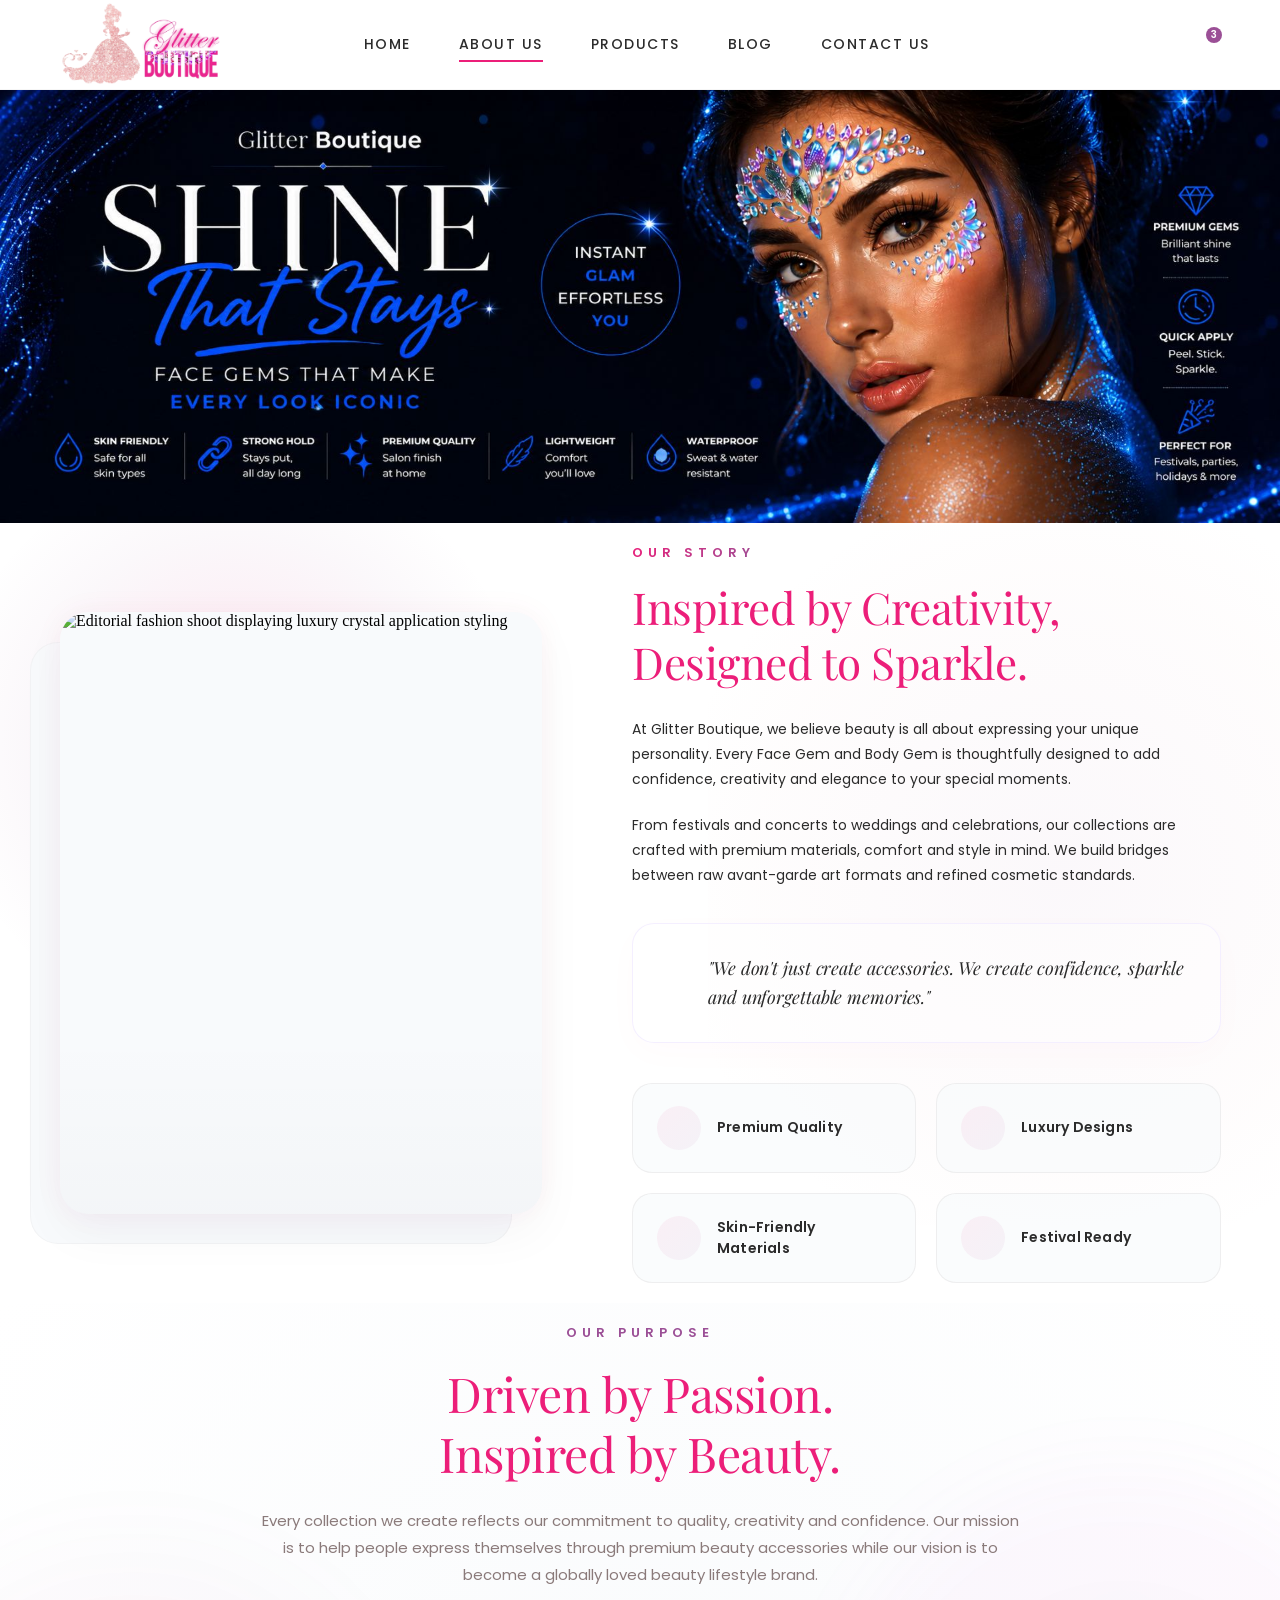
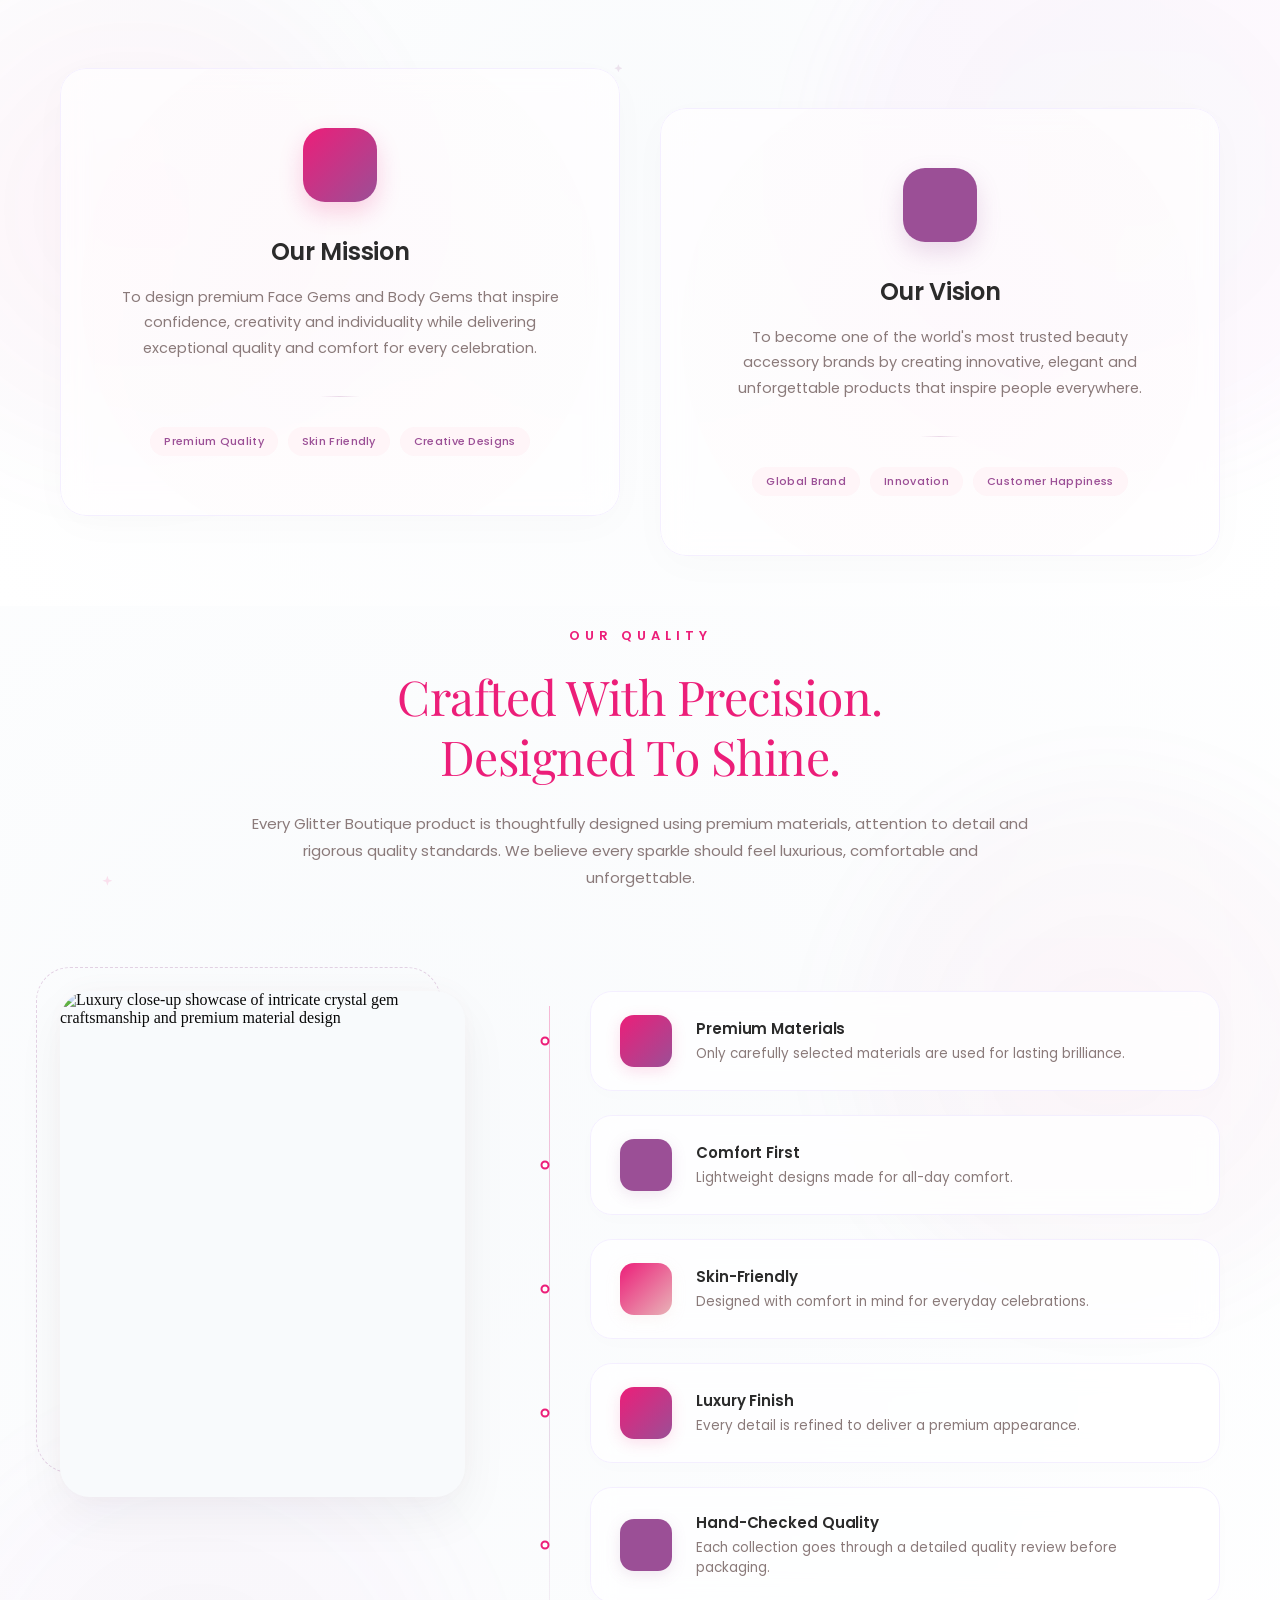
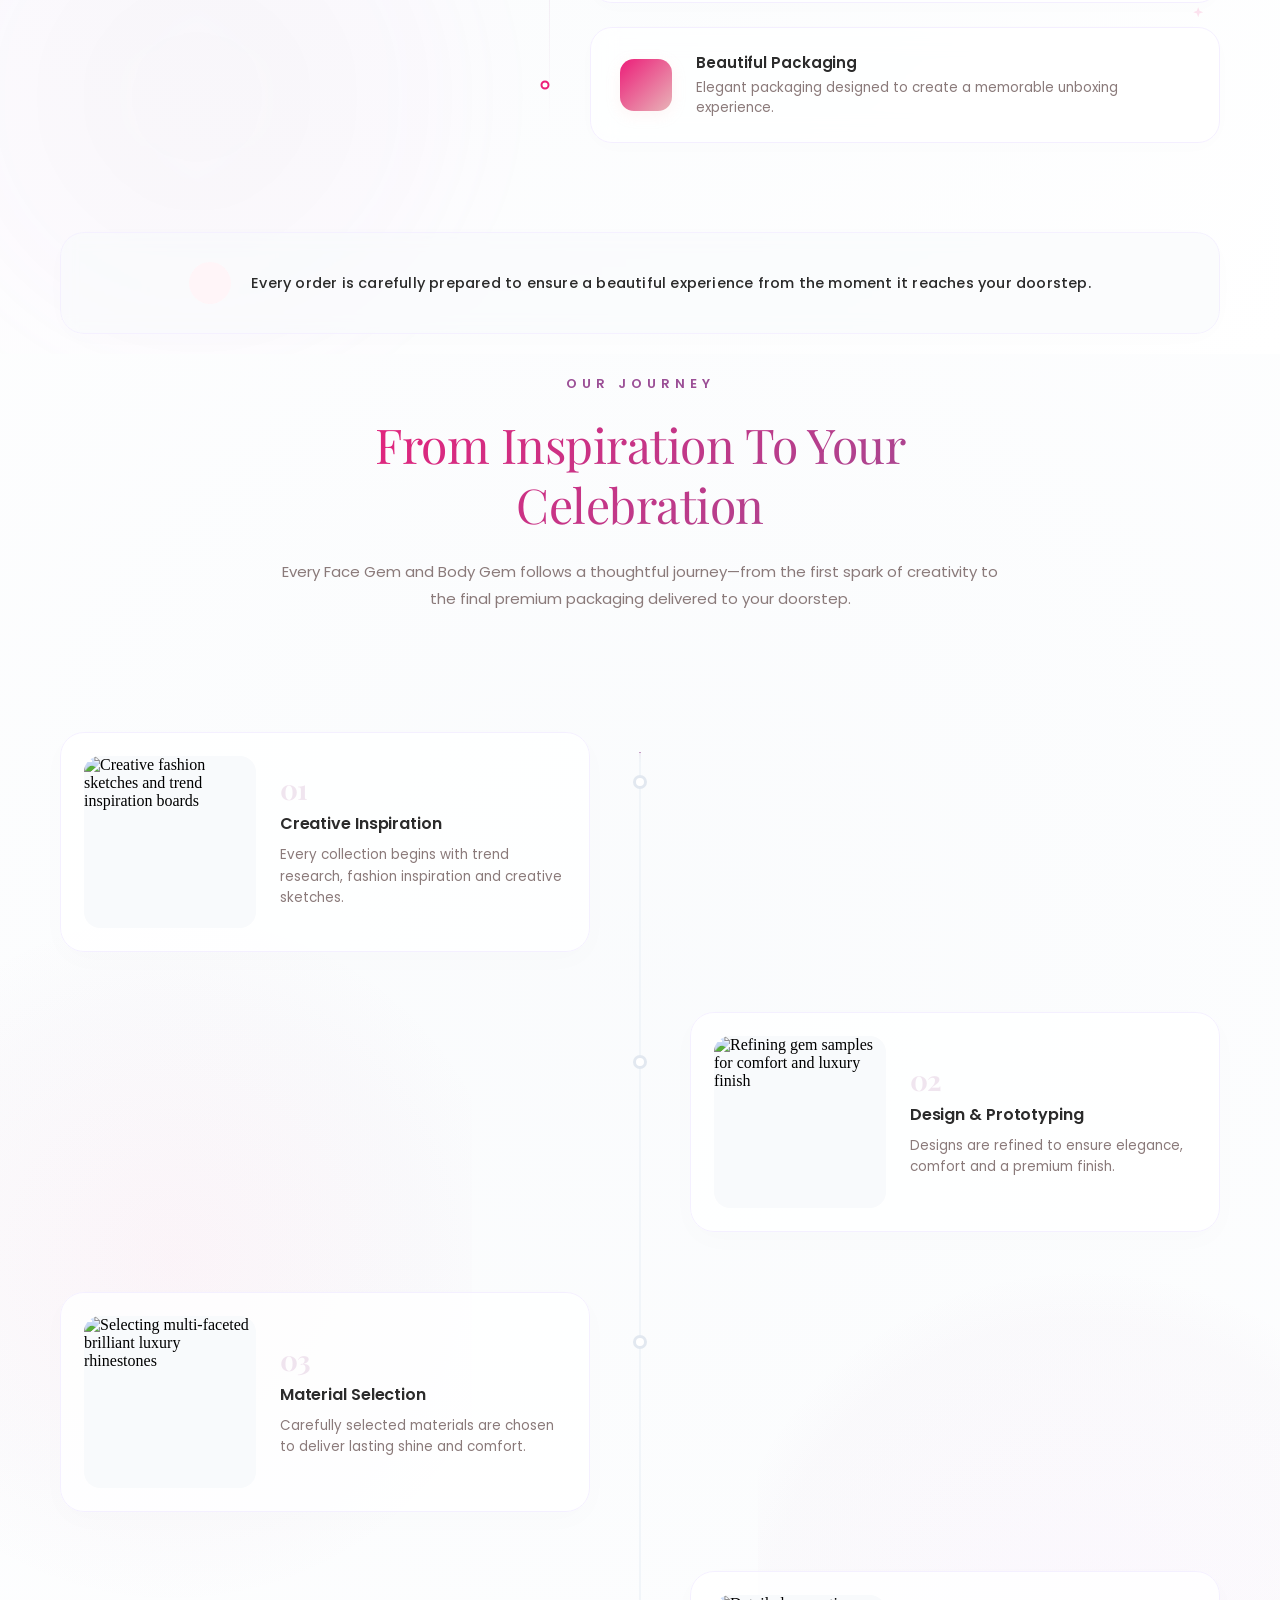
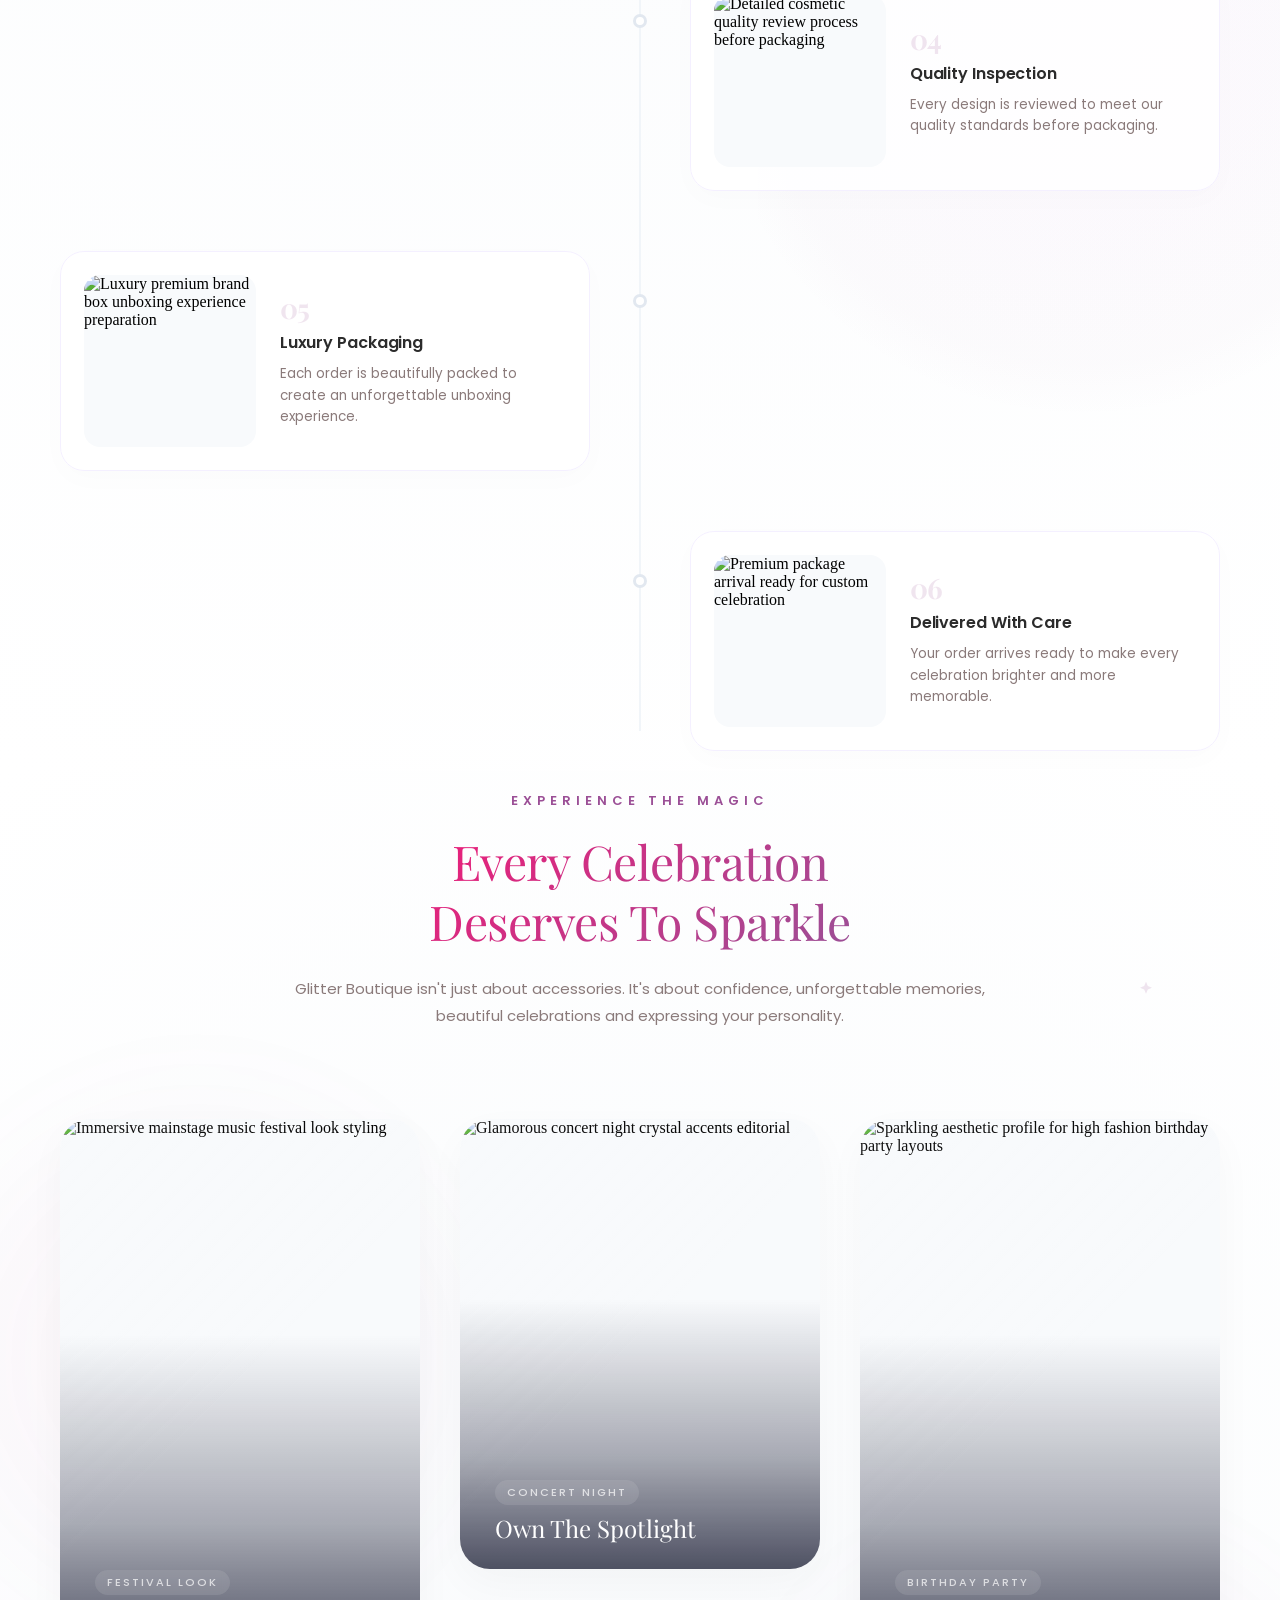
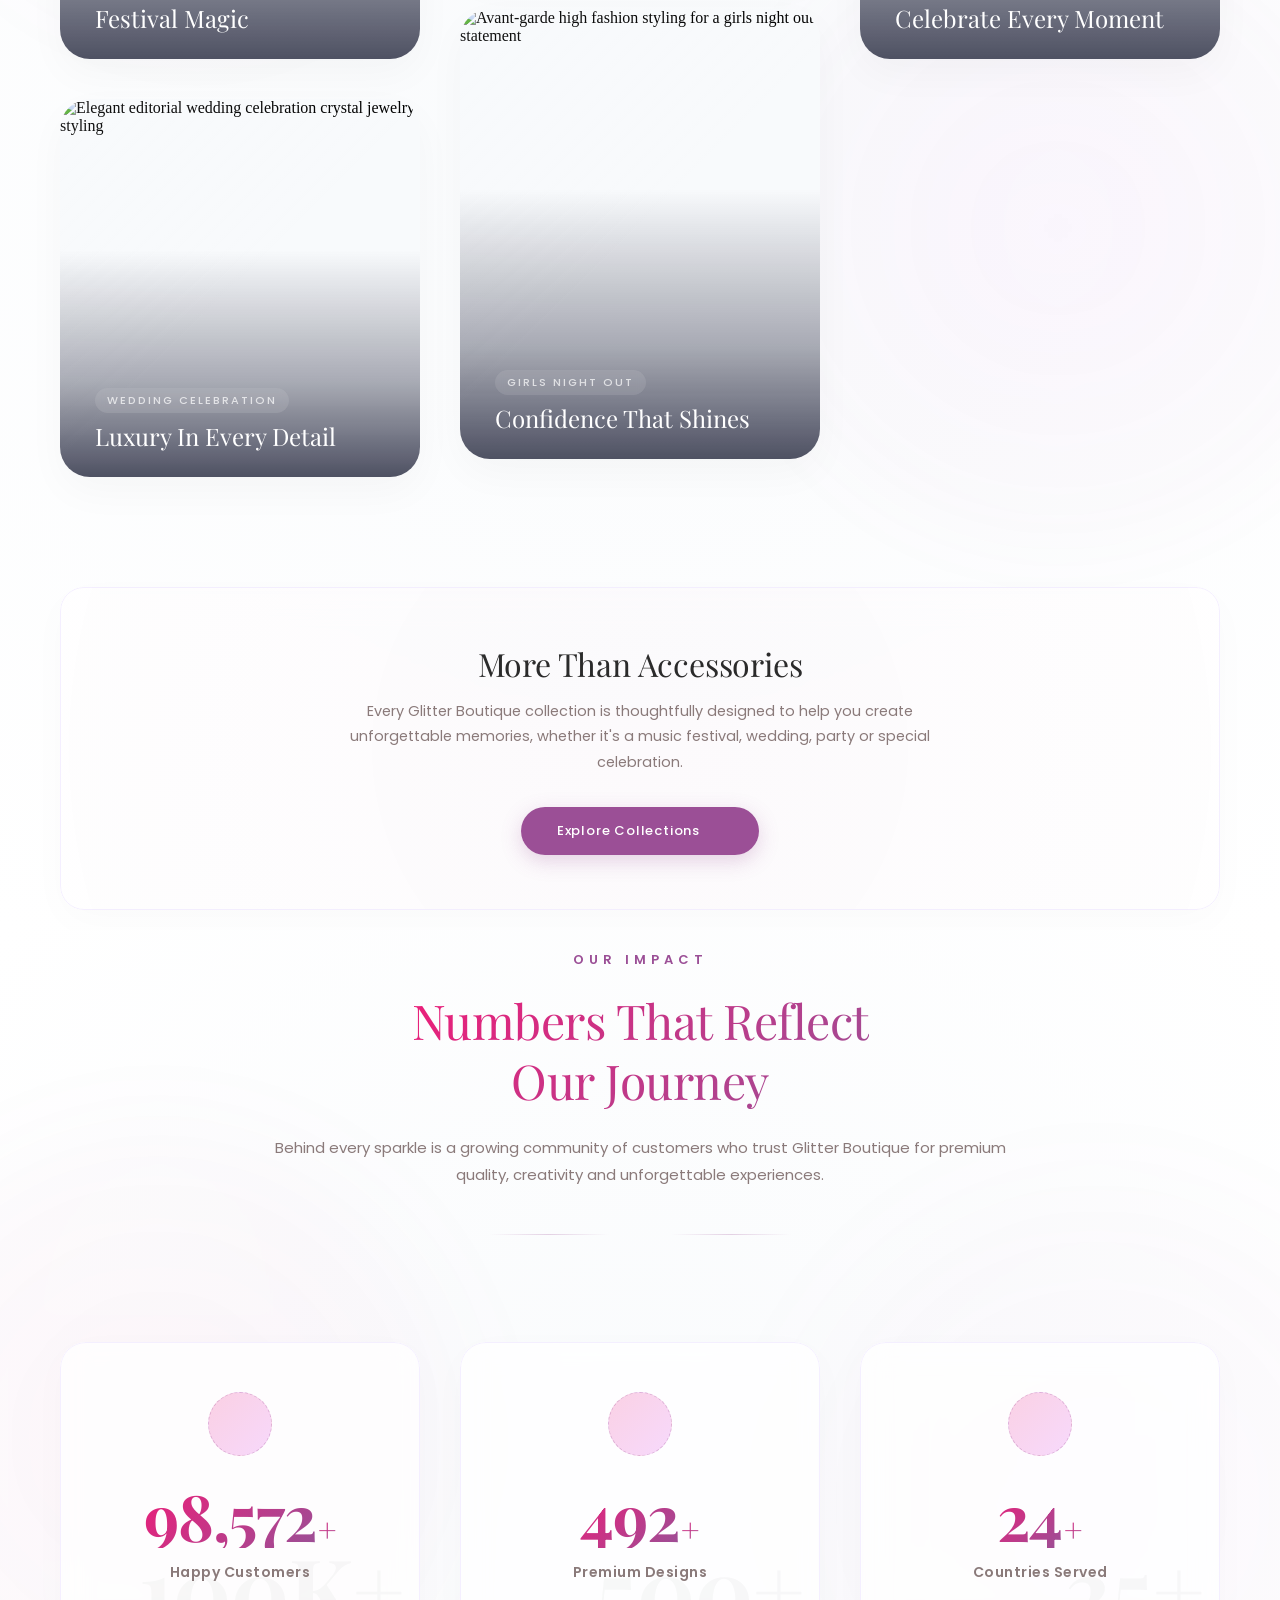
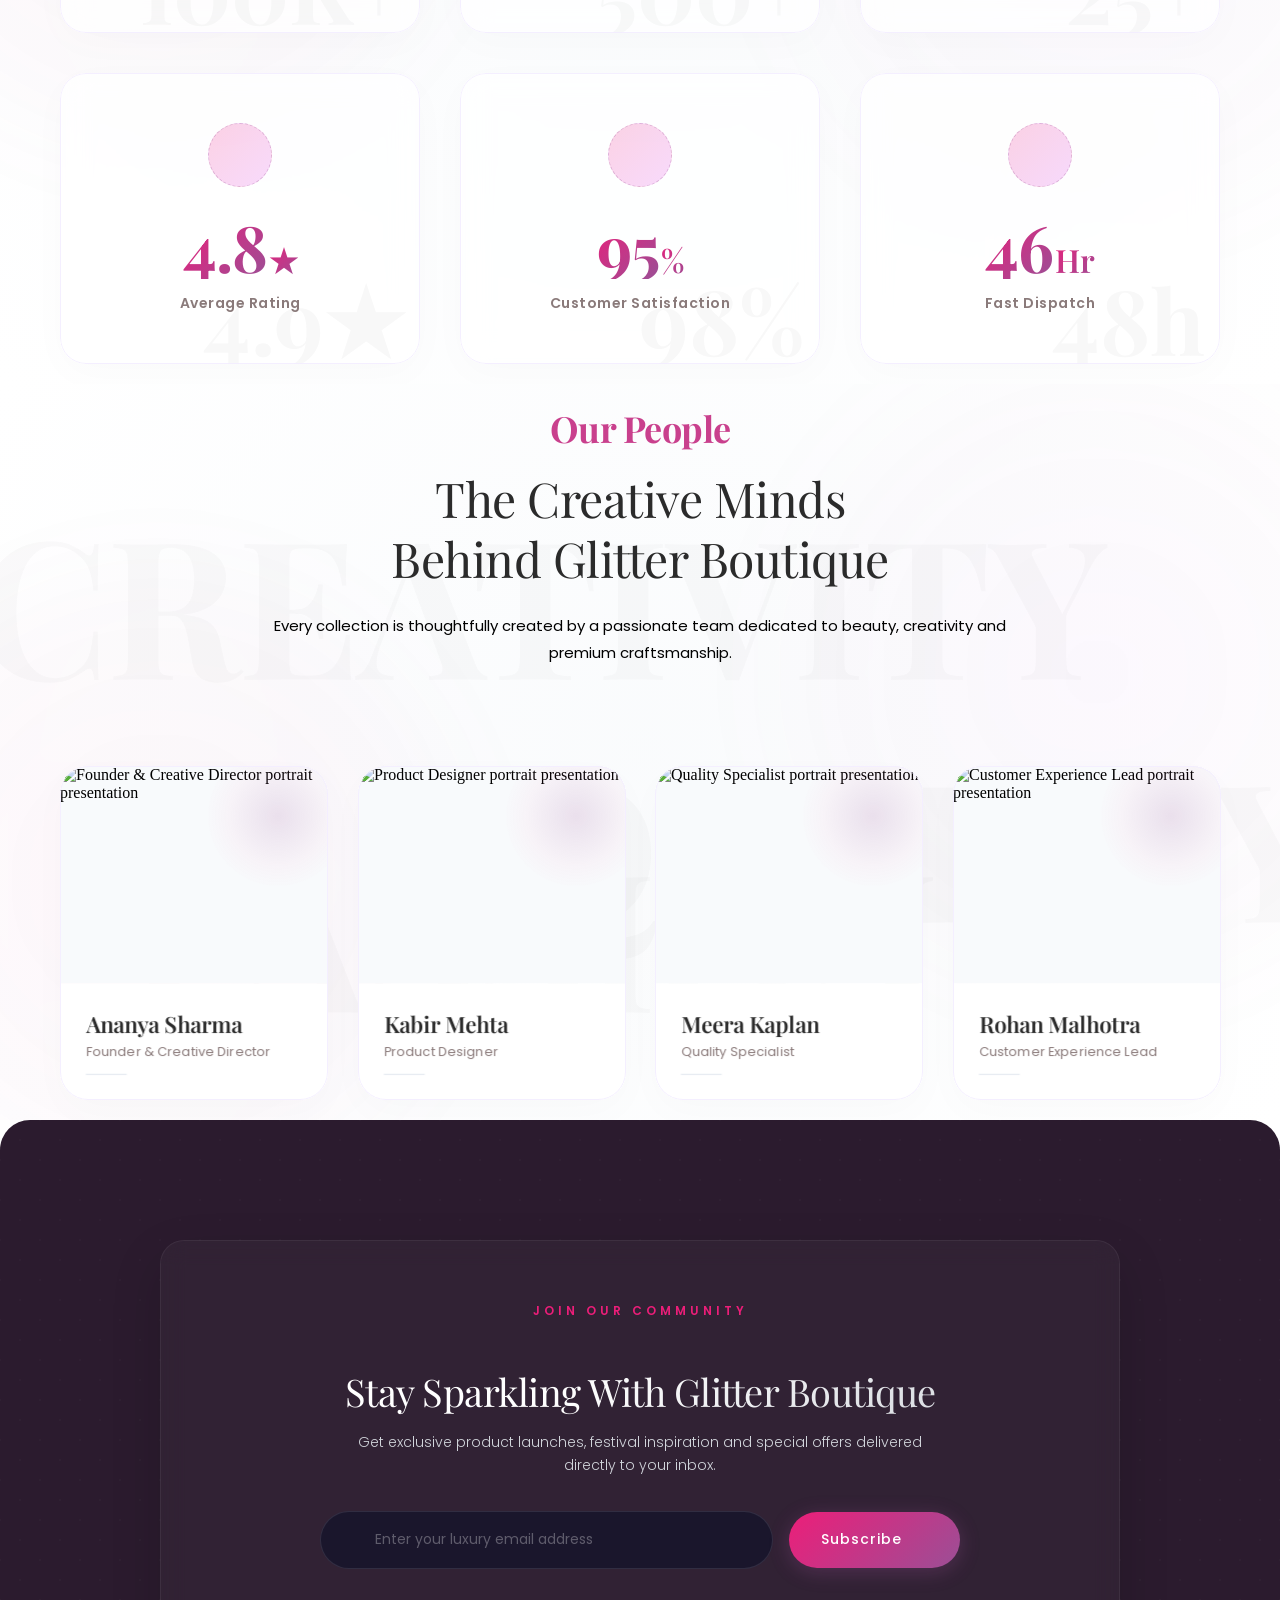
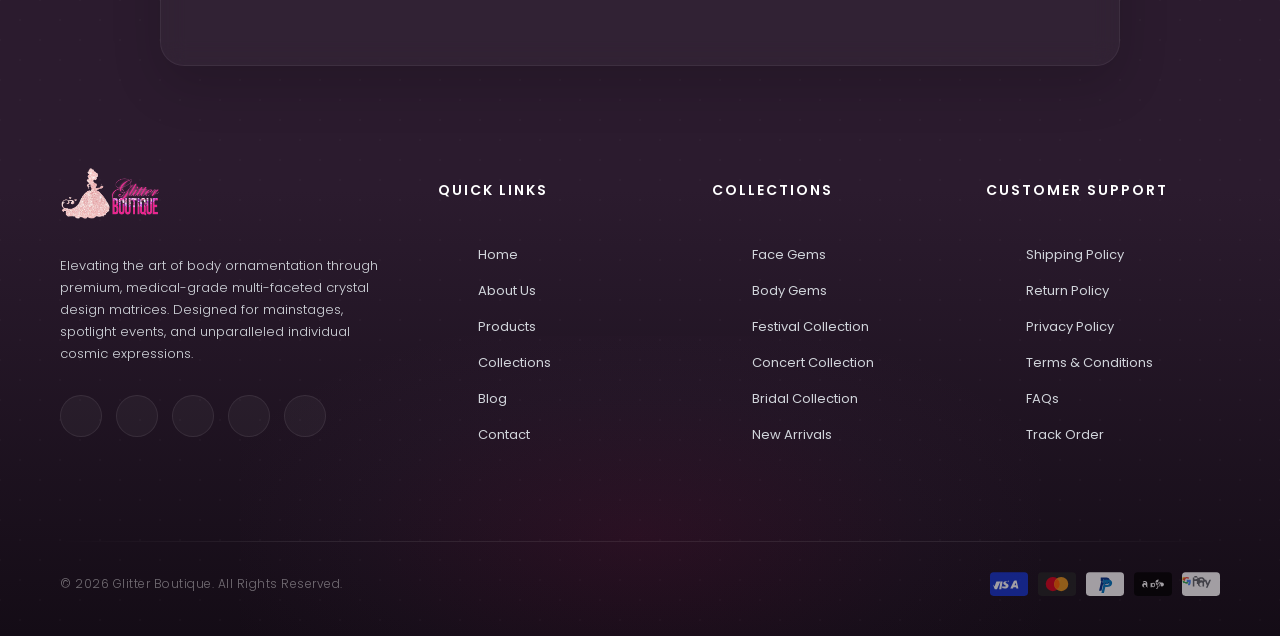
==== commit 610c99db: "add main shop and footer" ====
--- a/about_us.html
+++ b/about_us.html
@@ -24,7 +24,7 @@
         <div class="gb-navbar-container">
             
             <!-- Brand Identity -->
-            <a href="/" class="gb-navbar-logo-link" aria-label="Glitter Boutique Home">
+            <a href="index.html" class="gb-navbar-logo-link" aria-label="Glitter Boutique Home">
                 <img src="assets/home_img/logo/Glitter Beauty LOGO PNG.png" alt="Glitter Boutique Logo"
                     class="gb-navbar-logo-img">
             </a>
@@ -32,11 +32,11 @@
             <!-- Central Desktop Navigation Map -->
             <nav class="gb-navbar-desktop-nav" aria-label="Main Desktop Navigation">
                 <ul class="gb-navbar-menu-list">
-                    <li class="gb-navbar-menu-item"><a href="/" class="gb-navbar-menu-link gb-navbar-active">Home</a></li>
-                    <li class="gb-navbar-menu-item"><a href="/about_us.html" class="gb-navbar-menu-link">About Us</a></li>
-                    <li class="gb-navbar-menu-item"><a href="/products.html" class="gb-navbar-menu-link">Products</a></li>
-                    <li class="gb-navbar-menu-item"><a href="/blog.html" class="gb-navbar-menu-link">Blog</a></li>
-                    <li class="gb-navbar-menu-item"><a href="/contact.html" class="gb-navbar-menu-link">Contact Us</a></li>
+                    <li class="gb-navbar-menu-item"><a href="index.html" class="gb-navbar-menu-link gb-navbar-active">Home</a></li>
+                    <li class="gb-navbar-menu-item"><a href="about_us.html" class="gb-navbar-menu-link">About Us</a></li>
+                    <li class="gb-navbar-menu-item"><a href="products.html" class="gb-navbar-menu-link">Products</a></li>
+                    <li class="gb-navbar-menu-item"><a href="blog.html" class="gb-navbar-menu-link">Blog</a></li>
+                    <li class="gb-navbar-menu-item"><a href="contact.html" class="gb-navbar-menu-link">Contact Us</a></li>
                 </ul>
             </nav>
 
@@ -82,11 +82,11 @@
         <div class="gb-navbar-mobile-content">
             <nav class="gb-navbar-mobile-nav" aria-label="Main Mobile Navigation">
                 <ul class="gb-navbar-mobile-list">
-                    <li class="gb-navbar-mobile-item"><a href="/" class="gb-navbar-mobile-link gb-navbar-mobile-active">Home</a></li>
-                    <li class="gb-navbar-mobile-item"><a href="/about_us.html" class="gb-navbar-mobile-link">About Us</a></li>
-                    <li class="gb-navbar-mobile-item"><a href="/products" class="gb-navbar-mobile-link">Products</a></li>
-                    <li class="gb-navbar-mobile-item"><a href="/blog" class="gb-navbar-mobile-link">Blog</a></li>
-                    <li class="gb-navbar-mobile-item"><a href="/contact" class="gb-navbar-mobile-link">Contact Us</a></li>
+                    <li class="gb-navbar-mobile-item"><a href="index.html" class="gb-navbar-mobile-link gb-navbar-mobile-active">Home</a></li>
+                    <li class="gb-navbar-mobile-item"><a href="about_us.html" class="gb-navbar-mobile-link">About Us</a></li>
+                    <li class="gb-navbar-mobile-item"><a href="products.html" class="gb-navbar-mobile-link">Products</a></li>
+                    <li class="gb-navbar-mobile-item"><a href="blog.html" class="gb-navbar-mobile-link">Blog</a></li>
+                    <li class="gb-navbar-mobile-item"><a href="contact.html" class="gb-navbar-mobile-link">Contact Us</a></li>
                 </ul>
             </nav>
 
@@ -116,38 +116,10 @@
 <!-- ======================================================
    ABOUT HERO SECTION START
 ====================================================== -->
-<section class="gb-abouthero" aria-labelledby="gb-abouthero-title">
-    <!-- Cinematic Canvas & Luxury Gradient Overlays -->
+<section class="gb-abouthero">
+    <!-- Cinematic Canvas -->
     <div class="gb-abouthero-image-canvas">
         <img class="gb-abouthero-image" src="assets/home_img/Gbanner1.jpg" alt="Luxury fashion cosmetics editorial background" loading="eager" decoding="async">
-    </div>
-    <div class="gb-abouthero-gradient-overlay" aria-hidden="true"></div>
-    
-    <!-- Micro-Sparkle & Ambient Glow Decorative Elements -->
-    <div class="gb-abouthero-glow-orb" aria-hidden="true"></div>
-    <div class="gb-abouthero-sparkle gb-abouthero-sparkle-1" aria-hidden="true"></div>
-    <div class="gb-abouthero-sparkle gb-abouthero-sparkle-2" aria-hidden="true"></div>
-    <div class="gb-abouthero-sparkle gb-abouthero-sparkle-3" aria-hidden="true"></div>
-    
-    <!-- Editorial Center-Aligned Content Core -->
-    <div class="gb-abouthero-content-core">
-        <span class="gb-abouthero-label">About Glitter Boutique</span>
-        <h1 id="gb-abouthero-title" class="gb-abouthero-heading">Crafting Beauty <br>That Sparkles</h1>
-        <p class="gb-abouthero-description">
-            At Glitter Boutique, we create premium Face Gems and Body Gems designed to help you express your unique style with confidence. Every collection is inspired by fashion, festivals and unforgettable moments.
-        </p>
-        
-        <!-- Symmetrical Navigation Breadcrumb Matrix -->
-        <nav class="gb-abouthero-breadcrumb-nav" aria-label="Breadcrumb Navigation">
-            <ol class="gb-abouthero-breadcrumb-list">
-                <li class="gb-abouthero-breadcrumb-item">
-                    <a href="index.html" class="gb-abouthero-breadcrumb-link">Home</a>
-                </li>
-                <li class="gb-abouthero-breadcrumb-item gb-abouthero-breadcrumb-current" aria-current="page">
-                    About Us
-                </li>
-            </ol>
-        </nav>
     </div>
 </section>
 <!-- ======================================================
--- a/style.css
+++ b/style.css
@@ -26,6 +26,15 @@
     --gb-nav-shadow-sticky: 0 10px 40px rgba(13, 13, 13, 0.08);
 }
 
+html,
+body {
+    margin: 0;
+    padding: 0;
+    min-height: 100%;
+    width: 100%;
+    overflow-x: hidden;
+}
+
 /* --- ANIMATION SEQUENCE KEYFRAMES --- */
 @keyframes gbNavFadeDown {
     from {
@@ -89,7 +98,7 @@
 
 .gb-navbar-logo-img {
     display: block;
-    height: 54px;
+    height: 90px;
     width: auto;
     max-width: 220px;
     object-fit: contain;
@@ -1144,7 +1153,7 @@
 
 @media (max-width: 768px) {
     .gb-collection {
-        padding: 90px 0;
+        padding: 10px 0;
     }
     .gb-collection-main-title {
         font-size: 34px;
@@ -1948,7 +1957,7 @@
         padding: 0 24px;
     }
     .gb-about {
-        padding: 90px 0;
+        padding: 10px 0;
     }
     .gb-about-header {
         margin-bottom: 60px;
--- a/about.css
+++ b/about.css
@@ -2,275 +2,48 @@
    ABOUT HERO SECTION
 ====================================================== */
 
-:root {
-    --gb-hero-font-display: 'Playfair Display', serif;
-    --gb-hero-font-text: 'Poppins', sans-serif;
-    
-    --gb-hero-c-blue: #EC1E79;
-    --gb-hero-c-royal: #9B4F96;
-    --gb-hero-c-purple: #9B4F96;
-    --gb-hero-c-white: #FFFFFF;
-    --gb-hero-c-light: #F5D6E0;
-    
-    --gb-hero-ease-lux: cubic-bezier(0.25, 1, 0.5, 1);
-    --gb-hero-duration: 0.5s;
-}
-
 .gb-abouthero {
     position: relative;
     width: 100%;
-    min-height: min(650px, 33.8542vw);
+    aspect-ratio: 1920 / 650;
     margin-top: 90px;
-    padding: 100px 0;
-    display: flex;
-    align-items: center;
-    justify-content: center;
-    text-align: center;
     overflow: hidden;
     background-color: #2B2B2B;
     box-sizing: border-box;
 }
 
-/* Structural Reset Isolation Guard */
 .gb-abouthero *,
 .gb-abouthero *::before,
 .gb-abouthero *::after {
     box-sizing: border-box;
-    margin: 0;
-    padding: 0;
-}
-
-/* --- KINETIC ANIMATIONS DICTIONARY --- */
-@keyframes gbAboutFadeUp {
-    from {
-        opacity: 0;
-        transform: translateY(25px);
-    }
-    to {
-        opacity: 1;
-        transform: translateY(0);
-    }
-}
-
-@keyframes gbAboutFloatSparkle {
-    0%, 100% { transform: translateY(0) rotate(0deg); opacity: 0.3; }
-    50% { transform: translateY(-15px) rotate(180deg); opacity: 0.7; }
-}
-
-/* --- BACKGROUND CANVAS ARCHITECTURE --- */
+}
+
 .gb-abouthero-image-canvas {
     position: absolute;
-    top: 0;
-    left: 0;
+    inset: 0;
     width: 100%;
     height: 100%;
-    z-index: 1;
 }
 
 .gb-abouthero-image {
+    display: block;
     width: 100%;
     height: 100%;
-    object-fit: contain;
+    object-fit: cover;
     object-position: center;
-    transform: none;
-    animation: none;
-    will-change: auto;
-}
-
-/* Sophisticated Soft Translucent Light Mask Overlay */
-.gb-abouthero-gradient-overlay {
-    position: absolute;
-    top: 0;
-    left: 0;
-    width: 100%;
-    height: 100%;
-    background: linear-gradient(180deg, rgba(43, 43, 43, 0.18) 0%, rgba(236, 30, 121, 0.12) 50%, rgba(43, 27, 46, 0.4) 100%);
-    z-index: 2;
-    pointer-events: none;
-}
-
-/* --- DECORATIVE GLITTER COMPOSITES --- */
-.gb-abouthero-glow-orb {
-    position: absolute;
-    top: 20%;
-    left: 50%;
-    transform: translate(-50%, -50%);
-    width: 500px;
-    height: 500px;
-    background: radial-gradient(circle, rgba(155, 79, 150, 0.15) 0%, transparent 70%);
-    z-index: 3;
-    pointer-events: none;
-    filter: blur(40px);
-}
-
-.gb-abouthero-sparkle {
-    position: absolute;
-    width: 12px;
-    height: 12px;
-    background-color: rgba(255, 255, 255, 0.4);
-    clip-path: polygon(50% 0%, 65% 35%, 100% 50%, 65% 65%, 50% 100%, 35% 65%, 0% 50%, 35% 35%);
-    z-index: 3;
-    pointer-events: none;
-}
-
-.gb-abouthero-sparkle-1 { top: 25%; left: 15%; animation: gbAboutFloatSparkle 5s ease-in-out infinite; }
-.gb-abouthero-sparkle-2 { top: 70%; right: 18%; animation: gbAboutFloatSparkle 6s ease-in-out infinite 1s; }
-.gb-abouthero-sparkle-3 { top: 35%; right: 12%; animation: gbAboutFloatSparkle 4s ease-in-out infinite 2s; width: 8px; height: 8px; }
-
-/* --- EDITORIAL CONTENT PACK HUB --- */
-.gb-abouthero-content-core {
-    position: relative;
-    z-index: 4;
-    width: min(100%, 860px);
-    max-width: 860px;
-    padding: 0 40px;
-    opacity: 0;
-    animation: gbAboutFadeUp var(--gb-hero-duration) var(--gb-hero-ease-lux) forwards;
-}
-
-.gb-abouthero-label {
-    font-family: var(--gb-hero-font-text);
-    font-size: 13px;
-    font-weight: 600;
-    text-transform: uppercase;
-    letter-spacing: 5px;
-    color: var(--gb-hero-c-white);
-    display: inline-block;
-    margin-bottom: 24px;
-    text-shadow: 0 2px 8px rgba(13, 13, 13, 0.2);
-}
-
-.gb-abouthero-heading {
-    font-family: var(--gb-hero-font-display);
-    font-size: 58px;
-    font-weight: 400;
-    line-height: 1.2;
-    margin-bottom: 28px;
-    letter-spacing: -0.5px;
-    background: linear-gradient(135deg, #FFFFFF 30%, var(--gb-hero-c-light) 100%);
-    -webkit-background-clip: text;
-    -webkit-text-fill-color: transparent;
-    filter: drop-shadow(0 4px 12px rgba(13, 13, 13, 0.15));
-}
-
-.gb-abouthero-description {
-    font-family: var(--gb-hero-font-text);
-    font-size: 16px;
-    font-weight: 300;
-    line-height: 1.8;
-    color: var(--gb-hero-c-light);
-    max-width: 680px;
-    margin: 0 auto 40px auto;
-    text-shadow: 0 2px 10px rgba(13, 13, 13, 0.3);
-}
-
-/* --- BREADCRUMB MATRIX PATHWAY --- */
-.gb-abouthero-breadcrumb-nav {
-    display: inline-flex;
-    justify-content: center;
-}
-
-.gb-abouthero-breadcrumb-list {
-    display: flex;
-    align-items: center;
-    list-style: none;
-    gap: 12px;
-    padding: 8px 24px;
-    background: rgba(255, 255, 255, 0.06);
-    border: 1px solid rgba(255, 255, 255, 0.1);
-    backdrop-filter: blur(8px);
-    -webkit-backdrop-filter: blur(8px);
-    border-radius: 30px;
-}
-
-.gb-abouthero-breadcrumb-item {
-    font-family: var(--gb-hero-font-text);
-    font-size: 12px;
-    font-weight: 500;
-    letter-spacing: 0.8px;
-    text-transform: uppercase;
-    color: rgba(255, 255, 255, 0.5);
-    display: flex;
-    align-items: center;
-}
-
-.gb-abouthero-breadcrumb-item:not(:last-child)::after {
-    content: '/';
-    margin-left: 12px;
-    color: rgba(255, 255, 255, 0.3);
-}
-
-.gb-abouthero-breadcrumb-link {
-    color: rgba(255, 255, 255, 0.75);
-    text-decoration: none;
-    transition: color 0.3s var(--gb-hero-ease-lux);
-    outline: none;
-}
-
-.gb-abouthero-breadcrumb-link:hover {
-    color: var(--gb-hero-c-blue);
-}
-
-.gb-abouthero-breadcrumb-current {
-    color: var(--gb-hero-c-white);
-    pointer-events: none;
-}
-
-/* Keyboard System Accessible Ring Focus state */
-.gb-abouthero-breadcrumb-link:focus-visible {
-    outline: 2px dashed var(--gb-hero-c-blue);
-    outline-offset: 4px;
-    border-radius: 2px;
-}
-
-/* ======================================================
-   RESPONSIVE DESIGN INTERCEPT LAYOUTS MATRIX
-====================================================== */
+}
+
 @media (max-width: 992px) {
     .gb-abouthero {
-        min-height: 520px;
         margin-top: 75px;
-        padding: 80px 0;
-    }
-    .gb-abouthero-content-core {
-        padding: 0 30px;
-    }
-    .gb-abouthero-heading {
-        font-size: 46px;
-    }
-    .gb-abouthero-description {
-        font-size: 15px;
-        margin-bottom: 35px;
     }
 }
 
 @media (max-width: 576px) {
     .gb-abouthero {
-        min-height: 440px;
         margin-top: 70px;
-        padding: 70px 0;
-    }
-    .gb-abouthero-content-core {
-        padding: 0 20px;
-    }
-    .gb-abouthero-heading {
-        font-size: 34px;
-        margin-bottom: 20px;
-    }
-    .gb-abouthero-description {
-        font-size: 13.5px;
-        line-height: 1.7;
-        margin-bottom: 30px;
-    }
-    .gb-abouthero-heading br {
-        display: none; /* Collapses text block line breaks on narrow screen views */
-    }
-    .gb-abouthero-label {
-        margin-bottom: 16px;
-        letter-spacing: 3.5px;
-    }
-}
-
+    }
+}
 /* ======================================================
    OUR STORY SECTION
 ====================================================== */
@@ -637,7 +410,7 @@
 
 @media (max-width: 480px) {
     .gb-story-wrapper { padding: 0 24px; }
-    .gb-story { padding: 90px 0; }
+    .gb-story { padding: 10px 0; }
     .gb-story-image-backdrop { display: none; } /* Drop overlay geometry offset tracking lines on mobile screens */
     .gb-story-heading br { display: none; }
     .gb-story-quote-card {
@@ -1045,7 +818,7 @@
 
 @media (max-width: 576px) {
     .gb-mission-wrapper { padding: 0 24px; }
-    .gb-mission { padding: 90px 0; }
+    .gb-mission { padding: 10px 0; }
     .gb-mission-header { margin-bottom: 55px; }
     .gb-mission-main-title { font-size: 28px; }
     .gb-mission-main-title br { display: none; }
@@ -1529,7 +1302,7 @@
 
 @media (max-width: 576px) {
     .gb-quality-wrapper { padding: 0 24px; }
-    .gb-quality { padding: 90px 0; }
+    .gb-quality { padding: 10px 0; }
     .gb-quality-header { margin-bottom: 55px; }
     .gb-quality-heading { font-size: 28px; }
     .gb-quality-heading br { display: none; }
@@ -1920,7 +1693,7 @@
 
 @media (max-width: 576px) {
     .gb-journey-wrapper { padding: 0 24px; }
-    .gb-journey { padding: 90px 0; }
+    .gb-journey { padding: 10px 0; }
     .gb-journey-axis-line { left: 10px; }
     .gb-journey-axis-marker { left: 10px; }
     .gb-journey-card { width: calc(100% - 32px); padding: 20px; }
@@ -2363,7 +2136,7 @@
 
 @media (max-width: 576px) {
     .gb-experience-wrapper { padding: 0 24px; }
-    .gb-experience { padding: 90px 0; }
+    .gb-experience { padding: 10px 0; }
     
     /* Collapse down to standard portrait linear gallery configurations */
     .gb-experience-masonry {
@@ -2785,7 +2558,7 @@
 @media (max-width: 576px) {
     .gb-stats-wrapper { padding: 0 24px; }
     .gb-stats-mesh-layer { background: #FFFFFF; } /* Strip gradient shapes on processing bounds for micro displays */
-    .gb-stats { padding: 90px 0; }
+    .gb-stats { padding: 10px 0; }
     
     /* Transition parameters straight down to single stacking vertical flows */
     .gb-stats-grid {
@@ -2898,6 +2671,10 @@
 
 /* --- SECTION HEADER GROUP --- */
 .gb-team-header {
+    position: relative;
+    z-index: 3;
+    opacity: 1 !important;
+    visibility: visible !important;
     text-align: center;
     max-width: 740px;
     margin: 0 auto 100px auto;
@@ -2906,24 +2683,36 @@
     align-items: center;
 }
 
+.gb-team-tagline,
+.gb-team-main-title,
+.gb-team-lead-text {
+    position: relative;
+    z-index: 3;
+    opacity: 1 !important;
+    visibility: visible !important;
+}
+
 .gb-team-tagline {
     font-family: var(--gb-tm-f-display);
-    font-size: 28px;
+    font-size: 36px;
     font-weight: 700;
     text-transform: none;
     letter-spacing: -0.5px;
-    color: var(--gb-team-c-purple);
+    color: #C9408D;
     margin-bottom: 16px;
 }
 
 .gb-team-main-title {
+    position: relative;
+    z-index: 4;
     font-family: var(--gb-tm-f-display);
     font-size: 48px;
     font-weight: 400;
     line-height: 1.25;
-    background: var(--gb-team-grad-heading);
-    -webkit-background-clip: text;
-    -webkit-text-fill-color: transparent;
+    color: #2B2B2B !important;
+    background: none !important;
+    -webkit-text-fill-color: initial !important;
+    -webkit-background-clip: border-box !important;
     margin-bottom: 24px;
     letter-spacing: -0.5px;
 }
@@ -2952,13 +2741,22 @@
     width: 100%;
     position: relative;
     transition: transform var(--gb-tm-dur) var(--gb-tm-ease-lux);
+    aspect-ratio: 4 / 5;
+    margin-top: 0;
+}
+
+.gb-team-h-tall,
+.gb-team-h-medium,
+.gb-team-h-short {
+    aspect-ratio: 4 / 5 !important;
+    margin-top: 0 !important;
 }
 
 /* Custom Editorial Height Parameters Sets */
 @media (min-width: 993px) {
-    .gb-team-h-tall { aspect-ratio: 3.2 / 5.2; margin-top: 0; }
-    .gb-team-h-medium { aspect-ratio: 3.2 / 4.7; margin-top: 40px; }
-    .gb-team-h-short { aspect-ratio: 3.2 / 4.2; margin-top: 80px; }
+    .gb-team-h-tall { aspect-ratio: 4 / 5 !important; margin-top: 0 !important; }
+    .gb-team-h-medium { aspect-ratio: 4 / 5 !important; margin-top: 0 !important; }
+    .gb-team-h-short { aspect-ratio: 4 / 5 !important; margin-top: 0 !important; }
 }
 
 /* Luxury Card Core Structure */
@@ -3040,6 +2838,9 @@
     overflow: hidden;
     background-color: #F8FAFC;
     transform: translateZ(0); /* Lock layer boundaries safely onto hardware compositor */
+    display: flex;
+    align-items: center;
+    justify-content: center;
 }
 
 .gb-team-image {
@@ -3049,6 +2850,7 @@
     object-position: center;
     transition: transform 0.65s var(--gb-tm-ease-lux);
     will-change: transform;
+    min-height: 100%;
 }
 
 .gb-team-gradient-mask {
@@ -3310,7 +3112,7 @@
 
 @media (max-width: 576px) {
     .gb-team-wrapper { padding: 0 24px; }
-    .gb-team { padding: 90px 0; }
+    .gb-team { padding: 10px 0; }
     
     /* Collapse parameters entirely down into clean full width portrait threads */
     .gb-team-grid {
@@ -3948,7 +3750,7 @@
 
 @media (max-width: 576px) {
     .gb-awards-wrapper { padding: 0 24px; }
-    .gb-awards { padding: 90px 0; }
+    .gb-awards { padding: 10px 0; }
     .gb-awards-main-title { font-size: 28px; }
     .gb-awards-main-title br { display: none; }
     .gb-awards-featured-card { padding: 35px 24px; border-radius: 22px; }
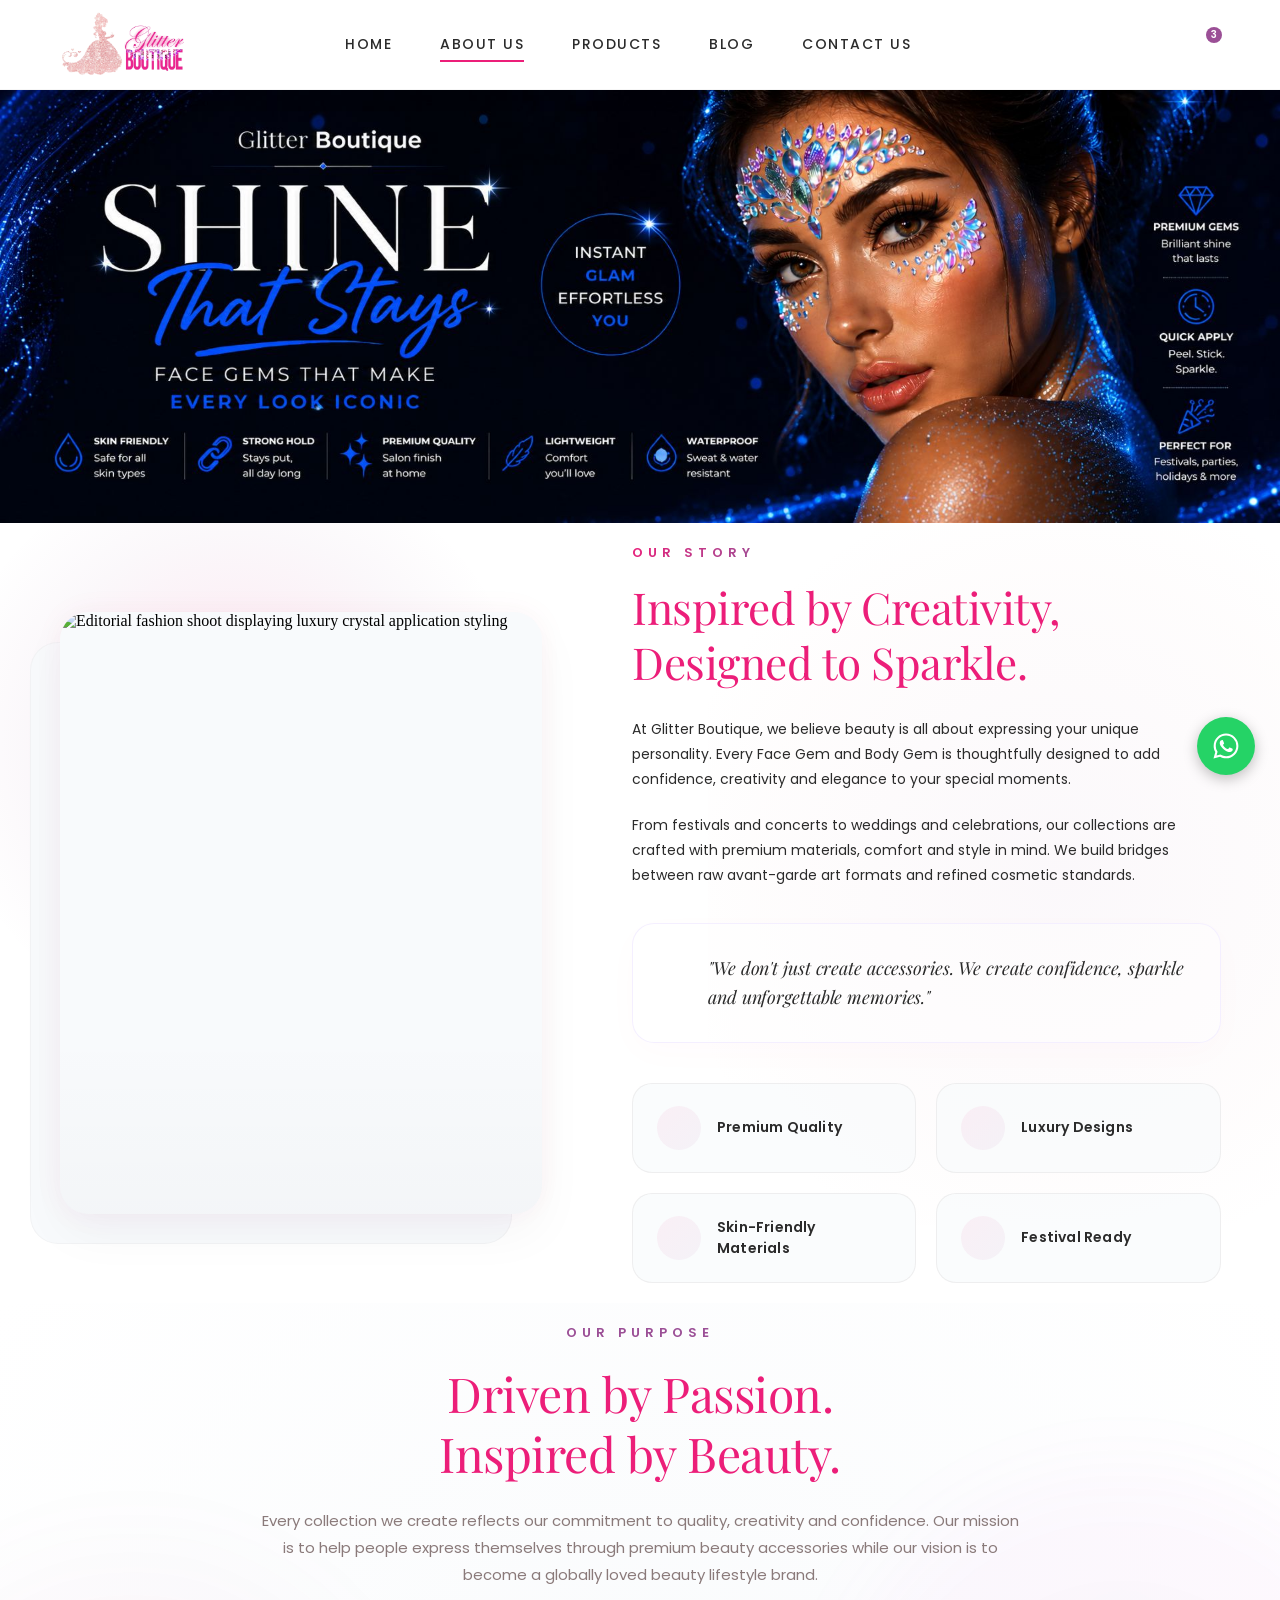
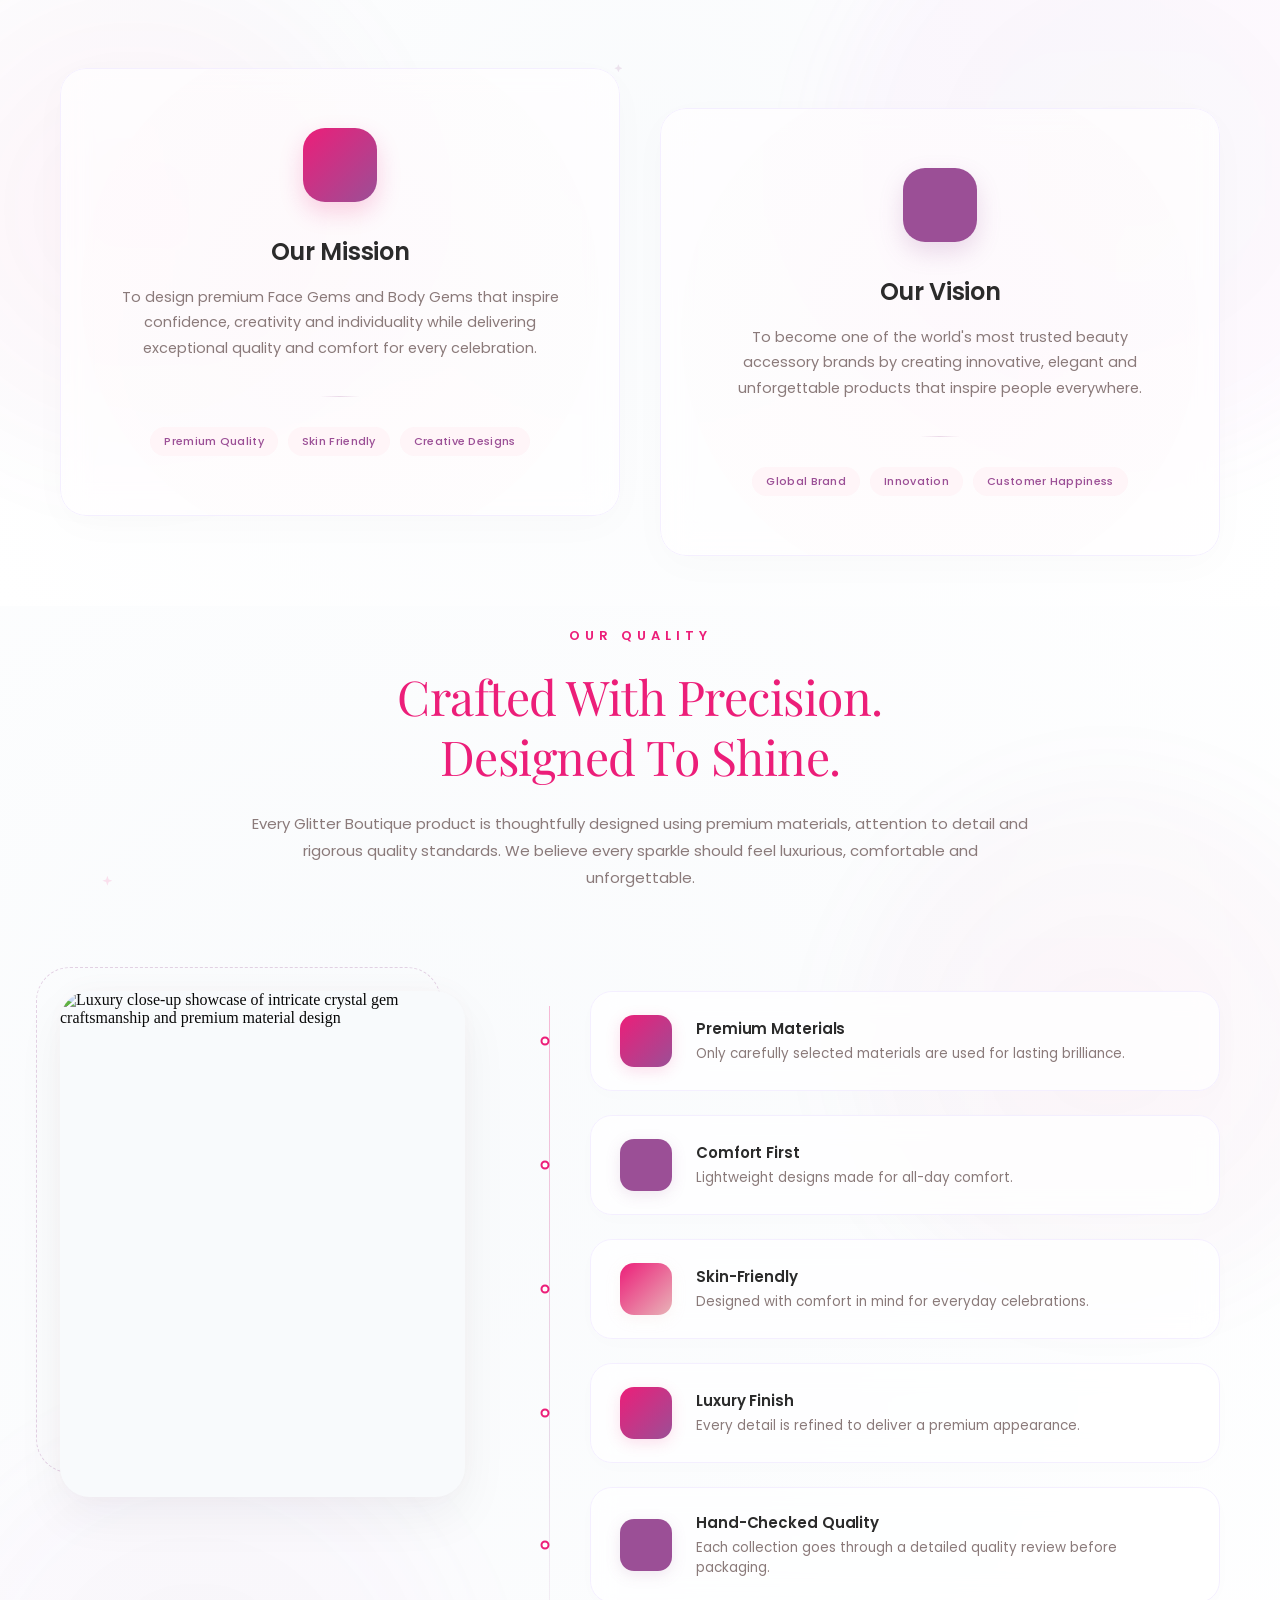
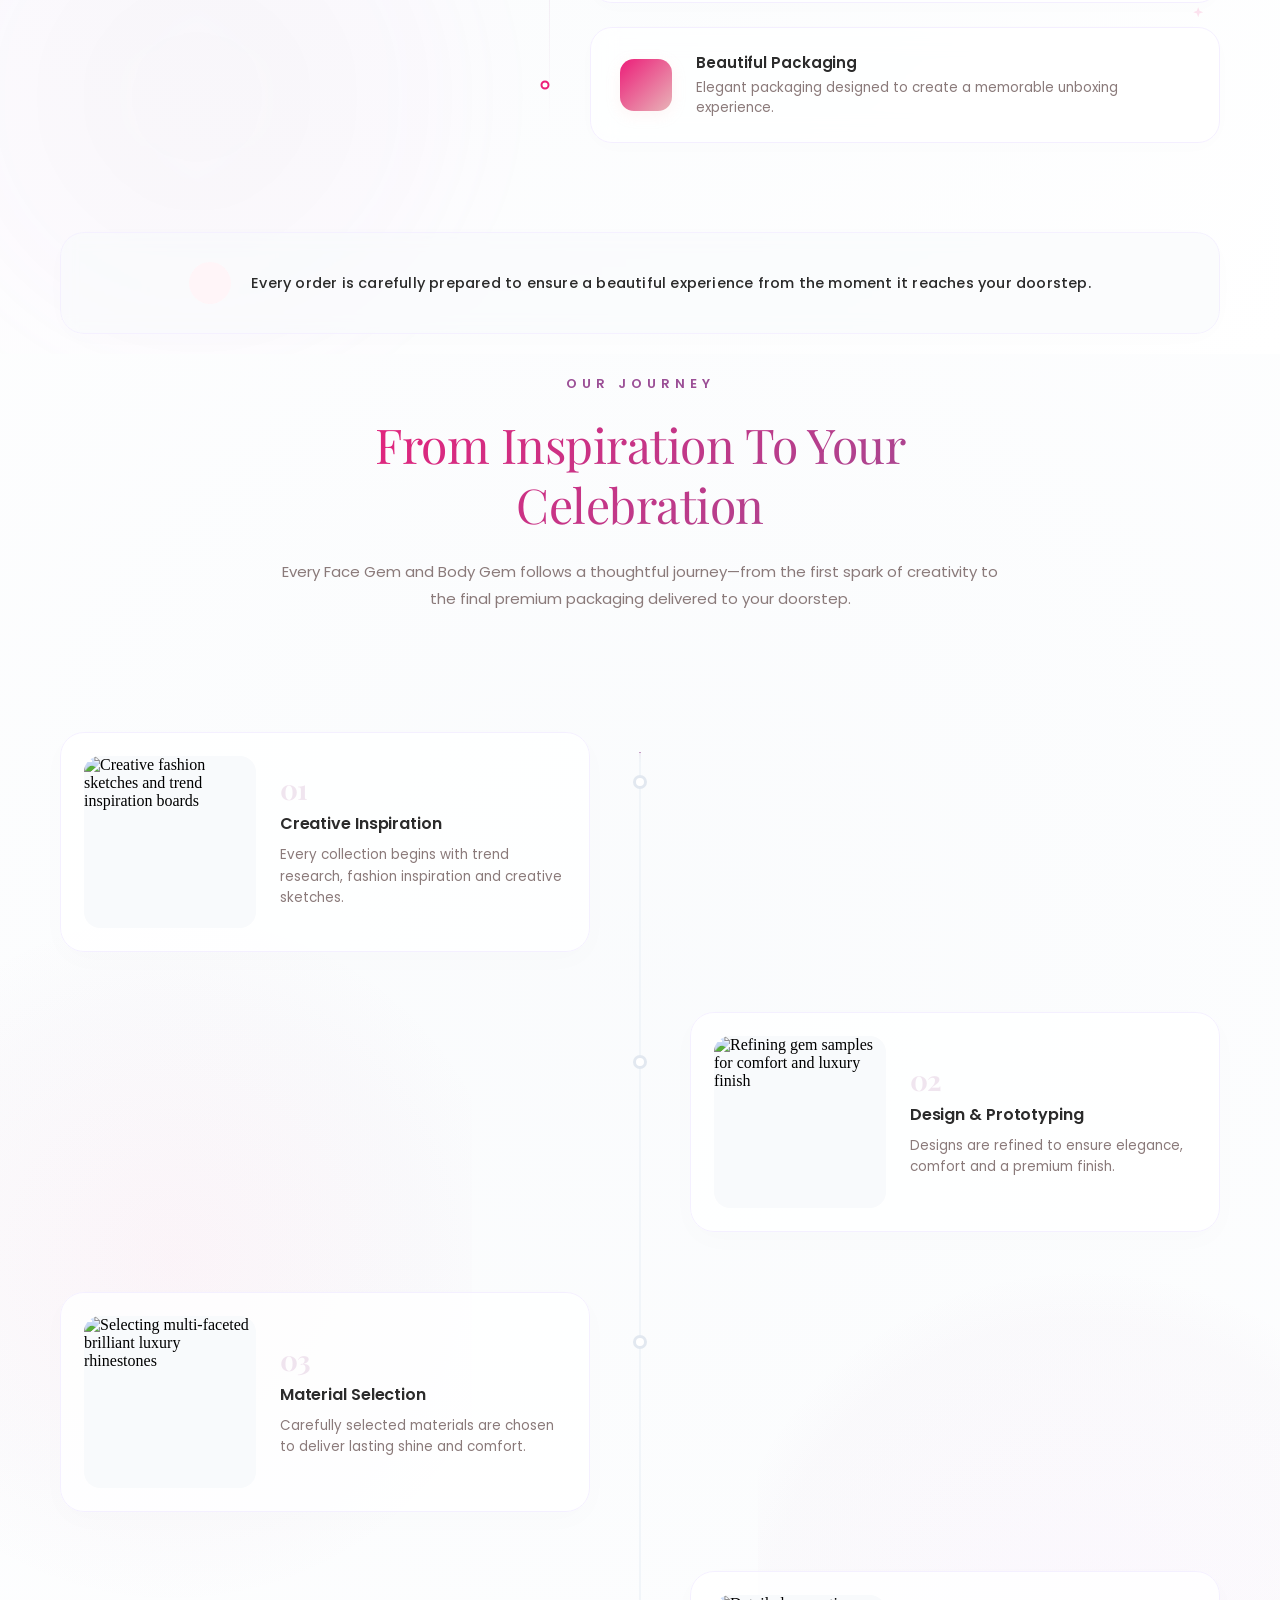
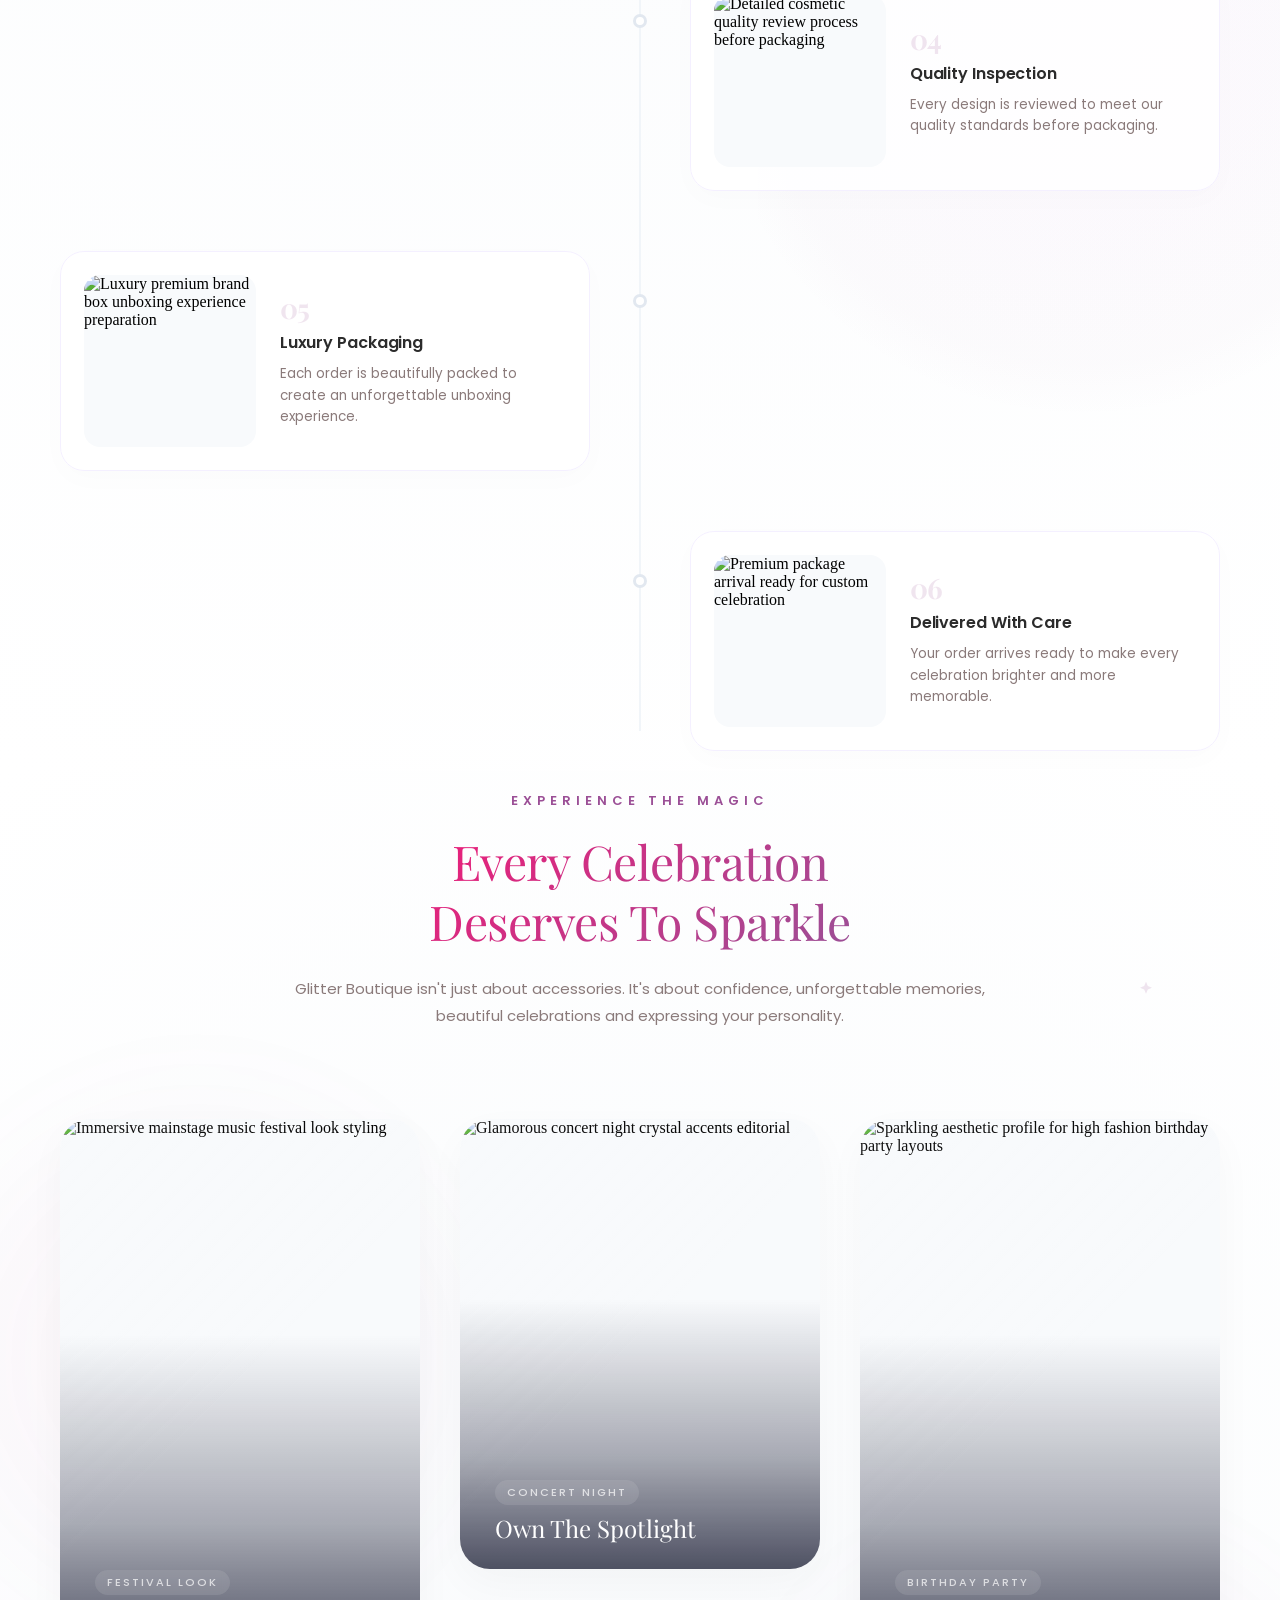
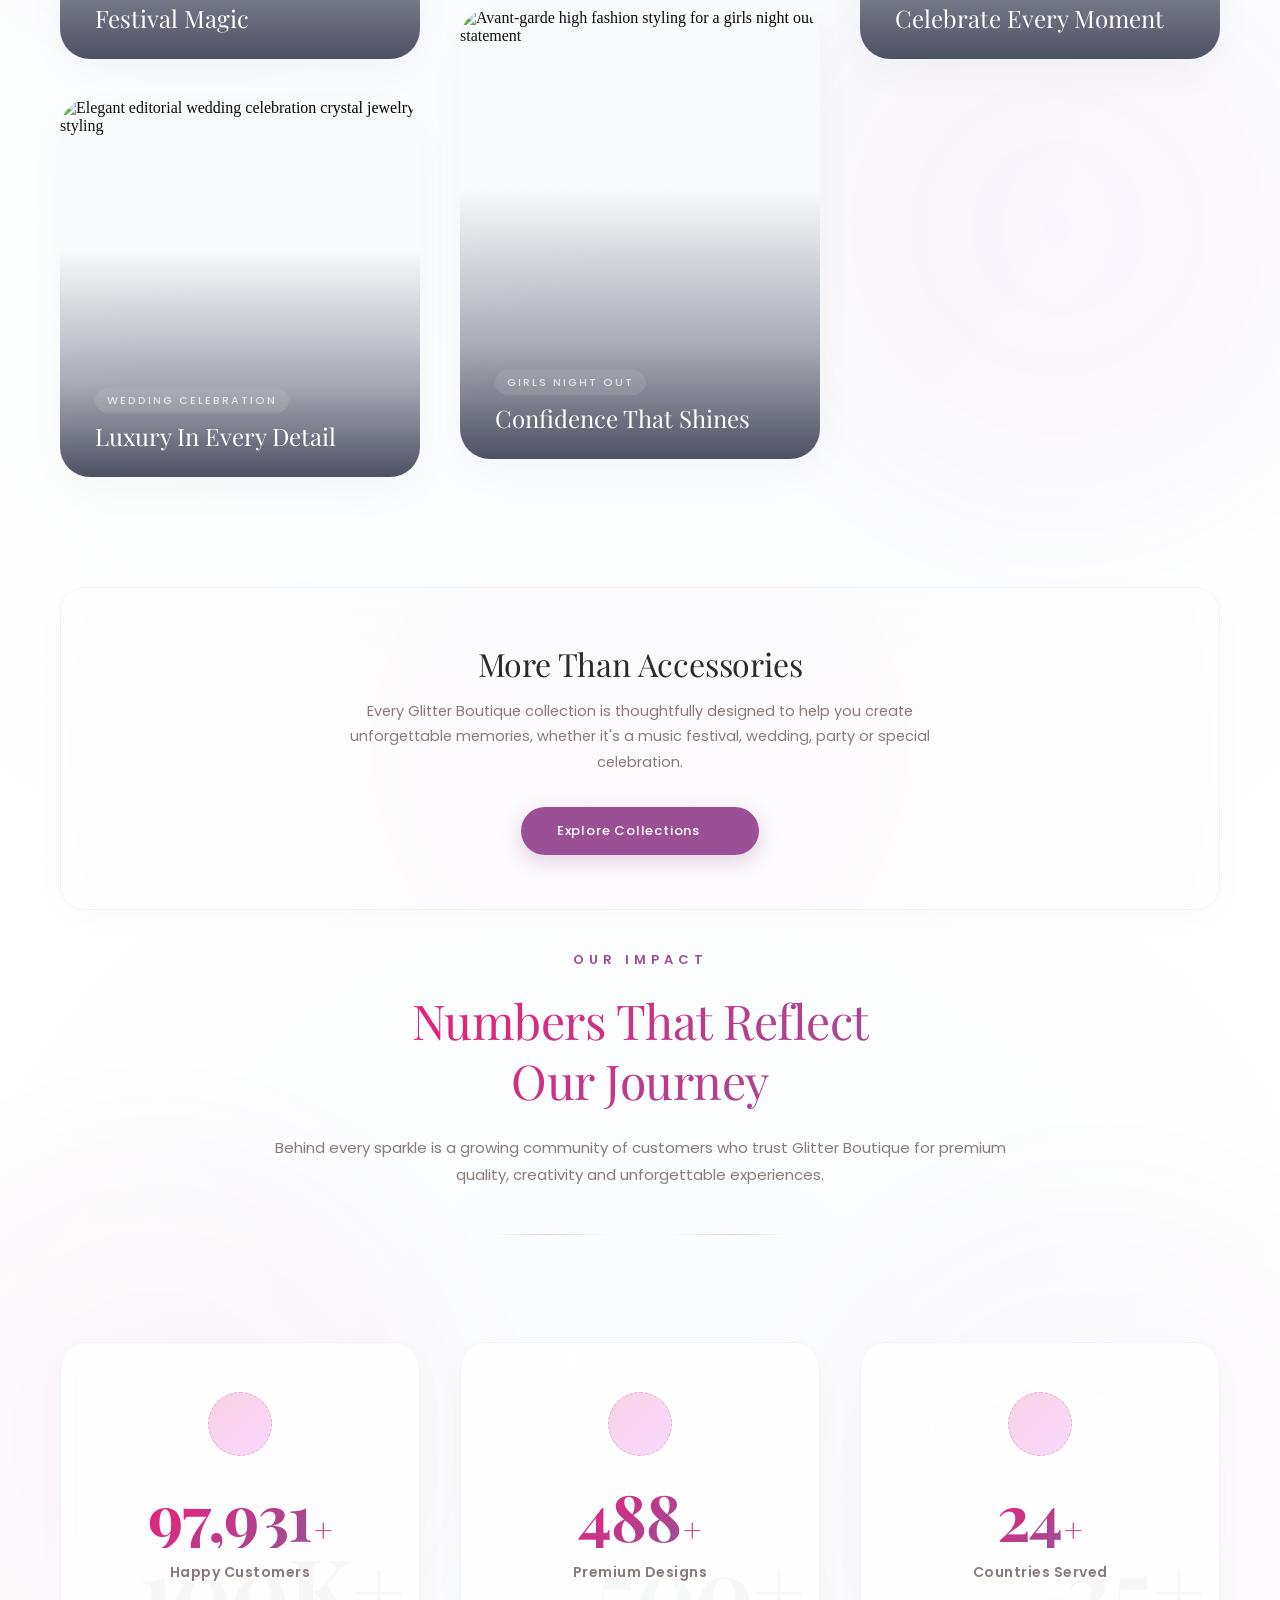
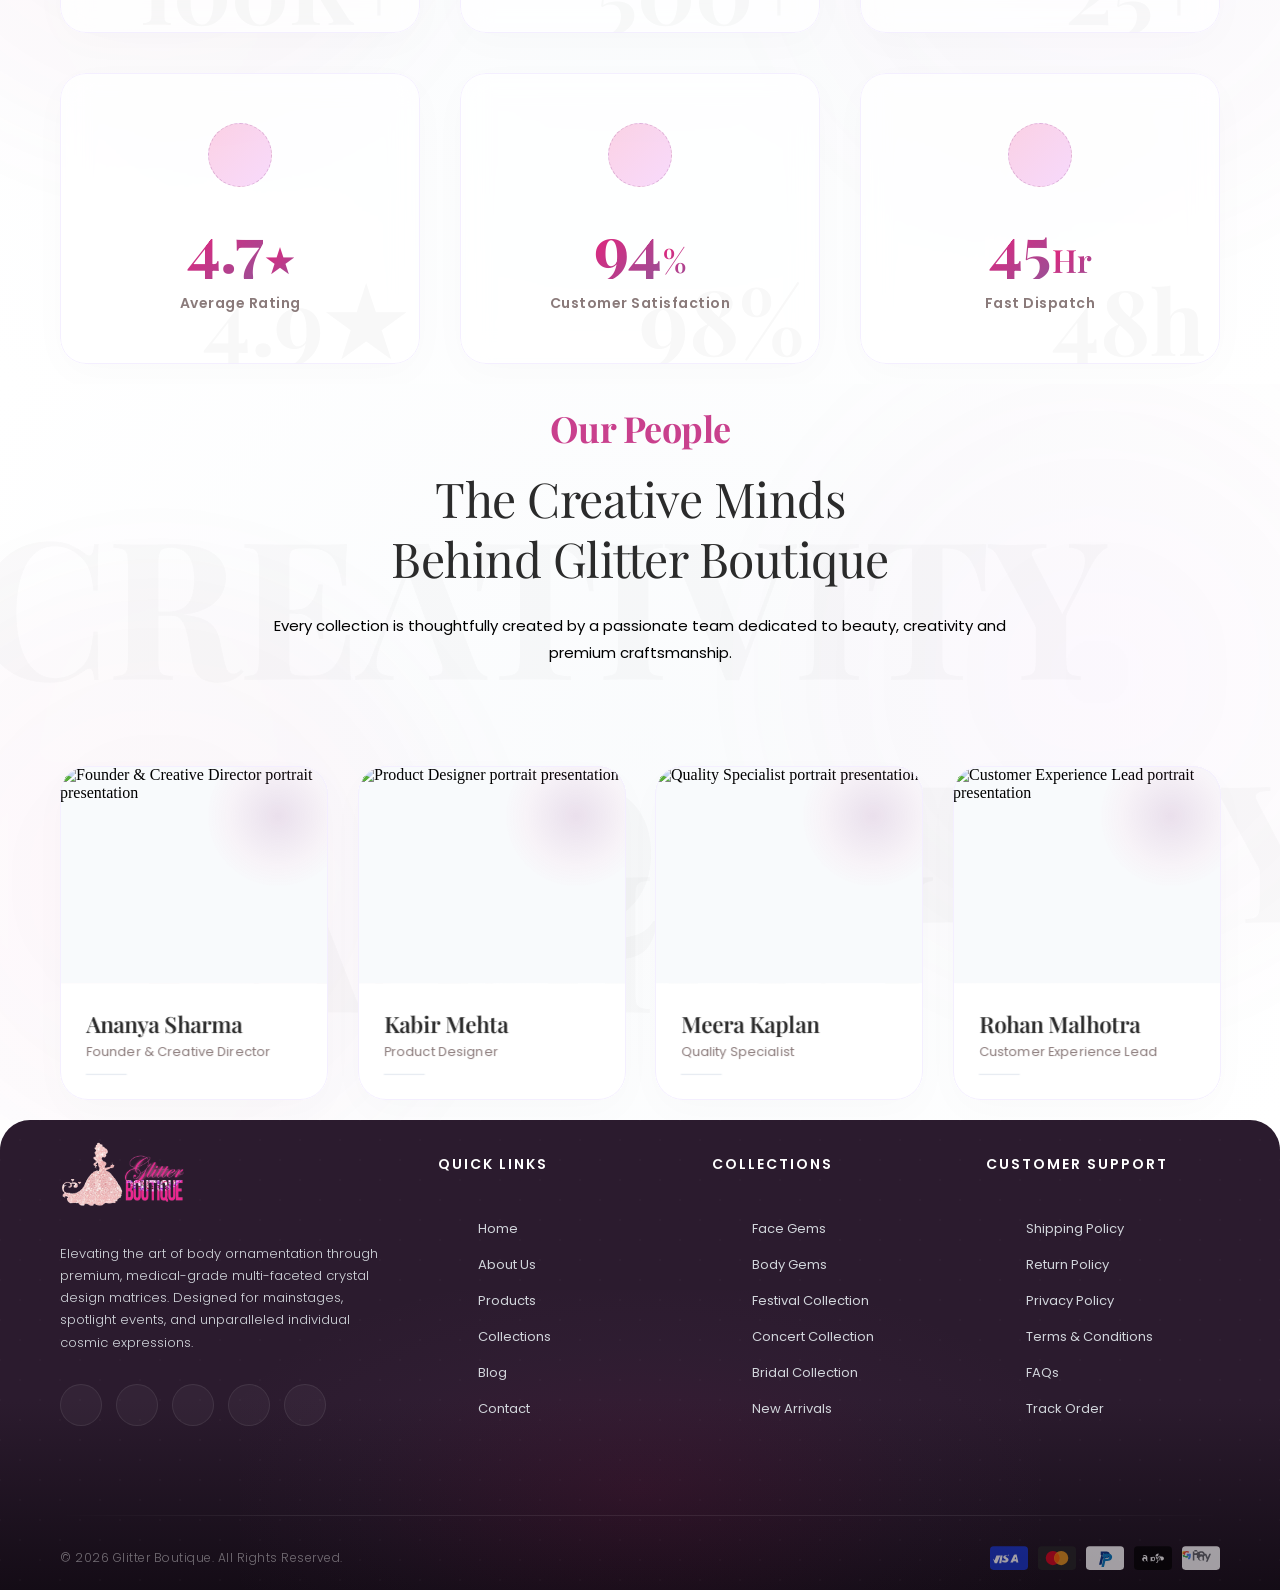
==== commit ae8e848c: "footer update home page rearrange etc" ====
--- a/about_us.html
+++ b/about_us.html
@@ -1314,6 +1314,15 @@
         </div>
 
     </div>
+    <!-- Floating WhatsApp Button -->
+<a href="#" id="whatsapp-float" target="_blank" rel="noopener noreferrer">
+    <i class="wa-icon">
+        <svg viewBox="0 0 24 24" width="30" height="30" fill="#FFFFFF">
+            <path d="M12.04 2C6.58 2 2.13 6.45 2.13 11.91c0 1.75.46 3.45 1.32 4.95L2 22l5.25-1.38c1.45.79 3.08 1.21 4.75 1.21h.01c5.46 0 9.91-4.45 9.91-9.91 0-2.65-1.03-5.14-2.9-7.01A9.87 9.87 0 0012.04 2m0 1.67c2.2 0 4.26.86 5.82 2.42a8.22 8.22 0 012.42 5.82c0 4.53-3.69 8.23-8.24 8.23a8.2 8.2 0 01-4.19-1.15l-.3-.18-3.12.82.83-3.04-.2-.31a8.19 8.19 0 01-1.26-4.37c0-4.54 3.7-8.24 8.24-8.24M8.53 7.33c-.16 0-.43.06-.66.31s-.87.85-.87 2.07.89 2.4 1.01 2.56 1.76 2.83 4.38 3.85c2.17.85 2.61.68 3.08.64.47-.04 1.51-.62 1.72-1.21s.21-1.1.15-1.21-.23-.17-.47-.3-1.51-.74-1.74-.83-.4-.13-.57.13-.66.83-.81 1-.3.19-.55.06a6.9 6.9 0 01-2.05-1.26 7.68 7.68 0 01-1.42-1.77c-.15-.25-.02-.39.11-.52.11-.11.25-.29.37-.43.12-.14.16-.25.25-.41.08-.17.04-.31-.02-.44s-.57-1.37-.79-1.87c-.19-.47-.4-.42-.57-.43z"/>
+        </svg>
+    </i>
+    <span class="wa-tooltip">Chat with us</span>
+</a>
 </footer>
 <!-- ======================================================
    FOOTER END
--- a/style.css
+++ b/style.css
@@ -98,7 +98,7 @@
 
 .gb-navbar-logo-img {
     display: block;
-    height: 90px;
+    height: 70px;
     width: auto;
     max-width: 220px;
     object-fit: contain;
@@ -445,6 +445,317 @@
 }
 
 
+/* ========================================================
+   HOME PAGE - SHOP BY CATEGORIES
+======================================================== */
+
+.gb-home-category {
+    position: relative;
+    width: 100%;
+    background-color: #FFFFFF;
+    padding: 90px 0; /* Compact premium home framework layout margins */
+    overflow: hidden;
+    display: flex;
+    justify-content: center;
+    box-sizing: border-box;
+}
+
+/* Atmospheric Layer Overlays */
+.gb-home-category-ambient-mesh {
+    position: absolute;
+    top: 0; left: 0; width: 100%; height: 100%;
+    background: radial-gradient(circle at 15% 50%, rgba(47, 107, 255, 0.02) 0%, transparent 45%);
+    pointer-events: none;
+    z-index: 1;
+}
+
+.gb-home-category-glow-purple {
+    position: absolute;
+    bottom: -10%; right: -5%; width: 550px; height: 550px;
+    background: radial-gradient(circle, rgba(138, 61, 255, 0.03) 0%, rgba(219, 70, 239, 0.01) 60%, transparent 70%);
+    pointer-events: none;
+    z-index: 1;
+    filter: blur(30px);
+}
+
+.gb-home-category-glitter-particles {
+    position: absolute;
+    top: 0; left: 0; width: 100%; height: 100%;
+    opacity: 0.02;
+    background-image: radial-gradient(#8A3DFF 1px, transparent 1px);
+    background-size: 50px 40px;
+    pointer-events: none;
+    z-index: 1;
+}
+
+.gb-home-category-wrapper {
+    width: 100%;
+    max-width: 1440px;
+    padding: 0 60px;
+    position: relative;
+    z-index: 2;
+}
+
+/* Structural Symmetrical Center Header */
+.gb-home-category-header {
+    text-align: center;
+    max-width: 720px;
+    margin: 0 auto 60px auto;
+    display: flex;
+    flex-direction: column;
+    align-items: center;
+}
+
+.gb-home-category-tagline {
+    font-family: 'Poppins', sans-serif;
+    font-size: 13px;
+    font-weight: 600;
+    text-transform: uppercase;
+    letter-spacing: 5px;
+    color: #EC1E79;
+    margin-bottom: 16px;
+}
+
+.gb-home-category-heading {
+    font-family: 'Playfair Display', serif;
+    font-size: 44px;
+    font-weight: 400;
+    line-height: 1.25;
+    background: #EC1E79;
+    -webkit-background-clip: text;
+    -webkit-text-fill-color: transparent;
+    margin-bottom: 20px;
+    letter-spacing: -0.5px;
+}
+
+.gb-home-category-lead-text {
+    font-family: 'Poppins', sans-serif;
+    font-size: 15px;
+    font-weight: 400;
+    line-height: 1.8;
+    color: #64748B;
+}
+
+/* Slider Track Infrastructure Workspace Container */
+.gb-home-category-slider-workspace {
+    position: relative;
+    width: 100%;
+}
+
+.gb-home-category-slider-track {
+    width: 100%;
+    display: flex;
+    gap: 36px; /* Premium spacing boundaries between layout nodes */
+    overflow-x: auto;
+    overflow-y: hidden;
+    scroll-behavior: smooth;
+    scrollbar-width: none; /* Strip scrollbar on Firefox view layers */
+    padding: 15px 4px; /* Buffers bounding shadows safely */
+    cursor: grab;
+    user-select: none;
+    -webkit-overflow-scrolling: touch;
+}
+
+.gb-home-category-slider-track::-webkit-scrollbar {
+    display: none; /* Strip scrollbars entirely on Webkit layout streams */
+}
+
+.gb-home-category-slider-track:active {
+    cursor: grabbing;
+}
+
+/* Circular Card Element Blueprint mapping rules */
+.gb-home-category-card {
+    display: flex;
+    flex-direction: column;
+    align-items: center;
+    text-decoration: none;
+    flex-shrink: 0;
+    /* Computes proportional base scaling metrics across high-end desktop layouts */
+    width: calc((100% - (36px * 6)) / 7); 
+    min-width: 140px; 
+    transition: transform 0.4s cubic-bezier(0.25, 1, 0.5, 1);
+    will-change: transform;
+}
+
+.gb-home-category-circle-frame {
+    position: relative;
+    width: 100%;
+    aspect-ratio: 1 / 1;
+    border-radius: 50%;
+    background-color: rgba(248, 258, 252, 0.4);
+    box-shadow: 0 8px 30px rgba(13, 16, 40, 0.03);
+    overflow: hidden;
+    margin-bottom: 20px;
+    transform: translateZ(0); /* Locks core compositor boundary context safely */
+}
+
+/* Microscopic Gradient Ring Layers Border Animation */
+.gb-home-category-ring-gradient {
+    position: absolute;
+    top: 0; left: 0; right: 0; bottom: 0;
+    border: 1px solid rgba(243, 238, 255, 0.9);
+    border-radius: 50%;
+    pointer-events: none;
+    z-index: 4;
+    transition: border-color 0.4s cubic-bezier(0.25, 1, 0.5, 1);
+}
+
+@keyframes gbHomeRingRotation {
+    to { transform: rotate(360deg); }
+}
+
+.gb-home-category-image {
+    width: 100%;
+    height: 100%;
+    object-fit: cover;
+    object-position: center;
+    border-radius: 50%;
+    transform: scale(1.01);
+    transition: transform 0.55s cubic-bezier(0.25, 1, 0.5, 1);
+    will-change: transform;
+}
+
+.gb-home-category-glass-glare {
+    position: absolute;
+    top: 0; left: 0; width: 100%; height: 100%;
+    background: linear-gradient(135deg, rgba(255, 255, 255, 0.08) 0%, transparent 50%);
+    pointer-events: none;
+    z-index: 3;
+}
+
+.gb-home-category-title {
+    font-family: 'Poppins', sans-serif;
+    font-size: 13.5px;
+    font-weight: 600; /* Poppins SemiBold */
+    color: #334155;
+    letter-spacing: 0.2px;
+    text-align: center;
+    transition: color 0.3s linear;
+}
+
+/* --- HARDWARE-ACCELERATED MICRO INTERACTIVE HOVER ACTIONS --- */
+@keyframes gbHomeCardFloating {
+    0%, 100% { transform: translateY(0); }
+    50% { transform: translateY(-4px); }
+}
+
+.gb-home-category-card:hover {
+    transform: translateY(-4px);
+    animation: gbHomeCardFloating 3s ease-in-out infinite alternate 0.4s;
+}
+
+.gb-home-category-card:hover .gb-home-category-image {
+    transform: scale(1.05);
+}
+
+.gb-home-category-card:hover .gb-home-category-ring-gradient {
+    border-color: rgba(47, 107, 255, 0.4);
+    box-shadow: 0 0 15px rgba(0, 87, 255, 0.06);
+}
+
+.gb-home-category-card:hover .gb-home-category-title {
+    color: #0057FF;
+}
+
+/* Directional Control Utility Button Arrows */
+.gb-home-category-arrow {
+    position: absolute;
+    top: calc(50% - 20px);
+    transform: translateY(-50%);
+    width: 46px;
+    height: 46px;
+    border-radius: 50%;
+    background-color: rgba(255, 255, 255, 0.9);
+    border: 1px solid rgba(232, 232, 232, 0.8);
+    color: #334155;
+    display: flex;
+    align-items: center;
+    justify-content: center;
+    cursor: pointer;
+    z-index: 10;
+    outline: none;
+    box-shadow: 0 4px 15px rgba(13, 16, 40, 0.05);
+    transition: background-color 0.35s cubic-bezier(0.25, 1, 0.5, 1),
+                border-color 0.35s cubic-bezier(0.25, 1, 0.5, 1),
+                color 0.35s cubic-bezier(0.25, 1, 0.5, 1),
+                opacity 0.3s linear;
+}
+
+.gb-home-category-arrow i {
+    width: 18px;
+    height: 18px;
+    stroke-width: 2px;
+}
+
+.gb-home-category-arrow-left { left: -23px; }
+.gb-home-category-arrow-right { right: -23px; }
+
+.gb-home-category-arrow:hover {
+    background-color: #0D0D0D;
+    border-color: #0D0D0D;
+    color: #FFFFFF;
+}
+
+/* Focus Indicator Outlines Accessibility */
+.gb-home-category-card:focus-visible,
+.gb-home-category-arrow:focus-visible {
+    outline: 2px dashed #8A3DFF;
+    outline-offset: 4px;
+}
+
+/* --- PERFORMANCE ASYNCHRONOUS SCROLL REVEAL STATES --- */
+.gb-home-category-reveal {
+    opacity: 0;
+    transform: translateY(20px);
+    transition: opacity 0.8s cubic-bezier(0.25, 1, 0.5, 1), transform 0.8s cubic-bezier(0.25, 1, 0.5, 1);
+    will-change: opacity, transform;
+}
+
+.gb-home-category-visible.gb-home-category-reveal {
+    opacity: 1;
+    transform: translateY(0);
+}
+
+/* ========================================================
+   RESPONSIVE GRID TUNING LAYOUT INTERCEPTS MATRIX
+======================================================== */
+@media (max-width: 1200px) {
+    .gb-home-category-wrapper { padding: 0 40px; }
+    .gb-home-category-card {
+        width: calc((100% - (28px * 4)) / 5); /* 5 cards view base */
+        gap: 28px;
+    }
+    .gb-home-category-slider-track { gap: 28px; }
+}
+
+@media (max-width: 992px) {
+    .gb-home-category-card {
+        width: calc((100% - (24px * 3)) / 4); /* 4 cards view base on tablets */
+    }
+    .gb-home-category-slider-track { gap: 24px; }
+    .gb-home-category-arrow { display: none; } /* Drop hard button controls entirely on gesture environments */
+    .gb-home-category-main-title { font-size: 36px; }
+    .gb-home-category { padding: 75px 0; }
+}
+
+@media (max-width: 576px) {
+    .gb-home-category-wrapper { padding: 0 24px; }
+    .gb-home-category { padding: 60px 0; }
+    .gb-home-category-header { margin-bottom: 45px; }
+    .gb-home-category-main-title { font-size: 28px; }
+    
+    /* Strict Mobile Constraint Parameterizations: Displays exactly 2.5 cards on mobile */
+    .gb-home-category-card {
+        width: calc((100% - (20px * 2)) / 2.5); 
+        min-width: auto;
+    }
+    .gb-home-category-slider-track {
+        gap: 20px;
+        padding-bottom: 20px; /* Buffers horizontal touch glide margins safely */
+    }
+}
+
 /* ==========================================================================
    MEDIA QUERIES - BREAKPOINT INTERCEPT MATRIX (992px Grid Adaptive Mode)
    ========================================================================== */
@@ -882,7 +1193,7 @@
 ====================================================== */
 @media (max-width: 1200px) {
     .gb-why {
-        padding: 100px 0;
+        padding: 10px 0;
     }
     .gb-why-grid {
         gap: 30px;
@@ -894,7 +1205,7 @@
 
 @media (max-width: 992px) {
     .gb-why-container {
-        padding: 0 40px;
+        padding: 0 10px;
     }
     /* Shift matrix to 2 columns */
     .gb-why-grid {
@@ -920,7 +1231,7 @@
         padding: 0 24px;
     }
     .gb-why {
-        padding: 80px 0;
+        padding: 4px 0;
     }
     /* Shift matrix to linear single column layout stack */
     .gb-why-grid {
@@ -1188,7 +1499,6 @@
 /* ======================================================
    BEST SELLERS / FEATURED PRODUCTS
 ====================================================== */
-
 .gb-product {
     position: relative;
     width: 100%;
@@ -1276,6 +1586,7 @@
     background: rgba(255, 255, 255, 0.85);
     /* Dual gradient boundary micro border architecture */
     border: 1px solid rgba(243, 238, 255, 0.8); 
+     height: 100%;
     border-radius: 22px;
     padding: 0 24px 35px 24px;
     display: flex;
@@ -1296,10 +1607,10 @@
 .gb-product-image-container {
     position: relative;
     width: calc(100% - 12px);
-    aspect-ratio: 1 / 1;
+    height: 240px;              /* ✅ FIXED height sab cards ke liye same */
     border-radius: 18px;
     overflow: hidden;
-    margin-top: -50px; /* Shifts image upward to structurally overlap top border line */
+    margin-top: -50px;
     margin-bottom: 24px;
     box-shadow: 0 12px 30px rgba(31, 41, 55, 0.08);
     background-color: #FFF5F8;
@@ -1309,7 +1620,14 @@
     z-index: 3;
 }
 
+.gb-product-image-container > a {
+    display: block;
+    width: 100%;
+    height: 100%;
+}
+
 .gb-product-image {
+    display: block;
     width: 100%;
     height: 100%;
     object-fit: cover;
@@ -1329,9 +1647,16 @@
     align-items: center;
     justify-content: center;
     opacity: 0;
+    pointer-events: none;
     backdrop-filter: blur(4px);
     -webkit-backdrop-filter: blur(4px);
     transition: opacity 0.35s cubic-bezier(0.25, 1, 0.5, 1);
+    z-index: 4;
+}
+
+.gb-product-image-container:hover .gb-product-quickview-mask {
+    opacity: 1;
+    pointer-events: auto;
 }
 
 .gb-product-quickview-trigger {
@@ -1347,10 +1672,15 @@
     font-size: 12px;
     font-weight: 500;
     color: #2B2B2B;
+    text-decoration: none;
     box-shadow: 0 4px 15px rgba(0, 0, 0, 0.1);
     transform: translateY(10px);
     transition: transform 0.35s cubic-bezier(0.25, 1, 0.5, 1),
                 background-color 0.25s linear;
+}
+
+.gb-product-image-container:hover .gb-product-quickview-trigger {
+    transform: translateY(0);
 }
 
 .gb-product-quickview-trigger i {
@@ -1439,6 +1769,10 @@
     color: #2B2B2B;
     margin-bottom: 8px;
     letter-spacing: -0.1px;
+    white-space: nowrap;       /* ✅ ADD */
+    overflow: hidden;          /* ✅ ADD */
+    text-overflow: ellipsis;   /* ✅ ADD (lamba naam ho to ... aa jayega) */
+    max-width: 100%;           /* ✅ ADD */
 }
 
 .gb-product-short-desc {
@@ -1449,6 +1783,11 @@
     color: #8A7A7A;
     margin-bottom: 14px;
     padding: 0 8px;
+    display: -webkit-box;          /* ✅ ADD */
+    -webkit-line-clamp: 2;         /* ✅ ADD — sirf 2 line dikhegi */
+    -webkit-box-orient: vertical;  /* ✅ ADD */
+    overflow: hidden;              /* ✅ ADD */
+    min-height: 39px;              /* ✅ ADD (2 line ki fixed space) */
 }
 
 /* Elegant Sparkle Gold Ratings Ring */
@@ -1491,6 +1830,69 @@
     color: #8A7A7A;
 }
 
+/* Add To Cart Button — matches products listing page design */
+.gb-products-card-link {
+  position: relative;
+  width: 100%;
+  min-height: 42px;
+  margin-top: auto;
+  padding: 0 16px;
+  border: 0;
+  border-radius: 30px;
+  background: linear-gradient(135deg, #EC1E79 0%, #9B4F96 100%);
+  color: #FFFFFF;
+  display: inline-flex;
+  align-items: center;
+  justify-content: center;
+  gap: 8px;
+  overflow: hidden;
+  text-decoration: none;
+  cursor: pointer;
+  font-family: 'Poppins', sans-serif;
+  font-size: 12px;
+  font-weight: 600;
+  letter-spacing: 0.4px;
+  white-space: nowrap;
+  box-shadow: 0 8px 20px rgba(155, 79, 150, 0.22);
+  transition: transform 0.35s cubic-bezier(0.25, 1, 0.5, 1),
+              box-shadow 0.35s cubic-bezier(0.25, 1, 0.5, 1),
+              filter 0.35s cubic-bezier(0.25, 1, 0.5, 1);
+}
+
+.gb-products-card-link::before {
+  content: "";
+  position: absolute;
+  inset: 0;
+  background: rgba(255, 255, 255, 0.18);
+  transform: translateX(-100%);
+  transition: transform 0.45s cubic-bezier(0.25, 1, 0.5, 1);
+}
+
+.gb-products-card-link span,
+.gb-products-card-link i {
+  position: relative;
+  z-index: 1;
+}
+
+.gb-products-card-link i {
+  width: 14px;
+  height: 14px;
+  transition: transform 0.35s cubic-bezier(0.25, 1, 0.5, 1);
+}
+
+.gb-products-card-link:hover {
+  transform: translateY(-2px);
+  box-shadow: 0 12px 28px rgba(155, 79, 150, 0.32);
+  filter: brightness(1.03);
+}
+
+.gb-products-card-link:hover::before {
+  transform: translateX(0);
+}
+
+.gb-products-card-link:hover i {
+  transform: translate(2px, -2px);
+}
 /* ======================================================
    HARDWARE-ACCELERATED KINETIC HOVER CONFIGURATIONS
 ====================================================== */
@@ -1564,7 +1966,7 @@
         padding: 0 24px;
     }
     .gb-product {
-        padding: 120px 0 80px 0;
+        padding: 20px 0 80px 0;
     }
     /* Collapse down to clean 1-column layout matrix flows */
     .gb-product-grid {
@@ -1729,7 +2131,7 @@
     font-family: 'Playfair Display', serif;
     font-size: 28px;
     font-weight: 600;
-    color: #2B2B2B;
+    color: #EE3A8A;
     margin-bottom: 24px;
     letter-spacing: -0.2px;
 }
@@ -2812,7 +3214,7 @@
     width: 100%;
     background: linear-gradient(180deg, var(--gb-footer-bg-main) 0%, var(--gb-footer-bg-deep) 60%, #140C16 100%);
     border-radius: 30px 30px 0 0;
-    padding: 120px 0 40px 0;
+    padding: 20px 0 20px 0;
     overflow: hidden;
     color: var(--gb-footer-text-light);
     box-sizing: border-box;
@@ -2831,6 +3233,74 @@
     z-index: 1;
 }
 
+/* Floating WhatsApp Button */
+#whatsapp-float {
+    position: fixed;
+    bottom: 125px;
+    right: 25px;
+    width: 58px;
+    height: 58px;
+    background-color: #25D366;
+    border-radius: 50%;
+    display: flex;
+    align-items: center;
+    justify-content: center;
+    box-shadow: 0 4px 14px rgba(0, 0, 0, 0.25);
+    z-index: 9999;
+    text-decoration: none;
+    animation: wa-pulse 2s infinite;
+    transition: transform 0.3s ease, box-shadow 0.3s ease;
+}
+
+#whatsapp-float:hover {
+    transform: scale(1.08);
+    box-shadow: 0 6px 20px rgba(0, 0, 0, 0.3);
+}
+
+.wa-icon {
+    display: flex;
+    align-items: center;
+    justify-content: center;
+}
+
+/* Small hover tooltip */
+.wa-tooltip {
+    position: absolute;
+    right: 68px;
+    background-color: #2B2B2B;
+    color: #FFFFFF;
+    padding: 8px 14px;
+    border-radius: 6px;
+    font-family: 'Poppins', sans-serif;
+    font-size: 13px;
+    white-space: nowrap;
+    opacity: 0;
+    pointer-events: none;
+    transform: translateX(10px);
+    transition: opacity 0.3s ease, transform 0.3s ease;
+}
+
+#whatsapp-float:hover .wa-tooltip {
+    opacity: 1;
+    transform: translateX(0);
+}
+
+/* Pulse animation for attention */
+@keyframes wa-pulse {
+    0% { box-shadow: 0 0 0 0 rgba(37, 211, 102, 0.5); }
+    70% { box-shadow: 0 0 0 14px rgba(37, 211, 102, 0); }
+    100% { box-shadow: 0 0 0 0 rgba(37, 211, 102, 0); }
+}
+
+/* Mobile responsive */
+@media (max-width: 576px) {
+    #whatsapp-float {
+        width: 52px;
+        height: 52px;
+        bottom: 18px;
+        right: 18px;
+    }
+}
 .gb-footer-sparkle-overlay {
     position: absolute;
     top: 0;
@@ -2871,6 +3341,7 @@
     text-align: center;
     box-shadow: 0 20px 50px rgba(0, 0, 0, 0.15);
     box-sizing: border-box;
+    display: none;
 }
 
 .gb-footer-newsletter-header {
@@ -3039,7 +3510,7 @@
 
 .gb-footer-logo-img {
     display: block;
-    height: 56px;
+    height: 70px;
     width: auto;
     max-width: 220px;
     object-fit: contain;
@@ -3145,7 +3616,11 @@
     padding: 2px 0;
     transition: color var(--gb-footer-duration) var(--gb-footer-ease);
 }
-
+.gb-footer-social-btn svg {
+    width: 16px;
+    height: 16px;
+    stroke-width: 2px;
+}
 /* Micro Interaction: Smooth Luxury Underline Track */
 .gb-footer-link::after {
     content: '';
@@ -3235,7 +3710,7 @@
 ====================================================== */
 @media (max-width: 1200px) {
     .gb-footer {
-        padding: 90px 0 35px 0;
+        padding: 15px 0 15px 0;
     }
     .gb-footer-wrapper {
         padding: 0 40px;
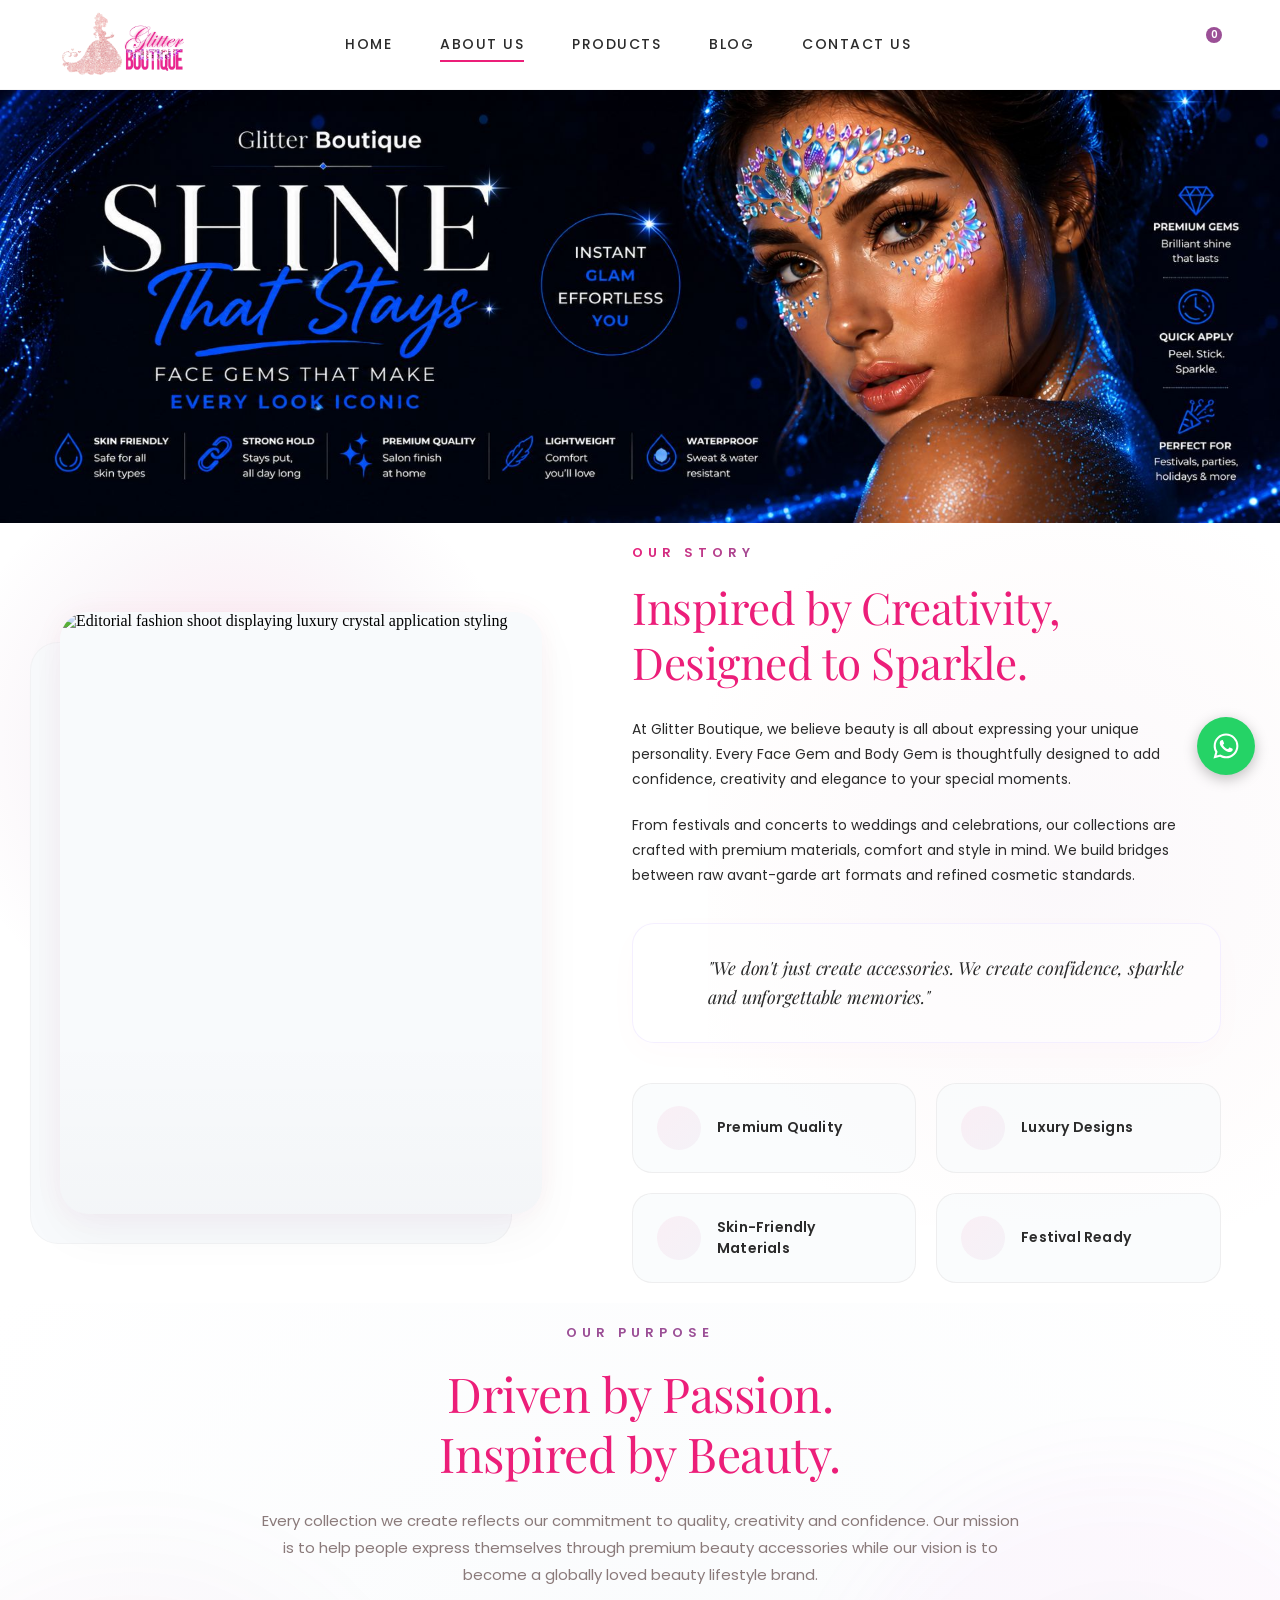
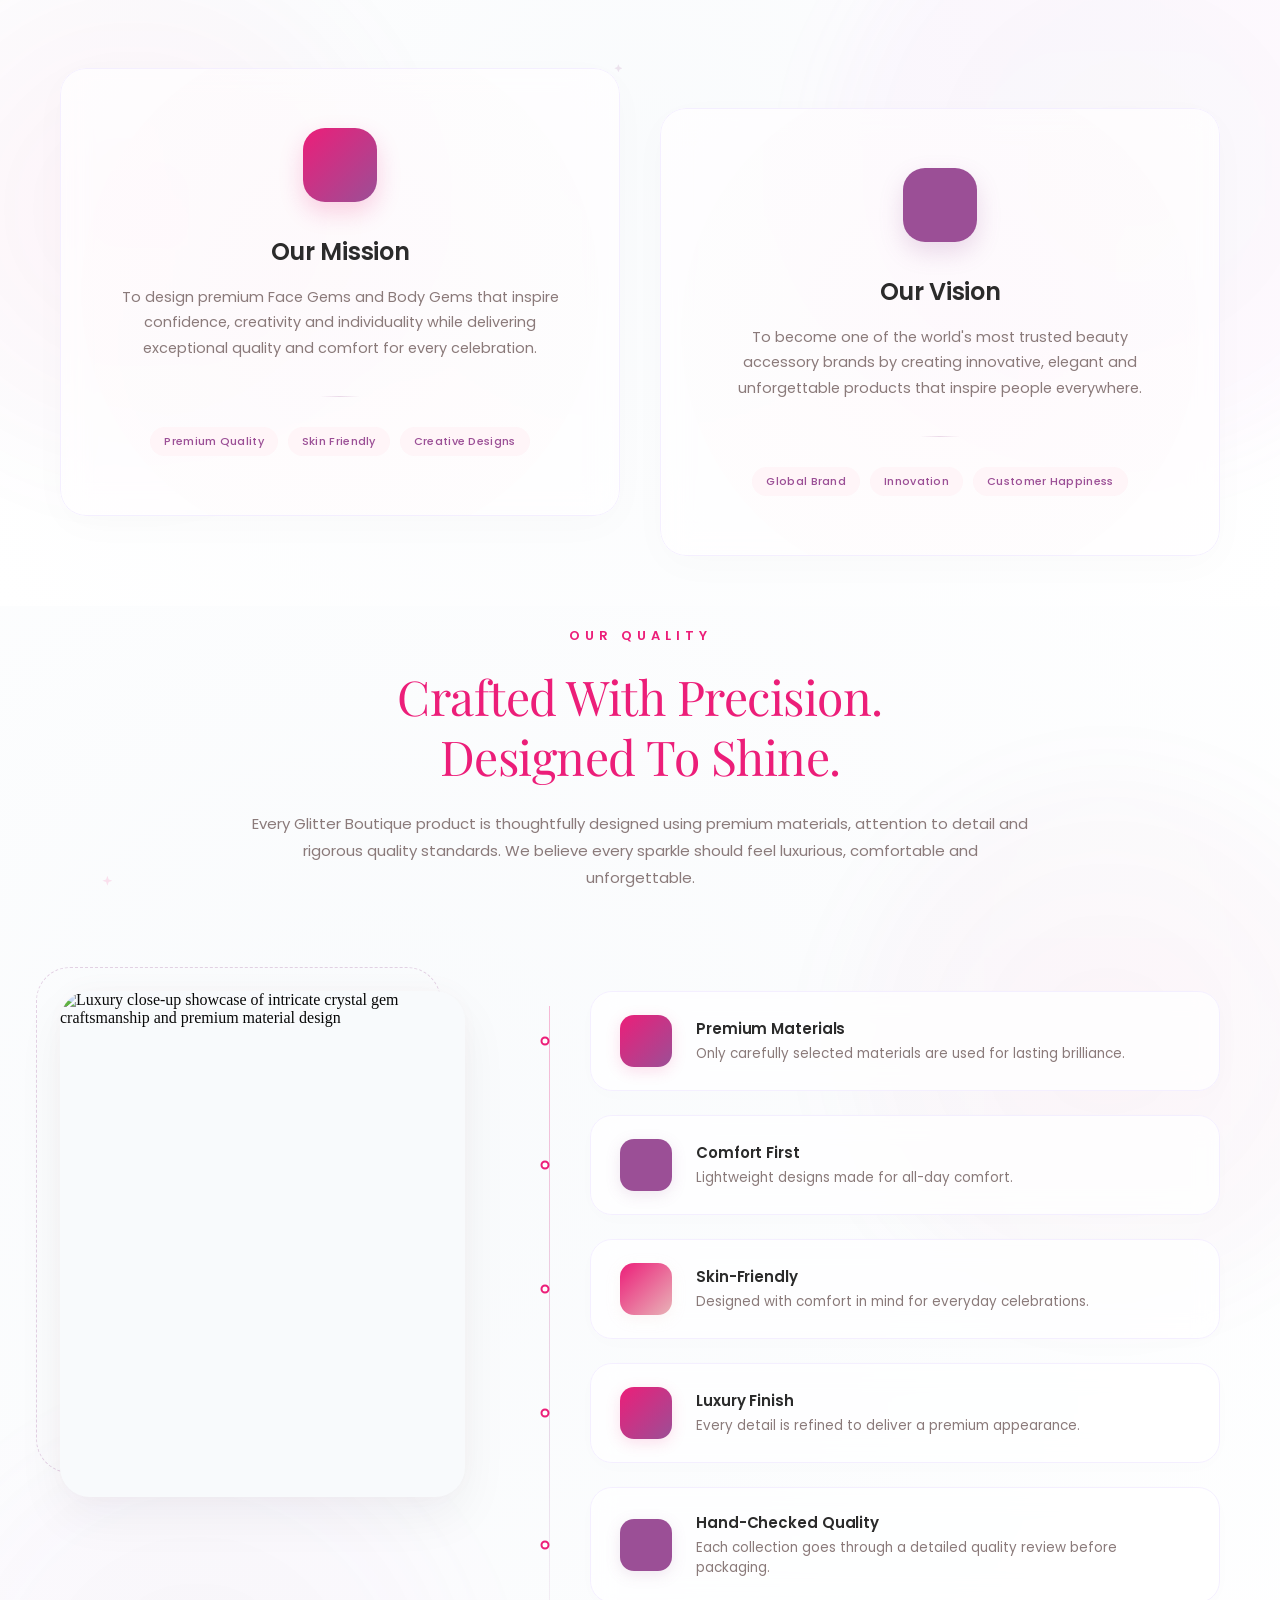
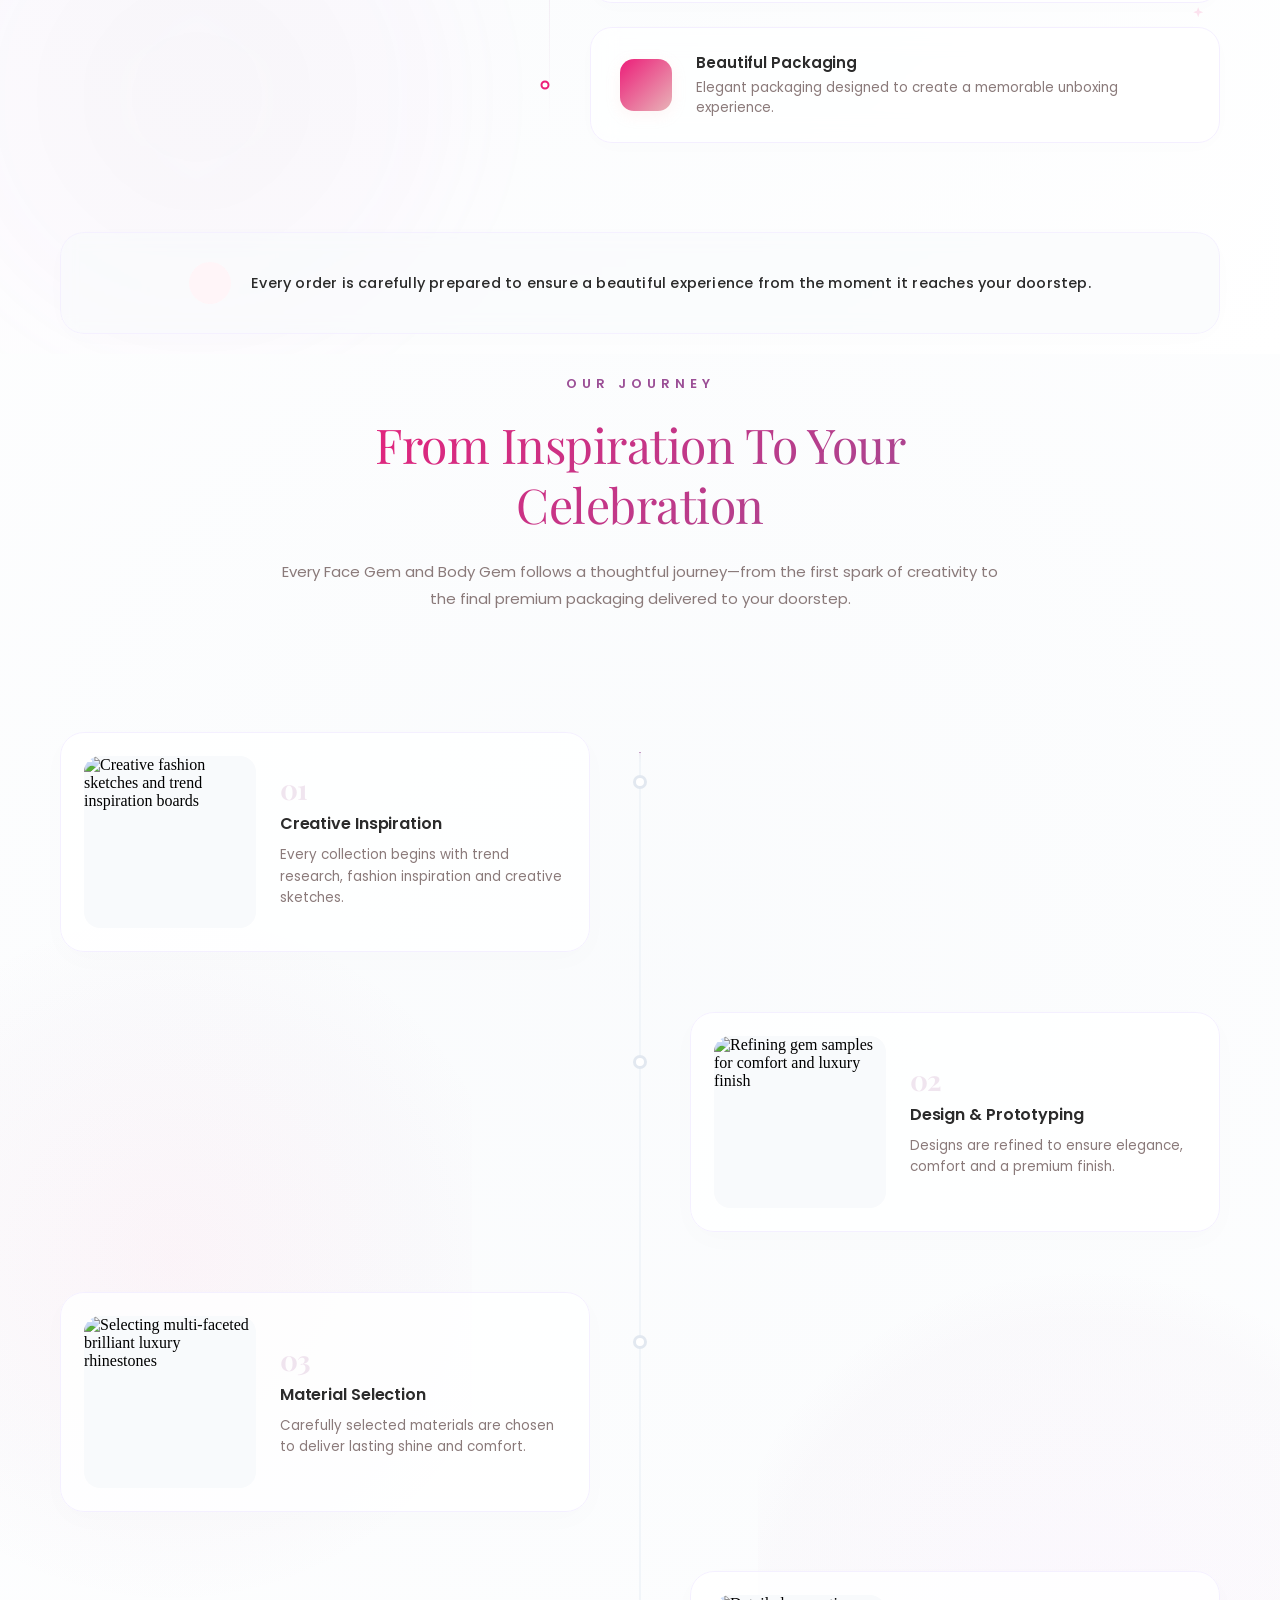
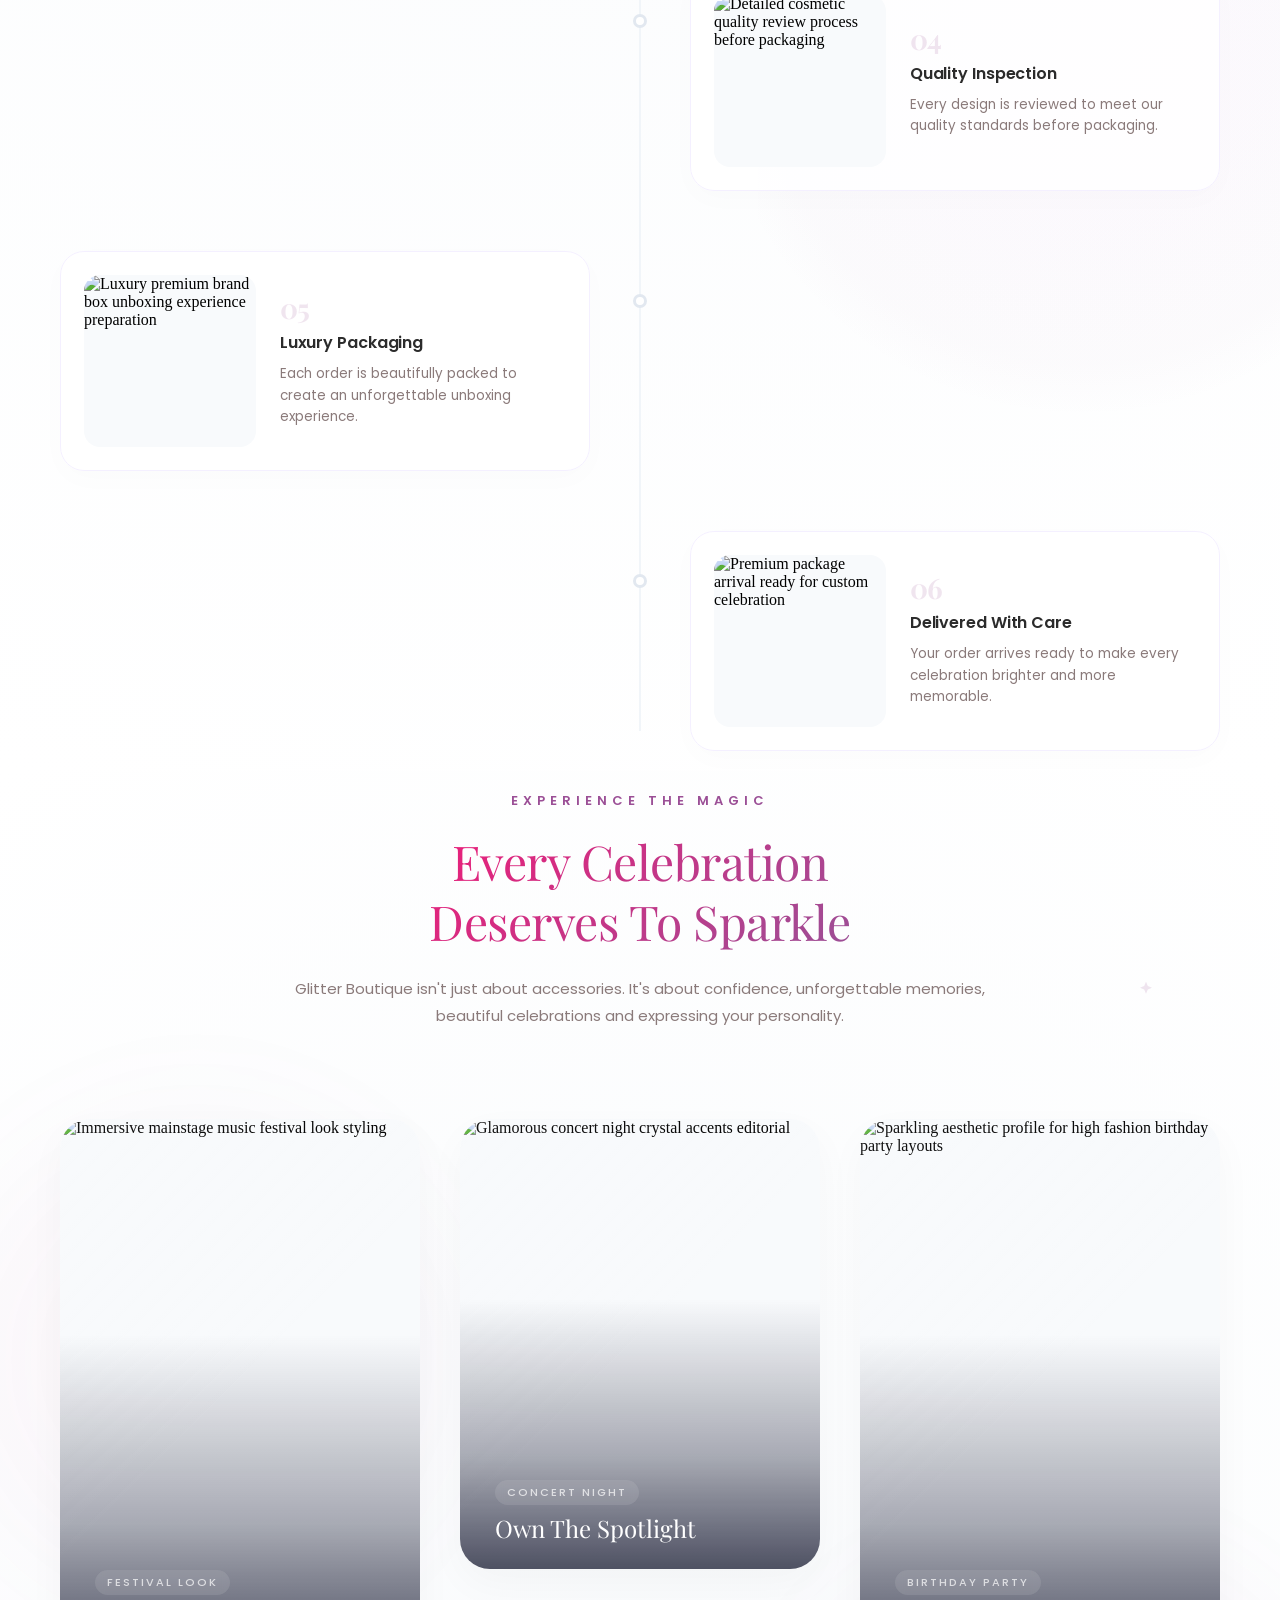
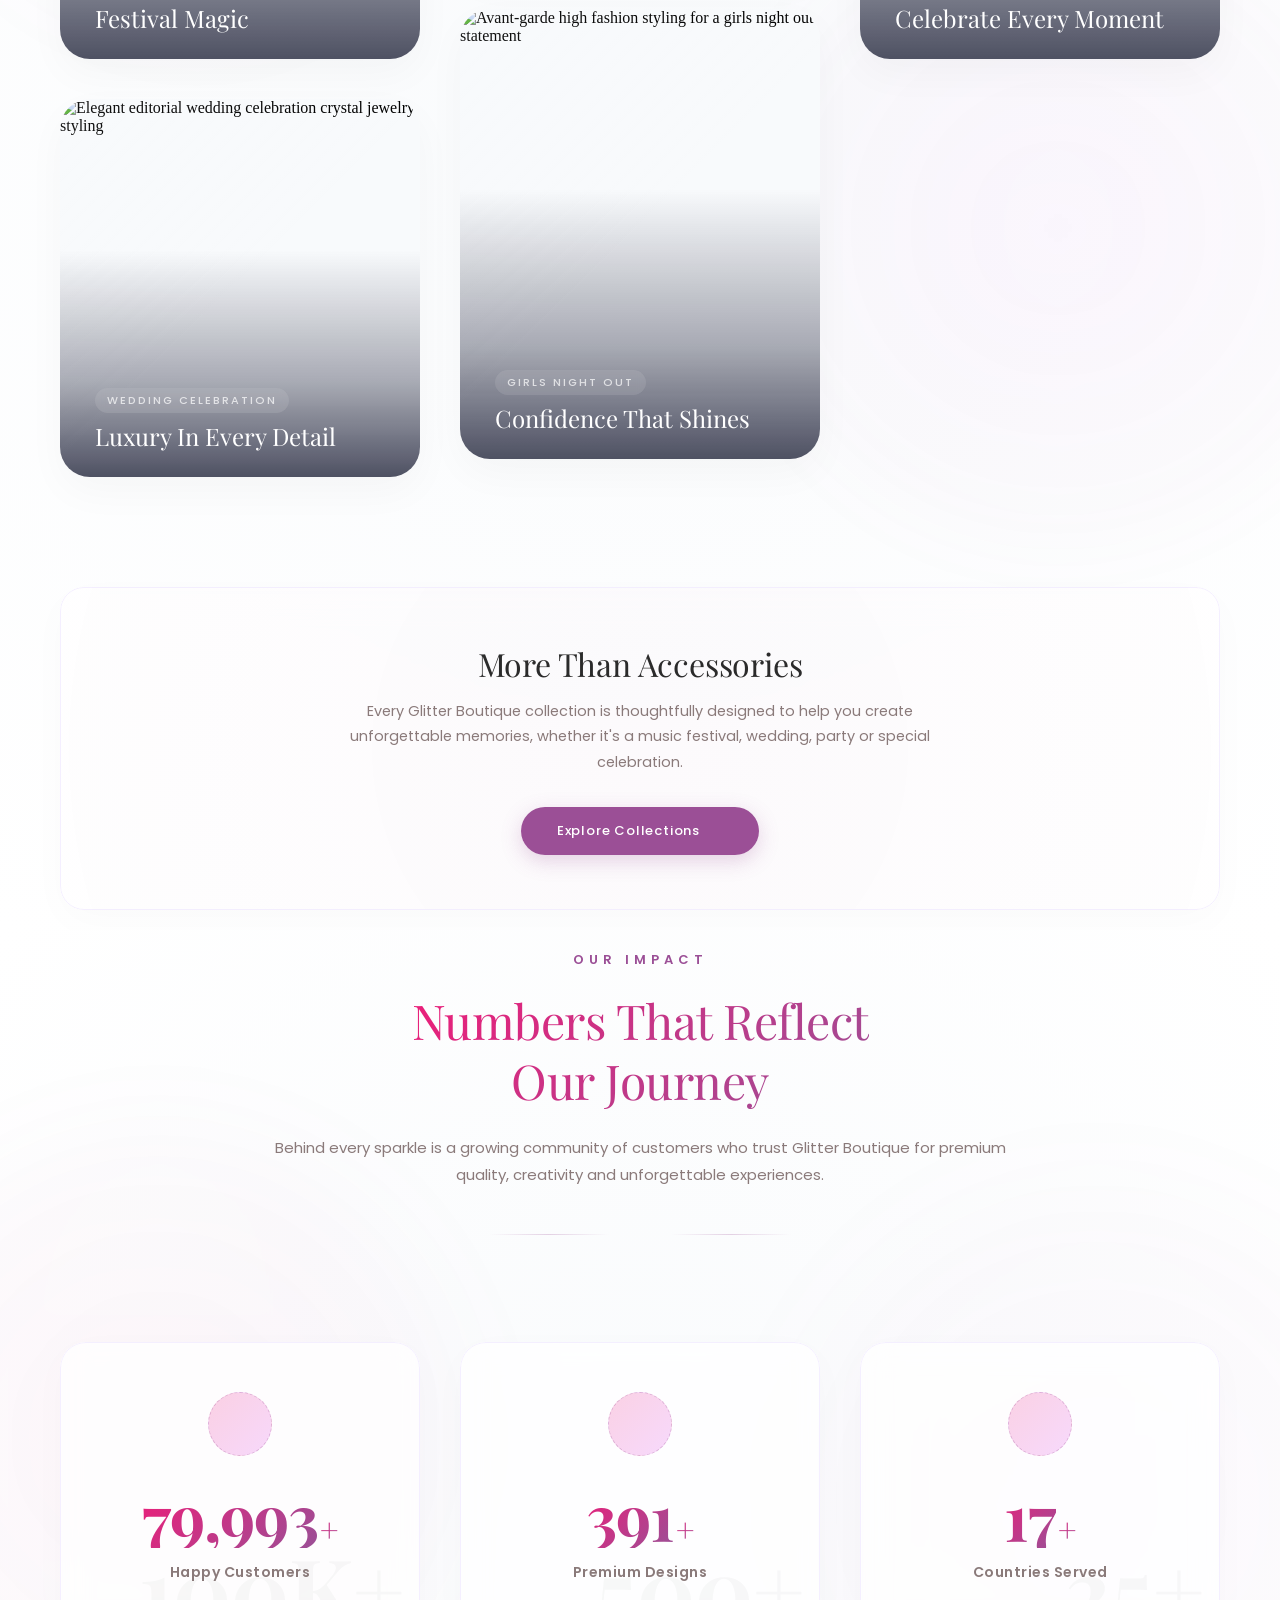
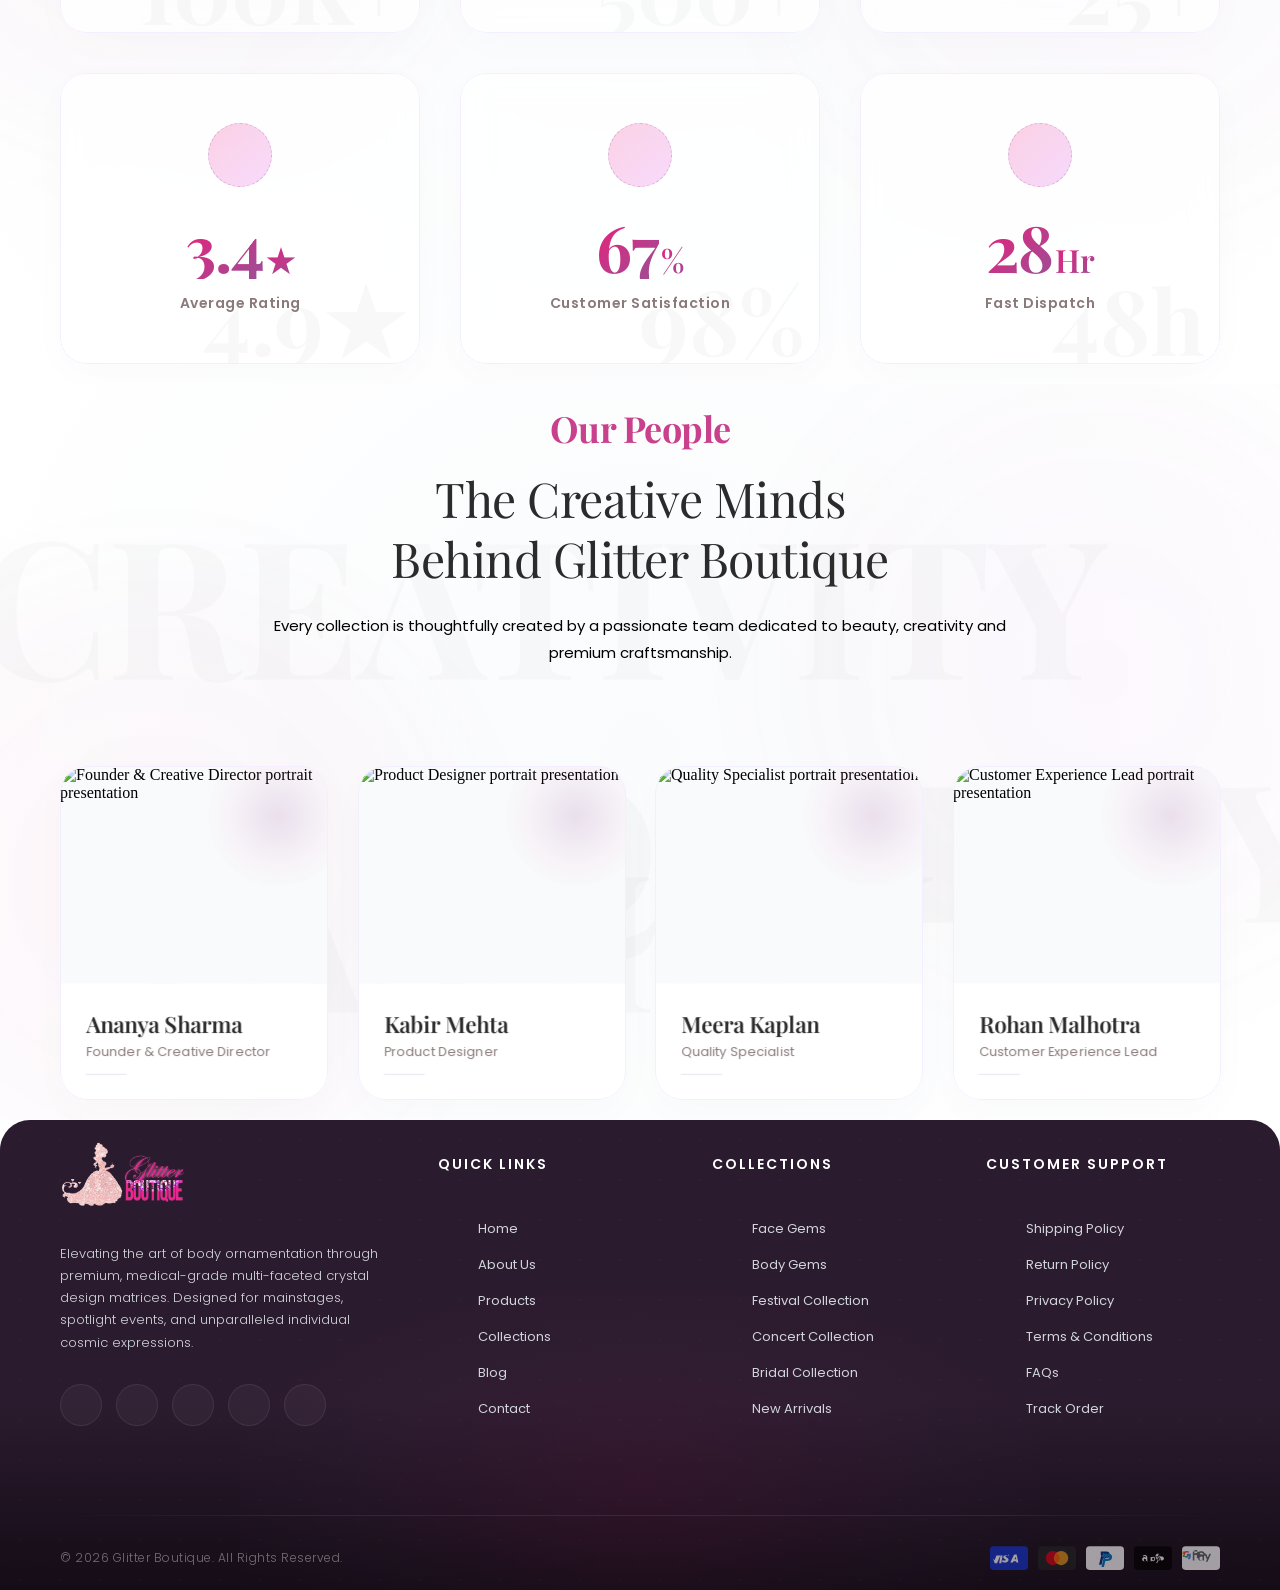
==== commit 0e6ade21: "add to cart page add" ====
--- a/about_us.html
+++ b/about_us.html
@@ -48,7 +48,7 @@
                 <a href="/account" class="gb-navbar-utility-btn" aria-label="View Account Profile">
                     <i data-lucide="user" class="gb-navbar-icon"></i>
                 </a>
-                <a href="/cart" class="gb-navbar-utility-btn gb-navbar-cart-trigger" aria-label="View Shopping Cart, 3 items inside">
+                <a href="/cart.html" class="gb-navbar-utility-btn gb-navbar-cart-trigger" aria-label="View Shopping Cart, 3 items inside">
                     <i data-lucide="shopping-bag" class="gb-navbar-icon"></i>
                     <span class="gb-navbar-cart-badge" aria-hidden="true">3</span>
                 </a>
@@ -1328,7 +1328,8 @@
    FOOTER END
 ====================================================== -->
     <!-- Component Logic Injection -->
+    <script src="cart-manager.js"></script>
     <script src="script.js"></script>
     <script src="about.js"></script>
 </body>
-</html>+</html>
